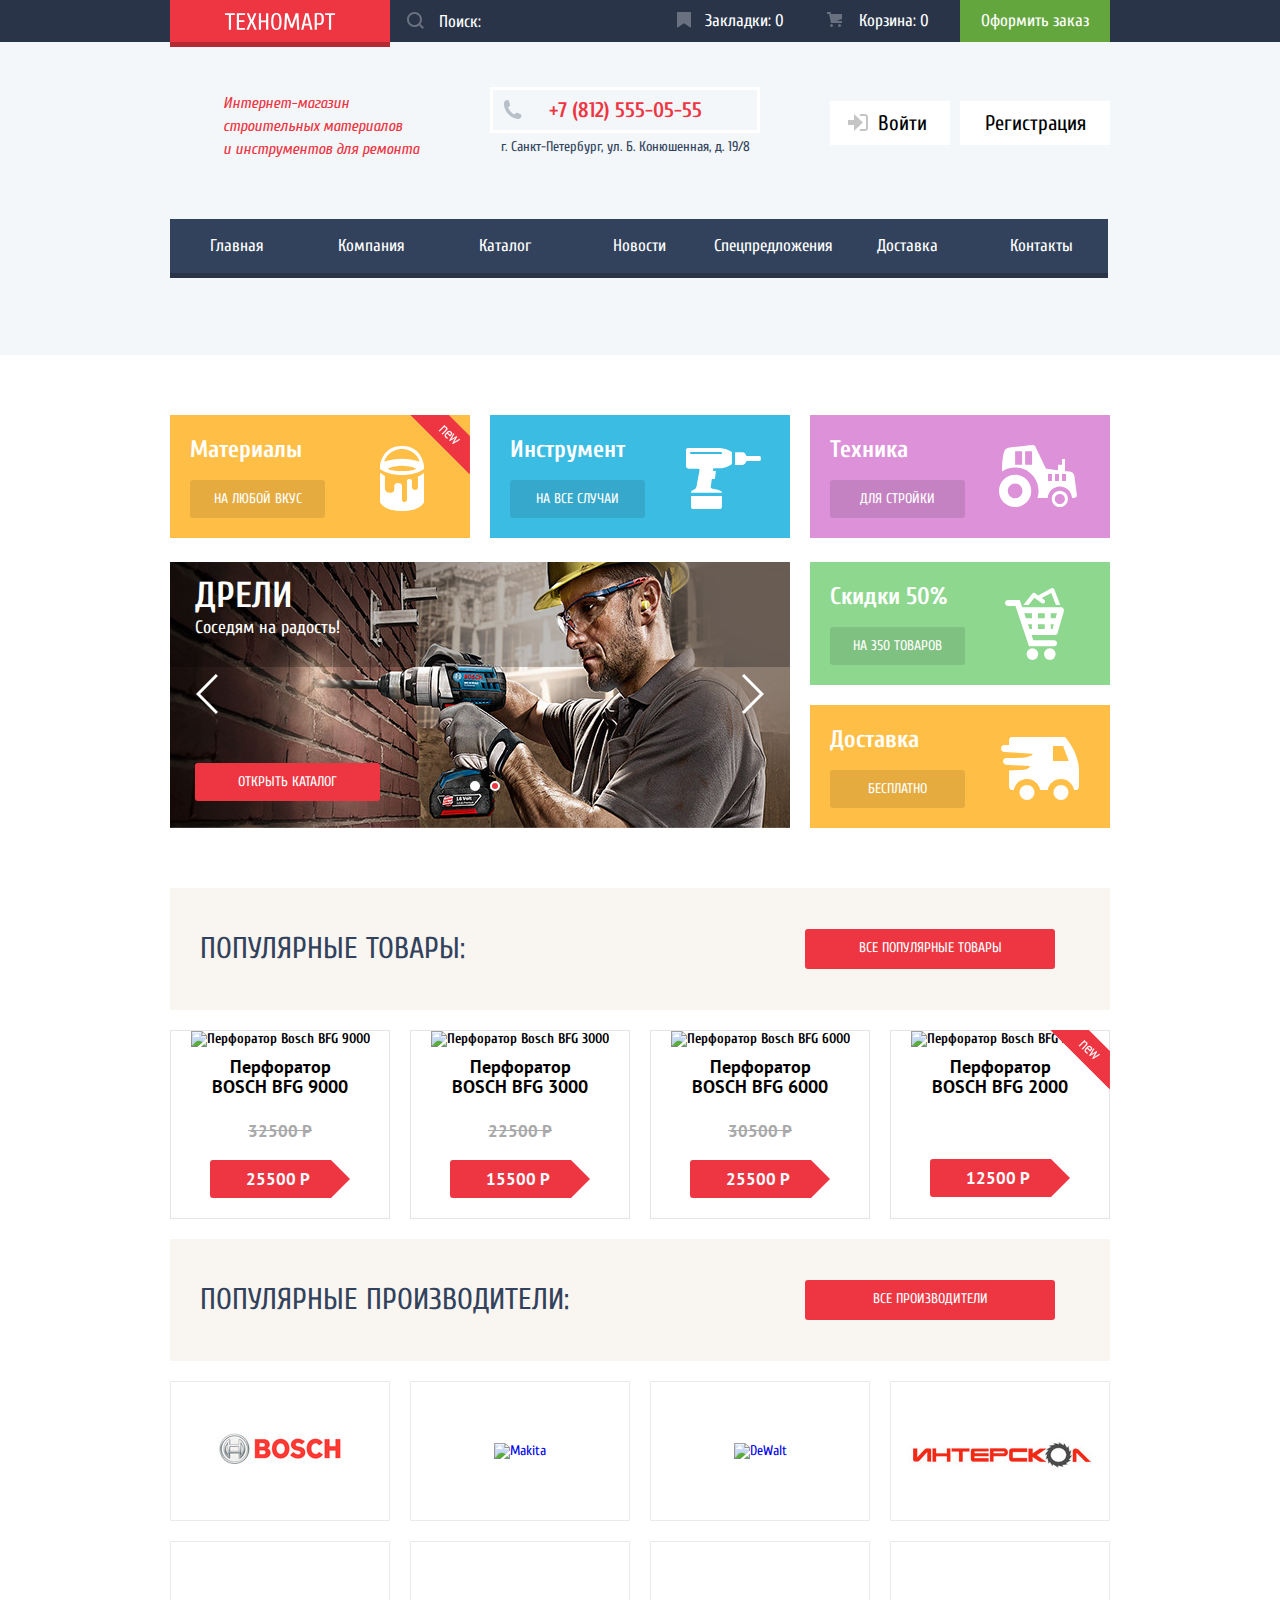
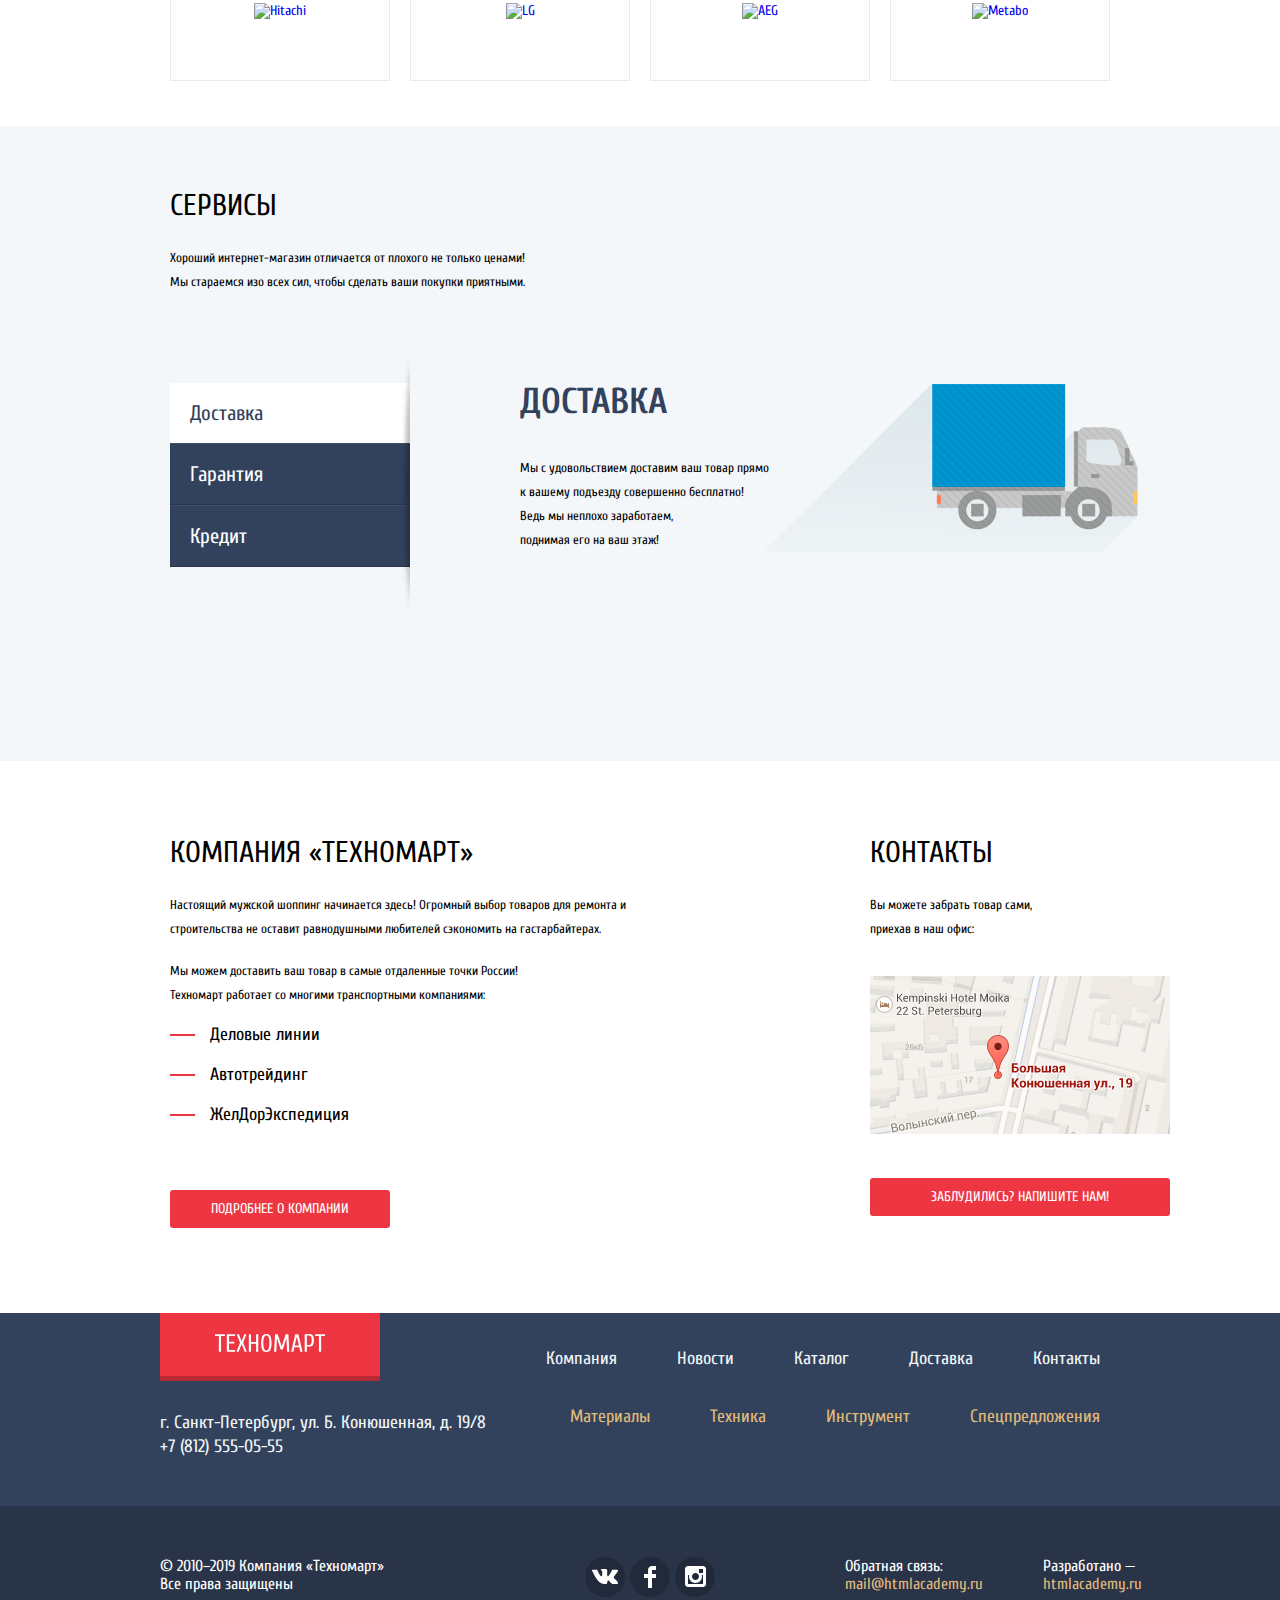
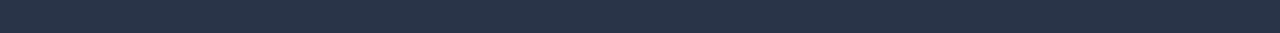
==== index.html @ d7d29e61 "+ модальное окно корзины" ====
<!DOCTYPE html>
<html lang="ru">
  <head>
    <meta charset="utf-8">
    <title>Интернет-магазин "Техномарт"</title>
    <link href="https://fonts.googleapis.com/css?family=Cuprum:400,700%7CPT+Sans:400,700&amp;subset=cyrillic"
      rel="stylesheet">
    <link href="css/normalize.css" rel="stylesheet">
    <link href="css/style-min.css" rel="stylesheet" >
  </head>
  <body>
    <header class="main-header">
      <div class="header-top">
        <div class="container header-top-container">
          <a class="main-header-logo">
          <img src="img/svg/logo-technomart.svg" width="110" height="17" alt="Техномарт">
          </a>
          <div class="top-menu">
            <form class="search-field" method="get" action="#">
              <label class="visually-hidden" for="find">Искать</label>
              <input class="search" type="search" name="site-search" placeholder="Поиск:">
              <button type="submit" class="btn-search" id="find">
                <svg xmlns="http://www.w3.org/2000/svg" width="17" height="17">
                  <path d="M17 15.586l-3.542-3.542C14.421 10.782 15 9.21 15 7.5 15 3.358 11.643 0 7.5 0 3.358 0 0 3.358 0 7.5 0 11.643 3.358 15 7.5 15c1.71 0 3.282-.579 4.544-1.542L15.586 17 17 15.586zM2 7.5C2 4.467 4.467 2 7.5 2 10.532 2 13 4.467 13 7.5c0 3.032-2.468 5.5-5.5 5.5C4.467 13 2 10.532 2 7.5z"/>
                </svg>
              </button>
            </form>
            <a href="#">
              <svg xmlns="http://www.w3.org/2000/svg" width="14" height="16">
                <path d="M14 15c0 .55-.368.741-.818.426l-5.363-3.765c-.45-.315-1.187-.315-1.637 0L.818 15.426C.368 15.741 0 15.55 0 15V1c0-.55.45-1 1-1h12c.55 0 1 .45 1 1v14z"/>
              </svg>
              Закладки: 0
            </a>
            <a class="cart" href="#">
              <svg xmlns="http://www.w3.org/2000/svg" width="15" height="15">
                <circle cx="4.5" cy="13.5" r="1.5"/>
                <circle cx="12.5" cy="13.5" r="1.5"/>
                <path d="M15 2H4.07l-.422-2H0v2h2.031l1.985 9H15V9H9.441L15 6.951z"/>
              </svg>
              Корзина: 0
            </a>
            <a class="btn btn-make-order" href="#">Оформить заказ</a>
          </div>
        </div>
      </div>
      <div class="header-middle">
        <div class="container">
          <h1 class="page-header">Интернет-магазин строительных материалов и&nbsp;инструментов для ремонта</h1>
          <p class="header-contacts">
            <a href="tel:+78125550555"><img src="img/svg/icon-phone.svg" width="19" height="19" alt="">+7 (812) 555-05-55</a>
            г. Санкт-Петербург, ул. Б. Конюшенная, д. 19/8
          </p>
          <nav>
            <ul class="user-navigation">
              <li class="login-link link-sign-in">
                <a href="#">
                  <svg xmlns="http://www.w3.org/2000/svg" width="20" height="17">
                    <path  d="M14.875 8.5L6 0v6H0v5h6v6z"/>
                    <path  d="M16.986 15.01h-5.027V17h5.027c2.178 0 3.004-1.81 3.029-3.026V3.028C19.99 1.811 19.164 0 16.986 0h-5.027v1.99h5.027c.839 0 .992.681 1.01 1.057v10.904c-.017.376-.171 1.059-1.01 1.059z"/>
                  </svg>
                  Войти
                </a>
              </li>
              <li class="login-link link-sign-up">
                <a href="#">Регистрация
                </a>
              </li>
            </ul>
          </nav>
        </div>
      </div>
      <nav class="container">
        <ul class="site-navigation">
          <li><a>Главная</a></li>
          <li><a href="#">Компания</a></li>
          <li><a href="perforators.html">Каталог</a></li>
          <li><a href="#">Новости</a></li>
          <li><a href="#">Спецпредложения</a></li>
          <li><a href="#">Доставка</a></li>
          <li><a href="#">Контакты</a></li>
        </ul>
      </nav>
    </header>
    <main>
      <div class="promo-columns container">
        <section class="promo">
          <ul class="promo-features-list promo-features-top">
            <li class="promo-item promo-materials">
              <span class="flag flag-new">новинка</span>
              <h2>Материалы</h2>
              <a class="btn btn-promo" href="#">На любой вкус</a>
            </li>
            <li class="promo-item promo-instruments">
              <h2>Инструмент</h2>
              <a class="btn btn-promo" href="#">На все случаи</a>
            </li>
            <li class="promo-item promo-tech">
              <h2>Техника</h2>
              <a class="btn btn-promo" href="#">Для стройки</a>
            </li>
          </ul>
          <div class="promo-bottom">
            <section class="slider">
              <button class="slider-btn slider-btn-back">
              <img src="img/svg/icon-left.svg" width="22" height="40" alt="Назад">
              </button>
              <button class="slider-btn slider-btn-next">
              <img src="img/svg/icon-right.svg" width="22" height="40" alt="Вперед">
              </button>
              <ul class="slides">
                <li>
                  <figure class="slider-content">
                    <img src="img/slides/slide-1.jpg" width="620" height="266">
                    <figcaption>
                      <h2>Перфораторы</h2>
                      <p>Настоящие мужские игрушки!</p>
                      <a class="btn" href="perforators.html">Открыть каталог</a>
                      <div class="slider-indicators">
                        <span class="slider-indicator"></span>
                        <span class="slider-indicator"></span>
                      </div>
                    </figcaption>
                  </figure>
                </li>
                <li>
                  <figure class="slider-content slider-content-current">
                    <img src="img/slides/slide-2.jpg" width="620" height="266">
                    <figcaption>
                      <h2>Дрели</h2>
                      <p>Соседям на радость!</p>
                      <a class="btn" href="perforators.html">Открыть каталог</a>
                      <div class="slider-indicators">
                        <span class="slider-indicator"></span>
                        <span class="slider-indicator slider-indicator-active"></span>
                      </div>
                    </figcaption>
                  </figure>
                </li>
              </ul>
            </section>
            <ul class="promo-features-list promo-features-side">
              <li class="promo-item promo-sale">
                <h2>Скидки 50%</h2>
                <a class="btn btn-promo" href="#">На 350 товаров</a>
              </li>
              <li class="promo-item promo-delivery">
                <h2>Доставка</h2>
                <a class="btn btn-promo" href="#">Бесплатно</a>
              </li>
            </ul>
          </div>
        </section>
      </div>
      <section class="catalog catalog-index">
        <div class="container">
          <div class="header-popular">
            <h2>Популярные товары:</h2>
            <a class="btn" href="#">Все популярные товары</a>
          </div>
        </div>
        <ul class="catalog-list container">
          <li class="catalog-item">
            <p class="actions">
              <a class="btn btn-buy" Href="#">Купить</a>
              <a class="btn btn-bookmark" href="#">В закладки</a>
            </p>
            <img src="img/products/bosch/bosch-bfg-9000.jpg" width="218" height="170" alt="Перфоратор Bosch BFG 9000">
            <h3 class="catalog-item-product"><a href="#">Перфоратор BOSCH BFG 9000</a></h3>
            <p class="price-old">32500 Р</p>
            <p class="price-current">25500 Р</p>
          </li>
          <li class="catalog-item">
            <p class="actions">
              <a class="btn btn-buy" Href="#">Купить</a>
              <a class="btn btn-bookmark" href="#">В закладки</a>
            </p>
            <img src="img/products/bosch/bosch-bfg-3000.jpg" width="218" height="170" alt="Перфоратор Bosch BFG 3000">
            <h3 class="catalog-item-product"><a href="#">Перфоратор BOSCH BFG 3000</a></h3>
            <p class="price-old">22500 Р</p>
            <p class="price-current">15500 Р</p>
          </li>
          <li class="catalog-item">
            <p class="actions">
              <a class="btn btn-buy" Href="#">Купить</a>
              <a class="btn btn-bookmark" href="#">В закладки</a>
            </p>
            <img src="img/products/bosch/bosch-bfg-6000.jpg" width="218" height="170" alt="Перфоратор Bosch BFG 6000">
            <h3 class="catalog-item-product"><a href="#">Перфоратор BOSCH BFG 6000</a></h3>
            <p class="price-old">30500 Р</p>
            <p class="price-current">25500 Р</p>
          </li>
          <li class="catalog-item no-discount">
            <span class="flag flag-new">новинка</span>
            <p class="actions">
              <a class="btn btn-buy" Href="#">Купить</a>
              <a class="btn btn-bookmark" href="#">В закладки</a>
            </p>
            <img src="img/products/bosch/bosch-bfg-3000.jpg" width="218" height="170" alt="Перфоратор Bosch BFG 3000">
            <h3 class="catalog-item-product"><a href="#">Перфоратор BOSCH BFG 2000</a></h3>
            <p class="price-current">12500 Р</p>
          </li>
        </ul>
      </section>
      <section class="popular-brands">
        <div class="container">
          <div class="header-popular">
            <h2>Популярные производители:</h2>
            <a class="btn" href="#">Все производители</a>
          </div>
        </div>
        <div class="container">
          <ul class="popular-brands-list">
            <li class="popular-brands-item">
              <a href="#"><img src="img/brands/bosch.jpg" width="126" height="37" alt="Bosch"></a>
            </li>
            <li class="popular-brands-item">
              <a href="#"><img src="img/brands/makita.jpg" width="123" height="40" alt="Makita"></a>
            </li>
            <li class="popular-brands-item">
              <a href="#"><img src="img/brands/dewalt.jpg" width="146" height="44" alt="DeWalt"></a>
            </li>
            <li class="popular-brands-item">
              <a href="#"><img src="img/brands/interskol.jpg" width="200" height="88" alt="Интерскол"></a>
            </li>
            <li class="popular-brands-item">
              <a href="#"><img src="img/brands/hitachi.jpg" width="169" height="31" alt="Hitachi"></a>
            </li>
            <li class="popular-brands-item">
              <a href="#"><img src="img/brands/lg.jpg" width="121" height="73" alt="LG"></a>
            </li>
            <li class="popular-brands-item">
              <a href="#"><img src="img/brands/aeg.jpg" width="151" height="96" alt="AEG"></a>
            </li>
            <li class="popular-brands-item">
              <a href="#"><img src="img/brands/metabo.jpg" width="204" height="69" alt="Metabo"></a>
            </li>
          </ul>
        </div>
      </section>
      <section class="services">
        <div class="container">
          <h2>Сервисы</h2>
          <p class="services-promo">Хороший интернет-магазин отличается от плохого не только ценами!
            Мы стараемся изо всех сил, чтобы сделать ваши покупки приятными.
          </p>
          <div class="services-container">
            <ul class="services-toggle">
              <li><button class="btn-services btn-delivery btn-services-current">Доставка</button></li>
              <li><button class="btn-services btn-warranty">Гарантия</button></li>
              <li><button class="btn-services btn-credit">Кредит</button></li>
            </ul>
            <ul class="services-list">
              <li class="service-item service-item-delivery service-item-current">
                <h3 class="services-list-header">Доставка</h3>
                <p>Мы с удовольствием доставим ваш товар прямо <br>
                  к вашему подъезду совершенно бесплатно!
                  Ведь мы неплохо заработаем, <br>
                  поднимая его на ваш этаж!
                </p>
              </li>
              <li class="service-item service-item-warranty">
                <h3 class="services-list-header">Гарантия</h3>
                <p>Если купленный у нас товар поломается или заискрит, <br>
                  а также в случае пожара, спровоцированного его возгаранием,  вы всегда можете быть уверены в нашей гарантии. Мы обменяем сгоревший товар на новый. <br>
                  Дом уж восстановите как-нибудь сами.
                </p>
              </li>
              <li class="service-item service-item-credit">
                <h3 class="services-list-header">Кредит</h3>
                <p>
                  Залезть в долговую яму стало проще! <br>
                  Кредитные консультанты придут вам на помощь.
                </p>
                <a class="btn" href="#">Отправить заявку</a>
              </li>
            </ul>
          </div>
        </div>
      </section>
      <div class="container">
        <div class="index-columns">
          <section class="about-us">
            <h2>Компания «Техномарт»</h2>
            <p>Настоящий мужской шоппинг начинается здесь! Огромный выбор товаров для ремонта и строительства не оставит равнодушными любителей сэкономить на гастарбайтерах.
            </p>
            <p class="about-us-delivery">Мы можем доставить ваш товар в самые отдаленные точки России!
              Техномарт работает со многими транспортными компаниями:
            </p>
            <ul class="delivery-company-list">
              <li>
                Деловые линии
              </li>
              <li>
                Автотрейдинг
              </li>
              <li>
                ЖелДорЭкспедиция
              </li>
            </ul>
            <a class="btn" href="#">Подробнее о компании</a>
          </section>
          <section class="contacts">
            <h2>Контакты</h2>
            <p>Вы можете забрать товар сами, приехав в наш офис:</p>
            <a class="show-map" href="#"><img src="img/mini-map.jpg" width="300" height="158" alt="Карта проезда"></a>
            <a class="btn btn-write-us" href="#">Заблудились? Напишите нам!</a>
          </section>
        </div>
      </div>
    </main>
    <footer class="main-footer">
      <div class="footer-top">
        <div class="container">
          <div class="footer-top-left">
            <a class="main-footer-logo">
            <img src="img/svg/logo-technomart.svg" width="110" height="18" alt="Техномарт">
            </a>
            <p class="footer-contacts">
              г. Санкт-Петербург, ул. Б. Конюшенная, д. 19/8<br>
              +7 (812) 555-05-55
            </p>
          </div>
          <div class="footer-top-right">
            <nav>
              <ul class="footer-site-navigation">
                <li><a href="#">Компания</a></li>
                <li><a href="#">Новости</a></li>
                <li><a href="perforators.html">Каталог</a></li>
                <li><a href="#">Доставка</a></li>
                <li><a href="#">Контакты</a></li>
              </ul>
            </nav>
            <ul class="footer-store-navigation">
              <li><a href="#">Материалы</a></li>
              <li><a href="#">Техника</a></li>
              <li><a href="perforators.html">Инструмент</a></li>
              <li><a href="#">Спецпредложения</a></li>
            </ul>
          </div>
        </div>
      </div>
      <div class="footer-bottom">
        <div class="container">
          <p class="footer-copyright">
            © 2010–2019 Компания «Техномарт»
            Все права защищены
          </p>
          <div class="footer-social">
            <ul>
              <li><a class="social-btn social-btn-vk" href="#"><span class="visually-hidden">Вконтакте</span>
                </a>
              </li>
              <li><a class="social-btn social-btn-fb" href="#"><span class="visually-hidden">Фейсбук</span>
                </a>
              </li>
              <li><a class="social-btn social-btn-inst" href="#"><span class="visually-hidden">Инстаграм</span>
                </a>
              </li>
            </ul>
          </div>
          <p class="copyright-link">
            Обратная связь:
            <a href="#">mail@htmlacademy.ru</a>
          </p>
          <p class="copyright-link">
            Разработано —
            <a href="https://htmlacademy.ru/intensive/htmlcss">htmlacademy.ru</a>
          </p>
        </div>
      </div>
    </footer>
    <section class="modal write-us">
      <form method="post" action="#">
        <div class="write-us-top">
          <button class="modal-close" type="reset" aria-label="закрыть окно">Закрыть
          </button>
          <div class="half-width">
            <label for="username">
            Ваше имя:
            </label>
            <input type="text" name="username" id="username" placeholder="Имя Фамилия">
          </div>
          <div class="half-width">
            <label for="mail">
            Ваш email:
            </label>
            <input type="email" name="mail" id="mail" placeholder="email@example.com">
          </div>
          <div class="write-us-letter">
            <label for="write-us">Текст письма:</label>
            <textarea id="write-us" placeholder="В свободной форме"></textarea>
          </div>
        </div>
        <div class="write-us-bottom">
          <button type="submit" class="btn">Отправить</button>
        </div>
      </form>
    </section>
    <section class="modal modal-map">
      <h2 class="visually-hidden">Как до нас добраться</h2>
      <iframe src="https://www.google.com/maps/embed?pb=!1m18!1m12!1m3!1d1998.5991043651586!2d30.320894616097!3d59.938794181876254!2m3!1f0!2f0!3f0!3m2!1i1024!2i768!4f13.1!3m3!1m2!1s0x4696310fca5ba729%3A0xea9c53d4493c879f!2z0JHQvtC70YzRiNCw0Y8g0JrQvtC90Y7RiNC10L3QvdCw0Y8g0YPQuy4sIDE5LCDQodCw0L3QutGCLdCf0LXRgtC10YDQsdGD0YDQsywgMTkxMTg2!5e0!3m2!1sru!2sru!4v1551552100437" width="940" height="446"
        allowfullscreen></iframe>
      <p>
        <img src="img/map.jpg" width="940" height="446" alt="Офис компании по адресу: Санкт-Петербург, улица Большая Конюшенная 19/8, Карта проезда">
      </p>
      <button class="modal-close" aria-label="скрыть карту">Закрыть
      </button>
    </section>
    <script src="js/script-min.js"></script>
  </body>
</html>
---- css/style-min.css ----
html{box-sizing:border-box}*,*::before,*::after{box-sizing:inherit}body{min-width:960px;padding:0;font-size:14px;font-family:"Cuprum",Arial,sans-serif;color:black}a{text-decoration:none}img{max-width:100%}.container{width:960px;margin:0 auto;padding:0 10px}.btn{display:block;width:140px;padding:10px 0;font-size:14px;line-height:18px;text-align:center;color:white;text-transform:uppercase;background-color:#ee3643;border-radius:3px}.visually-hidden:not(:focus):not(:active),input[type=radio].visually-hidden,input[type=checkbox].visually-hidden{position:absolute;width:1px;height:1px;margin:-1px;padding:0;overflow:hidden;white-space:nowrap;border:0;clip:rect(0 0 0 0);clip-path:inset(100%)}@font-face{font-weight:400;font-size:16px;font-family:"cuprumitalic";src:url(../fonts/cuprumitalic.woff2) format("woff2"),url(../fonts/cuprumitalic.woff) format("woff")}.main-header{width:100%;margin-bottom:23px;padding-bottom:60px;color:#32425c;background-color:#f3f7f9}.header-top,.top-menu{display:flex;height:42px;margin-bottom:45px;background-color:#293449}.header-top-container{display:flex}.main-header-logo{flex-shrink:0;box-sizing:content-box;width:220px;height:42px;background-color:#ee3643;border-bottom:5px solid #b52933}.main-header-logo img{position:relative;top:13px;left:25%}.search-field{position:relative;display:flex}.top-menu input[type=search]{width:270px;height:42px;padding-left:49px;border:none;outline:none}.top-menu a:hover svg,.top-menu a:focus svg,.search-field:hover svg{fill:white}.top-menu a,.top-menu input[type=search],.top-menu input[type=search]::placeholder,.site-navigation a{vertical-align:middle;color:white;background-color:#293449}.btn-search{position:absolute;left:3px;width:45px;height:42px;background-color:transparent;border:none}.top-menu input[type=search]:focus~.btn-search>svg{fill:#f0525d}.top-menu input[type=search]:focus,.top-menu input[type=search]:focus::placeholder,input[type=search]:focus~.btn-search{color:black;background-color:white;border:none}.top-menu a{position:relative;display:block;width:150px;padding:12px;padding-left:30px;text-align:center}.btn:hover,.btn:focus,.main-header-logo:hover,.main-header-logo:focus{background-color:#ca2c37}.btn:active,.main-header-logo:active{background-color:#ba2732}.top-menu,.site-navigation{font-size:17px;line-height:18px}.top-menu .btn-make-order{padding:10px 0;padding-top:12px;font-size:17px;line-height:18px;text-transform:none;background-color:#63a63e;border-radius:0}.top-menu svg{position:absolute;top:12px;left:17px;fill:rgba(255,255,255,.3)}.search-field svg{left:14px}.top-menu a:hover,.top-menu a:focus{background-color:#212a3a}.top-menu .btn-make-order:hover,.top-menu .btn-make-order:focus{background-color:#5fbb2d}.top-menu a:active{color:rgba(255,255,255,.5);background-color:#161d29}.top-menu .btn-make-order:active{background-color:#518534}.top-menu a:active svg{fill:#6a7180}.top-menu .cart-full{background-color:#ee3643}.top-menu .cart-full svg{fill:rgba(255,255,255,.6)}.header-middle .container{display:flex;flex-direction:row;justify-content:space-between;margin-bottom:45px}.page-header{flex-shrink:0;width:320px;margin:0;margin-top:5px;padding-right:50px;padding-left:53px;font-weight:400;font-size:16px;line-height:23px;font-family:"cuprumitalic","Cuprum",Arial;color:#ee3643;letter-spacing:0}.header-contacts{margin-top:0;margin-right:50px;font-size:14px;line-height:27px;text-align:center;color:#32425c}.header-contacts a{position:relative;display:block;width:270px;font-weight:700;font-size:21px;line-height:40px;text-align:center;color:#ee3643;border:3px solid #fff}.header-contacts img{position:absolute;top:10px;left:10px}.site-navigation,.user-navigation{padding-left:0;list-style:none}.user-navigation{display:flex;flex-direction:row;justify-content:flex-start;box-sizing:content-box;width:300px}.login-link{font-size:21px;text-align:center;color:black}.link-sign-in{width:120px;margin-right:10px;margin-left:20px}.link-sign-in svg{position:relative;top:1px;right:5px}.link-sign-up{width:150px}.login-link a{display:block;padding:10px 10px;text-align:center;color:black;background-color:white}.login-link svg{fill:#c5c5c5}.login-link a:hover,.profile-navigation a:hover{color:#ee3643}.login-link:hover svg,.logged-in:hover svg{fill:black}.logged-in a{position:relative;width:195px;padding:10px 0;padding-left:45px}.logged-in svg{position:absolute;top:12px;left:12px}.logged-in a:hover{color:black}.log-off a{position:relative;width:40px}.login-link a:active,.profile-navigation a:active{color:rgba(0,0,0,.302)}.login-link a:active svg{fill:rgba(0,0,0,.302)}.profile-navigation{display:flex;flex-direction:row;justify-content:flex-start;margin:10px 13px;padding-left:0;list-style:none;font-size:16px;text-decoration:underline}.profile-link a{position:relative;margin-right:30px}.profile-link:not(:last-child) a::after{content:"";position:absolute;right:-15px;bottom:8px;display:block;width:4px;height:4px;background-color:#32425c;border-radius:50%}.site-navigation{display:flex;justify-content:flex-start;width:100%;padding-left:0}.site-navigation a{display:block;box-sizing:content-box;min-width:120px;padding:18px 7px;text-align:center;background-color:#32425c;border-bottom:5px solid #293449}.site-navigation a:hover,.site-navigation a:focus{background-color:#293449;border-bottom-color:#293449}.site-navigation a:active{color:rgba(255,255,255,.6);background-color:#1d2739;border-bottom-color:#1d2739}.breadcrumbs{font-size:13px;line-height:60px;font-family:"PT Sans",Arial,sans-serif;text-transform:uppercase}.breadcrumbs ul{display:flex;flex-direction:row;justify-content:flex-start;padding-left:0;list-style:none}.breadcrumbs a{position:relative;color:black}.breadcrumbs svg{margin:0 15px;vertical-align:baseline}.homepage svg{margin:0}.promo{margin-top:60px}.promo-features-list{display:flex;flex-direction:row;flex-wrap:wrap;justify-content:space-between;margin-bottom:0;padding-left:0;list-style:none}.promo-bottom{display:flex;flex-direction:row;justify-content:flex-start}.promo-features-side{display:flex;flex-direction:column;justify-content:flex-start;margin-bottom:50px;margin-left:20px}.promo-features-side .promo-item,.slider{margin:10px 0}.promo-item{position:relative;width:300px;height:123px;padding-left:20px;background-repeat:no-repeat;}.promo-materials{background-color:#ffbf47;background-image:url(../img/svg/icon-materials.svg);background-position:210px 31px;background-size:44px 65px}.promo-instruments{background-color:#3bbce3;background-image:url(../img/svg/icon-instruments.svg);background-position:196px 33px;background-size:75px 61px}.promo-tech{background-color:#dc91d8;background-image:url(../img/svg/icon-tech.svg);background-position:189px 30px;background-size:78px 62px}.promo-sale{background-color:#8ed78f;background-image:url(../img/svg/icon-sale.svg);background-position:195px 26px;background-size:59px 72px}.promo-delivery{background-color:#ffbf47;background-image:url(../img/svg/icon-delivery.svg);background-position:191px 32px;background-size:78px 63px}.promo-item h2{margin-bottom:15px;font-size:24px;line-height:30px;color:white}.promo-item .btn-promo{width:135px;background-color:rgba(0,0,0,.1)}.btn-promo:hover,.btn-promo:focus{background-color:rgba(0,0,0,.2)}.btn-promo:active{background-color:rgba(0,0,0,.3)}.slider-btn{background-color:transparent;border:none}.slides{padding-left:0;list-style:none}.slider{position:relative;width:620px;max-height:266px}.slider-btn{position:absolute;top:125px}.slider-btn-back{left:20px}.slider-btn-next{right:20px}.slider-content{margin:0}.slider-content figcaption{position:absolute;top:0;left:0;padding-left:0;color:white}.slider-content{display:none}.slider-content-current{display:block}.slider-content h2{position:absolute;top:0;left:25px;font-size:36px;line-height:36px;color:white;text-transform:uppercase}.slider-content p{position:absolute;top:50px;left:25px;width:300px;font-size:18px;line-height:24px}.slider-content .btn{position:absolute;top:215px;left:25px;width:185px}.slider-indicators{position:absolute;top:233px;left:300px;display:flex}.slider-indicator{left:30px;display:block;box-sizing:content-box;width:6px;height:6px;margin-right:10px;background-color:white;border:2px solid white;border-radius:50%}.slider-indicator-active{background-color:#ee3643}.header-popular,.current-product{margin-bottom:20px;padding:16px 30px}.header-popular{display:flex;justify-content:space-between;background-color:#f9f5f0}.header-popular h2,.current-product{padding-top:5px;font-weight:400;font-size:30px;line-height:30px;color:#32425c;text-transform:uppercase}.header-popular .btn{width:250px}.header-popular .btn{display:block;height:40px;margin-top:25px;margin-right:25px;margin-bottom:25px}.popular-brands-list,.services-toggle{list-style:none}.popular-brands-list{display:flex;flex-wrap:wrap;justify-content:flex-start;padding:0}.popular-brands-item{position:relative;display:flex;justify-content:center;align-items:center;width:220px;height:140px;margin-right:20px;margin-bottom:20px;border:1px solid #ebebeb}.popular-brands-item:nth-child(4n){margin-right:0}.popular-brands-item:hover{box-shadow:0 10px 25px rgba(0,0,0,.5)}.popular-brands-item:active{box-shadow:0 4px 10px rgba(0,0,0,.5);opacity:.5}.current-product{padding:30px;font-weight:400;font-size:30px;line-height:30px;color:#32425c;text-transform:uppercase;background-color:#f2f6f8}.catalog-list{display:flex;flex-wrap:wrap;justify-content:flex-start;align-content:center;list-style:none}.catalog-list h3{margin-top:10px;margin-bottom:15px;padding:0 30px;font-size:18px;line-height:20px;font-family:"PT Sans",Arial,sans-serif}.catalog-item-product a{color:black}.catalog-item{position:relative;width:220px;margin-right:20px;margin-bottom:20px;font-weight:700;text-align:center;border:1px solid #e5e5e5}.catalog-item .flag,.promo-item .flag{position:absolute;top:-1px;right:-1px;z-index:20;width:60px;height:60px;overflow:hidden;text-indent:-1000px}.promo-item .flag{top:0;right:0}.catalog-item .flag-new,.promo-item .flag-new{background-image:url(../img/new-flag.png);background-repeat:no-repeat;background-position:0 0}.catalog-index .catalog-item:nth-child(4n){margin-right:0}.price-old,.price-current{margin:10px auto;padding:10px 30px;font-size:17px;line-height:18px;font-family:"PT sans",Arial,sans-serif;text-transform:uppercase}.price-old{min-height:20px;margin-top:15px;margin-bottom:10px;color:#a9a9a9;text-decoration:line-through}.price-current{position:relative;width:140px;margin-bottom:20px;padding-left:25px;color:white;background-color:#ee3643;border-radius:3px}.price-current::after{content:"";position:absolute;top:0;right:-19px;width:0;height:0;border:19px solid white;border-left-color:#ee3643}.no-discount .price-current{margin-top:62px}.btn-buy,.btn-bookmark{position:absolute;left:40px;z-index:10;display:none;margin:0 auto;margin-bottom:7px;padding:7px 0}.catalog-item:hover>.actions,.catalog-item:hover .btn-bookmark,.catalog-item:hover .btn-buy{display:block}.catalog-item:hover{box-shadow:0 10px 25px rgba(0,0,0,.5)}.actions{position:absolute;z-index:10;display:none;width:100%;height:40%;padding:40px 0;background-color:white}.catalog-list .btn{width:130px}.btn-buy{top:30px;color:white;background-color:#63a63e;border-bottom:3px solid #367315;border-radius:3px}.btn-bookmark{top:75px;color:black;background-color:white;border:3px solid #64a63f;border-radius:3px}a:hover.btn-buy,a:focus.btn-buy{background-color:#5fbb2d}a:hover.btn-bookmark,a:focus.btn-bookmark{color:#32425c;background-color:white;border-color:#32425c}a:active.btn-buy{background-color:#518534;border-bottom-color:#518534}a:active.btn-bookmark{color:rgba(50,66,92,.3);border-color:rgba(50,66,92,.3)}.filters-catalog-container{display:flex;flex-direction:row;justify-content:flex-start}.sort-catalog{display:flex;flex-direction:column;flex-wrap:nowrap;justify-content:space-between;width:700px}.sort{display:flex;flex-direction:row;justify-content:flex-start;width:700px}.sort-list{display:flex;flex-direction:row;justify-content:flex-start;margin:0;padding-top:10px;padding-left:0}.sort h3{width:150px;margin:0;margin-right:90px;padding:10px 20px}.sort-option{display:block}.sort-option a{display:block;margin:0 33px;color:rgba(0,0,0,.3);border-bottom:1px dotted #ee3643}.sort-option:first-child a{margin-left:0}.sort-option-how{position:relative;left:15px;display:block;width:35px;font-size:0}.sort-option-how svg{position:absolute;top:2px;fill:rgba(0,0,0,.3)}.sort-current a,.sort-current svg{color:#ee3643;fill:#ee3643}.sort-option a:hover,.sort-option a:focus{color:black;border-bottom-style:solid}.sort-current a,.sort-current a:hover,.sort-current a:focus{border:none}.sort-option-how svg:hover,.sort-option-how a:focus>svg{fill:black}.catalog-list-inner{padding-top:50px;padding-left:20px}.catalog-list-inner .catalog-item:nth-child(3n){margin-right:0}.filters{display:flex;flex-direction:row;width:220px}.filters-type{display:block;width:100%;padding:10px 20px;font-weight:400}.filters-label{margin-bottom:10px;font-weight:700;font-size:17px;line-height:30px;font-family:"PT Sans",Arial,sans-serif;text-transform:uppercase}.filter-option{margin-bottom:15px;font-size:15px;line-height:20px;font-family:"PT Sans",Arial,sans-serif;text-transform:uppercase}.filters-input~label{position:relative;padding-left:35px}.filters-input~label::before{content:"";position:absolute;top:-10px;left:0;width:30px;height:40px;background-repeat:no-repeat;background-position:0 8px}.filters-input-checkbox~label::before{background-image:url(../img/svg/checkbox-off.svg)}.filters-input-checkbox:checked~label::before{background-image:url(../img/svg/checkbox-on.svg)}.filters-input-radio~label::before{background-image:url(../img/svg/radio-off.svg)}.filters-input-radio:checked~label::before{background-image:url(../img/svg/radio-on.svg)}.filters-input:focus~label{outline:1px solid #ee3643}.filters-input:disabled~label{color:rgba(0,0,0,.4)}.filters form{margin-right:5px}.filters fieldset{padding-left:0;border:none}.brands-filter legend{padding-top:15px}.brands-filter{position:relative;width:220px;padding-bottom:20px}.brands-filter::before,.brands-filter::after{content:"";position:absolute;display:block;width:220px;height:1px;background-color:#e5e5e5}.brands-filter::before{top:0}.sort-list,.filters-list{padding-left:0;list-style:none}.filters-type,.sort h3,.sort-option{font-weight:400;font-size:13px;line-height:18px;font-family:"PT Sans",Arial,sans-serif;text-transform:uppercase;background-color:#f7f3ec}.filter-price-range{position:relative;width:220px;height:80px;margin-bottom:10px}.price-range-current{position:absolute;top:39px;left:39px;box-sizing:padding-box;width:120px;height:3px;background-color:#00ca74}.price-range-current::before,.price-range-current::after{content:"";position:absolute;display:block;width:20px;height:23px;background-image:url(../img/svg/filter-button.svg)}.price-range-current::before{top:-10px;left:-20px}.price-range-current::after{top:-10px;right:-20px}.price-range-out{position:relative;top:39px;left:180px;width:20px;height:3px;background-color:#d7dcde}.sort,.filter-price-range,.price-value{background-color:#f7f3ec}.price-value{width:95px;margin-bottom:20px;padding:10px 0;text-align:center;border:none;border-radius:3px}.min-price{position:relative}.filters span{margin:0 4px;margin-right:5px;font-size:16px;line-height:18px;font-family:"PT Sans",Arial,sans-serif}.btn-submit,.pagination-item{font-size:13px;line-height:18px;font-family:"PT Sans",Arial,sans-serif;color:black;background-color:white;border:1px solid #e5e5e5}.btn-submit{width:140px;margin-top:110px;outline:none}.pagination-list{position:relative;left:360px;display:flex;flex-direction:row;justify-content:flex-start;margin-bottom:60px;list-style:none}.pagination-item:hover,.pagination-item:focus,.pagination-item:active{color:black}.pagination-item{width:38px;margin-right:10px;padding:9px 0;font-size:14px;line-height:18px;text-align:center;text-transform:uppercase;border:1px solid #e5e5e5;border-radius:3px}.pagination-item-current{color:white;background-color:#ee3744}.pagination-item-next{width:140px}.btn-submit:hover,.pagination-item:hover,.btn-submit:focus,.pagination-item:focus{background-color:white;border-color:#bdc6ca}.btn-submit:active,.pagination-item:active{color:black;border-color:#ee3744}.services h2{padding-top:65px}.services-promo{width:370px;margin-bottom:40px}.services-toggle{position:relative;width:240px;margin-right:70px;padding:35px 0;padding-bottom:100px}.services-toggle::after{content:"";position:absolute;top:0;right:0;display:block;width:10px;height:272px;background-image:url(../img/services-shadow.png);background-repeat:no-repeat;background-position:50% 50%}.services-container{display:flex;flex-direction:row;justify-content:flex-start;padding-bottom:80px}.service-item{width:700px;padding-top:0;background-repeat:no-repeat}.service-item-delivery{background-image:url(../img/delivery.png);background-position:150px 0}.service-item-delivery p{width:249px}.service-item-warranty{background-image:url(../img/guarantee.png);background-position:150px 0}.service-item-warranty p{width:340px}.service-item-credit{background-image:url(../img/credit.png);background-position:150px 0}.service-item-credit p{margin-bottom:30px}.service-item-credit .btn{display:block;width:195px}.service-item{display:none}.service-item-current{display:block}.btn-services{width:240px;padding:15px 20px;font-size:21px;line-height:30px;text-align:left;color:white;background-color:#32425c;border-top:1px solid #405069;border-right:none;border-bottom:1px solid #293449;border-left:none}.btn-services:hover{color:white;background-color:#293449}.btn-services-current{color:#32425c;background-color:white;border:none}.services p,.index-columns p{font-size:13px;line-height:24px;font-family:"PT Sans" Arial,sans-serif}.services,.about-product{background-color:#f4f7f9}.about-product-container{padding-top:60px;padding-bottom:70px;padding-left:0}.about-product{font-size:13px;line-height:24px;font-family:"PT Sans",Arial,sans-serif}.services h2,.index-columns h2,.about-product h2{font-weight:400;font-size:30px;line-height:30px;font-family:"Cuprum",Arial,sans-serif;color:black;text-transform:uppercase}.services h3{font-size:36px;line-height:36px;color:#32425c;text-transform:uppercase}.services-list{list-style:none}.index-columns{display:flex;flex-direction:row;justify-content:space-between;padding-top:52px;padding-bottom:85px}.about-us{flex-shrink:0;width:520px}.about-us p{margin-bottom:18px}.about-us .btn{width:220px}.delivery-company-list{margin-bottom:65px;list-style:none;font-size:18px;line-height:20px}.delivery-company-list li{position:relative;margin-bottom:20px}.delivery-company-list li::before{content:"";position:absolute;top:9px;left:-40px;display:block;width:25px;height:2px;background-color:#ee3643}.contacts{flex-shrink:0;width:300px;margin-left:180px;padding-right:0}.contacts p{width:180px;margin-bottom:35px}.contacts .btn{width:300px;margin-top:40px}.about-us-delivery{width:390px;margin-top:0}.modal .btn,.contacts .btn{border:none}.main-footer{background-color:#32425c}.footer-top .container{display:flex;flex-direction:row;min-height:193px;padding-left:0}.main-footer-logo{display:block;box-sizing:content-box;width:220px;height:63px;margin-bottom:30px;background-color:#ee3643;border-bottom:5px solid #b52933}.main-footer-logo img{position:relative;top:21px;left:25%}.footer-contacts{width:330px;margin-top:0;margin-right:60px}.footer-site-navigation,.footer-store-navigation{display:flex;flex-direction:row;justify-content:flex-end;width:610px;margin-right:0;padding-top:20px;list-style:none}.footer-store-navigation a,.footer-site-navigation a{display:block;margin-right:60px}.footer-store-navigation li:last-child,.footer-site-navigation li:last-child{margin-right:0}.footer-top a,.footer-top p{font-size:18px;line-height:24px;font-family:"Cuprum",Arial,sans-serif;color:#f1f5f7}.main-footer-logo:hover,.main-footer-logo:focus{background-color:#ca2c37}.main-footer-logo:active{background-color:#ba2732}.footer-store-navigation a{color:#e0ba79}.main-footer a:hover{text-decoration:underline}.footer-store-navigation a:active,.footer-site-navigation a:active{opacity:.5}.footer-bottom{font-size:16px;line-height:18px;color:white;background-color:#293449}.footer-bottom .container{display:flex;flex-direction:row;justify-content:flex-start;padding-top:35px;padding-bottom:20px;padding-left:0}.footer-copyright{flex-shrink:0;width:230px}.footer-social ul{display:flex;flex-direction:row;list-style:none}.social-btn{position:relative;display:block;width:40px;height:40px;margin-right:5px;background-color:#212a3a;background-repeat:no-repeat;background-position:50% 50%;border-radius:50%}.social-btn:hover,.social-btn:active{background-color:#ee3643}.social-btn-vk{margin-left:155px;background-image:url(../img/svg/vk-icon.svg)}.social-btn-fb{background-image:url(../img/svg/fb-icon.svg)}.social-btn-inst{margin-right:130px;background-image:url(../img/svg/insta-icon.svg)}.copyright-link:not(:last-child){width:140px;margin-right:60px;color:white}.copyright-link a{color:#e0ba79}.copyright-link a:active{color:#ee3643;text-decoration:none}.modal{position:fixed;z-index:30}.modal-close{background-color:transparent;border:none}.write-us{bottom:200px;left:50%;display:none;width:620px;height:420px;margin-left:-290px;background-color:white;border-top:5px solid #ee3643;box-shadow:0 40px 60px rgba(0,0,0,.75)}.write-us-top{display:flex;flex-wrap:wrap;justify-content:space-between;padding:37px 80px}.modal-close{position:absolute;top:6px;right:8px;z-index:3;width:27px;height:27px;font-size:0}.modal-close::before,.modal-close::after{content:"";position:absolute;top:12px;right:0;display:block;width:25px;height:4px;background-color:#ee3643}.modal-close::before{transform:rotate(45deg)}.modal-close::after{transform:rotate(-45deg)}.write-us form{display:flex;flex-wrap:wrap;justify-content:space-between}.half-width{display:flex;flex-direction:column;flex-wrap:wrap;width:220px;margin-bottom:15px}.write-us-letter{display:flex;flex-direction:column;width:100%}.write-us label{margin-bottom:10px;font-size:18px;line-height:18px}.write-us input,.write-us textarea{padding:10px 15px;font-size:13px;line-height:18px;font-family:"PT Sans",Arial,sans-serif;color:#a9a9a9;border:2px solid #dee3e4;border-radius:3px;outline:none}.write-us input:hover,.write-us textarea:hover{border-color:#b5b5b5}.write-us input:focus,.write-us textarea:focus{border-color:#ee3643}.write-us input[type=text]{text-transform:capitalize}.write-us textarea{width:460px;height:115px;margin-bottom:35px;resize:none}.write-us-bottom{width:100%;height:112px;padding:37px 80px;background-color:#f4f4f4}.write-us-bottom .btn{width:100%}.modal-map{top:50%;left:50%;display:none;width:940px;height:446px;margin-top:-223px;margin-left:-490px;box-shadow:0 0 32px rgba(0,0,0,.5)}.modal-map iframe{position:relative;z-index:2;border:none}.modal-map p{position:absolute;top:0;left:0;z-index:1;margin:0}.modal-cart{top:300px;left:333px;display:none;width:620px;height:275px;padding:0;background-color:white;border-top:5px solid #ee3643;box-shadow:0 20px 40px rgba(0,0,0,.75)}.modal-cart-message{display:flex;flex-direction:row;justify-content:flex-start;margin:0;padding:37px 80px;font-size:30px;line-height:30px}.modal-cart-message svg{margin-right:30px}.modal-cart-message span{padding-top:15px}.modal-cart-bottom{display:flex;flex-direction:row;justify-content:space-between;width:100%;height:112px;padding:37px 80px;background-color:#f1f1f1}.modal-cart-bottom .btn{width:220px}.btn-keep-shopping{color:black;background-color:white}.btn-keep-shopping:hover,.btn-keep-shopping:focus,.btn-keep-shopping:active{color:white;outline:none}.cart-show-me{display:flex;flex-direction:column;justify-content:space-between}@keyframes fade-in{0%{transform:translateY(-1000px);opacity:0}100%{transform:translateY(0);opacity:1}}@keyframes shake{0%,100%{transform:translateX(0)}10%,30%,50%,70%,90%{transform:translateX(-10px)}20%,40%,60%,80%{transform:translateX(10px)}}.show-me{display:block;animation:fade-in 0.25s}.modal-error{animation:shake 0.4s}
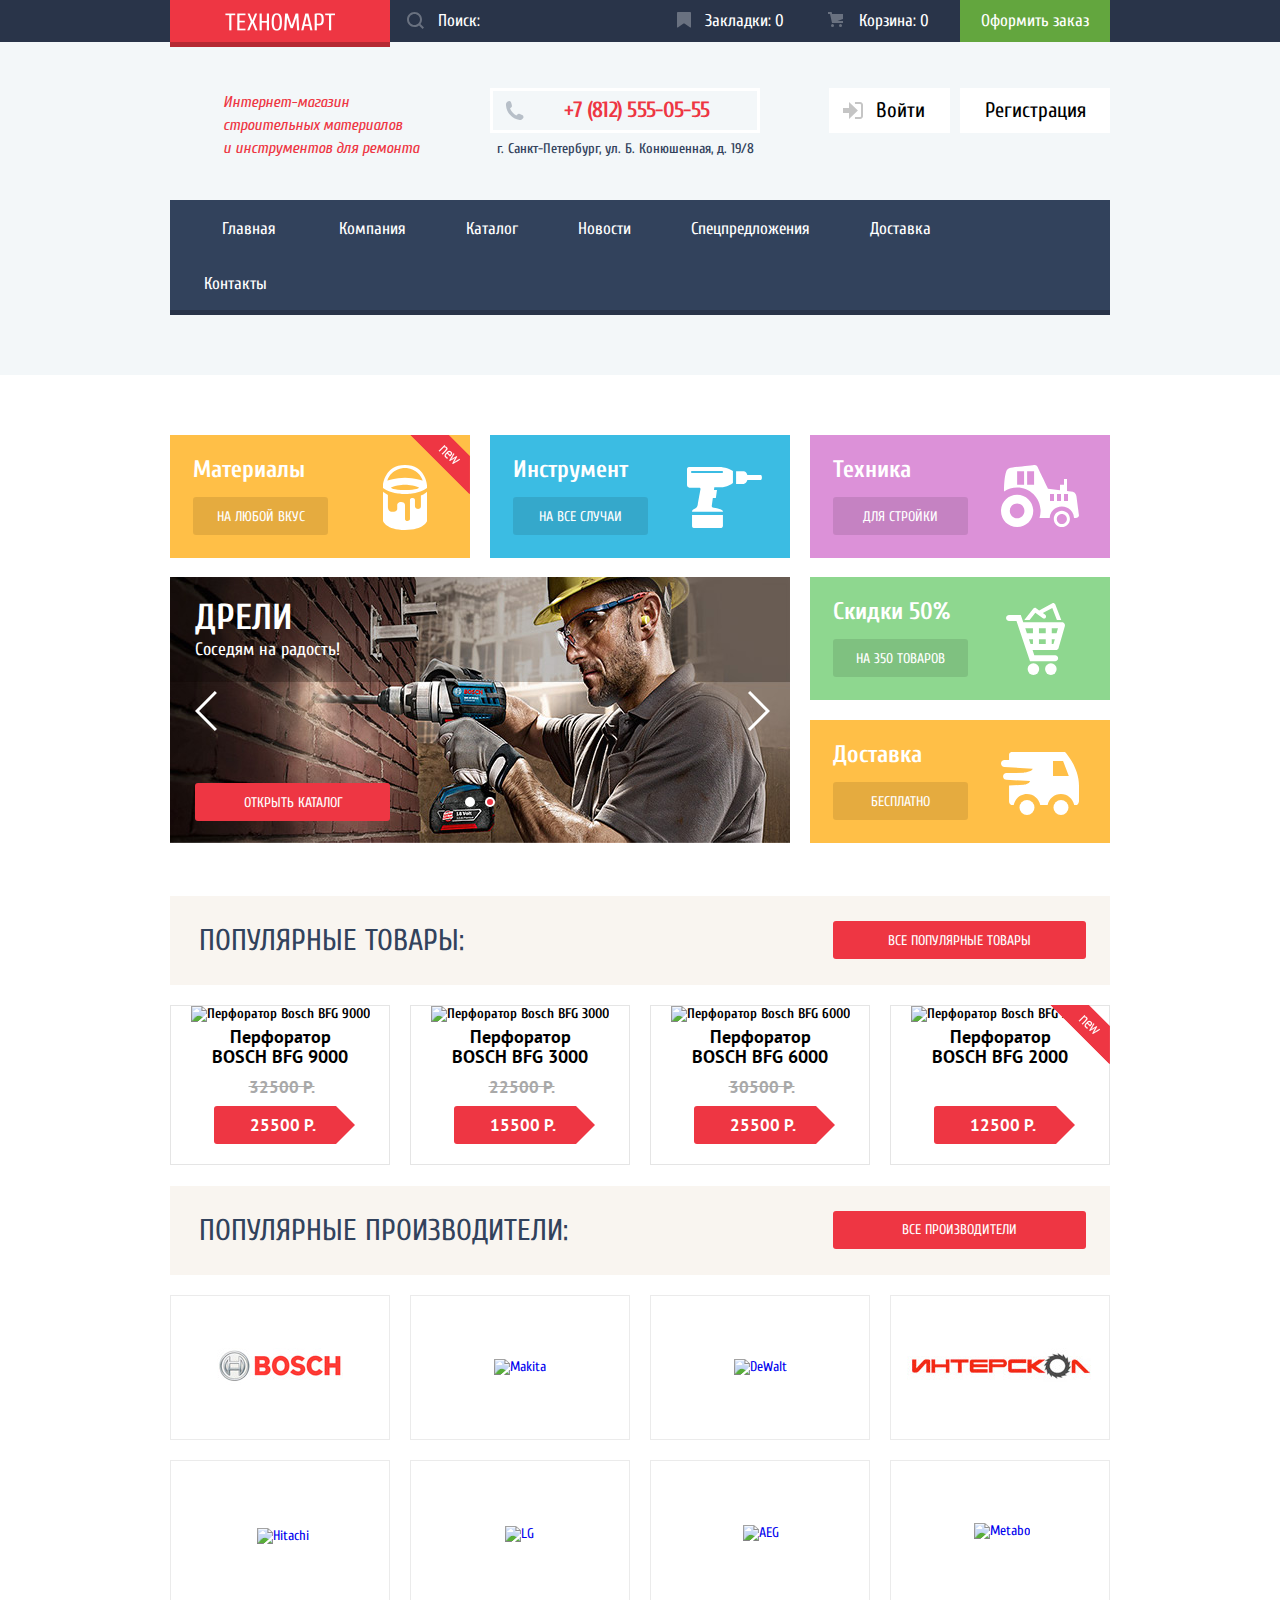
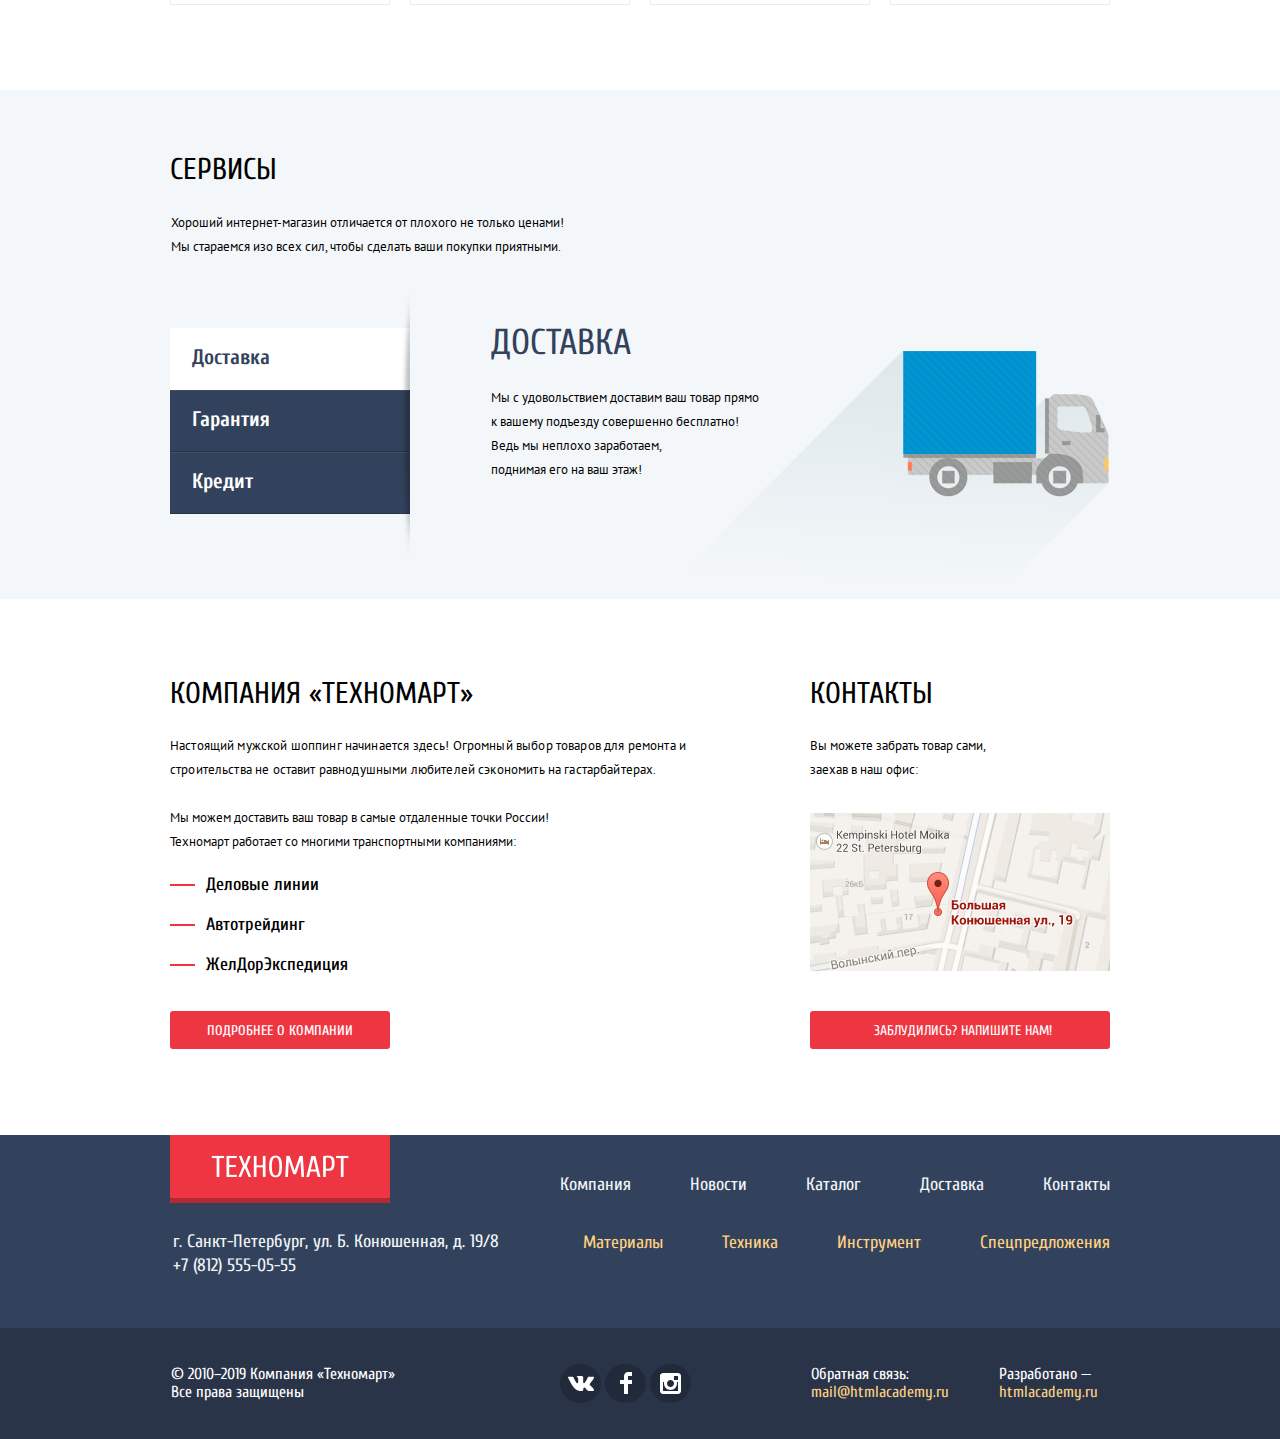
==== commit 7e26bebb: "Исправления по критериям" ====
--- a/index.html
+++ b/index.html
@@ -1,411 +1,424 @@
 <!DOCTYPE html>
 <html lang="ru">
-  <head>
-    <meta charset="utf-8">
-    <title>Интернет-магазин "Техномарт"</title>
-    <link href="https://fonts.googleapis.com/css?family=Cuprum:400,700%7CPT+Sans:400,700&amp;subset=cyrillic"
-      rel="stylesheet">
-    <link href="css/normalize.css" rel="stylesheet">
-    <link href="css/style-min.css" rel="stylesheet" >
-  </head>
-  <body>
-    <header class="main-header">
-      <div class="header-top">
-        <div class="container header-top-container">
-          <a class="main-header-logo">
-          <img src="img/svg/logo-technomart.svg" width="110" height="17" alt="Техномарт">
+
+<head>
+  <meta charset="utf-8">
+  <title>Интернет-магазин "Техномарт"</title>
+  <link href="https://fonts.googleapis.com/css?family=Cuprum:400,700%7CPT+Sans:400,700&amp;subset=cyrillic"
+    rel="stylesheet">
+  <link href="css/normalize.css" rel="stylesheet">
+  <link href="css/style-min.css" rel="stylesheet">
+</head>
+
+<body>
+  <header class="main-header">
+    <div class="header-top">
+      <div class="container header-top-container">
+        <a class="main-header-logo">
+          <img src="img/logo-technomart.png" width="110" height="18" alt="Техномарт">
+        </a>
+        <div class="top-menu">
+          <form class="search-field" method="get" action="#">
+            <label class="visually-hidden" for="find">Искать</label>
+            <input class="search" type="search" name="site-search" placeholder="Поиск:">
+            <button type="submit" class="btn-search" id="find">
+              <svg xmlns="http://www.w3.org/2000/svg" width="17" height="17">
+                <path
+                  d="M17 15.586l-3.542-3.542C14.421 10.782 15 9.21 15 7.5 15 3.358 11.643 0 7.5 0 3.358 0 0 3.358 0 7.5 0 11.643 3.358 15 7.5 15c1.71 0 3.282-.579 4.544-1.542L15.586 17 17 15.586zM2 7.5C2 4.467 4.467 2 7.5 2 10.532 2 13 4.467 13 7.5c0 3.032-2.468 5.5-5.5 5.5C4.467 13 2 10.532 2 7.5z" />
+              </svg>
+            </button>
+          </form>
+          <a class="top-menu-link" href="#">
+            <svg xmlns="http://www.w3.org/2000/svg" width="14" height="16">
+              <path
+                d="M14 15c0 .55-.368.741-.818.426l-5.363-3.765c-.45-.315-1.187-.315-1.637 0L.818 15.426C.368 15.741 0 15.55 0 15V1c0-.55.45-1 1-1h12c.55 0 1 .45 1 1v14z" />
+            </svg>
+            Закладки: 0
           </a>
-          <div class="top-menu">
-            <form class="search-field" method="get" action="#">
-              <label class="visually-hidden" for="find">Искать</label>
-              <input class="search" type="search" name="site-search" placeholder="Поиск:">
-              <button type="submit" class="btn-search" id="find">
-                <svg xmlns="http://www.w3.org/2000/svg" width="17" height="17">
-                  <path d="M17 15.586l-3.542-3.542C14.421 10.782 15 9.21 15 7.5 15 3.358 11.643 0 7.5 0 3.358 0 0 3.358 0 7.5 0 11.643 3.358 15 7.5 15c1.71 0 3.282-.579 4.544-1.542L15.586 17 17 15.586zM2 7.5C2 4.467 4.467 2 7.5 2 10.532 2 13 4.467 13 7.5c0 3.032-2.468 5.5-5.5 5.5C4.467 13 2 10.532 2 7.5z"/>
+          <a class="top-menu-link cart" href="#">
+            <svg xmlns="http://www.w3.org/2000/svg" width="15" height="15">
+              <circle cx="4.5" cy="13.5" r="1.5" />
+              <circle cx="12.5" cy="13.5" r="1.5" />
+              <path d="M15 2H4.07l-.422-2H0v2h2.031l1.985 9H15V9H9.441L15 6.951z" />
+            </svg>
+            Корзина: 0
+          </a>
+          <a class="btn btn-make-order" href="#">Оформить заказ</a>
+        </div>
+      </div>
+    </div>
+    <div class="header-middle">
+      <div class="container">
+        <h1 class="page-header">Интернет-магазин строительных материалов и&nbsp;инструментов для ремонта</h1>
+        <p class="header-contacts">
+          <a href="tel:+78125550555"><img src="img/svg/icon-phone.svg" width="19" height="19" alt="">+7 (812)
+            555-05-55</a>
+          г. Санкт-Петербург, ул. Б. Конюшенная, д. 19/8
+        </p>
+        <nav>
+          <ul class="user-navigation">
+            <li class="login-link link-sign-in">
+              <a href="#">
+                <svg xmlns="http://www.w3.org/2000/svg" width="20" height="17">
+                  <path d="M14.875 8.5L6 0v6H0v5h6v6z" />
+                  <path
+                    d="M16.986 15.01h-5.027V17h5.027c2.178 0 3.004-1.81 3.029-3.026V3.028C19.99 1.811 19.164 0 16.986 0h-5.027v1.99h5.027c.839 0 .992.681 1.01 1.057v10.904c-.017.376-.171 1.059-1.01 1.059z" />
                 </svg>
-              </button>
-            </form>
-            <a href="#">
-              <svg xmlns="http://www.w3.org/2000/svg" width="14" height="16">
-                <path d="M14 15c0 .55-.368.741-.818.426l-5.363-3.765c-.45-.315-1.187-.315-1.637 0L.818 15.426C.368 15.741 0 15.55 0 15V1c0-.55.45-1 1-1h12c.55 0 1 .45 1 1v14z"/>
-              </svg>
-              Закладки: 0
-            </a>
-            <a class="cart" href="#">
-              <svg xmlns="http://www.w3.org/2000/svg" width="15" height="15">
-                <circle cx="4.5" cy="13.5" r="1.5"/>
-                <circle cx="12.5" cy="13.5" r="1.5"/>
-                <path d="M15 2H4.07l-.422-2H0v2h2.031l1.985 9H15V9H9.441L15 6.951z"/>
-              </svg>
-              Корзина: 0
-            </a>
-            <a class="btn btn-make-order" href="#">Оформить заказ</a>
-          </div>
-        </div>
-      </div>
-      <div class="header-middle">
-        <div class="container">
-          <h1 class="page-header">Интернет-магазин строительных материалов и&nbsp;инструментов для ремонта</h1>
-          <p class="header-contacts">
-            <a href="tel:+78125550555"><img src="img/svg/icon-phone.svg" width="19" height="19" alt="">+7 (812) 555-05-55</a>
-            г. Санкт-Петербург, ул. Б. Конюшенная, д. 19/8
-          </p>
-          <nav>
-            <ul class="user-navigation">
-              <li class="login-link link-sign-in">
-                <a href="#">
-                  <svg xmlns="http://www.w3.org/2000/svg" width="20" height="17">
-                    <path  d="M14.875 8.5L6 0v6H0v5h6v6z"/>
-                    <path  d="M16.986 15.01h-5.027V17h5.027c2.178 0 3.004-1.81 3.029-3.026V3.028C19.99 1.811 19.164 0 16.986 0h-5.027v1.99h5.027c.839 0 .992.681 1.01 1.057v10.904c-.017.376-.171 1.059-1.01 1.059z"/>
-                  </svg>
-                  Войти
-                </a>
+                Войти
+              </a>
+            </li>
+            <li class="login-link link-sign-up">
+              <a href="#">Регистрация
+              </a>
+            </li>
+          </ul>
+        </nav>
+      </div>
+    </div>
+    <nav class="container">
+      <ul class="site-navigation">
+        <li class="main-page-link"><a>Главная</a></li>
+        <li><a href="#">Компания</a></li>
+        <li><a href="perforators.html">Каталог</a></li>
+        <li><a href="#">Новости</a></li>
+        <li><a href="#">Спецпредложения</a></li>
+        <li><a href="#">Доставка</a></li>
+        <li class="contacts-page-link"><a href="#">Контакты</a></li>
+      </ul>
+    </nav>
+  </header>
+  <main>
+    <div class="promo-columns container">
+      <section class="promo">
+        <ul class="promo-features-list promo-features-top">
+          <li class="promo-item promo-materials">
+            <span class="flag flag-new">новинка</span>
+            <h2>Материалы</h2>
+            <a class="btn btn-promo" href="#">На любой вкус</a>
+          </li>
+          <li class="promo-item promo-instruments">
+            <h2>Инструмент</h2>
+            <a class="btn btn-promo" href="#">На все случаи</a>
+          </li>
+          <li class="promo-item promo-tech">
+            <h2>Техника</h2>
+            <a class="btn btn-promo" href="#">Для стройки</a>
+          </li>
+        </ul>
+        <div class="promo-bottom">
+          <section class="slider">
+            <button class="slider-btn slider-btn-back">
+              <img src="img/svg/icon-left.svg" width="22" height="40" alt="Назад">
+            </button>
+            <button class="slider-btn slider-btn-next">
+              <img src="img/svg/icon-right.svg" width="22" height="40" alt="Вперед">
+            </button>
+            <input class="visually-hidden slider-radio" type="radio" name="slider-toggle" id="slide-1">
+            <input class="visually-hidden slider-radio" type="radio" name="slider-toggle" id="slide-2" checked>
+            <div class="slider-indicators">
+              <label class="slider-indicator" for="slide-1"></label>
+              <label class="slider-indicator" for="slide-2"></label>
+            </div>
+            <ul class="slides">
+              <li>
+                <figure class="slider-content slider-content-1">
+                  <img src="img/slides/slide-1.jpg" width="620" height="266">
+                  <figcaption>
+                    <h2>Перфораторы</h2>
+                    <p>Настоящие мужские игрушки!</p>
+                    <a class="btn" href="perforators.html">Открыть каталог</a>
+                  </figcaption>
+                </figure>
               </li>
-              <li class="login-link link-sign-up">
-                <a href="#">Регистрация
-                </a>
+              <li>
+                <figure class="slider-content slider-content-2">
+                  <img src="img/slides/slide-2.jpg" width="620" height="266">
+                  <figcaption>
+                    <h2>Дрели</h2>
+                    <p>Соседям на радость!</p>
+                    <a class="btn" href="perforators.html">Открыть каталог</a>
+                  </figcaption>
+                </figure>
               </li>
             </ul>
+          </section>
+          <ul class="promo-features-list promo-features-side">
+            <li class="promo-item promo-sale">
+              <h2>Скидки 50%</h2>
+              <a class="btn btn-promo" href="#">На 350 товаров</a>
+            </li>
+            <li class="promo-item promo-delivery">
+              <h2>Доставка</h2>
+              <a class="btn btn-promo" href="#">Бесплатно</a>
+            </li>
+          </ul>
+        </div>
+      </section>
+    </div>
+    <section class="catalog catalog-index container">
+      <div class="header-popular">
+        <h2>Популярные товары:</h2>
+        <a class="btn" href="#">Все популярные товары</a>
+      </div>
+      <ul class="catalog-list">
+        <li class="catalog-item">
+          <p class="actions">
+            <a class="btn btn-buy" href="#">
+              <img src="img/svg/cart-icon.svg" width="15" height="15">Купить
+            </a>
+            <a class="btn btn-bookmark" href="#">В закладки</a>
+          </p>
+          <img src="img/products/bosch/bosch-bfg-9000.jpg" width="218" height="170" alt="Перфоратор Bosch BFG 9000">
+          <h3 class="catalog-item-product"><a href="#">Перфоратор BOSCH BFG 9000</a></h3>
+          <p class="price-old">32500 Р.</p>
+          <p class="price-current">25500 Р.</p>
+        </li>
+        <li class="catalog-item">
+          <p class="actions">
+            <a class="btn btn-buy" href="#">
+              <img src="img/svg/cart-icon.svg" width="15" height="15">Купить
+            </a>
+            <a class="btn btn-bookmark" href="#">В закладки</a>
+          </p>
+          <img src="img/products/bosch/bosch-bfg-3000.jpg" width="218" height="170" alt="Перфоратор Bosch BFG 3000">
+          <h3 class="catalog-item-product"><a href="#">Перфоратор BOSCH BFG 3000</a></h3>
+          <p class="price-old">22500 Р.</p>
+          <p class="price-current">15500 Р.</p>
+        </li>
+        <li class="catalog-item">
+          <p class="actions">
+            <a class="btn btn-buy" href="#">
+              <img src="img/svg/cart-icon.svg" width="15" height="15">Купить
+            </a>
+            <a class="btn btn-bookmark" href="#">В закладки</a>
+          </p>
+          <img src="img/products/bosch/bosch-bfg-6000.jpg" width="218" height="170" alt="Перфоратор Bosch BFG 6000">
+          <h3 class="catalog-item-product"><a href="#">Перфоратор BOSCH BFG 6000</a></h3>
+          <p class="price-old">30500 Р.</p>
+          <p class="price-current">25500 Р.</p>
+        </li>
+        <li class="catalog-item no-discount">
+          <span class="flag flag-new">новинка</span>
+          <p class="actions">
+            <a class="btn btn-buy" href="#">
+              <img src="img/svg/cart-icon.svg" width="15" height="15">Купить
+            </a>
+            <a class="btn btn-bookmark" href="#">В закладки</a>
+          </p>
+          <img src="img/products/bosch/bosch-bfg-3000.jpg" width="218" height="170" alt="Перфоратор Bosch BFG 3000">
+          <h3 class="catalog-item-product"><a href="#">Перфоратор BOSCH BFG 2000</a></h3>
+          <p class="price-current">12500 Р.</p>
+        </li>
+      </ul>
+    </section>
+    <section class="popular-brands container">
+      <div class="header-popular">
+        <h2>Популярные производители:</h2>
+        <a class="btn" href="#">Все производители</a>
+      </div>
+      <ul class="popular-brands-list">
+        <li class="popular-brands-item">
+          <a href="#"><img src="img/brands/bosch.jpg" width="126" height="37" alt="Bosch"></a>
+        </li>
+        <li class="popular-brands-item">
+          <a href="#"><img src="img/brands/makita.jpg" width="123" height="40" alt="Makita"></a>
+        </li>
+        <li class="popular-brands-item">
+          <a href="#"><img src="img/brands/dewalt.jpg" width="146" height="44" alt="DeWalt"></a>
+        </li>
+        <li class="popular-brands-item">
+          <a href="#"><img src="img/brands/interskol.jpg" width="200" height="88" alt="Интерскол"></a>
+        </li>
+        <li class="popular-brands-item">
+          <a href="#"><img src="img/brands/hitachi.jpg" width="169" height="31" alt="Hitachi"></a>
+        </li>
+        <li class="popular-brands-item">
+          <a href="#"><img src="img/brands/lg.jpg" width="121" height="73" alt="LG"></a>
+        </li>
+        <li class="popular-brands-item">
+          <a href="#"><img src="img/brands/aeg.jpg" width="151" height="96" alt="AEG"></a>
+        </li>
+        <li class="popular-brands-item">
+          <a href="#"><img src="img/brands/metabo.jpg" width="204" height="69" alt="Metabo"></a>
+        </li>
+      </ul>
+    </section>
+    <section class="services">
+      <div class="container">
+        <h2>Сервисы</h2>
+        <p class="services-promo">Хороший интернет-магазин отличается от плохого не только ценами!
+          Мы стараемся изо всех сил, чтобы сделать ваши покупки приятными.
+        </p>
+        <div class="services-container">
+          <input class="visually-hidden services-radio" type="radio" id="slide-delivery" name="service-toggle" checked>
+          <input class="visually-hidden services-radio" type="radio" id="slide-warranty" name="service-toggle">
+          <input class="visually-hidden services-radio" type="radio" id="slide-credit" name="service-toggle">
+          <ul class="services-toggle">
+            <li><label class="btn-services btn-delivery" for="slide-delivery">Доставка</label></li>
+            <li><label class="btn-services btn-warranty" for="slide-warranty">Гарантия</label></li>
+            <li><label class="btn-services btn-credit" for="slide-credit">Кредит</label></li>
+          </ul>
+          <ul class="services-list">
+            <li class="service-item service-item-delivery">
+              <h3 class="services-list-header">Доставка</h3>
+              <p>Мы с удовольствием доставим ваш товар прямо <br>
+                к вашему подъезду совершенно бесплатно!
+                Ведь мы неплохо заработаем, <br>
+                поднимая его на ваш этаж!
+              </p>
+            </li>
+            <li class="service-item service-item-warranty">
+              <h3 class="services-list-header">Гарантия</h3>
+              <p>Если купленный у нас товар поломается или заискрит, <br>
+                а также в случае пожара, спровоцированного его возгаранием, вы всегда можете быть уверены в нашей
+                гарантии. Мы обменяем сгоревший товар на новый. <br>
+                Дом уж восстановите как-нибудь сами.
+              </p>
+            </li>
+            <li class="service-item service-item-credit">
+              <h3 class="services-list-header">Кредит</h3>
+              <p>
+                Залезть в долговую яму стало проще! <br>
+                Кредитные консультанты придут вам на помощь.
+              </p>
+              <a class="btn btn-order-credit" href="#">Отправить заявку</a>
+            </li>
+          </ul>
+        </div>
+      </div>
+    </section>
+    <div class="container index-columns">
+      <section class="about-us">
+        <h2>Компания «Техномарт»</h2>
+        <p class="about-us-promo">Настоящий мужской шоппинг начинается здесь! Огромный выбор товаров для ремонта и
+          строительства не оставит
+          равнодушными любителей сэкономить на гастарбайтерах.
+        </p>
+        <p class="about-us-delivery">Мы можем доставить ваш товар в самые отдаленные точки России!
+          Техномарт работает со многими транспортными компаниями:
+        </p>
+        <ul class="delivery-company-list">
+          <li>
+            Деловые линии
+          </li>
+          <li>
+            Автотрейдинг
+          </li>
+          <li>
+            ЖелДорЭкспедиция
+          </li>
+        </ul>
+        <a class="btn" href="#">Подробнее о компании</a>
+      </section>
+      <section class="contacts">
+        <h2>Контакты</h2>
+        <p>Вы можете забрать товар сами, заехав в наш офис:</p>
+        <a class="show-map"
+          href="https://www.google.com/maps/place/%D0%91%D0%BE%D0%BB%D1%8C%D1%88%D0%B0%D1%8F+%D0%9A%D0%BE%D0%BD%D1%8E%D1%88%D0%B5%D0%BD%D0%BD%D0%B0%D1%8F+%D1%83%D0%BB.,+19%2F8,+%D0%A1%D0%B0%D0%BD%D0%BA%D1%82-%D0%9F%D0%B5%D1%82%D0%B5%D1%80%D0%B1%D1%83%D1%80%D0%B3"><img
+            src="img/mini-map.jpg" width="300" height="158" alt="Карта проезда"></a>
+        <a class="btn btn-write-us" href="#">Заблудились? Напишите нам!</a>
+      </section>
+    </div>
+  </main>
+  <footer class="main-footer">
+    <div class="footer-top">
+      <div class="container">
+        <div class="footer-top-left">
+          <a class="main-footer-logo">
+            <img src="img/logo-technomart-big.png" width="138" height="23" alt="Техномарт">
+          </a>
+          <p class="footer-contacts" x-ms-format-detection="none">
+            г. Санкт-Петербург, ул. Б. Конюшенная, д. 19/8<br>
+            +7 (812) 555-05-55
+          </p>
+        </div>
+        <div class="footer-top-right">
+          <nav>
+            <ul class="footer-site-navigation">
+              <li><a href="#">Компания</a></li>
+              <li><a href="#">Новости</a></li>
+              <li><a href="perforators.html">Каталог</a></li>
+              <li><a href="#">Доставка</a></li>
+              <li><a href="#">Контакты</a></li>
+            </ul>
           </nav>
-        </div>
-      </div>
-      <nav class="container">
-        <ul class="site-navigation">
-          <li><a>Главная</a></li>
-          <li><a href="#">Компания</a></li>
-          <li><a href="perforators.html">Каталог</a></li>
-          <li><a href="#">Новости</a></li>
-          <li><a href="#">Спецпредложения</a></li>
-          <li><a href="#">Доставка</a></li>
-          <li><a href="#">Контакты</a></li>
+          <ul class="footer-store-navigation">
+            <li><a href="#">Материалы</a></li>
+            <li><a href="#">Техника</a></li>
+            <li><a href="perforators.html">Инструмент</a></li>
+            <li><a href="#">Спецпредложения</a></li>
+          </ul>
+        </div>
+      </div>
+    </div>
+    <div class="footer-bottom">
+      <div class="container">
+        <p class="footer-copyright">
+          © 2010–2019 Компания «Техномарт»
+          Все права защищены
+        </p>
+        <ul class="footer-social">
+          <li><a class="social-btn social-btn-vk" href="#"><span class="visually-hidden">Вконтакте</span>
+            </a>
+          </li>
+          <li><a class="social-btn social-btn-fb" href="#"><span class="visually-hidden">Фейсбук</span>
+            </a>
+          </li>
+          <li><a class="social-btn social-btn-inst" href="#"><span class="visually-hidden">Инстаграм</span>
+            </a>
+          </li>
         </ul>
-      </nav>
-    </header>
-    <main>
-      <div class="promo-columns container">
-        <section class="promo">
-          <ul class="promo-features-list promo-features-top">
-            <li class="promo-item promo-materials">
-              <span class="flag flag-new">новинка</span>
-              <h2>Материалы</h2>
-              <a class="btn btn-promo" href="#">На любой вкус</a>
-            </li>
-            <li class="promo-item promo-instruments">
-              <h2>Инструмент</h2>
-              <a class="btn btn-promo" href="#">На все случаи</a>
-            </li>
-            <li class="promo-item promo-tech">
-              <h2>Техника</h2>
-              <a class="btn btn-promo" href="#">Для стройки</a>
-            </li>
-          </ul>
-          <div class="promo-bottom">
-            <section class="slider">
-              <button class="slider-btn slider-btn-back">
-              <img src="img/svg/icon-left.svg" width="22" height="40" alt="Назад">
-              </button>
-              <button class="slider-btn slider-btn-next">
-              <img src="img/svg/icon-right.svg" width="22" height="40" alt="Вперед">
-              </button>
-              <ul class="slides">
-                <li>
-                  <figure class="slider-content">
-                    <img src="img/slides/slide-1.jpg" width="620" height="266">
-                    <figcaption>
-                      <h2>Перфораторы</h2>
-                      <p>Настоящие мужские игрушки!</p>
-                      <a class="btn" href="perforators.html">Открыть каталог</a>
-                      <div class="slider-indicators">
-                        <span class="slider-indicator"></span>
-                        <span class="slider-indicator"></span>
-                      </div>
-                    </figcaption>
-                  </figure>
-                </li>
-                <li>
-                  <figure class="slider-content slider-content-current">
-                    <img src="img/slides/slide-2.jpg" width="620" height="266">
-                    <figcaption>
-                      <h2>Дрели</h2>
-                      <p>Соседям на радость!</p>
-                      <a class="btn" href="perforators.html">Открыть каталог</a>
-                      <div class="slider-indicators">
-                        <span class="slider-indicator"></span>
-                        <span class="slider-indicator slider-indicator-active"></span>
-                      </div>
-                    </figcaption>
-                  </figure>
-                </li>
-              </ul>
-            </section>
-            <ul class="promo-features-list promo-features-side">
-              <li class="promo-item promo-sale">
-                <h2>Скидки 50%</h2>
-                <a class="btn btn-promo" href="#">На 350 товаров</a>
-              </li>
-              <li class="promo-item promo-delivery">
-                <h2>Доставка</h2>
-                <a class="btn btn-promo" href="#">Бесплатно</a>
-              </li>
-            </ul>
-          </div>
-        </section>
-      </div>
-      <section class="catalog catalog-index">
-        <div class="container">
-          <div class="header-popular">
-            <h2>Популярные товары:</h2>
-            <a class="btn" href="#">Все популярные товары</a>
-          </div>
-        </div>
-        <ul class="catalog-list container">
-          <li class="catalog-item">
-            <p class="actions">
-              <a class="btn btn-buy" Href="#">Купить</a>
-              <a class="btn btn-bookmark" href="#">В закладки</a>
-            </p>
-            <img src="img/products/bosch/bosch-bfg-9000.jpg" width="218" height="170" alt="Перфоратор Bosch BFG 9000">
-            <h3 class="catalog-item-product"><a href="#">Перфоратор BOSCH BFG 9000</a></h3>
-            <p class="price-old">32500 Р</p>
-            <p class="price-current">25500 Р</p>
-          </li>
-          <li class="catalog-item">
-            <p class="actions">
-              <a class="btn btn-buy" Href="#">Купить</a>
-              <a class="btn btn-bookmark" href="#">В закладки</a>
-            </p>
-            <img src="img/products/bosch/bosch-bfg-3000.jpg" width="218" height="170" alt="Перфоратор Bosch BFG 3000">
-            <h3 class="catalog-item-product"><a href="#">Перфоратор BOSCH BFG 3000</a></h3>
-            <p class="price-old">22500 Р</p>
-            <p class="price-current">15500 Р</p>
-          </li>
-          <li class="catalog-item">
-            <p class="actions">
-              <a class="btn btn-buy" Href="#">Купить</a>
-              <a class="btn btn-bookmark" href="#">В закладки</a>
-            </p>
-            <img src="img/products/bosch/bosch-bfg-6000.jpg" width="218" height="170" alt="Перфоратор Bosch BFG 6000">
-            <h3 class="catalog-item-product"><a href="#">Перфоратор BOSCH BFG 6000</a></h3>
-            <p class="price-old">30500 Р</p>
-            <p class="price-current">25500 Р</p>
-          </li>
-          <li class="catalog-item no-discount">
-            <span class="flag flag-new">новинка</span>
-            <p class="actions">
-              <a class="btn btn-buy" Href="#">Купить</a>
-              <a class="btn btn-bookmark" href="#">В закладки</a>
-            </p>
-            <img src="img/products/bosch/bosch-bfg-3000.jpg" width="218" height="170" alt="Перфоратор Bosch BFG 3000">
-            <h3 class="catalog-item-product"><a href="#">Перфоратор BOSCH BFG 2000</a></h3>
-            <p class="price-current">12500 Р</p>
-          </li>
-        </ul>
-      </section>
-      <section class="popular-brands">
-        <div class="container">
-          <div class="header-popular">
-            <h2>Популярные производители:</h2>
-            <a class="btn" href="#">Все производители</a>
-          </div>
-        </div>
-        <div class="container">
-          <ul class="popular-brands-list">
-            <li class="popular-brands-item">
-              <a href="#"><img src="img/brands/bosch.jpg" width="126" height="37" alt="Bosch"></a>
-            </li>
-            <li class="popular-brands-item">
-              <a href="#"><img src="img/brands/makita.jpg" width="123" height="40" alt="Makita"></a>
-            </li>
-            <li class="popular-brands-item">
-              <a href="#"><img src="img/brands/dewalt.jpg" width="146" height="44" alt="DeWalt"></a>
-            </li>
-            <li class="popular-brands-item">
-              <a href="#"><img src="img/brands/interskol.jpg" width="200" height="88" alt="Интерскол"></a>
-            </li>
-            <li class="popular-brands-item">
-              <a href="#"><img src="img/brands/hitachi.jpg" width="169" height="31" alt="Hitachi"></a>
-            </li>
-            <li class="popular-brands-item">
-              <a href="#"><img src="img/brands/lg.jpg" width="121" height="73" alt="LG"></a>
-            </li>
-            <li class="popular-brands-item">
-              <a href="#"><img src="img/brands/aeg.jpg" width="151" height="96" alt="AEG"></a>
-            </li>
-            <li class="popular-brands-item">
-              <a href="#"><img src="img/brands/metabo.jpg" width="204" height="69" alt="Metabo"></a>
-            </li>
-          </ul>
-        </div>
-      </section>
-      <section class="services">
-        <div class="container">
-          <h2>Сервисы</h2>
-          <p class="services-promo">Хороший интернет-магазин отличается от плохого не только ценами!
-            Мы стараемся изо всех сил, чтобы сделать ваши покупки приятными.
-          </p>
-          <div class="services-container">
-            <ul class="services-toggle">
-              <li><button class="btn-services btn-delivery btn-services-current">Доставка</button></li>
-              <li><button class="btn-services btn-warranty">Гарантия</button></li>
-              <li><button class="btn-services btn-credit">Кредит</button></li>
-            </ul>
-            <ul class="services-list">
-              <li class="service-item service-item-delivery service-item-current">
-                <h3 class="services-list-header">Доставка</h3>
-                <p>Мы с удовольствием доставим ваш товар прямо <br>
-                  к вашему подъезду совершенно бесплатно!
-                  Ведь мы неплохо заработаем, <br>
-                  поднимая его на ваш этаж!
-                </p>
-              </li>
-              <li class="service-item service-item-warranty">
-                <h3 class="services-list-header">Гарантия</h3>
-                <p>Если купленный у нас товар поломается или заискрит, <br>
-                  а также в случае пожара, спровоцированного его возгаранием,  вы всегда можете быть уверены в нашей гарантии. Мы обменяем сгоревший товар на новый. <br>
-                  Дом уж восстановите как-нибудь сами.
-                </p>
-              </li>
-              <li class="service-item service-item-credit">
-                <h3 class="services-list-header">Кредит</h3>
-                <p>
-                  Залезть в долговую яму стало проще! <br>
-                  Кредитные консультанты придут вам на помощь.
-                </p>
-                <a class="btn" href="#">Отправить заявку</a>
-              </li>
-            </ul>
-          </div>
-        </div>
-      </section>
-      <div class="container">
-        <div class="index-columns">
-          <section class="about-us">
-            <h2>Компания «Техномарт»</h2>
-            <p>Настоящий мужской шоппинг начинается здесь! Огромный выбор товаров для ремонта и строительства не оставит равнодушными любителей сэкономить на гастарбайтерах.
-            </p>
-            <p class="about-us-delivery">Мы можем доставить ваш товар в самые отдаленные точки России!
-              Техномарт работает со многими транспортными компаниями:
-            </p>
-            <ul class="delivery-company-list">
-              <li>
-                Деловые линии
-              </li>
-              <li>
-                Автотрейдинг
-              </li>
-              <li>
-                ЖелДорЭкспедиция
-              </li>
-            </ul>
-            <a class="btn" href="#">Подробнее о компании</a>
-          </section>
-          <section class="contacts">
-            <h2>Контакты</h2>
-            <p>Вы можете забрать товар сами, приехав в наш офис:</p>
-            <a class="show-map" href="#"><img src="img/mini-map.jpg" width="300" height="158" alt="Карта проезда"></a>
-            <a class="btn btn-write-us" href="#">Заблудились? Напишите нам!</a>
-          </section>
-        </div>
-      </div>
-    </main>
-    <footer class="main-footer">
-      <div class="footer-top">
-        <div class="container">
-          <div class="footer-top-left">
-            <a class="main-footer-logo">
-            <img src="img/svg/logo-technomart.svg" width="110" height="18" alt="Техномарт">
-            </a>
-            <p class="footer-contacts">
-              г. Санкт-Петербург, ул. Б. Конюшенная, д. 19/8<br>
-              +7 (812) 555-05-55
-            </p>
-          </div>
-          <div class="footer-top-right">
-            <nav>
-              <ul class="footer-site-navigation">
-                <li><a href="#">Компания</a></li>
-                <li><a href="#">Новости</a></li>
-                <li><a href="perforators.html">Каталог</a></li>
-                <li><a href="#">Доставка</a></li>
-                <li><a href="#">Контакты</a></li>
-              </ul>
-            </nav>
-            <ul class="footer-store-navigation">
-              <li><a href="#">Материалы</a></li>
-              <li><a href="#">Техника</a></li>
-              <li><a href="perforators.html">Инструмент</a></li>
-              <li><a href="#">Спецпредложения</a></li>
-            </ul>
-          </div>
-        </div>
-      </div>
-      <div class="footer-bottom">
-        <div class="container">
-          <p class="footer-copyright">
-            © 2010–2019 Компания «Техномарт»
-            Все права защищены
-          </p>
-          <div class="footer-social">
-            <ul>
-              <li><a class="social-btn social-btn-vk" href="#"><span class="visually-hidden">Вконтакте</span>
-                </a>
-              </li>
-              <li><a class="social-btn social-btn-fb" href="#"><span class="visually-hidden">Фейсбук</span>
-                </a>
-              </li>
-              <li><a class="social-btn social-btn-inst" href="#"><span class="visually-hidden">Инстаграм</span>
-                </a>
-              </li>
-            </ul>
-          </div>
-          <p class="copyright-link">
-            Обратная связь:
-            <a href="#">mail@htmlacademy.ru</a>
-          </p>
-          <p class="copyright-link">
-            Разработано —
-            <a href="https://htmlacademy.ru/intensive/htmlcss">htmlacademy.ru</a>
-          </p>
-        </div>
-      </div>
-    </footer>
-    <section class="modal write-us">
-      <form method="post" action="#">
-        <div class="write-us-top">
-          <button class="modal-close" type="reset" aria-label="закрыть окно">Закрыть
-          </button>
-          <div class="half-width">
-            <label for="username">
+        <p class="copyright-link">
+          Обратная связь:
+          <a href="#">mail@htmlacademy.ru</a>
+        </p>
+        <p class="copyright-link">
+          Разработано —
+          <a href="https://htmlacademy.ru/intensive/htmlcss">htmlacademy.ru</a>
+        </p>
+      </div>
+    </div>
+  </footer>
+  <section class="modal write-us">
+    <form method="post" action="#">
+      <div class="write-us-top">
+        <button class="modal-close" type="reset" aria-label="закрыть окно">Закрыть
+        </button>
+        <div class="half-width">
+          <label for="username">
             Ваше имя:
-            </label>
-            <input type="text" name="username" id="username" placeholder="Имя Фамилия">
-          </div>
-          <div class="half-width">
-            <label for="mail">
+          </label>
+          <input type="text" name="username" id="username" placeholder="Имя Фамилия">
+        </div>
+        <div class="half-width">
+          <label for="mail">
             Ваш email:
-            </label>
-            <input type="email" name="mail" id="mail" placeholder="email@example.com">
-          </div>
-          <div class="write-us-letter">
-            <label for="write-us">Текст письма:</label>
-            <textarea id="write-us" placeholder="В свободной форме"></textarea>
-          </div>
-        </div>
-        <div class="write-us-bottom">
-          <button type="submit" class="btn">Отправить</button>
-        </div>
-      </form>
-    </section>
-    <section class="modal modal-map">
-      <h2 class="visually-hidden">Как до нас добраться</h2>
-      <iframe src="https://www.google.com/maps/embed?pb=!1m18!1m12!1m3!1d1998.5991043651586!2d30.320894616097!3d59.938794181876254!2m3!1f0!2f0!3f0!3m2!1i1024!2i768!4f13.1!3m3!1m2!1s0x4696310fca5ba729%3A0xea9c53d4493c879f!2z0JHQvtC70YzRiNCw0Y8g0JrQvtC90Y7RiNC10L3QvdCw0Y8g0YPQuy4sIDE5LCDQodCw0L3QutGCLdCf0LXRgtC10YDQsdGD0YDQsywgMTkxMTg2!5e0!3m2!1sru!2sru!4v1551552100437" width="940" height="446"
-        allowfullscreen></iframe>
-      <p>
-        <img src="img/map.jpg" width="940" height="446" alt="Офис компании по адресу: Санкт-Петербург, улица Большая Конюшенная 19/8, Карта проезда">
-      </p>
-      <button class="modal-close" aria-label="скрыть карту">Закрыть
-      </button>
-    </section>
-    <script src="js/script-min.js"></script>
-  </body>
+          </label>
+          <input type="email" name="mail" id="mail" placeholder="email@example.com">
+        </div>
+        <div class="write-us-letter">
+          <label for="write-us">Текст письма:</label>
+          <textarea id="write-us" placeholder="В свободной форме"></textarea>
+        </div>
+      </div>
+      <div class="write-us-bottom">
+        <button type="submit" class="btn">Отправить</button>
+      </div>
+    </form>
+  </section>
+  <section class="modal modal-map">
+    <h2 class="visually-hidden">Как до нас добраться</h2>
+    <iframe
+      src="https://www.google.com/maps/embed?pb=!1m18!1m12!1m3!1d1998.5991043651586!2d30.320894616097!3d59.938794181876254!2m3!1f0!2f0!3f0!3m2!1i1024!2i768!4f13.1!3m3!1m2!1s0x4696310fca5ba729%3A0xea9c53d4493c879f!2z0JHQvtC70YzRiNCw0Y8g0JrQvtC90Y7RiNC10L3QvdCw0Y8g0YPQuy4sIDE5LCDQodCw0L3QutGCLdCf0LXRgtC10YDQsdGD0YDQsywgMTkxMTg2!5e0!3m2!1sru!2sru!4v1551552100437"
+      width="940" height="446" allowfullscreen></iframe>
+    <p>
+      <img src="img/map.jpg" width="940" height="446"
+        alt="Офис компании по адресу: Санкт-Петербург, улица Большая Конюшенная 19/8, Карта проезда">
+    </p>
+    <button class="modal-close" aria-label="скрыть карту">Закрыть
+    </button>
+  </section>
+  <script src="js/script-min.js"></script>
+</body>
+
 </html>
--- a/css/style-min.css
+++ b/css/style-min.css
@@ -1 +1 @@
-html{box-sizing:border-box}*,*::before,*::after{box-sizing:inherit}body{min-width:960px;padding:0;font-size:14px;font-family:"Cuprum",Arial,sans-serif;color:black}a{text-decoration:none}img{max-width:100%}.container{width:960px;margin:0 auto;padding:0 10px}.btn{display:block;width:140px;padding:10px 0;font-size:14px;line-height:18px;text-align:center;color:white;text-transform:uppercase;background-color:#ee3643;border-radius:3px}.visually-hidden:not(:focus):not(:active),input[type=radio].visually-hidden,input[type=checkbox].visually-hidden{position:absolute;width:1px;height:1px;margin:-1px;padding:0;overflow:hidden;white-space:nowrap;border:0;clip:rect(0 0 0 0);clip-path:inset(100%)}@font-face{font-weight:400;font-size:16px;font-family:"cuprumitalic";src:url(../fonts/cuprumitalic.woff2) format("woff2"),url(../fonts/cuprumitalic.woff) format("woff")}.main-header{width:100%;margin-bottom:23px;padding-bottom:60px;color:#32425c;background-color:#f3f7f9}.header-top,.top-menu{display:flex;height:42px;margin-bottom:45px;background-color:#293449}.header-top-container{display:flex}.main-header-logo{flex-shrink:0;box-sizing:content-box;width:220px;height:42px;background-color:#ee3643;border-bottom:5px solid #b52933}.main-header-logo img{position:relative;top:13px;left:25%}.search-field{position:relative;display:flex}.top-menu input[type=search]{width:270px;height:42px;padding-left:49px;border:none;outline:none}.top-menu a:hover svg,.top-menu a:focus svg,.search-field:hover svg{fill:white}.top-menu a,.top-menu input[type=search],.top-menu input[type=search]::placeholder,.site-navigation a{vertical-align:middle;color:white;background-color:#293449}.btn-search{position:absolute;left:3px;width:45px;height:42px;background-color:transparent;border:none}.top-menu input[type=search]:focus~.btn-search>svg{fill:#f0525d}.top-menu input[type=search]:focus,.top-menu input[type=search]:focus::placeholder,input[type=search]:focus~.btn-search{color:black;background-color:white;border:none}.top-menu a{position:relative;display:block;width:150px;padding:12px;padding-left:30px;text-align:center}.btn:hover,.btn:focus,.main-header-logo:hover,.main-header-logo:focus{background-color:#ca2c37}.btn:active,.main-header-logo:active{background-color:#ba2732}.top-menu,.site-navigation{font-size:17px;line-height:18px}.top-menu .btn-make-order{padding:10px 0;padding-top:12px;font-size:17px;line-height:18px;text-transform:none;background-color:#63a63e;border-radius:0}.top-menu svg{position:absolute;top:12px;left:17px;fill:rgba(255,255,255,.3)}.search-field svg{left:14px}.top-menu a:hover,.top-menu a:focus{background-color:#212a3a}.top-menu .btn-make-order:hover,.top-menu .btn-make-order:focus{background-color:#5fbb2d}.top-menu a:active{color:rgba(255,255,255,.5);background-color:#161d29}.top-menu .btn-make-order:active{background-color:#518534}.top-menu a:active svg{fill:#6a7180}.top-menu .cart-full{background-color:#ee3643}.top-menu .cart-full svg{fill:rgba(255,255,255,.6)}.header-middle .container{display:flex;flex-direction:row;justify-content:space-between;margin-bottom:45px}.page-header{flex-shrink:0;width:320px;margin:0;margin-top:5px;padding-right:50px;padding-left:53px;font-weight:400;font-size:16px;line-height:23px;font-family:"cuprumitalic","Cuprum",Arial;color:#ee3643;letter-spacing:0}.header-contacts{margin-top:0;margin-right:50px;font-size:14px;line-height:27px;text-align:center;color:#32425c}.header-contacts a{position:relative;display:block;width:270px;font-weight:700;font-size:21px;line-height:40px;text-align:center;color:#ee3643;border:3px solid #fff}.header-contacts img{position:absolute;top:10px;left:10px}.site-navigation,.user-navigation{padding-left:0;list-style:none}.user-navigation{display:flex;flex-direction:row;justify-content:flex-start;box-sizing:content-box;width:300px}.login-link{font-size:21px;text-align:center;color:black}.link-sign-in{width:120px;margin-right:10px;margin-left:20px}.link-sign-in svg{position:relative;top:1px;right:5px}.link-sign-up{width:150px}.login-link a{display:block;padding:10px 10px;text-align:center;color:black;background-color:white}.login-link svg{fill:#c5c5c5}.login-link a:hover,.profile-navigation a:hover{color:#ee3643}.login-link:hover svg,.logged-in:hover svg{fill:black}.logged-in a{position:relative;width:195px;padding:10px 0;padding-left:45px}.logged-in svg{position:absolute;top:12px;left:12px}.logged-in a:hover{color:black}.log-off a{position:relative;width:40px}.login-link a:active,.profile-navigation a:active{color:rgba(0,0,0,.302)}.login-link a:active svg{fill:rgba(0,0,0,.302)}.profile-navigation{display:flex;flex-direction:row;justify-content:flex-start;margin:10px 13px;padding-left:0;list-style:none;font-size:16px;text-decoration:underline}.profile-link a{position:relative;margin-right:30px}.profile-link:not(:last-child) a::after{content:"";position:absolute;right:-15px;bottom:8px;display:block;width:4px;height:4px;background-color:#32425c;border-radius:50%}.site-navigation{display:flex;justify-content:flex-start;width:100%;padding-left:0}.site-navigation a{display:block;box-sizing:content-box;min-width:120px;padding:18px 7px;text-align:center;background-color:#32425c;border-bottom:5px solid #293449}.site-navigation a:hover,.site-navigation a:focus{background-color:#293449;border-bottom-color:#293449}.site-navigation a:active{color:rgba(255,255,255,.6);background-color:#1d2739;border-bottom-color:#1d2739}.breadcrumbs{font-size:13px;line-height:60px;font-family:"PT Sans",Arial,sans-serif;text-transform:uppercase}.breadcrumbs ul{display:flex;flex-direction:row;justify-content:flex-start;padding-left:0;list-style:none}.breadcrumbs a{position:relative;color:black}.breadcrumbs svg{margin:0 15px;vertical-align:baseline}.homepage svg{margin:0}.promo{margin-top:60px}.promo-features-list{display:flex;flex-direction:row;flex-wrap:wrap;justify-content:space-between;margin-bottom:0;padding-left:0;list-style:none}.promo-bottom{display:flex;flex-direction:row;justify-content:flex-start}.promo-features-side{display:flex;flex-direction:column;justify-content:flex-start;margin-bottom:50px;margin-left:20px}.promo-features-side .promo-item,.slider{margin:10px 0}.promo-item{position:relative;width:300px;height:123px;padding-left:20px;background-repeat:no-repeat;}.promo-materials{background-color:#ffbf47;background-image:url(../img/svg/icon-materials.svg);background-position:210px 31px;background-size:44px 65px}.promo-instruments{background-color:#3bbce3;background-image:url(../img/svg/icon-instruments.svg);background-position:196px 33px;background-size:75px 61px}.promo-tech{background-color:#dc91d8;background-image:url(../img/svg/icon-tech.svg);background-position:189px 30px;background-size:78px 62px}.promo-sale{background-color:#8ed78f;background-image:url(../img/svg/icon-sale.svg);background-position:195px 26px;background-size:59px 72px}.promo-delivery{background-color:#ffbf47;background-image:url(../img/svg/icon-delivery.svg);background-position:191px 32px;background-size:78px 63px}.promo-item h2{margin-bottom:15px;font-size:24px;line-height:30px;color:white}.promo-item .btn-promo{width:135px;background-color:rgba(0,0,0,.1)}.btn-promo:hover,.btn-promo:focus{background-color:rgba(0,0,0,.2)}.btn-promo:active{background-color:rgba(0,0,0,.3)}.slider-btn{background-color:transparent;border:none}.slides{padding-left:0;list-style:none}.slider{position:relative;width:620px;max-height:266px}.slider-btn{position:absolute;top:125px}.slider-btn-back{left:20px}.slider-btn-next{right:20px}.slider-content{margin:0}.slider-content figcaption{position:absolute;top:0;left:0;padding-left:0;color:white}.slider-content{display:none}.slider-content-current{display:block}.slider-content h2{position:absolute;top:0;left:25px;font-size:36px;line-height:36px;color:white;text-transform:uppercase}.slider-content p{position:absolute;top:50px;left:25px;width:300px;font-size:18px;line-height:24px}.slider-content .btn{position:absolute;top:215px;left:25px;width:185px}.slider-indicators{position:absolute;top:233px;left:300px;display:flex}.slider-indicator{left:30px;display:block;box-sizing:content-box;width:6px;height:6px;margin-right:10px;background-color:white;border:2px solid white;border-radius:50%}.slider-indicator-active{background-color:#ee3643}.header-popular,.current-product{margin-bottom:20px;padding:16px 30px}.header-popular{display:flex;justify-content:space-between;background-color:#f9f5f0}.header-popular h2,.current-product{padding-top:5px;font-weight:400;font-size:30px;line-height:30px;color:#32425c;text-transform:uppercase}.header-popular .btn{width:250px}.header-popular .btn{display:block;height:40px;margin-top:25px;margin-right:25px;margin-bottom:25px}.popular-brands-list,.services-toggle{list-style:none}.popular-brands-list{display:flex;flex-wrap:wrap;justify-content:flex-start;padding:0}.popular-brands-item{position:relative;display:flex;justify-content:center;align-items:center;width:220px;height:140px;margin-right:20px;margin-bottom:20px;border:1px solid #ebebeb}.popular-brands-item:nth-child(4n){margin-right:0}.popular-brands-item:hover{box-shadow:0 10px 25px rgba(0,0,0,.5)}.popular-brands-item:active{box-shadow:0 4px 10px rgba(0,0,0,.5);opacity:.5}.current-product{padding:30px;font-weight:400;font-size:30px;line-height:30px;color:#32425c;text-transform:uppercase;background-color:#f2f6f8}.catalog-list{display:flex;flex-wrap:wrap;justify-content:flex-start;align-content:center;list-style:none}.catalog-list h3{margin-top:10px;margin-bottom:15px;padding:0 30px;font-size:18px;line-height:20px;font-family:"PT Sans",Arial,sans-serif}.catalog-item-product a{color:black}.catalog-item{position:relative;width:220px;margin-right:20px;margin-bottom:20px;font-weight:700;text-align:center;border:1px solid #e5e5e5}.catalog-item .flag,.promo-item .flag{position:absolute;top:-1px;right:-1px;z-index:20;width:60px;height:60px;overflow:hidden;text-indent:-1000px}.promo-item .flag{top:0;right:0}.catalog-item .flag-new,.promo-item .flag-new{background-image:url(../img/new-flag.png);background-repeat:no-repeat;background-position:0 0}.catalog-index .catalog-item:nth-child(4n){margin-right:0}.price-old,.price-current{margin:10px auto;padding:10px 30px;font-size:17px;line-height:18px;font-family:"PT sans",Arial,sans-serif;text-transform:uppercase}.price-old{min-height:20px;margin-top:15px;margin-bottom:10px;color:#a9a9a9;text-decoration:line-through}.price-current{position:relative;width:140px;margin-bottom:20px;padding-left:25px;color:white;background-color:#ee3643;border-radius:3px}.price-current::after{content:"";position:absolute;top:0;right:-19px;width:0;height:0;border:19px solid white;border-left-color:#ee3643}.no-discount .price-current{margin-top:62px}.btn-buy,.btn-bookmark{position:absolute;left:40px;z-index:10;display:none;margin:0 auto;margin-bottom:7px;padding:7px 0}.catalog-item:hover>.actions,.catalog-item:hover .btn-bookmark,.catalog-item:hover .btn-buy{display:block}.catalog-item:hover{box-shadow:0 10px 25px rgba(0,0,0,.5)}.actions{position:absolute;z-index:10;display:none;width:100%;height:40%;padding:40px 0;background-color:white}.catalog-list .btn{width:130px}.btn-buy{top:30px;color:white;background-color:#63a63e;border-bottom:3px solid #367315;border-radius:3px}.btn-bookmark{top:75px;color:black;background-color:white;border:3px solid #64a63f;border-radius:3px}a:hover.btn-buy,a:focus.btn-buy{background-color:#5fbb2d}a:hover.btn-bookmark,a:focus.btn-bookmark{color:#32425c;background-color:white;border-color:#32425c}a:active.btn-buy{background-color:#518534;border-bottom-color:#518534}a:active.btn-bookmark{color:rgba(50,66,92,.3);border-color:rgba(50,66,92,.3)}.filters-catalog-container{display:flex;flex-direction:row;justify-content:flex-start}.sort-catalog{display:flex;flex-direction:column;flex-wrap:nowrap;justify-content:space-between;width:700px}.sort{display:flex;flex-direction:row;justify-content:flex-start;width:700px}.sort-list{display:flex;flex-direction:row;justify-content:flex-start;margin:0;padding-top:10px;padding-left:0}.sort h3{width:150px;margin:0;margin-right:90px;padding:10px 20px}.sort-option{display:block}.sort-option a{display:block;margin:0 33px;color:rgba(0,0,0,.3);border-bottom:1px dotted #ee3643}.sort-option:first-child a{margin-left:0}.sort-option-how{position:relative;left:15px;display:block;width:35px;font-size:0}.sort-option-how svg{position:absolute;top:2px;fill:rgba(0,0,0,.3)}.sort-current a,.sort-current svg{color:#ee3643;fill:#ee3643}.sort-option a:hover,.sort-option a:focus{color:black;border-bottom-style:solid}.sort-current a,.sort-current a:hover,.sort-current a:focus{border:none}.sort-option-how svg:hover,.sort-option-how a:focus>svg{fill:black}.catalog-list-inner{padding-top:50px;padding-left:20px}.catalog-list-inner .catalog-item:nth-child(3n){margin-right:0}.filters{display:flex;flex-direction:row;width:220px}.filters-type{display:block;width:100%;padding:10px 20px;font-weight:400}.filters-label{margin-bottom:10px;font-weight:700;font-size:17px;line-height:30px;font-family:"PT Sans",Arial,sans-serif;text-transform:uppercase}.filter-option{margin-bottom:15px;font-size:15px;line-height:20px;font-family:"PT Sans",Arial,sans-serif;text-transform:uppercase}.filters-input~label{position:relative;padding-left:35px}.filters-input~label::before{content:"";position:absolute;top:-10px;left:0;width:30px;height:40px;background-repeat:no-repeat;background-position:0 8px}.filters-input-checkbox~label::before{background-image:url(../img/svg/checkbox-off.svg)}.filters-input-checkbox:checked~label::before{background-image:url(../img/svg/checkbox-on.svg)}.filters-input-radio~label::before{background-image:url(../img/svg/radio-off.svg)}.filters-input-radio:checked~label::before{background-image:url(../img/svg/radio-on.svg)}.filters-input:focus~label{outline:1px solid #ee3643}.filters-input:disabled~label{color:rgba(0,0,0,.4)}.filters form{margin-right:5px}.filters fieldset{padding-left:0;border:none}.brands-filter legend{padding-top:15px}.brands-filter{position:relative;width:220px;padding-bottom:20px}.brands-filter::before,.brands-filter::after{content:"";position:absolute;display:block;width:220px;height:1px;background-color:#e5e5e5}.brands-filter::before{top:0}.sort-list,.filters-list{padding-left:0;list-style:none}.filters-type,.sort h3,.sort-option{font-weight:400;font-size:13px;line-height:18px;font-family:"PT Sans",Arial,sans-serif;text-transform:uppercase;background-color:#f7f3ec}.filter-price-range{position:relative;width:220px;height:80px;margin-bottom:10px}.price-range-current{position:absolute;top:39px;left:39px;box-sizing:padding-box;width:120px;height:3px;background-color:#00ca74}.price-range-current::before,.price-range-current::after{content:"";position:absolute;display:block;width:20px;height:23px;background-image:url(../img/svg/filter-button.svg)}.price-range-current::before{top:-10px;left:-20px}.price-range-current::after{top:-10px;right:-20px}.price-range-out{position:relative;top:39px;left:180px;width:20px;height:3px;background-color:#d7dcde}.sort,.filter-price-range,.price-value{background-color:#f7f3ec}.price-value{width:95px;margin-bottom:20px;padding:10px 0;text-align:center;border:none;border-radius:3px}.min-price{position:relative}.filters span{margin:0 4px;margin-right:5px;font-size:16px;line-height:18px;font-family:"PT Sans",Arial,sans-serif}.btn-submit,.pagination-item{font-size:13px;line-height:18px;font-family:"PT Sans",Arial,sans-serif;color:black;background-color:white;border:1px solid #e5e5e5}.btn-submit{width:140px;margin-top:110px;outline:none}.pagination-list{position:relative;left:360px;display:flex;flex-direction:row;justify-content:flex-start;margin-bottom:60px;list-style:none}.pagination-item:hover,.pagination-item:focus,.pagination-item:active{color:black}.pagination-item{width:38px;margin-right:10px;padding:9px 0;font-size:14px;line-height:18px;text-align:center;text-transform:uppercase;border:1px solid #e5e5e5;border-radius:3px}.pagination-item-current{color:white;background-color:#ee3744}.pagination-item-next{width:140px}.btn-submit:hover,.pagination-item:hover,.btn-submit:focus,.pagination-item:focus{background-color:white;border-color:#bdc6ca}.btn-submit:active,.pagination-item:active{color:black;border-color:#ee3744}.services h2{padding-top:65px}.services-promo{width:370px;margin-bottom:40px}.services-toggle{position:relative;width:240px;margin-right:70px;padding:35px 0;padding-bottom:100px}.services-toggle::after{content:"";position:absolute;top:0;right:0;display:block;width:10px;height:272px;background-image:url(../img/services-shadow.png);background-repeat:no-repeat;background-position:50% 50%}.services-container{display:flex;flex-direction:row;justify-content:flex-start;padding-bottom:80px}.service-item{width:700px;padding-top:0;background-repeat:no-repeat}.service-item-delivery{background-image:url(../img/delivery.png);background-position:150px 0}.service-item-delivery p{width:249px}.service-item-warranty{background-image:url(../img/guarantee.png);background-position:150px 0}.service-item-warranty p{width:340px}.service-item-credit{background-image:url(../img/credit.png);background-position:150px 0}.service-item-credit p{margin-bottom:30px}.service-item-credit .btn{display:block;width:195px}.service-item{display:none}.service-item-current{display:block}.btn-services{width:240px;padding:15px 20px;font-size:21px;line-height:30px;text-align:left;color:white;background-color:#32425c;border-top:1px solid #405069;border-right:none;border-bottom:1px solid #293449;border-left:none}.btn-services:hover{color:white;background-color:#293449}.btn-services-current{color:#32425c;background-color:white;border:none}.services p,.index-columns p{font-size:13px;line-height:24px;font-family:"PT Sans" Arial,sans-serif}.services,.about-product{background-color:#f4f7f9}.about-product-container{padding-top:60px;padding-bottom:70px;padding-left:0}.about-product{font-size:13px;line-height:24px;font-family:"PT Sans",Arial,sans-serif}.services h2,.index-columns h2,.about-product h2{font-weight:400;font-size:30px;line-height:30px;font-family:"Cuprum",Arial,sans-serif;color:black;text-transform:uppercase}.services h3{font-size:36px;line-height:36px;color:#32425c;text-transform:uppercase}.services-list{list-style:none}.index-columns{display:flex;flex-direction:row;justify-content:space-between;padding-top:52px;padding-bottom:85px}.about-us{flex-shrink:0;width:520px}.about-us p{margin-bottom:18px}.about-us .btn{width:220px}.delivery-company-list{margin-bottom:65px;list-style:none;font-size:18px;line-height:20px}.delivery-company-list li{position:relative;margin-bottom:20px}.delivery-company-list li::before{content:"";position:absolute;top:9px;left:-40px;display:block;width:25px;height:2px;background-color:#ee3643}.contacts{flex-shrink:0;width:300px;margin-left:180px;padding-right:0}.contacts p{width:180px;margin-bottom:35px}.contacts .btn{width:300px;margin-top:40px}.about-us-delivery{width:390px;margin-top:0}.modal .btn,.contacts .btn{border:none}.main-footer{background-color:#32425c}.footer-top .container{display:flex;flex-direction:row;min-height:193px;padding-left:0}.main-footer-logo{display:block;box-sizing:content-box;width:220px;height:63px;margin-bottom:30px;background-color:#ee3643;border-bottom:5px solid #b52933}.main-footer-logo img{position:relative;top:21px;left:25%}.footer-contacts{width:330px;margin-top:0;margin-right:60px}.footer-site-navigation,.footer-store-navigation{display:flex;flex-direction:row;justify-content:flex-end;width:610px;margin-right:0;padding-top:20px;list-style:none}.footer-store-navigation a,.footer-site-navigation a{display:block;margin-right:60px}.footer-store-navigation li:last-child,.footer-site-navigation li:last-child{margin-right:0}.footer-top a,.footer-top p{font-size:18px;line-height:24px;font-family:"Cuprum",Arial,sans-serif;color:#f1f5f7}.main-footer-logo:hover,.main-footer-logo:focus{background-color:#ca2c37}.main-footer-logo:active{background-color:#ba2732}.footer-store-navigation a{color:#e0ba79}.main-footer a:hover{text-decoration:underline}.footer-store-navigation a:active,.footer-site-navigation a:active{opacity:.5}.footer-bottom{font-size:16px;line-height:18px;color:white;background-color:#293449}.footer-bottom .container{display:flex;flex-direction:row;justify-content:flex-start;padding-top:35px;padding-bottom:20px;padding-left:0}.footer-copyright{flex-shrink:0;width:230px}.footer-social ul{display:flex;flex-direction:row;list-style:none}.social-btn{position:relative;display:block;width:40px;height:40px;margin-right:5px;background-color:#212a3a;background-repeat:no-repeat;background-position:50% 50%;border-radius:50%}.social-btn:hover,.social-btn:active{background-color:#ee3643}.social-btn-vk{margin-left:155px;background-image:url(../img/svg/vk-icon.svg)}.social-btn-fb{background-image:url(../img/svg/fb-icon.svg)}.social-btn-inst{margin-right:130px;background-image:url(../img/svg/insta-icon.svg)}.copyright-link:not(:last-child){width:140px;margin-right:60px;color:white}.copyright-link a{color:#e0ba79}.copyright-link a:active{color:#ee3643;text-decoration:none}.modal{position:fixed;z-index:30}.modal-close{background-color:transparent;border:none}.write-us{bottom:200px;left:50%;display:none;width:620px;height:420px;margin-left:-290px;background-color:white;border-top:5px solid #ee3643;box-shadow:0 40px 60px rgba(0,0,0,.75)}.write-us-top{display:flex;flex-wrap:wrap;justify-content:space-between;padding:37px 80px}.modal-close{position:absolute;top:6px;right:8px;z-index:3;width:27px;height:27px;font-size:0}.modal-close::before,.modal-close::after{content:"";position:absolute;top:12px;right:0;display:block;width:25px;height:4px;background-color:#ee3643}.modal-close::before{transform:rotate(45deg)}.modal-close::after{transform:rotate(-45deg)}.write-us form{display:flex;flex-wrap:wrap;justify-content:space-between}.half-width{display:flex;flex-direction:column;flex-wrap:wrap;width:220px;margin-bottom:15px}.write-us-letter{display:flex;flex-direction:column;width:100%}.write-us label{margin-bottom:10px;font-size:18px;line-height:18px}.write-us input,.write-us textarea{padding:10px 15px;font-size:13px;line-height:18px;font-family:"PT Sans",Arial,sans-serif;color:#a9a9a9;border:2px solid #dee3e4;border-radius:3px;outline:none}.write-us input:hover,.write-us textarea:hover{border-color:#b5b5b5}.write-us input:focus,.write-us textarea:focus{border-color:#ee3643}.write-us input[type=text]{text-transform:capitalize}.write-us textarea{width:460px;height:115px;margin-bottom:35px;resize:none}.write-us-bottom{width:100%;height:112px;padding:37px 80px;background-color:#f4f4f4}.write-us-bottom .btn{width:100%}.modal-map{top:50%;left:50%;display:none;width:940px;height:446px;margin-top:-223px;margin-left:-490px;box-shadow:0 0 32px rgba(0,0,0,.5)}.modal-map iframe{position:relative;z-index:2;border:none}.modal-map p{position:absolute;top:0;left:0;z-index:1;margin:0}.modal-cart{top:300px;left:333px;display:none;width:620px;height:275px;padding:0;background-color:white;border-top:5px solid #ee3643;box-shadow:0 20px 40px rgba(0,0,0,.75)}.modal-cart-message{display:flex;flex-direction:row;justify-content:flex-start;margin:0;padding:37px 80px;font-size:30px;line-height:30px}.modal-cart-message svg{margin-right:30px}.modal-cart-message span{padding-top:15px}.modal-cart-bottom{display:flex;flex-direction:row;justify-content:space-between;width:100%;height:112px;padding:37px 80px;background-color:#f1f1f1}.modal-cart-bottom .btn{width:220px}.btn-keep-shopping{color:black;background-color:white}.btn-keep-shopping:hover,.btn-keep-shopping:focus,.btn-keep-shopping:active{color:white;outline:none}.cart-show-me{display:flex;flex-direction:column;justify-content:space-between}@keyframes fade-in{0%{transform:translateY(-1000px);opacity:0}100%{transform:translateY(0);opacity:1}}@keyframes shake{0%,100%{transform:translateX(0)}10%,30%,50%,70%,90%{transform:translateX(-10px)}20%,40%,60%,80%{transform:translateX(10px)}}.show-me{display:block;animation:fade-in 0.25s}.modal-error{animation:shake 0.4s}
+@font-face{font-weight:400;font-size:16px;font-family:"cuprumitalic";src:url(../fonts/cuprumitalic.woff2) format("woff2"),url(../fonts/cuprumitalic.woff) format("woff")}html{-webkit-box-sizing:border-box;box-sizing:border-box}*,*::before,*::after{-webkit-box-sizing:inherit;box-sizing:inherit}body{min-width:960px;padding:0;font-size:14px;font-family:"Cuprum",Arial,sans-serif;color:black}a{text-decoration:none}img{max-width:100%}.container{width:960px;margin:0 auto;padding:0 10px}.btn{display:block;width:140px;padding:0;padding-top:11px;padding-bottom:9px;font-size:14px;line-height:18px;text-align:center;color:white;text-transform:uppercase;background-color:#ee3643;border-radius:3px}.visually-hidden{position:absolute;width:1px;height:1px;margin:-1px;padding:0;overflow:hidden;white-space:nowrap;border:0;clip:rect(0 0 0 0);-webkit-clip-path:inset(100%);clip-path:inset(100%)}.main-header{width:100%;margin-bottom:23px;padding-bottom:60px;color:#32425c;background-color:#f3f7f9}.header-top,.top-menu{display:-webkit-box;display:-ms-flexbox;display:flex;height:42px;margin-bottom:46px;background-color:#293449}.header-top-container{display:-webkit-box;display:-ms-flexbox;display:flex}.main-header-logo{position:relative;-ms-flex-negative:0;flex-shrink:0;-webkit-box-sizing:content-box;box-sizing:content-box;width:220px;height:42px;background-color:#ee3643;border-bottom:5px solid #b52933}.main-header-logo img{position:absolute;top:13px;left:25%}.search-field{position:relative;display:-webkit-box;display:-ms-flexbox;display:flex}.top-menu input[type=search]{width:270px;height:42px;padding-left:49px;border:none;outline:none}.top-menu input[type=search]::placeholder{position:relative;top:-1px;right:1px}.top-menu svg{position:absolute;top:12px;left:17px;fill:rgba(255,255,255,.3)}.search-field svg{left:14px}.cart svg{left:18px}.cart-full svg{fill:rgba(255,255,255,.3)}.top-menu-link:hover svg,.top-menu-link:focus svg,.search-field:hover svg{fill:white}.top-menu a:active svg{fill:rgba(255,255,255,.5)}.top-menu a,.top-menu input[type=search],.top-menu input[type=search]::-webkit-input-placeholder,.site-navigation a{color:white;background-color:#293449}.top-menu a,.top-menu input[type=search],.top-menu input[type=search]:-ms-input-placeholder,.site-navigation a{color:white;background-color:#293449}.top-menu a,.top-menu input[type=search],.top-menu input[type=search]::-ms-input-placeholder,.site-navigation a{color:white;background-color:#293449}.top-menu a,.top-menu input[type=search],.top-menu input[type=search]::placeholder,.site-navigation a{color:white;background-color:#293449}.btn-search{position:absolute;left:3px;width:45px;height:42px;background-color:transparent;border:none}input[name=site-search]:focus~.btn-search>svg{fill:#f0525d}.top-menu input[type=search]:focus,.top-menu input[type=search]:focus::-webkit-input-placeholder,input[type=search]:focus~.btn-search{color:black;background-color:white;border:none}.top-menu input[type=search]:focus,.top-menu input[type=search]:focus:-ms-input-placeholder,input[type=search]:focus~.btn-search{color:black;background-color:white;border:none}.top-menu input[type=search]:focus,.top-menu input[type=search]:focus::-ms-input-placeholder,input[type=search]:focus~.btn-search{color:black;background-color:white;border:none}.top-menu input[type=search]:focus,.top-menu input[type=search]:focus::placeholder,input[type=search]:focus~.btn-search{color:black;background-color:white;border:none}.top-menu a{position:relative;display:block;width:150px;padding:12px;padding-left:30px;text-align:center}.btn:hover,.btn:focus,.main-header-logo:hover,.main-header-logo:focus{background-color:#ca2c37}.btn:active,.main-header-logo:active{background-color:#ba2732}.top-menu,.site-navigation{font-size:17px;line-height:17px}.top-menu .btn-make-order{padding:10px 0;padding-top:12px;font-size:17px;line-height:18px;text-transform:none;background-color:#63a63e;border-radius:0}.top-menu a:hover,.top-menu a:focus{background-color:#212a3a}.top-menu .btn-make-order:hover,.top-menu .btn-make-order:focus{background-color:#5fbb2d}.top-menu a:active{color:rgba(255,255,255,.5);background-color:#161d29}.top-menu .btn-make-order:active{background-color:#518534}.top-menu .cart-full{padding-left:37px;background-color:#ee3643}.header-middle .container{display:-webkit-box;display:-ms-flexbox;display:flex;-webkit-box-orient:horizontal;-webkit-box-direction:normal;-ms-flex-direction:row;flex-direction:row;-webkit-box-pack:justify;-ms-flex-pack:justify;justify-content:space-between;margin-bottom:24px}.page-header{-ms-flex-negative:0;flex-shrink:0;width:320px;margin:0;margin-top:3px;padding:0;padding-right:50px;padding-left:53px;font-weight:570;font-size:16px;line-height:23px;font-family:"cuprumitalic","Cuprum",Arial;color:#ee3643;letter-spacing:0}.header-contacts{margin-top:0;margin-right:51px;font-weight:500;font-size:14px;line-height:27px;text-align:center;color:#32425c}.header-contacts a{position:relative;display:block;width:270px;margin-bottom:2px;padding:8px 0;padding-bottom:9px;padding-left:23px;font-weight:700;font-size:22px;line-height:22px;color:#ee3643;letter-spacing:-.7px;border:3px solid #fff}.header-contacts img{position:absolute;top:10px;left:12px}.site-navigation,.user-navigation{margin:0;margin-bottom:8px;padding:0;list-style:none}.user-navigation{display:-webkit-box;display:-ms-flexbox;display:flex;-webkit-box-orient:horizontal;-webkit-box-direction:normal;-ms-flex-direction:row;flex-direction:row;-webkit-box-pack:start;-ms-flex-pack:start;justify-content:flex-start;-webkit-box-sizing:content-box;box-sizing:content-box;width:299px}.user-navigation-inner{background-color:white}.login-link{padding:0;font-size:21px;line-height:21px;color:black}.login-link a{position:relative;display:block;padding:12px 25px;text-align:center;color:black;background-color:white}.login-link svg{position:absolute;fill:#c5c5c5}.link-sign-in{width:121px;margin-right:10px;margin-left:18px}.link-sign-in a{padding-left:46px}.link-sign-in svg{top:14px;left:14px}.link-sign-up{width:150px}.login-link a:hover,.profile-navigation a:hover{color:#ee3643}.login-link:hover svg,.logged-in:hover svg{fill:black}.logged-in a{position:relative;width:240px;padding:12px 0;padding-left:19px}.logged-in svg{top:13px;left:13px}.logged-in a:hover{color:black}.log-off a{position:relative;width:40px;min-height:45px;padding:0}.log-off svg{position:absolute;top:14px;left:9px}.login-link a:active,.profile-navigation a:active{color:rgba(0,0,0,.3)}.login-link a:active svg{fill:rgba(0,0,0,.3)}.profile-navigation{display:-webkit-box;display:-ms-flexbox;display:flex;-webkit-box-orient:horizontal;-webkit-box-direction:normal;-ms-flex-direction:row;flex-direction:row;-webkit-box-pack:start;-ms-flex-pack:start;justify-content:flex-start;margin:0;padding:0;padding-left:18px;list-style:none;font-size:16px;line-height:16px}.profile-link a{position:relative;display:block;height:16px;margin-right:32px;color:#32425c;border-bottom:1px solid #32425c}.profile-link a:hover{border-bottom-color:#ee3643}.profile-link a:active{border-bottom-color:rgba(0,0,0,.3)}.profile-link:not(:last-child) a::after{content:"";position:absolute;top:7px;right:-19px;display:block;width:4px;height:4px;background-color:#32425c;border-radius:50%}.site-navigation{display:-webkit-box;display:-ms-flexbox;display:flex;-ms-flex-wrap:wrap;flex-wrap:wrap;-webkit-box-pack:start;-ms-flex-pack:start;justify-content:flex-start;width:100%;margin:0;padding:0;background-color:#32425c;border-bottom:5px solid #293449}.site-navigation a{display:block;-webkit-box-sizing:content-box;box-sizing:content-box;padding:18px 30px;padding-top:20px;text-align:center;background-color:#32425c}.main-page-link a{padding-right:33px;padding-left:52px}.contacts-page-link a{padding-right:53px;padding-left:34px}.site-navigation a:hover,.site-navigation a:focus{background-color:#293449;border-bottom-color:#293449}.site-navigation a:active{color:rgba(255,255,255,.6);background-color:#1d2739;border-bottom-color:#1d2739}.breadcrumbs{position:relative;display:-webkit-box;display:-ms-flexbox;display:flex;-webkit-box-orient:horizontal;-webkit-box-direction:normal;-ms-flex-direction:row;flex-direction:row;-ms-flex-wrap:wrap;flex-wrap:wrap;-webkit-box-pack:start;-ms-flex-pack:start;justify-content:flex-start;margin:0;padding:0;list-style:none;font-size:13px;line-height:18px;font-family:"PT Sans",Arial,sans-serif;text-transform:uppercase}.breadcrumbs a{position:relative;top:-2px;display:block;margin:0;margin-right:40px;color:black}.breadcrumbs a::after{content:"";position:absolute;top:2px;right:-42px;display:block;width:40px;height:12px;background-image:url(../img/svg/icon-right-small.svg);background-repeat:no-repeat;background-position:50% 0}.breadcrumbs-current{margin-left:3px}.breadcrumbs-current a::after{display:none}.breadcrumbs-homepage{position:relative;left:-2px;display:block;width:30px;height:12px;margin-right:25px;background-image:url(../img/svg/icon-home.svg);background-repeat:no-repeat}.breadcrumbs-homepage a::after{left:14px}.promo{margin-top:60px}.promo-features-list{display:-webkit-box;display:-ms-flexbox;display:flex;-webkit-box-orient:horizontal;-webkit-box-direction:normal;-ms-flex-direction:row;flex-direction:row;-ms-flex-wrap:wrap;flex-wrap:wrap;-webkit-box-pack:justify;-ms-flex-pack:justify;justify-content:space-between;margin-bottom:5px;padding-left:0;list-style:none}.promo-bottom{display:-webkit-box;display:-ms-flexbox;display:flex;-webkit-box-orient:horizontal;-webkit-box-direction:normal;-ms-flex-direction:row;flex-direction:row;-webkit-box-pack:start;-ms-flex-pack:start;justify-content:flex-start}.promo-features-side{display:-webkit-box;display:-ms-flexbox;display:flex;-webkit-box-orient:vertical;-webkit-box-direction:normal;-ms-flex-direction:column;flex-direction:column;-webkit-box-pack:start;-ms-flex-pack:start;justify-content:flex-start;margin-bottom:33px;margin-left:20px;padding:0}.promo-features-side .promo-item{margin-bottom:20px}.promo-item{position:relative;width:300px;height:123px;padding-left:23px;background-repeat:no-repeat}.promo-materials{background-color:#ffbf47;background-image:url(../img/svg/icon-materials.svg);background-position:213px 30px;background-size:44px 65px}.promo-instruments{background-color:#3bbce3;background-image:url(../img/svg/icon-instruments.svg);background-position:197px 32px;background-size:75px 61px}.promo-tech{background-color:#dc91d8;background-image:url(../img/svg/icon-tech.svg);background-position:191px 30px;background-size:78px 62px}.promo-sale{background-color:#8ed78f;background-image:url(../img/svg/icon-sale.svg);background-position:196px 26px;background-size:59px 72px}.promo-delivery{background-color:#ffbf47;background-image:url(../img/svg/icon-delivery.svg);background-position:191px 32px;background-size:78px 63px}.promo-item h2{margin-bottom:12px;font-size:24px;line-height:30px;color:white}.promo-item .btn-promo{width:135px;background-color:rgba(0,0,0,.1)}.btn-promo:hover,.btn-promo:focus{background-color:rgba(0,0,0,.2)}.btn-promo:active{background-color:rgba(0,0,0,.3)}.slider-btn{background-color:transparent;border:none}.slides{padding-left:0;list-style:none}.slider{position:relative;width:620px;max-height:266px}.slider-btn{position:absolute;top:127px}.slider-btn-back{left:19px}.slider-btn-next{right:14px}.slider-content{margin:0}.slider-content figcaption{position:absolute;top:0;left:0;padding-left:0;color:white}.slider-content{display:none}.slider-content-current{display:block}.slider-radio:first-of-type:checked~.slides .slider-content-1,.slider-radio:nth-of-type(2):checked~.slides .slider-content-2{display:block}.slider-content h2{position:absolute;top:7px;left:25px;font-size:36px;line-height:36px;color:white;text-transform:uppercase}.slider-content p{position:absolute;top:57px;left:25px;width:300px;font-size:18px;line-height:24px}.slider-content .btn{position:absolute;top:220px;left:25px;width:195px;padding-left:49px;text-align:left}.slider-indicators{position:absolute;top:234px;left:295px;display:-webkit-box;display:-ms-flexbox;display:flex}.slider-indicator{left:30px;display:block;-webkit-box-sizing:content-box;box-sizing:content-box;width:6px;height:6px;margin-right:10px;background-color:white;border:2px solid white;border-radius:50%}.slider-radio:first-of-type:checked~.slider-indicators .slider-indicator:first-child,.slider-radio:nth-of-type(2):checked~.slider-indicators .slider-indicator:nth-child(2){background-color:#ee3643}.slider-indicator-active{background-color:#ee3643}.header-popular{padding-top:25px;padding-right:24px;padding-bottom:26px;padding-left:29px}.header-popular{display:-webkit-box;display:-ms-flexbox;display:flex;-webkit-box-pack:justify;-ms-flex-pack:justify;justify-content:space-between;margin-bottom:10px;background-color:#f9f5f0}.header-popular h2,.current-product{font-weight:400;font-size:30px;line-height:30px;color:#32425c;text-transform:uppercase}.header-popular h2{margin:0;margin-top:5px}.current-product{margin-top:18px;margin-bottom:20px;padding:30px 28px;padding-bottom:29px;background-color:#f2f6f8}.header-popular .btn{width:253px}.popular-brands .btn{padding:10px 0}.popular-brands-list{display:-webkit-box;display:-ms-flexbox;display:flex;-ms-flex-wrap:wrap;flex-wrap:wrap;-webkit-box-pack:start;-ms-flex-pack:start;justify-content:flex-start;margin:0;margin-bottom:75px;padding:0;list-style:none}.popular-brands-item{display:-webkit-box;display:-ms-flexbox;display:flex;-webkit-box-pack:center;-ms-flex-pack:center;justify-content:center;-webkit-box-align:center;-ms-flex-align:center;align-items:center;width:220px;height:145px;margin:10px 0;margin-right:20px;border:1px solid #ebebeb}.popular-brands-item:nth-child(4n){margin-right:0}.popular-brands-item:hover{-webkit-box-shadow:0 10px 25px rgba(0,0,0,.5);box-shadow:0 10px 25px rgba(0,0,0,.5)}.popular-brands-item:active{-webkit-box-shadow:0 4px 10px rgba(0,0,0,.5);box-shadow:0 4px 10px rgba(0,0,0,.5);opacity:.5}.popular-brands-item img{position:relative}.popular-brands-item:nth-of-type(1) img{top:1px}.popular-brands-item:nth-of-type(2) img,.popular-brands-item:nth-of-type(3) img{bottom:1px}.popular-brands-item:nth-of-type(4) img{bottom:6px;left:-1px}.popular-brands-item:nth-of-type(5) img{top:3px;left:3px}.popular-brands-item:nth-of-type(6) img{top:1px;left:-1px}.popular-brands-item:nth-of-type(7) img{left:1px}.popular-brands-item:nth-of-type(8) img{top:-2px;left:2px}.catalog-list{display:-webkit-box;display:-ms-flexbox;display:flex;-ms-flex-wrap:wrap;flex-wrap:wrap;-webkit-box-pack:start;-ms-flex-pack:start;justify-content:flex-start;-ms-flex-line-pack:center;align-content:center;margin:0;margin-bottom:11px;padding-left:0;list-style:none}.catalog-list h3{margin-top:5px;margin-bottom:1px;padding:0 30px;font-size:18px;line-height:20px;font-family:"PT Sans",Arial,sans-serif}.catalog-item-product a{color:black}.catalog-item{position:relative;width:220px;margin:10px 0;margin-right:20px;font-weight:700;text-align:center;border:1px solid #e5e5e5}.catalog-item img{max-width:100%;height:auto}.catalog-item .flag,.promo-item .flag{position:absolute;top:-1px;right:-1px;z-index:20;width:60px;height:60px;overflow:hidden;text-indent:-1000px}.promo-item .flag{top:0;right:0}.catalog-item .flag-new,.promo-item .flag-new{background-image:url(../img/new-flag.png);background-repeat:no-repeat;background-position:0 0}.catalog-index .catalog-item:nth-child(4n){margin-right:0}.catalog-list-inner{margin-bottom:42px;padding-left:0}.catalog-list-inner .catalog-item:nth-child(3n){margin-right:0}.price-old,.price-current{margin:0;padding:10px 30px;font-size:17px;line-height:18px;font-family:"PT sans",Arial,sans-serif;text-transform:uppercase}.price-old{min-height:20px;padding-left:33px;color:#a9a9a9;text-decoration:line-through}.price-current{position:relative;left:4px;width:141px;margin:0 auto;margin-bottom:20px;padding-left:27px;font-weight:550;color:white;background-color:#ee3643;border-radius:3px}.price-current::after{content:"";position:absolute;top:0;right:-19px;width:0;height:0;border:19px solid white;border-left-color:#ee3643}.no-discount .price-current{margin-top:39px}.catalog-list .btn{width:135px}.btn-buy,.btn-bookmark{position:absolute;left:40px;z-index:10;display:none;margin:0 auto;margin-bottom:8px;padding:10px 0;padding-bottom:7px;text-align:left}.btn-buy{top:30px;padding-left:50px;color:white;background-color:#63a63e;border-bottom:3px solid #367315;border-radius:3px}.btn-buy img{position:absolute;top:10px;left:15px;opacity:.3}.btn-buy:hover img,.btn-buy:active img{opacity:1}.btn-bookmark{top:75px;padding-top:9px;padding-bottom:5px;padding-left:33px;color:black;background-color:white;border:3px solid #64a63f;border-radius:3px}.catalog-item:hover>.actions,.catalog-item:hover .btn-bookmark,.catalog-item:hover .btn-buy{display:block}.catalog-item:hover{-webkit-box-shadow:0 10px 25px rgba(0,0,0,.5);box-shadow:0 10px 25px rgba(0,0,0,.5)}.actions{position:absolute;z-index:10;display:none;width:100%;height:40%;padding:40px 0;background-color:white}a:hover.btn-buy,a:focus.btn-buy{background-color:#5fbb2d}a:hover.btn-bookmark,a:focus.btn-bookmark{color:#32425c;background-color:white;border-color:#32425c}a:active.btn-buy{background-color:#518534;border-bottom-color:#518534}a:active.btn-bookmark{color:rgba(50,66,92,.3);border-color:rgba(50,66,92,.3)}.filters-catalog-container{display:-webkit-box;display:-ms-flexbox;display:flex;-webkit-box-orient:horizontal;-webkit-box-direction:normal;-ms-flex-direction:row;flex-direction:row;-webkit-box-pack:start;-ms-flex-pack:start;justify-content:flex-start}.sort-catalog{display:-webkit-box;display:-ms-flexbox;display:flex;-webkit-box-orient:vertical;-webkit-box-direction:normal;-ms-flex-direction:column;flex-direction:column;-ms-flex-wrap:nowrap;flex-wrap:nowrap;-webkit-box-pack:justify;-ms-flex-pack:justify;justify-content:space-between;width:700px}.filters fieldset{margin:0;padding:0;border:none}.filters-label{margin-top:0;margin-bottom:14px;font-weight:700;font-size:17px;line-height:30px;font-family:"PT Sans",Arial,sans-serif;text-transform:uppercase}.sort-list,.filters-list{margin:0;padding-left:0;list-style:none}.filters-type,.sort h3,.sort-option{font-weight:400;font-size:13px;line-height:14px;font-family:"PT Sans",Arial,sans-serif;text-transform:uppercase;background-color:#f7f3ec}.sort{display:-webkit-box;display:-ms-flexbox;display:flex;-webkit-box-orient:horizontal;-webkit-box-direction:normal;-ms-flex-direction:row;flex-direction:row;-ms-flex-wrap:wrap;flex-wrap:wrap;-webkit-box-pack:start;-ms-flex-pack:start;justify-content:flex-start;width:700px;margin-bottom:10px}.sort-list{display:-webkit-box;display:-ms-flexbox;display:flex;-webkit-box-orient:horizontal;-webkit-box-direction:normal;-ms-flex-direction:row;flex-direction:row;-ms-flex-wrap:wrap;flex-wrap:wrap;-webkit-box-pack:start;-ms-flex-pack:start;justify-content:flex-start;width:400px;margin:0;padding:12px 0;padding-bottom:11px}.sort,.filter-price-range,.price-value{background-color:#f7f3ec;border-radius:3px}.sort-list li{margin-right:68px}.sort-list-how li{margin:0}.sort-list-how{justify-content:space-between;width:60px}.sort h3{width:150px;margin:0;margin-right:90px;padding:12px 20px;border-radius:3px}.sort-option{display:block;color:rgba(0,0,0,.3);border-bottom:1px dotted #ee3643}.sort-list li:nth-child(3n){margin-right:0}.sort-option-how{position:relative;display:block;width:28px;font-size:0}.sort-option-how svg{position:absolute;top:2px;fill:#c5c5c5}.sort-current,.sort-current svg{color:#ee3643;fill:#ee3643}.sort-option:hover,.sort-option:focus{color:black;border-bottom-style:solid}.sort-current{border:none}.sort-current:hover,.sort-current:focus{border-bottom:1px solid #ee3643}.sort-option-how:hover,.sort-option-how:focus{border:none}.sort-option-how:hover svg,.sort-option-how:focus>svg{fill:black}.filters{display:-webkit-box;display:-ms-flexbox;display:flex;-webkit-box-orient:horizontal;-webkit-box-direction:normal;-ms-flex-direction:row;flex-direction:row;width:220px;margin-right:20px}.filters-type{display:block;width:100%;margin-bottom:11px;padding:12px 19px;font-weight:400;border-radius:3px}.filter-price-range{position:relative;width:220px;height:80px;margin-bottom:9px;border-bottom-right-radius:5px;border-bottom-left-radius:5px}.price-range-current{position:absolute;top:39px;left:39px;-webkit-box-sizing:padding-box;box-sizing:padding-box;width:120px;height:2px;background-color:#00ca74}.btn-price-range{position:absolute;display:block;width:20px;height:23px;font-size:0;background-color:transparent;background-image:url(../img/svg/filter-button.svg);border:none}.price-range-min{top:30px;left:20px}.price-range-max{top:30px;right:40px}.price-range-out{position:relative;top:39px;left:180px;width:20px;height:2px;background-color:#d7dcde}.price-value{width:95px;margin:0;margin-bottom:42px;padding-top:9px;padding-bottom:11px;font-size:17px;line-height:18px;font-family:"PT Sans",Arial,sans-serif;text-align:center;text-transform:uppercase;border:none;border-radius:3px}.min-price{padding-left:6px}.max-price{padding-left:4px}.filters span{margin:0 6px;margin-right:3px;font-size:16px;line-height:18px;font-family:"PT Sans",Arial,sans-serif}.filters .brands-filter{position:relative;width:220px;margin-bottom:20px}.brands-filter .filters-label{margin-bottom:14px}.brands-filter::before,.brands-filter::after{content:"";position:absolute;display:block;width:220px;height:1px;background-color:#e5e5e5}.brands-filter::before{top:-17px}.filter-option{margin-bottom:20px;font-size:15px;line-height:20px;font-family:"PT Sans",Arial,sans-serif;text-transform:uppercase}.filters-input~label{position:relative;padding-left:35px}.filters-input~label::before{content:"";position:absolute;top:-10px;left:0;width:30px;height:40px;background-repeat:no-repeat;background-position:0 8px}.filters-input-checkbox~label::before{background-image:url(../img/svg/checkbox-off.svg)}.filters-input-checkbox:checked~label::before{background-image:url(../img/svg/checkbox-on.svg)}.filters-input-radio~label::before{background-image:url(../img/svg/radio-off.svg);background-position:0 7px}.filters-input-radio:checked~label::before{background-image:url(../img/svg/radio-on.svg)}.filters-input:focus~label{outline:2px solid #c5c5c5;outline-offset:5px}.filters-input:disabled~label{color:rgba(0,0,0,.4)}.btn-submit{margin-top:58px;padding:10px 0;padding-bottom:8px}.btn-submit,.pagination-item{font-size:13px;line-height:18px;font-family:"PT Sans",Arial,sans-serif;color:black;background-color:white;border:1px solid #e5e5e5}.pagination{margin:0 auto}.pagination-list{display:-webkit-box;display:-ms-flexbox;display:flex;-webkit-box-orient:horizontal;-webkit-box-direction:normal;-ms-flex-direction:row;flex-direction:row;-ms-flex-wrap:wrap;flex-wrap:wrap;-webkit-box-pack:start;-ms-flex-pack:start;justify-content:flex-start;margin:0;margin-bottom:60px;padding-left:239px;list-style:none}.pagination-item a,.pagination-item:hover,.pagination-item:focus,.pagination-item:active,.pagination-item a:hover,.pagination-item a:focus,.pagination-item a:active{color:black}.pagination-item{width:38px;height:38px;margin-right:10px;padding-top:9px;padding-left:15px;font-size:13px;line-height:18px;text-transform:uppercase;border-radius:3px}.pagination-item-current{width:40px;margin-right:9px;padding:10px;padding-left:16px;color:white;background-color:#ee3744}.pagination-item-next{width:140px;padding:9px 0;padding-left:32px}.btn-submit:hover,.pagination-item:hover,.btn-submit:focus,.pagination-item:focus{background-color:white;border-color:#bdc6ca}.btn-submit:active,.pagination-item:active{color:black;border-color:#ee3744}.services-container{display:-webkit-box;display:-ms-flexbox;display:flex;-webkit-box-orient:horizontal;-webkit-box-direction:normal;-ms-flex-direction:row;flex-direction:row;-webkit-box-pack:start;-ms-flex-pack:start;justify-content:flex-start}.services,.about-product{background-color:#f4f7f9}.services p,.index-columns p{font-size:13px;line-height:24px;font-family:"PT Sans",Arial,sans-serif}.services h2{padding-top:65px}.services-promo{width:400px;margin-bottom:20px;padding:1px}.services-list{position:relative;left:81px;padding-left:0}.services-toggle{position:relative;width:240px;margin-bottom:50px;padding:34px 0;list-style:none}.services-toggle::after{content:"";position:absolute;top:-5px;right:0;display:block;width:10px;height:272px;background-image:url(../img/services-shadow.png);background-repeat:no-repeat;background-position:50% 50%}.service-item{width:700px;min-height:260px;background-repeat:no-repeat}.services h3{margin-top:31px;margin-bottom:25px;font-weight:400;font-size:36px;line-height:36px;color:#32425c;text-transform:uppercase}.service-item-delivery{background-image:url(../img/delivery.png);background-position:150px 26px}.service-item-delivery p{width:275px}.service-item-warranty{background-image:url(../img/guarantee.png);background-position:240px 5px}.service-item-warranty p{width:375px}.service-item-credit{background-image:url(../img/credit.png);background-position:168px -2px}.service-item-credit p{margin-bottom:30px}.btn-order-credit{display:block;width:195px;margin-bottom:10px;background-color:#ff5357}.service-item{display:none}.service-item-current{display:block}.services-radio:first-of-type:checked~.services-list .service-item-delivery,.services-radio:nth-of-type(2):checked~.services-list .service-item-warranty,.services-radio:nth-of-type(3):checked~.services-list .service-item-credit{display:block}.btn-services{display:block;width:240px;padding:17px 20px;padding-top:13px;padding-left:22px;font-weight:700;font-size:21px;line-height:30px;text-align:left;color:white;background-color:#32425c;border-top:1px solid #405069;border-right:none;border-bottom:1px solid #293449;border-left:none;cursor:pointer}.services-radio:first-of-type:checked~.services-toggle .btn-delivery,.services-radio:nth-of-type(2):checked~.services-toggle .btn-warranty,.services-radio:nth-of-type(3):checked~.services-toggle .btn-credit{padding:18px 20px;padding-top:14px;padding-left:22px;color:#32425c;background-color:white;border:none}.btn-services:hover{color:white;background-color:#293449}.btn-services-current{color:#32425c;background-color:white;border:none}.about-product-container{padding-top:40px;padding-bottom:56px}.about-product{font-size:13px;line-height:24px;font-family:"PT Sans",Arial,sans-serif}.services h2,.index-columns h2,.about-product h2{font-weight:400;font-size:30px;line-height:30px;font-family:"Cuprum",Arial,sans-serif;color:black;text-transform:uppercase}.services-list{list-style:none}.index-columns{display:-webkit-box;display:-ms-flexbox;display:flex;-webkit-box-orient:horizontal;-webkit-box-direction:normal;-ms-flex-direction:row;flex-direction:row;-webkit-box-pack:start;-ms-flex-pack:start;justify-content:flex-start;padding:10px;padding-top:55px}.about-us{-ms-flex-negative:0;flex-shrink:0;width:530px;margin-right:110px;font-weight:500}.about-us-promo{margin-bottom:24px;letter-spacing:.15px}.about-us-delivery{margin-bottom:21px}.about-us .btn{width:220px}.delivery-company-list{margin:0;margin-bottom:36px;padding-left:36px;list-style:none;font-size:18px;line-height:20px}.delivery-company-list li{position:relative;margin-bottom:20px}.delivery-company-list li::before{content:"";position:absolute;top:9px;left:-36px;display:block;width:25px;height:2px;background-color:#ee3643}.contacts{-ms-flex-negative:0;flex-shrink:0;width:300px}.contacts p{width:180px;margin-bottom:31px}.contacts .btn{width:300px;margin-top:36px;margin-bottom:76px;padding-left:64px;text-align:left}.about-us-delivery{width:390px;margin-top:0}.main-footer{background-color:#32425c}.footer-top .container{display:-webkit-box;display:-ms-flexbox;display:flex;-webkit-box-orient:horizontal;-webkit-box-direction:normal;-ms-flex-direction:row;flex-direction:row;min-height:193px}.main-footer-logo{display:block;-webkit-box-sizing:content-box;box-sizing:content-box;width:220px;height:63px;margin-bottom:27px;background-color:#ee3643;border-bottom:5px solid #b52933}.main-footer-logo img{position:relative;top:20px;left:41px}.footer-contacts{width:330px;margin-top:0;margin-right:0;padding-left:3px}.footer-phone{color:white;text-decoration:none}.footer-site-navigation,.footer-store-navigation{display:-webkit-box;display:-ms-flexbox;display:flex;-webkit-box-orient:horizontal;-webkit-box-direction:normal;-ms-flex-direction:row;flex-direction:row;-ms-flex-wrap:wrap;flex-wrap:wrap;-webkit-box-pack:end;-ms-flex-pack:end;justify-content:flex-end;width:610px;margin-right:0;padding:0;padding-top:24px;list-style:none}.footer-store-navigation{padding-top:20px}.footer-store-navigation a,.footer-site-navigation a{display:block;margin-right:59px}.footer-store-navigation li:last-child,.footer-site-navigation li:last-child{margin-right:-59px}.footer-top a,.footer-top p{font-size:18px;line-height:24px;font-family:"Cuprum",Arial,sans-serif;color:#f1f5f7}.main-footer-logo:hover,.main-footer-logo:focus{background-color:#ca2c37}.main-footer-logo:active{background-color:#ba2732}.footer-store-navigation a{color:#ffd180}.main-footer a:hover{text-decoration:underline}.footer-store-navigation a:active,.footer-site-navigation a:active{opacity:.5}.footer-bottom{font-size:16px;line-height:18px;color:white;background-color:#293449}.footer-bottom .container{display:-webkit-box;display:-ms-flexbox;display:flex;-webkit-box-orient:horizontal;-webkit-box-direction:normal;-ms-flex-direction:row;flex-direction:row;-webkit-box-pack:start;-ms-flex-pack:start;justify-content:flex-start;padding-top:20px;padding-bottom:20px}.footer-copyright{-ms-flex-negative:0;flex-shrink:0;width:230px;margin-right:160px;padding:1px}.footer-social{display:-webkit-box;display:-ms-flexbox;display:flex;-ms-flex-negative:0;flex-shrink:0;-webkit-box-orient:horizontal;-webkit-box-direction:normal;-ms-flex-direction:row;flex-direction:row;-ms-flex-wrap:wrap;flex-wrap:wrap;width:220px;margin-right:31px;padding-left:0;list-style:none}.social-btn{position:relative;display:block;width:41px;height:39px;margin-right:4px;background-color:#212a3a;background-repeat:no-repeat;background-position:50% 50%;border-radius:50%}.social-btn:hover,.social-btn:active{background-color:#ee3643}.social-btn-vk{background-image:url(../img/svg/vk-icon.svg)}.social-btn-fb{background-image:url(../img/svg/fb-icon.svg)}.social-btn-inst{margin-right:0;background-image:url(../img/svg/insta-icon.svg)}.copyright-link:not(:last-child){width:140px;margin-right:48px;color:white}.copyright-link:last-child{width:110px}.copyright-link{margin-top:17px}.copyright-link a{color:#ffd180}.copyright-link a:active{color:#ee3643;text-decoration:none}.modal{position:fixed;z-index:30}.modal-close{background-color:transparent;border:none}.write-us{bottom:200px;left:50%;display:none;width:620px;height:420px;margin-left:-290px;background-color:white;border-top:5px solid #ee3643;-webkit-box-shadow:0 40px 60px rgba(0,0,0,.75);box-shadow:0 40px 60px rgba(0,0,0,.75)}.write-us-top{display:-webkit-box;display:-ms-flexbox;display:flex;-ms-flex-wrap:wrap;flex-wrap:wrap;-webkit-box-pack:justify;-ms-flex-pack:justify;justify-content:space-between;padding:37px 80px}.modal-close{position:absolute;top:6px;right:8px;z-index:3;width:27px;height:27px;font-size:0}.modal-close::before,.modal-close::after{content:"";position:absolute;top:12px;right:0;display:block;width:25px;height:4px;background-color:#ee3643}.modal-close::before{-webkit-transform:rotate(45deg);-ms-transform:rotate(45deg);transform:rotate(45deg)}.modal-close::after{-webkit-transform:rotate(-45deg);-ms-transform:rotate(-45deg);transform:rotate(-45deg)}.write-us form{display:-webkit-box;display:-ms-flexbox;display:flex;-ms-flex-wrap:wrap;flex-wrap:wrap;-webkit-box-pack:justify;-ms-flex-pack:justify;justify-content:space-between}.half-width{display:-webkit-box;display:-ms-flexbox;display:flex;-webkit-box-orient:vertical;-webkit-box-direction:normal;-ms-flex-direction:column;flex-direction:column;-ms-flex-wrap:wrap;flex-wrap:wrap;width:220px;margin-bottom:15px}.write-us-letter{display:-webkit-box;display:-ms-flexbox;display:flex;-webkit-box-orient:vertical;-webkit-box-direction:normal;-ms-flex-direction:column;flex-direction:column;width:100%}.write-us label{margin-bottom:10px;font-size:18px;line-height:18px}.write-us input,.write-us textarea{padding:10px 15px;font-size:13px;line-height:18px;font-family:"PT Sans",Arial,sans-serif;color:#a9a9a9;border:2px solid #dee3e4;border-radius:3px;outline:none}.write-us input:hover,.write-us textarea:hover{border-color:#b5b5b5}.write-us input:focus,.write-us textarea:focus{border-color:#ee3643}.write-us input[type=text]{text-transform:capitalize}.write-us textarea{width:460px;height:115px;margin-bottom:35px;resize:none}.write-us-bottom{width:100%;height:112px;padding:37px 80px;background-color:#f4f4f4}.write-us-bottom .btn{width:100%;border:none}.modal-map{top:50%;left:50%;display:none;width:940px;height:446px;margin-top:-213px;margin-left:-470px;-webkit-box-shadow:0 0 32px rgba(0,0,0,.5);box-shadow:0 0 32px rgba(0,0,0,.5)}.modal-map iframe{position:relative;z-index:2;border:none}.modal-map p{position:absolute;top:0;left:0;z-index:1;margin:0}.modal-cart{top:300px;left:333px;display:none;width:620px;height:275px;padding:0;background-color:white;border-top:5px solid #ee3643;-webkit-box-shadow:0 20px 40px rgba(0,0,0,.75);box-shadow:0 20px 40px rgba(0,0,0,.75)}.modal-cart-message{display:-webkit-box;display:-ms-flexbox;display:flex;-webkit-box-orient:horizontal;-webkit-box-direction:normal;-ms-flex-direction:row;flex-direction:row;-webkit-box-pack:start;-ms-flex-pack:start;justify-content:flex-start;margin:0;padding:37px 80px;font-size:30px;line-height:30px}.modal-cart-message svg{margin-right:30px}.modal-cart-message span{padding-top:15px}.modal-cart-bottom{display:-webkit-box;display:-ms-flexbox;display:flex;-webkit-box-orient:horizontal;-webkit-box-direction:normal;-ms-flex-direction:row;flex-direction:row;-webkit-box-pack:justify;-ms-flex-pack:justify;justify-content:space-between;width:100%;height:112px;padding:37px 80px;background-color:#f1f1f1}.modal-cart-bottom .btn{width:220px}.btn-keep-shopping{color:black;background-color:white;border:none}.btn-keep-shopping:hover,.btn-keep-shopping:focus,.btn-keep-shopping:active{color:white;outline:none}.cart-show-me{display:-webkit-box;display:-ms-flexbox;display:flex;-webkit-box-orient:vertical;-webkit-box-direction:normal;-ms-flex-direction:column;flex-direction:column;-webkit-box-pack:justify;-ms-flex-pack:justify;justify-content:space-between}@-webkit-keyframes fade-in{0%{-webkit-transform:translateY(-1000px);transform:translateY(-1000px);opacity:0}100%{-webkit-transform:translateY(0);transform:translateY(0);opacity:1}}@keyframes fade-in{0%{-webkit-transform:translateY(-1000px);transform:translateY(-1000px);opacity:0}100%{-webkit-transform:translateY(0);transform:translateY(0);opacity:1}}@-webkit-keyframes shake{0%,100%{-webkit-transform:translateX(0);transform:translateX(0)}10%,30%,50%,70%,90%{-webkit-transform:translateX(-10px);transform:translateX(-10px)}20%,40%,60%,80%{-webkit-transform:translateX(10px);transform:translateX(10px)}}@keyframes shake{0%,100%{-webkit-transform:translateX(0);transform:translateX(0)}10%,30%,50%,70%,90%{-webkit-transform:translateX(-10px);transform:translateX(-10px)}20%,40%,60%,80%{-webkit-transform:translateX(10px);transform:translateX(10px)}}.show-me{display:block;-webkit-animation:fade-in 0.25s;animation:fade-in 0.25s}.modal-error{-webkit-animation:shake 0.4s;animation:shake 0.4s}
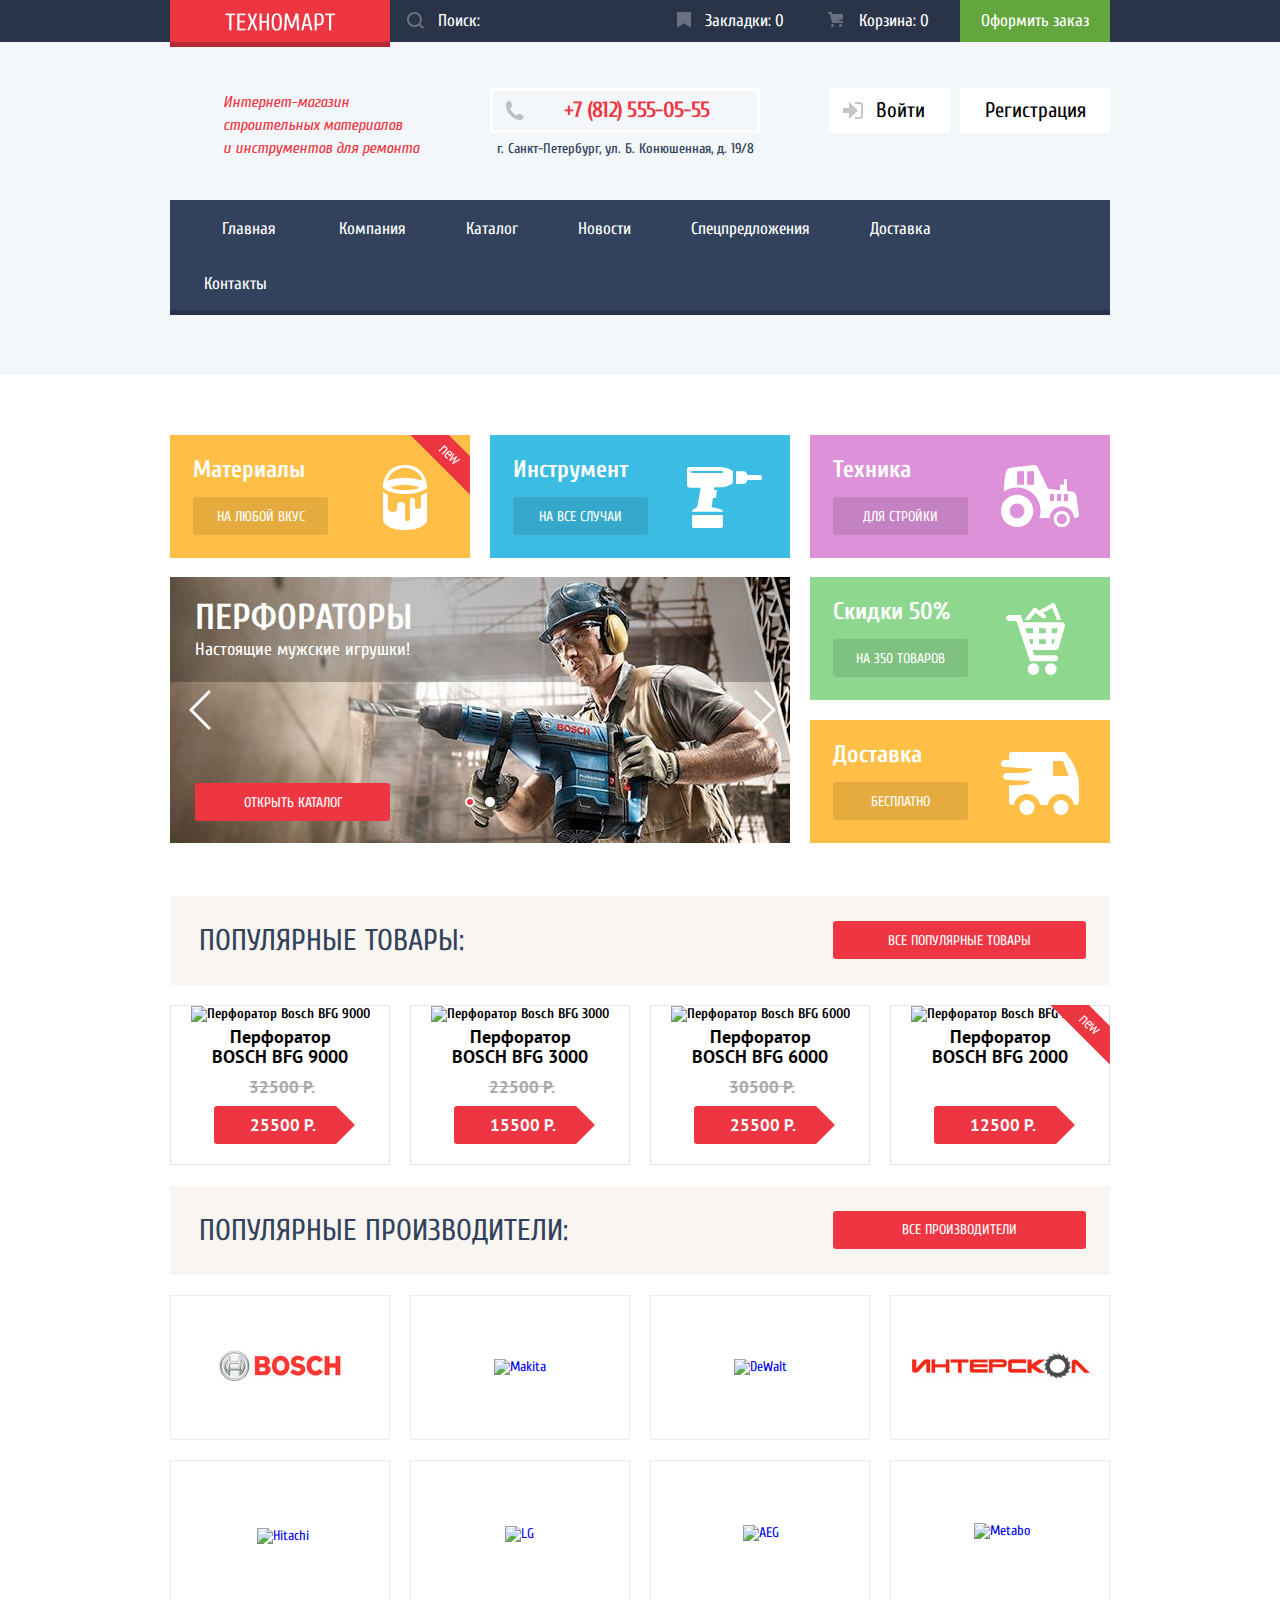
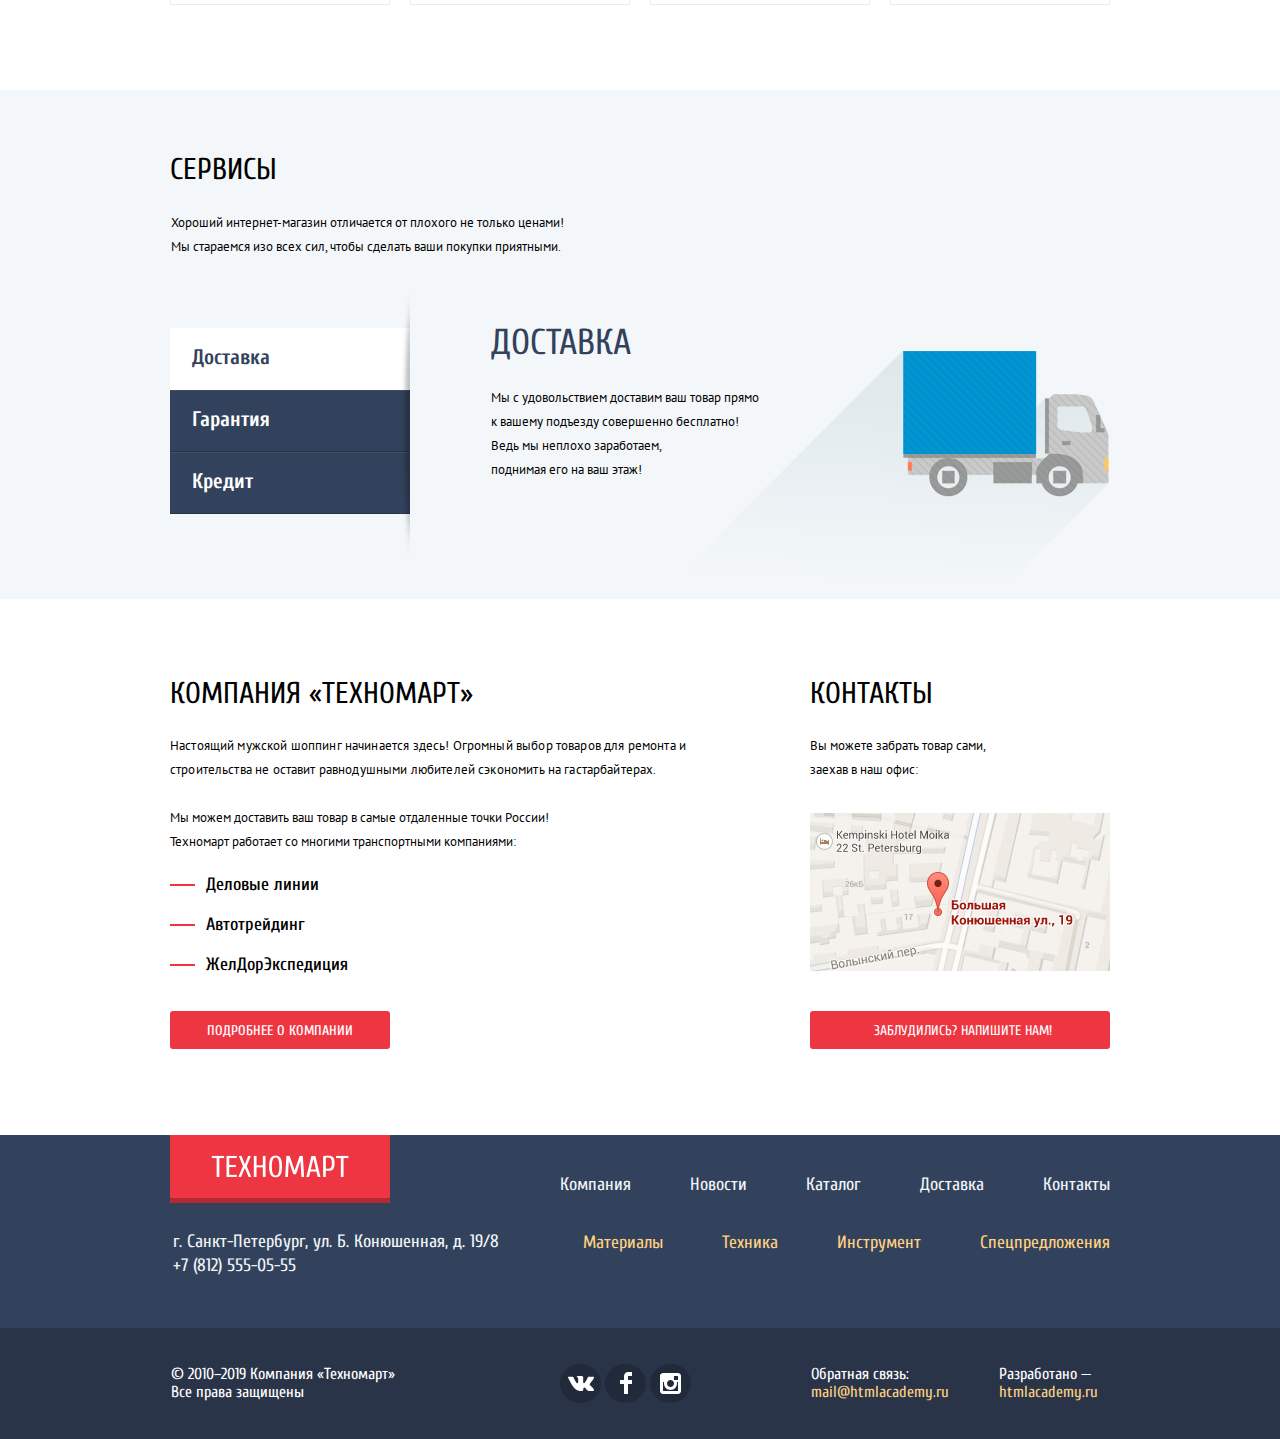
==== commit f4a5c11a: "Добавил скрипт для слайдера на главной странице" ====
--- a/index.html
+++ b/index.html
@@ -107,14 +107,14 @@
         </ul>
         <div class="promo-bottom">
           <section class="slider">
-            <button class="slider-btn slider-btn-back">
+            <input class="visually-hidden slider-radio" type="radio" name="slider-toggle" id="slide-1" checked>
+            <input class="visually-hidden slider-radio" type="radio" name="slider-toggle" id="slide-2">
+            <label class="slider-btn slider-btn-back" for="slide-1" tabindex="0">
               <img src="img/svg/icon-left.svg" width="22" height="40" alt="Назад">
-            </button>
-            <button class="slider-btn slider-btn-next">
+            </label>
+            <label class="slider-btn slider-btn-next" for="slide-2" tabindex="0">
               <img src="img/svg/icon-right.svg" width="22" height="40" alt="Вперед">
-            </button>
-            <input class="visually-hidden slider-radio" type="radio" name="slider-toggle" id="slide-1">
-            <input class="visually-hidden slider-radio" type="radio" name="slider-toggle" id="slide-2" checked>
+            </label>
             <div class="slider-indicators">
               <label class="slider-indicator" for="slide-1"></label>
               <label class="slider-indicator" for="slide-2"></label>
@@ -163,10 +163,10 @@
       <ul class="catalog-list">
         <li class="catalog-item">
           <p class="actions">
-            <a class="btn btn-buy" href="#">
-              <img src="img/svg/cart-icon.svg" width="15" height="15">Купить
-            </a>
-            <a class="btn btn-bookmark" href="#">В закладки</a>
+            <button class="btn btn-buy">
+              <img src="img/svg/cart-icon.svg" width="15" height="15" alt="">Купить
+            </button>
+            <button class="btn btn-bookmark">В закладки</button>
           </p>
           <img src="img/products/bosch/bosch-bfg-9000.jpg" width="218" height="170" alt="Перфоратор Bosch BFG 9000">
           <h3 class="catalog-item-product"><a href="#">Перфоратор BOSCH BFG 9000</a></h3>
@@ -175,10 +175,10 @@
         </li>
         <li class="catalog-item">
           <p class="actions">
-            <a class="btn btn-buy" href="#">
-              <img src="img/svg/cart-icon.svg" width="15" height="15">Купить
-            </a>
-            <a class="btn btn-bookmark" href="#">В закладки</a>
+            <button class="btn btn-buy">
+              <img src="img/svg/cart-icon.svg" width="15" height="15" alt="">Купить
+            </button>
+            <button class="btn btn-bookmark">В закладки</button>
           </p>
           <img src="img/products/bosch/bosch-bfg-3000.jpg" width="218" height="170" alt="Перфоратор Bosch BFG 3000">
           <h3 class="catalog-item-product"><a href="#">Перфоратор BOSCH BFG 3000</a></h3>
@@ -187,10 +187,10 @@
         </li>
         <li class="catalog-item">
           <p class="actions">
-            <a class="btn btn-buy" href="#">
-              <img src="img/svg/cart-icon.svg" width="15" height="15">Купить
-            </a>
-            <a class="btn btn-bookmark" href="#">В закладки</a>
+            <button class="btn btn-buy">
+              <img src="img/svg/cart-icon.svg" width="15" height="15" alt="">Купить
+            </button>
+            <button class="btn btn-bookmark">В закладки</button>
           </p>
           <img src="img/products/bosch/bosch-bfg-6000.jpg" width="218" height="170" alt="Перфоратор Bosch BFG 6000">
           <h3 class="catalog-item-product"><a href="#">Перфоратор BOSCH BFG 6000</a></h3>
@@ -200,10 +200,10 @@
         <li class="catalog-item no-discount">
           <span class="flag flag-new">новинка</span>
           <p class="actions">
-            <a class="btn btn-buy" href="#">
-              <img src="img/svg/cart-icon.svg" width="15" height="15">Купить
-            </a>
-            <a class="btn btn-bookmark" href="#">В закладки</a>
+            <button class="btn btn-buy">
+              <img src="img/svg/cart-icon.svg" width="15" height="15" alt="">Купить
+            </button>
+            <button class="btn btn-bookmark">В закладки</button>
           </p>
           <img src="img/products/bosch/bosch-bfg-3000.jpg" width="218" height="170" alt="Перфоратор Bosch BFG 3000">
           <h3 class="catalog-item-product"><a href="#">Перфоратор BOSCH BFG 2000</a></h3>
@@ -327,9 +327,9 @@
           <a class="main-footer-logo">
             <img src="img/logo-technomart-big.png" width="138" height="23" alt="Техномарт">
           </a>
-          <p class="footer-contacts" x-ms-format-detection="none">
+          <p class="footer-contacts">
             г. Санкт-Петербург, ул. Б. Конюшенная, д. 19/8<br>
-            +7 (812) 555-05-55
+            <a class="footer-phone" href="tel:+78125550555">+7 (812) 555-05-55</a>
           </p>
         </div>
         <div class="footer-top-right">
--- a/css/style-min.css
+++ b/css/style-min.css
@@ -1 +1 @@
-@font-face{font-weight:400;font-size:16px;font-family:"cuprumitalic";src:url(../fonts/cuprumitalic.woff2) format("woff2"),url(../fonts/cuprumitalic.woff) format("woff")}html{-webkit-box-sizing:border-box;box-sizing:border-box}*,*::before,*::after{-webkit-box-sizing:inherit;box-sizing:inherit}body{min-width:960px;padding:0;font-size:14px;font-family:"Cuprum",Arial,sans-serif;color:black}a{text-decoration:none}img{max-width:100%}.container{width:960px;margin:0 auto;padding:0 10px}.btn{display:block;width:140px;padding:0;padding-top:11px;padding-bottom:9px;font-size:14px;line-height:18px;text-align:center;color:white;text-transform:uppercase;background-color:#ee3643;border-radius:3px}.visually-hidden{position:absolute;width:1px;height:1px;margin:-1px;padding:0;overflow:hidden;white-space:nowrap;border:0;clip:rect(0 0 0 0);-webkit-clip-path:inset(100%);clip-path:inset(100%)}.main-header{width:100%;margin-bottom:23px;padding-bottom:60px;color:#32425c;background-color:#f3f7f9}.header-top,.top-menu{display:-webkit-box;display:-ms-flexbox;display:flex;height:42px;margin-bottom:46px;background-color:#293449}.header-top-container{display:-webkit-box;display:-ms-flexbox;display:flex}.main-header-logo{position:relative;-ms-flex-negative:0;flex-shrink:0;-webkit-box-sizing:content-box;box-sizing:content-box;width:220px;height:42px;background-color:#ee3643;border-bottom:5px solid #b52933}.main-header-logo img{position:absolute;top:13px;left:25%}.search-field{position:relative;display:-webkit-box;display:-ms-flexbox;display:flex}.top-menu input[type=search]{width:270px;height:42px;padding-left:49px;border:none;outline:none}.top-menu input[type=search]::placeholder{position:relative;top:-1px;right:1px}.top-menu svg{position:absolute;top:12px;left:17px;fill:rgba(255,255,255,.3)}.search-field svg{left:14px}.cart svg{left:18px}.cart-full svg{fill:rgba(255,255,255,.3)}.top-menu-link:hover svg,.top-menu-link:focus svg,.search-field:hover svg{fill:white}.top-menu a:active svg{fill:rgba(255,255,255,.5)}.top-menu a,.top-menu input[type=search],.top-menu input[type=search]::-webkit-input-placeholder,.site-navigation a{color:white;background-color:#293449}.top-menu a,.top-menu input[type=search],.top-menu input[type=search]:-ms-input-placeholder,.site-navigation a{color:white;background-color:#293449}.top-menu a,.top-menu input[type=search],.top-menu input[type=search]::-ms-input-placeholder,.site-navigation a{color:white;background-color:#293449}.top-menu a,.top-menu input[type=search],.top-menu input[type=search]::placeholder,.site-navigation a{color:white;background-color:#293449}.btn-search{position:absolute;left:3px;width:45px;height:42px;background-color:transparent;border:none}input[name=site-search]:focus~.btn-search>svg{fill:#f0525d}.top-menu input[type=search]:focus,.top-menu input[type=search]:focus::-webkit-input-placeholder,input[type=search]:focus~.btn-search{color:black;background-color:white;border:none}.top-menu input[type=search]:focus,.top-menu input[type=search]:focus:-ms-input-placeholder,input[type=search]:focus~.btn-search{color:black;background-color:white;border:none}.top-menu input[type=search]:focus,.top-menu input[type=search]:focus::-ms-input-placeholder,input[type=search]:focus~.btn-search{color:black;background-color:white;border:none}.top-menu input[type=search]:focus,.top-menu input[type=search]:focus::placeholder,input[type=search]:focus~.btn-search{color:black;background-color:white;border:none}.top-menu a{position:relative;display:block;width:150px;padding:12px;padding-left:30px;text-align:center}.btn:hover,.btn:focus,.main-header-logo:hover,.main-header-logo:focus{background-color:#ca2c37}.btn:active,.main-header-logo:active{background-color:#ba2732}.top-menu,.site-navigation{font-size:17px;line-height:17px}.top-menu .btn-make-order{padding:10px 0;padding-top:12px;font-size:17px;line-height:18px;text-transform:none;background-color:#63a63e;border-radius:0}.top-menu a:hover,.top-menu a:focus{background-color:#212a3a}.top-menu .btn-make-order:hover,.top-menu .btn-make-order:focus{background-color:#5fbb2d}.top-menu a:active{color:rgba(255,255,255,.5);background-color:#161d29}.top-menu .btn-make-order:active{background-color:#518534}.top-menu .cart-full{padding-left:37px;background-color:#ee3643}.header-middle .container{display:-webkit-box;display:-ms-flexbox;display:flex;-webkit-box-orient:horizontal;-webkit-box-direction:normal;-ms-flex-direction:row;flex-direction:row;-webkit-box-pack:justify;-ms-flex-pack:justify;justify-content:space-between;margin-bottom:24px}.page-header{-ms-flex-negative:0;flex-shrink:0;width:320px;margin:0;margin-top:3px;padding:0;padding-right:50px;padding-left:53px;font-weight:570;font-size:16px;line-height:23px;font-family:"cuprumitalic","Cuprum",Arial;color:#ee3643;letter-spacing:0}.header-contacts{margin-top:0;margin-right:51px;font-weight:500;font-size:14px;line-height:27px;text-align:center;color:#32425c}.header-contacts a{position:relative;display:block;width:270px;margin-bottom:2px;padding:8px 0;padding-bottom:9px;padding-left:23px;font-weight:700;font-size:22px;line-height:22px;color:#ee3643;letter-spacing:-.7px;border:3px solid #fff}.header-contacts img{position:absolute;top:10px;left:12px}.site-navigation,.user-navigation{margin:0;margin-bottom:8px;padding:0;list-style:none}.user-navigation{display:-webkit-box;display:-ms-flexbox;display:flex;-webkit-box-orient:horizontal;-webkit-box-direction:normal;-ms-flex-direction:row;flex-direction:row;-webkit-box-pack:start;-ms-flex-pack:start;justify-content:flex-start;-webkit-box-sizing:content-box;box-sizing:content-box;width:299px}.user-navigation-inner{background-color:white}.login-link{padding:0;font-size:21px;line-height:21px;color:black}.login-link a{position:relative;display:block;padding:12px 25px;text-align:center;color:black;background-color:white}.login-link svg{position:absolute;fill:#c5c5c5}.link-sign-in{width:121px;margin-right:10px;margin-left:18px}.link-sign-in a{padding-left:46px}.link-sign-in svg{top:14px;left:14px}.link-sign-up{width:150px}.login-link a:hover,.profile-navigation a:hover{color:#ee3643}.login-link:hover svg,.logged-in:hover svg{fill:black}.logged-in a{position:relative;width:240px;padding:12px 0;padding-left:19px}.logged-in svg{top:13px;left:13px}.logged-in a:hover{color:black}.log-off a{position:relative;width:40px;min-height:45px;padding:0}.log-off svg{position:absolute;top:14px;left:9px}.login-link a:active,.profile-navigation a:active{color:rgba(0,0,0,.3)}.login-link a:active svg{fill:rgba(0,0,0,.3)}.profile-navigation{display:-webkit-box;display:-ms-flexbox;display:flex;-webkit-box-orient:horizontal;-webkit-box-direction:normal;-ms-flex-direction:row;flex-direction:row;-webkit-box-pack:start;-ms-flex-pack:start;justify-content:flex-start;margin:0;padding:0;padding-left:18px;list-style:none;font-size:16px;line-height:16px}.profile-link a{position:relative;display:block;height:16px;margin-right:32px;color:#32425c;border-bottom:1px solid #32425c}.profile-link a:hover{border-bottom-color:#ee3643}.profile-link a:active{border-bottom-color:rgba(0,0,0,.3)}.profile-link:not(:last-child) a::after{content:"";position:absolute;top:7px;right:-19px;display:block;width:4px;height:4px;background-color:#32425c;border-radius:50%}.site-navigation{display:-webkit-box;display:-ms-flexbox;display:flex;-ms-flex-wrap:wrap;flex-wrap:wrap;-webkit-box-pack:start;-ms-flex-pack:start;justify-content:flex-start;width:100%;margin:0;padding:0;background-color:#32425c;border-bottom:5px solid #293449}.site-navigation a{display:block;-webkit-box-sizing:content-box;box-sizing:content-box;padding:18px 30px;padding-top:20px;text-align:center;background-color:#32425c}.main-page-link a{padding-right:33px;padding-left:52px}.contacts-page-link a{padding-right:53px;padding-left:34px}.site-navigation a:hover,.site-navigation a:focus{background-color:#293449;border-bottom-color:#293449}.site-navigation a:active{color:rgba(255,255,255,.6);background-color:#1d2739;border-bottom-color:#1d2739}.breadcrumbs{position:relative;display:-webkit-box;display:-ms-flexbox;display:flex;-webkit-box-orient:horizontal;-webkit-box-direction:normal;-ms-flex-direction:row;flex-direction:row;-ms-flex-wrap:wrap;flex-wrap:wrap;-webkit-box-pack:start;-ms-flex-pack:start;justify-content:flex-start;margin:0;padding:0;list-style:none;font-size:13px;line-height:18px;font-family:"PT Sans",Arial,sans-serif;text-transform:uppercase}.breadcrumbs a{position:relative;top:-2px;display:block;margin:0;margin-right:40px;color:black}.breadcrumbs a::after{content:"";position:absolute;top:2px;right:-42px;display:block;width:40px;height:12px;background-image:url(../img/svg/icon-right-small.svg);background-repeat:no-repeat;background-position:50% 0}.breadcrumbs-current{margin-left:3px}.breadcrumbs-current a::after{display:none}.breadcrumbs-homepage{position:relative;left:-2px;display:block;width:30px;height:12px;margin-right:25px;background-image:url(../img/svg/icon-home.svg);background-repeat:no-repeat}.breadcrumbs-homepage a::after{left:14px}.promo{margin-top:60px}.promo-features-list{display:-webkit-box;display:-ms-flexbox;display:flex;-webkit-box-orient:horizontal;-webkit-box-direction:normal;-ms-flex-direction:row;flex-direction:row;-ms-flex-wrap:wrap;flex-wrap:wrap;-webkit-box-pack:justify;-ms-flex-pack:justify;justify-content:space-between;margin-bottom:5px;padding-left:0;list-style:none}.promo-bottom{display:-webkit-box;display:-ms-flexbox;display:flex;-webkit-box-orient:horizontal;-webkit-box-direction:normal;-ms-flex-direction:row;flex-direction:row;-webkit-box-pack:start;-ms-flex-pack:start;justify-content:flex-start}.promo-features-side{display:-webkit-box;display:-ms-flexbox;display:flex;-webkit-box-orient:vertical;-webkit-box-direction:normal;-ms-flex-direction:column;flex-direction:column;-webkit-box-pack:start;-ms-flex-pack:start;justify-content:flex-start;margin-bottom:33px;margin-left:20px;padding:0}.promo-features-side .promo-item{margin-bottom:20px}.promo-item{position:relative;width:300px;height:123px;padding-left:23px;background-repeat:no-repeat}.promo-materials{background-color:#ffbf47;background-image:url(../img/svg/icon-materials.svg);background-position:213px 30px;background-size:44px 65px}.promo-instruments{background-color:#3bbce3;background-image:url(../img/svg/icon-instruments.svg);background-position:197px 32px;background-size:75px 61px}.promo-tech{background-color:#dc91d8;background-image:url(../img/svg/icon-tech.svg);background-position:191px 30px;background-size:78px 62px}.promo-sale{background-color:#8ed78f;background-image:url(../img/svg/icon-sale.svg);background-position:196px 26px;background-size:59px 72px}.promo-delivery{background-color:#ffbf47;background-image:url(../img/svg/icon-delivery.svg);background-position:191px 32px;background-size:78px 63px}.promo-item h2{margin-bottom:12px;font-size:24px;line-height:30px;color:white}.promo-item .btn-promo{width:135px;background-color:rgba(0,0,0,.1)}.btn-promo:hover,.btn-promo:focus{background-color:rgba(0,0,0,.2)}.btn-promo:active{background-color:rgba(0,0,0,.3)}.slider-btn{background-color:transparent;border:none}.slides{padding-left:0;list-style:none}.slider{position:relative;width:620px;max-height:266px}.slider-btn{position:absolute;top:127px}.slider-btn-back{left:19px}.slider-btn-next{right:14px}.slider-content{margin:0}.slider-content figcaption{position:absolute;top:0;left:0;padding-left:0;color:white}.slider-content{display:none}.slider-content-current{display:block}.slider-radio:first-of-type:checked~.slides .slider-content-1,.slider-radio:nth-of-type(2):checked~.slides .slider-content-2{display:block}.slider-content h2{position:absolute;top:7px;left:25px;font-size:36px;line-height:36px;color:white;text-transform:uppercase}.slider-content p{position:absolute;top:57px;left:25px;width:300px;font-size:18px;line-height:24px}.slider-content .btn{position:absolute;top:220px;left:25px;width:195px;padding-left:49px;text-align:left}.slider-indicators{position:absolute;top:234px;left:295px;display:-webkit-box;display:-ms-flexbox;display:flex}.slider-indicator{left:30px;display:block;-webkit-box-sizing:content-box;box-sizing:content-box;width:6px;height:6px;margin-right:10px;background-color:white;border:2px solid white;border-radius:50%}.slider-radio:first-of-type:checked~.slider-indicators .slider-indicator:first-child,.slider-radio:nth-of-type(2):checked~.slider-indicators .slider-indicator:nth-child(2){background-color:#ee3643}.slider-indicator-active{background-color:#ee3643}.header-popular{padding-top:25px;padding-right:24px;padding-bottom:26px;padding-left:29px}.header-popular{display:-webkit-box;display:-ms-flexbox;display:flex;-webkit-box-pack:justify;-ms-flex-pack:justify;justify-content:space-between;margin-bottom:10px;background-color:#f9f5f0}.header-popular h2,.current-product{font-weight:400;font-size:30px;line-height:30px;color:#32425c;text-transform:uppercase}.header-popular h2{margin:0;margin-top:5px}.current-product{margin-top:18px;margin-bottom:20px;padding:30px 28px;padding-bottom:29px;background-color:#f2f6f8}.header-popular .btn{width:253px}.popular-brands .btn{padding:10px 0}.popular-brands-list{display:-webkit-box;display:-ms-flexbox;display:flex;-ms-flex-wrap:wrap;flex-wrap:wrap;-webkit-box-pack:start;-ms-flex-pack:start;justify-content:flex-start;margin:0;margin-bottom:75px;padding:0;list-style:none}.popular-brands-item{display:-webkit-box;display:-ms-flexbox;display:flex;-webkit-box-pack:center;-ms-flex-pack:center;justify-content:center;-webkit-box-align:center;-ms-flex-align:center;align-items:center;width:220px;height:145px;margin:10px 0;margin-right:20px;border:1px solid #ebebeb}.popular-brands-item:nth-child(4n){margin-right:0}.popular-brands-item:hover{-webkit-box-shadow:0 10px 25px rgba(0,0,0,.5);box-shadow:0 10px 25px rgba(0,0,0,.5)}.popular-brands-item:active{-webkit-box-shadow:0 4px 10px rgba(0,0,0,.5);box-shadow:0 4px 10px rgba(0,0,0,.5);opacity:.5}.popular-brands-item img{position:relative}.popular-brands-item:nth-of-type(1) img{top:1px}.popular-brands-item:nth-of-type(2) img,.popular-brands-item:nth-of-type(3) img{bottom:1px}.popular-brands-item:nth-of-type(4) img{bottom:6px;left:-1px}.popular-brands-item:nth-of-type(5) img{top:3px;left:3px}.popular-brands-item:nth-of-type(6) img{top:1px;left:-1px}.popular-brands-item:nth-of-type(7) img{left:1px}.popular-brands-item:nth-of-type(8) img{top:-2px;left:2px}.catalog-list{display:-webkit-box;display:-ms-flexbox;display:flex;-ms-flex-wrap:wrap;flex-wrap:wrap;-webkit-box-pack:start;-ms-flex-pack:start;justify-content:flex-start;-ms-flex-line-pack:center;align-content:center;margin:0;margin-bottom:11px;padding-left:0;list-style:none}.catalog-list h3{margin-top:5px;margin-bottom:1px;padding:0 30px;font-size:18px;line-height:20px;font-family:"PT Sans",Arial,sans-serif}.catalog-item-product a{color:black}.catalog-item{position:relative;width:220px;margin:10px 0;margin-right:20px;font-weight:700;text-align:center;border:1px solid #e5e5e5}.catalog-item img{max-width:100%;height:auto}.catalog-item .flag,.promo-item .flag{position:absolute;top:-1px;right:-1px;z-index:20;width:60px;height:60px;overflow:hidden;text-indent:-1000px}.promo-item .flag{top:0;right:0}.catalog-item .flag-new,.promo-item .flag-new{background-image:url(../img/new-flag.png);background-repeat:no-repeat;background-position:0 0}.catalog-index .catalog-item:nth-child(4n){margin-right:0}.catalog-list-inner{margin-bottom:42px;padding-left:0}.catalog-list-inner .catalog-item:nth-child(3n){margin-right:0}.price-old,.price-current{margin:0;padding:10px 30px;font-size:17px;line-height:18px;font-family:"PT sans",Arial,sans-serif;text-transform:uppercase}.price-old{min-height:20px;padding-left:33px;color:#a9a9a9;text-decoration:line-through}.price-current{position:relative;left:4px;width:141px;margin:0 auto;margin-bottom:20px;padding-left:27px;font-weight:550;color:white;background-color:#ee3643;border-radius:3px}.price-current::after{content:"";position:absolute;top:0;right:-19px;width:0;height:0;border:19px solid white;border-left-color:#ee3643}.no-discount .price-current{margin-top:39px}.catalog-list .btn{width:135px}.btn-buy,.btn-bookmark{position:absolute;left:40px;z-index:10;display:none;margin:0 auto;margin-bottom:8px;padding:10px 0;padding-bottom:7px;text-align:left}.btn-buy{top:30px;padding-left:50px;color:white;background-color:#63a63e;border-bottom:3px solid #367315;border-radius:3px}.btn-buy img{position:absolute;top:10px;left:15px;opacity:.3}.btn-buy:hover img,.btn-buy:active img{opacity:1}.btn-bookmark{top:75px;padding-top:9px;padding-bottom:5px;padding-left:33px;color:black;background-color:white;border:3px solid #64a63f;border-radius:3px}.catalog-item:hover>.actions,.catalog-item:hover .btn-bookmark,.catalog-item:hover .btn-buy{display:block}.catalog-item:hover{-webkit-box-shadow:0 10px 25px rgba(0,0,0,.5);box-shadow:0 10px 25px rgba(0,0,0,.5)}.actions{position:absolute;z-index:10;display:none;width:100%;height:40%;padding:40px 0;background-color:white}a:hover.btn-buy,a:focus.btn-buy{background-color:#5fbb2d}a:hover.btn-bookmark,a:focus.btn-bookmark{color:#32425c;background-color:white;border-color:#32425c}a:active.btn-buy{background-color:#518534;border-bottom-color:#518534}a:active.btn-bookmark{color:rgba(50,66,92,.3);border-color:rgba(50,66,92,.3)}.filters-catalog-container{display:-webkit-box;display:-ms-flexbox;display:flex;-webkit-box-orient:horizontal;-webkit-box-direction:normal;-ms-flex-direction:row;flex-direction:row;-webkit-box-pack:start;-ms-flex-pack:start;justify-content:flex-start}.sort-catalog{display:-webkit-box;display:-ms-flexbox;display:flex;-webkit-box-orient:vertical;-webkit-box-direction:normal;-ms-flex-direction:column;flex-direction:column;-ms-flex-wrap:nowrap;flex-wrap:nowrap;-webkit-box-pack:justify;-ms-flex-pack:justify;justify-content:space-between;width:700px}.filters fieldset{margin:0;padding:0;border:none}.filters-label{margin-top:0;margin-bottom:14px;font-weight:700;font-size:17px;line-height:30px;font-family:"PT Sans",Arial,sans-serif;text-transform:uppercase}.sort-list,.filters-list{margin:0;padding-left:0;list-style:none}.filters-type,.sort h3,.sort-option{font-weight:400;font-size:13px;line-height:14px;font-family:"PT Sans",Arial,sans-serif;text-transform:uppercase;background-color:#f7f3ec}.sort{display:-webkit-box;display:-ms-flexbox;display:flex;-webkit-box-orient:horizontal;-webkit-box-direction:normal;-ms-flex-direction:row;flex-direction:row;-ms-flex-wrap:wrap;flex-wrap:wrap;-webkit-box-pack:start;-ms-flex-pack:start;justify-content:flex-start;width:700px;margin-bottom:10px}.sort-list{display:-webkit-box;display:-ms-flexbox;display:flex;-webkit-box-orient:horizontal;-webkit-box-direction:normal;-ms-flex-direction:row;flex-direction:row;-ms-flex-wrap:wrap;flex-wrap:wrap;-webkit-box-pack:start;-ms-flex-pack:start;justify-content:flex-start;width:400px;margin:0;padding:12px 0;padding-bottom:11px}.sort,.filter-price-range,.price-value{background-color:#f7f3ec;border-radius:3px}.sort-list li{margin-right:68px}.sort-list-how li{margin:0}.sort-list-how{justify-content:space-between;width:60px}.sort h3{width:150px;margin:0;margin-right:90px;padding:12px 20px;border-radius:3px}.sort-option{display:block;color:rgba(0,0,0,.3);border-bottom:1px dotted #ee3643}.sort-list li:nth-child(3n){margin-right:0}.sort-option-how{position:relative;display:block;width:28px;font-size:0}.sort-option-how svg{position:absolute;top:2px;fill:#c5c5c5}.sort-current,.sort-current svg{color:#ee3643;fill:#ee3643}.sort-option:hover,.sort-option:focus{color:black;border-bottom-style:solid}.sort-current{border:none}.sort-current:hover,.sort-current:focus{border-bottom:1px solid #ee3643}.sort-option-how:hover,.sort-option-how:focus{border:none}.sort-option-how:hover svg,.sort-option-how:focus>svg{fill:black}.filters{display:-webkit-box;display:-ms-flexbox;display:flex;-webkit-box-orient:horizontal;-webkit-box-direction:normal;-ms-flex-direction:row;flex-direction:row;width:220px;margin-right:20px}.filters-type{display:block;width:100%;margin-bottom:11px;padding:12px 19px;font-weight:400;border-radius:3px}.filter-price-range{position:relative;width:220px;height:80px;margin-bottom:9px;border-bottom-right-radius:5px;border-bottom-left-radius:5px}.price-range-current{position:absolute;top:39px;left:39px;-webkit-box-sizing:padding-box;box-sizing:padding-box;width:120px;height:2px;background-color:#00ca74}.btn-price-range{position:absolute;display:block;width:20px;height:23px;font-size:0;background-color:transparent;background-image:url(../img/svg/filter-button.svg);border:none}.price-range-min{top:30px;left:20px}.price-range-max{top:30px;right:40px}.price-range-out{position:relative;top:39px;left:180px;width:20px;height:2px;background-color:#d7dcde}.price-value{width:95px;margin:0;margin-bottom:42px;padding-top:9px;padding-bottom:11px;font-size:17px;line-height:18px;font-family:"PT Sans",Arial,sans-serif;text-align:center;text-transform:uppercase;border:none;border-radius:3px}.min-price{padding-left:6px}.max-price{padding-left:4px}.filters span{margin:0 6px;margin-right:3px;font-size:16px;line-height:18px;font-family:"PT Sans",Arial,sans-serif}.filters .brands-filter{position:relative;width:220px;margin-bottom:20px}.brands-filter .filters-label{margin-bottom:14px}.brands-filter::before,.brands-filter::after{content:"";position:absolute;display:block;width:220px;height:1px;background-color:#e5e5e5}.brands-filter::before{top:-17px}.filter-option{margin-bottom:20px;font-size:15px;line-height:20px;font-family:"PT Sans",Arial,sans-serif;text-transform:uppercase}.filters-input~label{position:relative;padding-left:35px}.filters-input~label::before{content:"";position:absolute;top:-10px;left:0;width:30px;height:40px;background-repeat:no-repeat;background-position:0 8px}.filters-input-checkbox~label::before{background-image:url(../img/svg/checkbox-off.svg)}.filters-input-checkbox:checked~label::before{background-image:url(../img/svg/checkbox-on.svg)}.filters-input-radio~label::before{background-image:url(../img/svg/radio-off.svg);background-position:0 7px}.filters-input-radio:checked~label::before{background-image:url(../img/svg/radio-on.svg)}.filters-input:focus~label{outline:2px solid #c5c5c5;outline-offset:5px}.filters-input:disabled~label{color:rgba(0,0,0,.4)}.btn-submit{margin-top:58px;padding:10px 0;padding-bottom:8px}.btn-submit,.pagination-item{font-size:13px;line-height:18px;font-family:"PT Sans",Arial,sans-serif;color:black;background-color:white;border:1px solid #e5e5e5}.pagination{margin:0 auto}.pagination-list{display:-webkit-box;display:-ms-flexbox;display:flex;-webkit-box-orient:horizontal;-webkit-box-direction:normal;-ms-flex-direction:row;flex-direction:row;-ms-flex-wrap:wrap;flex-wrap:wrap;-webkit-box-pack:start;-ms-flex-pack:start;justify-content:flex-start;margin:0;margin-bottom:60px;padding-left:239px;list-style:none}.pagination-item a,.pagination-item:hover,.pagination-item:focus,.pagination-item:active,.pagination-item a:hover,.pagination-item a:focus,.pagination-item a:active{color:black}.pagination-item{width:38px;height:38px;margin-right:10px;padding-top:9px;padding-left:15px;font-size:13px;line-height:18px;text-transform:uppercase;border-radius:3px}.pagination-item-current{width:40px;margin-right:9px;padding:10px;padding-left:16px;color:white;background-color:#ee3744}.pagination-item-next{width:140px;padding:9px 0;padding-left:32px}.btn-submit:hover,.pagination-item:hover,.btn-submit:focus,.pagination-item:focus{background-color:white;border-color:#bdc6ca}.btn-submit:active,.pagination-item:active{color:black;border-color:#ee3744}.services-container{display:-webkit-box;display:-ms-flexbox;display:flex;-webkit-box-orient:horizontal;-webkit-box-direction:normal;-ms-flex-direction:row;flex-direction:row;-webkit-box-pack:start;-ms-flex-pack:start;justify-content:flex-start}.services,.about-product{background-color:#f4f7f9}.services p,.index-columns p{font-size:13px;line-height:24px;font-family:"PT Sans",Arial,sans-serif}.services h2{padding-top:65px}.services-promo{width:400px;margin-bottom:20px;padding:1px}.services-list{position:relative;left:81px;padding-left:0}.services-toggle{position:relative;width:240px;margin-bottom:50px;padding:34px 0;list-style:none}.services-toggle::after{content:"";position:absolute;top:-5px;right:0;display:block;width:10px;height:272px;background-image:url(../img/services-shadow.png);background-repeat:no-repeat;background-position:50% 50%}.service-item{width:700px;min-height:260px;background-repeat:no-repeat}.services h3{margin-top:31px;margin-bottom:25px;font-weight:400;font-size:36px;line-height:36px;color:#32425c;text-transform:uppercase}.service-item-delivery{background-image:url(../img/delivery.png);background-position:150px 26px}.service-item-delivery p{width:275px}.service-item-warranty{background-image:url(../img/guarantee.png);background-position:240px 5px}.service-item-warranty p{width:375px}.service-item-credit{background-image:url(../img/credit.png);background-position:168px -2px}.service-item-credit p{margin-bottom:30px}.btn-order-credit{display:block;width:195px;margin-bottom:10px;background-color:#ff5357}.service-item{display:none}.service-item-current{display:block}.services-radio:first-of-type:checked~.services-list .service-item-delivery,.services-radio:nth-of-type(2):checked~.services-list .service-item-warranty,.services-radio:nth-of-type(3):checked~.services-list .service-item-credit{display:block}.btn-services{display:block;width:240px;padding:17px 20px;padding-top:13px;padding-left:22px;font-weight:700;font-size:21px;line-height:30px;text-align:left;color:white;background-color:#32425c;border-top:1px solid #405069;border-right:none;border-bottom:1px solid #293449;border-left:none;cursor:pointer}.services-radio:first-of-type:checked~.services-toggle .btn-delivery,.services-radio:nth-of-type(2):checked~.services-toggle .btn-warranty,.services-radio:nth-of-type(3):checked~.services-toggle .btn-credit{padding:18px 20px;padding-top:14px;padding-left:22px;color:#32425c;background-color:white;border:none}.btn-services:hover{color:white;background-color:#293449}.btn-services-current{color:#32425c;background-color:white;border:none}.about-product-container{padding-top:40px;padding-bottom:56px}.about-product{font-size:13px;line-height:24px;font-family:"PT Sans",Arial,sans-serif}.services h2,.index-columns h2,.about-product h2{font-weight:400;font-size:30px;line-height:30px;font-family:"Cuprum",Arial,sans-serif;color:black;text-transform:uppercase}.services-list{list-style:none}.index-columns{display:-webkit-box;display:-ms-flexbox;display:flex;-webkit-box-orient:horizontal;-webkit-box-direction:normal;-ms-flex-direction:row;flex-direction:row;-webkit-box-pack:start;-ms-flex-pack:start;justify-content:flex-start;padding:10px;padding-top:55px}.about-us{-ms-flex-negative:0;flex-shrink:0;width:530px;margin-right:110px;font-weight:500}.about-us-promo{margin-bottom:24px;letter-spacing:.15px}.about-us-delivery{margin-bottom:21px}.about-us .btn{width:220px}.delivery-company-list{margin:0;margin-bottom:36px;padding-left:36px;list-style:none;font-size:18px;line-height:20px}.delivery-company-list li{position:relative;margin-bottom:20px}.delivery-company-list li::before{content:"";position:absolute;top:9px;left:-36px;display:block;width:25px;height:2px;background-color:#ee3643}.contacts{-ms-flex-negative:0;flex-shrink:0;width:300px}.contacts p{width:180px;margin-bottom:31px}.contacts .btn{width:300px;margin-top:36px;margin-bottom:76px;padding-left:64px;text-align:left}.about-us-delivery{width:390px;margin-top:0}.main-footer{background-color:#32425c}.footer-top .container{display:-webkit-box;display:-ms-flexbox;display:flex;-webkit-box-orient:horizontal;-webkit-box-direction:normal;-ms-flex-direction:row;flex-direction:row;min-height:193px}.main-footer-logo{display:block;-webkit-box-sizing:content-box;box-sizing:content-box;width:220px;height:63px;margin-bottom:27px;background-color:#ee3643;border-bottom:5px solid #b52933}.main-footer-logo img{position:relative;top:20px;left:41px}.footer-contacts{width:330px;margin-top:0;margin-right:0;padding-left:3px}.footer-phone{color:white;text-decoration:none}.footer-site-navigation,.footer-store-navigation{display:-webkit-box;display:-ms-flexbox;display:flex;-webkit-box-orient:horizontal;-webkit-box-direction:normal;-ms-flex-direction:row;flex-direction:row;-ms-flex-wrap:wrap;flex-wrap:wrap;-webkit-box-pack:end;-ms-flex-pack:end;justify-content:flex-end;width:610px;margin-right:0;padding:0;padding-top:24px;list-style:none}.footer-store-navigation{padding-top:20px}.footer-store-navigation a,.footer-site-navigation a{display:block;margin-right:59px}.footer-store-navigation li:last-child,.footer-site-navigation li:last-child{margin-right:-59px}.footer-top a,.footer-top p{font-size:18px;line-height:24px;font-family:"Cuprum",Arial,sans-serif;color:#f1f5f7}.main-footer-logo:hover,.main-footer-logo:focus{background-color:#ca2c37}.main-footer-logo:active{background-color:#ba2732}.footer-store-navigation a{color:#ffd180}.main-footer a:hover{text-decoration:underline}.footer-store-navigation a:active,.footer-site-navigation a:active{opacity:.5}.footer-bottom{font-size:16px;line-height:18px;color:white;background-color:#293449}.footer-bottom .container{display:-webkit-box;display:-ms-flexbox;display:flex;-webkit-box-orient:horizontal;-webkit-box-direction:normal;-ms-flex-direction:row;flex-direction:row;-webkit-box-pack:start;-ms-flex-pack:start;justify-content:flex-start;padding-top:20px;padding-bottom:20px}.footer-copyright{-ms-flex-negative:0;flex-shrink:0;width:230px;margin-right:160px;padding:1px}.footer-social{display:-webkit-box;display:-ms-flexbox;display:flex;-ms-flex-negative:0;flex-shrink:0;-webkit-box-orient:horizontal;-webkit-box-direction:normal;-ms-flex-direction:row;flex-direction:row;-ms-flex-wrap:wrap;flex-wrap:wrap;width:220px;margin-right:31px;padding-left:0;list-style:none}.social-btn{position:relative;display:block;width:41px;height:39px;margin-right:4px;background-color:#212a3a;background-repeat:no-repeat;background-position:50% 50%;border-radius:50%}.social-btn:hover,.social-btn:active{background-color:#ee3643}.social-btn-vk{background-image:url(../img/svg/vk-icon.svg)}.social-btn-fb{background-image:url(../img/svg/fb-icon.svg)}.social-btn-inst{margin-right:0;background-image:url(../img/svg/insta-icon.svg)}.copyright-link:not(:last-child){width:140px;margin-right:48px;color:white}.copyright-link:last-child{width:110px}.copyright-link{margin-top:17px}.copyright-link a{color:#ffd180}.copyright-link a:active{color:#ee3643;text-decoration:none}.modal{position:fixed;z-index:30}.modal-close{background-color:transparent;border:none}.write-us{bottom:200px;left:50%;display:none;width:620px;height:420px;margin-left:-290px;background-color:white;border-top:5px solid #ee3643;-webkit-box-shadow:0 40px 60px rgba(0,0,0,.75);box-shadow:0 40px 60px rgba(0,0,0,.75)}.write-us-top{display:-webkit-box;display:-ms-flexbox;display:flex;-ms-flex-wrap:wrap;flex-wrap:wrap;-webkit-box-pack:justify;-ms-flex-pack:justify;justify-content:space-between;padding:37px 80px}.modal-close{position:absolute;top:6px;right:8px;z-index:3;width:27px;height:27px;font-size:0}.modal-close::before,.modal-close::after{content:"";position:absolute;top:12px;right:0;display:block;width:25px;height:4px;background-color:#ee3643}.modal-close::before{-webkit-transform:rotate(45deg);-ms-transform:rotate(45deg);transform:rotate(45deg)}.modal-close::after{-webkit-transform:rotate(-45deg);-ms-transform:rotate(-45deg);transform:rotate(-45deg)}.write-us form{display:-webkit-box;display:-ms-flexbox;display:flex;-ms-flex-wrap:wrap;flex-wrap:wrap;-webkit-box-pack:justify;-ms-flex-pack:justify;justify-content:space-between}.half-width{display:-webkit-box;display:-ms-flexbox;display:flex;-webkit-box-orient:vertical;-webkit-box-direction:normal;-ms-flex-direction:column;flex-direction:column;-ms-flex-wrap:wrap;flex-wrap:wrap;width:220px;margin-bottom:15px}.write-us-letter{display:-webkit-box;display:-ms-flexbox;display:flex;-webkit-box-orient:vertical;-webkit-box-direction:normal;-ms-flex-direction:column;flex-direction:column;width:100%}.write-us label{margin-bottom:10px;font-size:18px;line-height:18px}.write-us input,.write-us textarea{padding:10px 15px;font-size:13px;line-height:18px;font-family:"PT Sans",Arial,sans-serif;color:#a9a9a9;border:2px solid #dee3e4;border-radius:3px;outline:none}.write-us input:hover,.write-us textarea:hover{border-color:#b5b5b5}.write-us input:focus,.write-us textarea:focus{border-color:#ee3643}.write-us input[type=text]{text-transform:capitalize}.write-us textarea{width:460px;height:115px;margin-bottom:35px;resize:none}.write-us-bottom{width:100%;height:112px;padding:37px 80px;background-color:#f4f4f4}.write-us-bottom .btn{width:100%;border:none}.modal-map{top:50%;left:50%;display:none;width:940px;height:446px;margin-top:-213px;margin-left:-470px;-webkit-box-shadow:0 0 32px rgba(0,0,0,.5);box-shadow:0 0 32px rgba(0,0,0,.5)}.modal-map iframe{position:relative;z-index:2;border:none}.modal-map p{position:absolute;top:0;left:0;z-index:1;margin:0}.modal-cart{top:300px;left:333px;display:none;width:620px;height:275px;padding:0;background-color:white;border-top:5px solid #ee3643;-webkit-box-shadow:0 20px 40px rgba(0,0,0,.75);box-shadow:0 20px 40px rgba(0,0,0,.75)}.modal-cart-message{display:-webkit-box;display:-ms-flexbox;display:flex;-webkit-box-orient:horizontal;-webkit-box-direction:normal;-ms-flex-direction:row;flex-direction:row;-webkit-box-pack:start;-ms-flex-pack:start;justify-content:flex-start;margin:0;padding:37px 80px;font-size:30px;line-height:30px}.modal-cart-message svg{margin-right:30px}.modal-cart-message span{padding-top:15px}.modal-cart-bottom{display:-webkit-box;display:-ms-flexbox;display:flex;-webkit-box-orient:horizontal;-webkit-box-direction:normal;-ms-flex-direction:row;flex-direction:row;-webkit-box-pack:justify;-ms-flex-pack:justify;justify-content:space-between;width:100%;height:112px;padding:37px 80px;background-color:#f1f1f1}.modal-cart-bottom .btn{width:220px}.btn-keep-shopping{color:black;background-color:white;border:none}.btn-keep-shopping:hover,.btn-keep-shopping:focus,.btn-keep-shopping:active{color:white;outline:none}.cart-show-me{display:-webkit-box;display:-ms-flexbox;display:flex;-webkit-box-orient:vertical;-webkit-box-direction:normal;-ms-flex-direction:column;flex-direction:column;-webkit-box-pack:justify;-ms-flex-pack:justify;justify-content:space-between}@-webkit-keyframes fade-in{0%{-webkit-transform:translateY(-1000px);transform:translateY(-1000px);opacity:0}100%{-webkit-transform:translateY(0);transform:translateY(0);opacity:1}}@keyframes fade-in{0%{-webkit-transform:translateY(-1000px);transform:translateY(-1000px);opacity:0}100%{-webkit-transform:translateY(0);transform:translateY(0);opacity:1}}@-webkit-keyframes shake{0%,100%{-webkit-transform:translateX(0);transform:translateX(0)}10%,30%,50%,70%,90%{-webkit-transform:translateX(-10px);transform:translateX(-10px)}20%,40%,60%,80%{-webkit-transform:translateX(10px);transform:translateX(10px)}}@keyframes shake{0%,100%{-webkit-transform:translateX(0);transform:translateX(0)}10%,30%,50%,70%,90%{-webkit-transform:translateX(-10px);transform:translateX(-10px)}20%,40%,60%,80%{-webkit-transform:translateX(10px);transform:translateX(10px)}}.show-me{display:block;-webkit-animation:fade-in 0.25s;animation:fade-in 0.25s}.modal-error{-webkit-animation:shake 0.4s;animation:shake 0.4s}
+@font-face{font-weight:400;font-size:16px;font-family:"cuprumitalic";src:url(../fonts/cuprumitalic.woff2) format("woff2"),url(../fonts/cuprumitalic.woff) format("woff")}html{-webkit-box-sizing:border-box;box-sizing:border-box}*,*::before,*::after{-webkit-box-sizing:inherit;box-sizing:inherit}body{min-width:960px;padding:0;font-size:14px;font-family:"Cuprum",Arial,sans-serif;color:black}a{text-decoration:none}img{max-width:100%}.container{width:960px;margin:0 auto;padding:0 10px}.btn{display:block;width:140px;padding:0;padding-top:11px;padding-bottom:9px;font-size:14px;line-height:18px;text-align:center;color:white;text-transform:uppercase;background-color:#ee3643;border-radius:3px}.visually-hidden{position:absolute;width:1px;height:1px;margin:-1px;padding:0;overflow:hidden;white-space:nowrap;border:0;clip:rect(0 0 0 0);-webkit-clip-path:inset(100%);clip-path:inset(100%)}.main-header{width:100%;margin-bottom:23px;padding-bottom:60px;color:#32425c;background-color:#f3f7f9}.header-top,.top-menu{display:-webkit-box;display:-ms-flexbox;display:flex;height:42px;margin-bottom:46px;background-color:#293449}.header-top-container{display:-webkit-box;display:-ms-flexbox;display:flex}.main-header-logo{position:relative;-ms-flex-negative:0;flex-shrink:0;-webkit-box-sizing:content-box;box-sizing:content-box;width:220px;height:42px;background-color:#ee3643;border-bottom:5px solid #b52933}.main-header-logo img{position:absolute;top:13px;left:25%}.search-field{position:relative;display:-webkit-box;display:-ms-flexbox;display:flex}.top-menu input[type=search]{width:270px;height:42px;padding-left:49px;border:none;outline:none}.top-menu input[type=search]::placeholder{position:relative;top:-1px;right:1px}.top-menu svg{position:absolute;top:12px;left:17px;fill:rgba(255,255,255,.3)}.search-field svg{left:14px}.cart svg{left:18px}.cart-full svg{fill:rgba(255,255,255,.3)}.top-menu-link:hover svg,.top-menu-link:focus svg,.search-field:hover svg{fill:white}.top-menu a:active svg{fill:rgba(255,255,255,.5)}.top-menu a,.top-menu input[type=search],.top-menu input[type=search]::-webkit-input-placeholder,.site-navigation a{color:white;background-color:#293449}.top-menu a,.top-menu input[type=search],.top-menu input[type=search]:-ms-input-placeholder,.site-navigation a{color:white;background-color:#293449}.top-menu a,.top-menu input[type=search],.top-menu input[type=search]::-ms-input-placeholder,.site-navigation a{color:white;background-color:#293449}.top-menu a,.top-menu input[type=search],.top-menu input[type=search]::placeholder,.site-navigation a{color:white;background-color:#293449}.btn-search{position:absolute;left:3px;width:45px;height:42px;background-color:transparent;border:none}input[name=site-search]:focus~.btn-search>svg{fill:#f0525d}.top-menu input[type=search]:focus,.top-menu input[type=search]:focus::-webkit-input-placeholder,input[type=search]:focus~.btn-search{color:black;background-color:white;border:none}.top-menu input[type=search]:focus,.top-menu input[type=search]:focus:-ms-input-placeholder,input[type=search]:focus~.btn-search{color:black;background-color:white;border:none}.top-menu input[type=search]:focus,.top-menu input[type=search]:focus::-ms-input-placeholder,input[type=search]:focus~.btn-search{color:black;background-color:white;border:none}.top-menu input[type=search]:focus,.top-menu input[type=search]:focus::placeholder,input[type=search]:focus~.btn-search{color:black;background-color:white;border:none}.top-menu a{position:relative;display:block;width:150px;padding:12px;padding-left:30px;text-align:center}.btn:hover,.btn:focus,.main-header-logo:hover,.main-header-logo:focus{background-color:#ca2c37}.btn:active,.main-header-logo:active{background-color:#ba2732}.top-menu,.site-navigation{font-size:17px;line-height:17px}.top-menu .btn-make-order{padding:10px 0;padding-top:12px;font-size:17px;line-height:18px;text-transform:none;background-color:#63a63e;border-radius:0}.top-menu a:hover,.top-menu a:focus{background-color:#212a3a}.top-menu .btn-make-order:hover,.top-menu .btn-make-order:focus{background-color:#5fbb2d}.top-menu a:active{color:rgba(255,255,255,.5);background-color:#161d29}.top-menu .btn-make-order:active{background-color:#518534}.top-menu .cart-full{padding-left:37px;background-color:#ee3643}.header-middle .container{display:-webkit-box;display:-ms-flexbox;display:flex;-webkit-box-orient:horizontal;-webkit-box-direction:normal;-ms-flex-direction:row;flex-direction:row;-webkit-box-pack:justify;-ms-flex-pack:justify;justify-content:space-between;margin-bottom:24px}.page-header{-ms-flex-negative:0;flex-shrink:0;width:320px;margin:0;margin-top:3px;padding:0;padding-right:50px;padding-left:53px;font-weight:570;font-size:16px;line-height:23px;font-family:"cuprumitalic","Cuprum",Arial;color:#ee3643;letter-spacing:0}.header-contacts{margin-top:0;margin-right:51px;font-weight:500;font-size:14px;line-height:27px;text-align:center;color:#32425c}.header-contacts a{position:relative;display:block;width:270px;margin-bottom:2px;padding:8px 0;padding-bottom:9px;padding-left:23px;font-weight:700;font-size:22px;line-height:22px;color:#ee3643;letter-spacing:-.7px;border:3px solid #fff}.header-contacts img{position:absolute;top:10px;left:12px}.site-navigation,.user-navigation{margin:0;margin-bottom:8px;padding:0;list-style:none}.user-navigation{display:-webkit-box;display:-ms-flexbox;display:flex;-webkit-box-orient:horizontal;-webkit-box-direction:normal;-ms-flex-direction:row;flex-direction:row;-webkit-box-pack:start;-ms-flex-pack:start;justify-content:flex-start;-webkit-box-sizing:content-box;box-sizing:content-box;width:299px}.user-navigation-inner{background-color:white}.login-link{padding:0;font-size:21px;line-height:21px;color:black}.login-link a{position:relative;display:block;padding:12px 25px;text-align:center;color:black;background-color:white}.login-link svg{position:absolute;fill:#c5c5c5}.link-sign-in{width:121px;margin-right:10px;margin-left:18px}.link-sign-in a{padding-left:46px}.link-sign-in svg{top:14px;left:14px}.link-sign-up{width:150px}.login-link a:hover,.profile-navigation a:hover{color:#ee3643}.login-link:hover svg,.logged-in:hover svg{fill:black}.logged-in a{position:relative;width:240px;padding:12px 0;padding-left:19px}.logged-in svg{top:13px;left:13px}.logged-in a:hover{color:black}.log-off a{position:relative;width:40px;min-height:45px;padding:0}.log-off svg{position:absolute;top:14px;left:9px}.login-link a:active,.profile-navigation a:active{color:rgba(0,0,0,.3)}.login-link a:active svg{fill:rgba(0,0,0,.3)}.profile-navigation{display:-webkit-box;display:-ms-flexbox;display:flex;-webkit-box-orient:horizontal;-webkit-box-direction:normal;-ms-flex-direction:row;flex-direction:row;-webkit-box-pack:start;-ms-flex-pack:start;justify-content:flex-start;margin:0;padding:0;padding-left:18px;list-style:none;font-size:16px;line-height:16px}.profile-link a{position:relative;display:block;height:16px;margin-right:32px;color:#32425c;border-bottom:1px solid #32425c}.profile-link a:hover{border-bottom-color:#ee3643}.profile-link a:active{border-bottom-color:rgba(0,0,0,.3)}.profile-link:not(:last-child) a::after{content:"";position:absolute;top:7px;right:-19px;display:block;width:4px;height:4px;background-color:#32425c;border-radius:50%}.site-navigation{display:-webkit-box;display:-ms-flexbox;display:flex;-ms-flex-wrap:wrap;flex-wrap:wrap;-webkit-box-pack:start;-ms-flex-pack:start;justify-content:flex-start;width:100%;margin:0;padding:0;background-color:#32425c;border-bottom:5px solid #293449}.site-navigation a{display:block;-webkit-box-sizing:content-box;box-sizing:content-box;padding:18px 30px;padding-top:20px;text-align:center;background-color:#32425c}.main-page-link a{padding-right:33px;padding-left:52px}.contacts-page-link a{padding-right:53px;padding-left:34px}.site-navigation a:hover,.site-navigation a:focus{background-color:#293449;border-bottom-color:#293449}.site-navigation a:active{color:rgba(255,255,255,.6);background-color:#1d2739;border-bottom-color:#1d2739}.breadcrumbs{position:relative;display:-webkit-box;display:-ms-flexbox;display:flex;-webkit-box-orient:horizontal;-webkit-box-direction:normal;-ms-flex-direction:row;flex-direction:row;-ms-flex-wrap:wrap;flex-wrap:wrap;-webkit-box-pack:start;-ms-flex-pack:start;justify-content:flex-start;margin:0;padding:0;list-style:none;font-size:13px;line-height:18px;font-family:"PT Sans",Arial,sans-serif;text-transform:uppercase}.breadcrumbs a{position:relative;top:-2px;display:block;margin:0;margin-right:40px;color:black}.breadcrumbs a::after{content:"";position:absolute;top:2px;right:-42px;display:block;width:40px;height:12px;background-image:url(../img/svg/icon-right-small.svg);background-repeat:no-repeat;background-position:50% 0}.breadcrumbs-current{margin-left:3px}.breadcrumbs-current a::after{display:none}.breadcrumbs-homepage{position:relative;left:-2px;display:block;width:30px;height:12px;margin-right:25px;background-image:url(../img/svg/icon-home.svg);background-repeat:no-repeat}.breadcrumbs-homepage a::after{left:14px}.promo{margin-top:60px}.promo-features-list{display:-webkit-box;display:-ms-flexbox;display:flex;-webkit-box-orient:horizontal;-webkit-box-direction:normal;-ms-flex-direction:row;flex-direction:row;-ms-flex-wrap:wrap;flex-wrap:wrap;-webkit-box-pack:justify;-ms-flex-pack:justify;justify-content:space-between;margin-bottom:5px;padding-left:0;list-style:none}.promo-bottom{display:-webkit-box;display:-ms-flexbox;display:flex;-webkit-box-orient:horizontal;-webkit-box-direction:normal;-ms-flex-direction:row;flex-direction:row;-webkit-box-pack:start;-ms-flex-pack:start;justify-content:flex-start}.promo-features-side{display:-webkit-box;display:-ms-flexbox;display:flex;-webkit-box-orient:vertical;-webkit-box-direction:normal;-ms-flex-direction:column;flex-direction:column;-webkit-box-pack:start;-ms-flex-pack:start;justify-content:flex-start;margin-bottom:33px;margin-left:20px;padding:0}.promo-features-side .promo-item{margin-bottom:20px}.promo-item{position:relative;width:300px;height:123px;padding-left:23px;background-repeat:no-repeat}.promo-materials{background-color:#ffbf47;background-image:url(../img/svg/icon-materials.svg);background-position:213px 30px;background-size:44px 65px}.promo-instruments{background-color:#3bbce3;background-image:url(../img/svg/icon-instruments.svg);background-position:197px 32px;background-size:75px 61px}.promo-tech{background-color:#dc91d8;background-image:url(../img/svg/icon-tech.svg);background-position:191px 30px;background-size:78px 62px}.promo-sale{background-color:#8ed78f;background-image:url(../img/svg/icon-sale.svg);background-position:196px 26px;background-size:59px 72px}.promo-delivery{background-color:#ffbf47;background-image:url(../img/svg/icon-delivery.svg);background-position:191px 32px;background-size:78px 63px}.promo-item h2{margin-bottom:12px;font-size:24px;line-height:30px;color:white}.promo-item .btn-promo{width:135px;background-color:rgba(0,0,0,.1)}.btn-promo:hover,.btn-promo:focus{background-color:rgba(0,0,0,.2)}.btn-promo:active{background-color:rgba(0,0,0,.3)}.slider-btn{background-color:transparent;border:none}.slides{padding-left:0;list-style:none}.slider{position:relative;width:620px;max-height:266px}.slider-btn{position:absolute;top:127px}.slider-btn-back{left:19px;cursor:pointer}.slider-btn-next{right:14px;cursor:pointer}.slider-content{margin:0}.slider-content figcaption{position:absolute;top:0;left:0;padding-left:0;color:white}.slider-content{display:none}.slider-radio:first-of-type:checked~.slides .slider-content-1,.slider-radio:nth-of-type(2):checked~.slides .slider-content-2,.slider-content-current{display:block}.slider-btn:focus{border:1px solid #4d90fe;outline:none;-webkit-box-shadow:0 0 5px #4d90fe;box-shadow:0 0 5px #4d90fe}.slider-content h2{position:absolute;top:7px;left:25px;font-size:36px;line-height:36px;color:white;text-transform:uppercase}.slider-content p{position:absolute;top:57px;left:25px;width:300px;font-size:18px;line-height:24px}.slider-content .btn{position:absolute;top:220px;left:25px;width:195px;padding-left:49px;text-align:left}.slider-indicators{position:absolute;top:234px;left:295px;display:-webkit-box;display:-ms-flexbox;display:flex}.slider-indicator{left:30px;display:block;-webkit-box-sizing:content-box;box-sizing:content-box;width:6px;height:6px;margin-right:10px;background-color:white;border:2px solid white;border-radius:50%}.slider-radio:first-of-type:checked~.slider-indicators .slider-indicator:first-child,.slider-radio:nth-of-type(2):checked~.slider-indicators .slider-indicator:nth-child(2),.slider-indicator-current{background-color:#ee3643}.slider-indicator-active{background-color:#ee3643}.header-popular{padding-top:25px;padding-right:24px;padding-bottom:26px;padding-left:29px}.header-popular{display:-webkit-box;display:-ms-flexbox;display:flex;-webkit-box-pack:justify;-ms-flex-pack:justify;justify-content:space-between;margin-bottom:10px;background-color:#f9f5f0}.header-popular h2,.current-product{font-weight:400;font-size:30px;line-height:30px;color:#32425c;text-transform:uppercase}.header-popular h2{margin:0;margin-top:5px}.current-product{margin-top:18px;margin-bottom:20px;padding:30px 28px;padding-bottom:29px;background-color:#f2f6f8}.header-popular .btn{width:253px}.popular-brands .btn{padding:10px 0}.popular-brands-list{display:-webkit-box;display:-ms-flexbox;display:flex;-ms-flex-wrap:wrap;flex-wrap:wrap;-webkit-box-pack:start;-ms-flex-pack:start;justify-content:flex-start;margin:0;margin-bottom:75px;padding:0;list-style:none}.popular-brands-item{display:-webkit-box;display:-ms-flexbox;display:flex;-webkit-box-pack:center;-ms-flex-pack:center;justify-content:center;-webkit-box-align:center;-ms-flex-align:center;align-items:center;width:220px;height:145px;margin:10px 0;margin-right:20px;border:1px solid #ebebeb}.popular-brands-item:nth-child(4n){margin-right:0}.popular-brands-item:hover{-webkit-box-shadow:0 10px 25px rgba(0,0,0,.5);box-shadow:0 10px 25px rgba(0,0,0,.5)}.popular-brands-item:active{-webkit-box-shadow:0 4px 10px rgba(0,0,0,.5);box-shadow:0 4px 10px rgba(0,0,0,.5);opacity:.5}.popular-brands-item img{position:relative}.popular-brands-item:nth-of-type(1) img{top:1px}.popular-brands-item:nth-of-type(2) img,.popular-brands-item:nth-of-type(3) img{bottom:1px}.popular-brands-item:nth-of-type(4) img{bottom:6px;left:-1px}.popular-brands-item:nth-of-type(5) img{top:3px;left:3px}.popular-brands-item:nth-of-type(6) img{top:1px;left:-1px}.popular-brands-item:nth-of-type(7) img{left:1px}.popular-brands-item:nth-of-type(8) img{top:-2px;left:2px}.catalog-list{display:-webkit-box;display:-ms-flexbox;display:flex;-ms-flex-wrap:wrap;flex-wrap:wrap;-webkit-box-pack:start;-ms-flex-pack:start;justify-content:flex-start;-ms-flex-line-pack:center;align-content:center;margin:0;margin-bottom:11px;padding-left:0;list-style:none}.catalog-list h3{margin-top:5px;margin-bottom:1px;padding:0 30px;font-size:18px;line-height:20px;font-family:"PT Sans",Arial,sans-serif}.catalog-item-product a{color:black}.catalog-item{position:relative;width:220px;margin:10px 0;margin-right:20px;font-weight:700;text-align:center;border:1px solid #e5e5e5}.catalog-item img{max-width:100%;height:auto}.catalog-item .flag,.promo-item .flag{position:absolute;top:-1px;right:-1px;z-index:20;width:60px;height:60px;overflow:hidden;text-indent:-1000px}.promo-item .flag{top:0;right:0}.catalog-item .flag-new,.promo-item .flag-new{background-image:url(../img/new-flag.png);background-repeat:no-repeat;background-position:0 0}.catalog-index .catalog-item:nth-child(4n){margin-right:0}.catalog-list-inner{margin-bottom:42px;padding-left:0}.catalog-list-inner .catalog-item:nth-child(3n){margin-right:0}.price-old,.price-current{margin:0;padding:10px 30px;font-size:17px;line-height:18px;font-family:"PT sans",Arial,sans-serif;text-transform:uppercase}.price-old{min-height:20px;padding-left:33px;color:#a9a9a9;text-decoration:line-through}.price-current{position:relative;left:4px;width:141px;margin:0 auto;margin-bottom:20px;padding-left:27px;font-weight:550;color:white;background-color:#ee3643;border-radius:3px}.price-current::after{content:"";position:absolute;top:0;right:-19px;width:0;height:0;border:19px solid white;border-left-color:#ee3643}.no-discount .price-current{margin-top:39px}.catalog-list .btn{width:135px}.btn-buy,.btn-bookmark{position:absolute;left:40px;z-index:10;display:none;margin:0 auto;margin-bottom:8px;padding:10px 0;padding-bottom:7px;text-align:left;cursor:pointer}.btn-buy{top:30px;padding-left:50px;color:white;background-color:#63a63e;border:none;border-bottom:3px solid #367315;border-radius:3px}.btn-buy img{position:absolute;top:10px;left:15px;opacity:.3}.btn-buy:hover img,.btn-buy:active img{opacity:1}.btn-bookmark{top:75px;padding-top:9px;padding-bottom:5px;padding-left:33px;color:black;background-color:white;border:3px solid #64a63f;border-radius:3px}.catalog-item:hover>.actions,.catalog-item:hover .btn-bookmark,.catalog-item:hover .btn-buy{display:block}.catalog-item:hover{-webkit-box-shadow:0 10px 25px rgba(0,0,0,.5);box-shadow:0 10px 25px rgba(0,0,0,.5)}.actions{position:absolute;z-index:10;display:none;width:100%;height:40%;padding:40px 0;background-color:white}.btn-buy:hover,.btn-buy:focus{background-color:#5fbb2d}.btn-bookmark:hover,.btn-bookmark:focus{color:#32425c;background-color:white;border-color:#32425c}.btn-buy:active{background-color:#518534;border-bottom-color:#518534}.btn-bookmark:active{color:rgba(50,66,92,.3);border-color:rgba(50,66,92,.3)}.filters-catalog-container{display:-webkit-box;display:-ms-flexbox;display:flex;-webkit-box-orient:horizontal;-webkit-box-direction:normal;-ms-flex-direction:row;flex-direction:row;-webkit-box-pack:start;-ms-flex-pack:start;justify-content:flex-start}.sort-catalog{display:-webkit-box;display:-ms-flexbox;display:flex;-webkit-box-orient:vertical;-webkit-box-direction:normal;-ms-flex-direction:column;flex-direction:column;-ms-flex-wrap:nowrap;flex-wrap:nowrap;-webkit-box-pack:justify;-ms-flex-pack:justify;justify-content:space-between;width:700px}.filters fieldset{margin:0;padding:0;border:none}.filters-label{margin-top:0;margin-bottom:14px;font-weight:700;font-size:17px;line-height:30px;font-family:"PT Sans",Arial,sans-serif;text-transform:uppercase}.sort-list,.filters-list{margin:0;padding-left:0;list-style:none}.filters-type,.sort h3,.sort-option{font-weight:400;font-size:13px;line-height:14px;font-family:"PT Sans",Arial,sans-serif;text-transform:uppercase;background-color:#f7f3ec}.sort{display:-webkit-box;display:-ms-flexbox;display:flex;-webkit-box-orient:horizontal;-webkit-box-direction:normal;-ms-flex-direction:row;flex-direction:row;-ms-flex-wrap:wrap;flex-wrap:wrap;-webkit-box-pack:start;-ms-flex-pack:start;justify-content:flex-start;width:700px;margin-bottom:10px}.sort-list{display:-webkit-box;display:-ms-flexbox;display:flex;-webkit-box-orient:horizontal;-webkit-box-direction:normal;-ms-flex-direction:row;flex-direction:row;-ms-flex-wrap:wrap;flex-wrap:wrap;-webkit-box-pack:start;-ms-flex-pack:start;justify-content:flex-start;width:400px;margin:0;padding:12px 0;padding-bottom:11px}.sort,.filter-price-range,.price-value{background-color:#f7f3ec;border-radius:3px}.sort-list li{margin-right:68px}.sort-list-how li{margin:0}.sort-list-how{justify-content:space-between;width:60px}.sort h3{width:150px;margin:0;margin-right:90px;padding:12px 20px;border-radius:3px}.sort-option{display:block;color:rgba(0,0,0,.3);border-bottom:1px dotted #ee3643}.sort-list li:nth-child(3n){margin-right:0}.sort-option-how{position:relative;display:block;width:28px;font-size:0}.sort-option-how svg{position:absolute;top:2px;fill:#c5c5c5}.sort-current,.sort-current svg{color:#ee3643;fill:#ee3643}.sort-option:hover,.sort-option:focus{color:black;border-bottom-style:solid}.sort-current{border:none}.sort-current:hover,.sort-current:focus{border-bottom:1px solid #ee3643}.sort-option-how:hover,.sort-option-how:focus{border:none}.sort-option-how:hover svg,.sort-option-how:focus>svg{fill:black}.filters{display:-webkit-box;display:-ms-flexbox;display:flex;-webkit-box-orient:horizontal;-webkit-box-direction:normal;-ms-flex-direction:row;flex-direction:row;width:220px;margin-right:20px}.filters-type{display:block;width:100%;margin-bottom:11px;padding:12px 19px;font-weight:400;border-radius:3px}.filter-price-range{position:relative;width:220px;height:80px;margin-bottom:9px;border-bottom-right-radius:5px;border-bottom-left-radius:5px}.price-range-current{position:absolute;top:39px;left:39px;-webkit-box-sizing:padding-box;box-sizing:padding-box;width:120px;height:2px;background-color:#00ca74}.btn-price-range{position:absolute;display:block;width:20px;height:23px;font-size:0;background-color:transparent;background-image:url(../img/svg/filter-button.svg);border:none}.price-range-min{top:30px;left:20px}.price-range-max{top:30px;right:40px}.price-range-out{position:relative;top:39px;left:180px;width:20px;height:2px;background-color:#d7dcde}.price-value{width:95px;margin:0;margin-bottom:42px;padding-top:9px;padding-bottom:11px;font-size:17px;line-height:18px;font-family:"PT Sans",Arial,sans-serif;text-align:center;text-transform:uppercase;border:none;border-radius:3px}.min-price{padding-left:6px}.max-price{padding-left:4px}.filters span{margin:0 6px;margin-right:3px;font-size:16px;line-height:18px;font-family:"PT Sans",Arial,sans-serif}.filters .brands-filter{position:relative;width:220px;margin-bottom:20px}.brands-filter .filters-label{margin-bottom:14px}.brands-filter::before,.brands-filter::after{content:"";position:absolute;display:block;width:220px;height:1px;background-color:#e5e5e5}.brands-filter::before{top:-17px}.filter-option{margin-bottom:20px;font-size:15px;line-height:20px;font-family:"PT Sans",Arial,sans-serif;text-transform:uppercase}.filters-input~label{position:relative;padding-left:35px}.filters-input~label::before{content:"";position:absolute;top:-10px;left:0;width:30px;height:40px;background-repeat:no-repeat;background-position:0 8px}.filters-input-checkbox~label::before{background-image:url(../img/svg/checkbox-off.svg)}.filters-input-checkbox:checked~label::before{background-image:url(../img/svg/checkbox-on.svg)}.filters-input-radio~label::before{background-image:url(../img/svg/radio-off.svg);background-position:0 7px}.filters-input-radio:checked~label::before{background-image:url(../img/svg/radio-on.svg)}.filters-input:focus~label{outline:2px solid #c5c5c5;outline-offset:5px}.filters-input:disabled~label{color:rgba(0,0,0,.4)}.btn-submit{margin-top:58px;padding:10px 0;padding-bottom:8px}.btn-submit,.pagination-item{font-size:13px;line-height:18px;font-family:"PT Sans",Arial,sans-serif;color:black;background-color:white;border:1px solid #e5e5e5}.pagination{margin:0 auto}.pagination-list{display:-webkit-box;display:-ms-flexbox;display:flex;-webkit-box-orient:horizontal;-webkit-box-direction:normal;-ms-flex-direction:row;flex-direction:row;-ms-flex-wrap:wrap;flex-wrap:wrap;-webkit-box-pack:start;-ms-flex-pack:start;justify-content:flex-start;margin:0;margin-bottom:60px;padding-left:239px;list-style:none}.pagination-item a,.pagination-item:hover,.pagination-item:focus,.pagination-item:active,.pagination-item a:hover,.pagination-item a:focus,.pagination-item a:active{color:black}.pagination-item{width:38px;height:38px;margin-right:10px;padding-top:9px;padding-left:15px;font-size:13px;line-height:18px;text-transform:uppercase;border-radius:3px}.pagination-item-current{width:40px;margin-right:9px;padding:10px;padding-left:16px;color:white;background-color:#ee3744}.pagination-item-next{width:140px;padding:9px 0;padding-left:32px}.btn-submit:hover,.pagination-item:hover,.btn-submit:focus,.pagination-item:focus{background-color:white;border-color:#bdc6ca}.btn-submit:active,.pagination-item:active{color:black;border-color:#ee3744}.services-container{display:-webkit-box;display:-ms-flexbox;display:flex;-webkit-box-orient:horizontal;-webkit-box-direction:normal;-ms-flex-direction:row;flex-direction:row;-webkit-box-pack:start;-ms-flex-pack:start;justify-content:flex-start}.services,.about-product{background-color:#f4f7f9}.services p,.index-columns p{font-size:13px;line-height:24px;font-family:"PT Sans",Arial,sans-serif}.services h2{padding-top:65px}.services-promo{width:400px;margin-bottom:20px;padding:1px}.services-list{position:relative;left:81px;padding-left:0}.services-toggle{position:relative;width:240px;margin-bottom:50px;padding:34px 0;list-style:none}.services-toggle::after{content:"";position:absolute;top:-5px;right:0;display:block;width:10px;height:272px;background-image:url(../img/services-shadow.png);background-repeat:no-repeat;background-position:50% 50%}.service-item{width:700px;min-height:260px;background-repeat:no-repeat}.services h3{margin-top:31px;margin-bottom:25px;font-weight:400;font-size:36px;line-height:36px;color:#32425c;text-transform:uppercase}.service-item-delivery{background-image:url(../img/delivery.png);background-position:150px 26px}.service-item-delivery p{width:275px}.service-item-warranty{background-image:url(../img/guarantee.png);background-position:240px 5px}.service-item-warranty p{width:375px}.service-item-credit{background-image:url(../img/credit.png);background-position:168px -2px}.service-item-credit p{margin-bottom:30px}.btn-order-credit{display:block;width:195px;margin-bottom:10px;background-color:#ff5357}.service-item{display:none}.service-item-current{display:block}.services-radio:first-of-type:checked~.services-list .service-item-delivery,.services-radio:nth-of-type(2):checked~.services-list .service-item-warranty,.services-radio:nth-of-type(3):checked~.services-list .service-item-credit{display:block}.btn-services{display:block;width:240px;padding:17px 20px;padding-top:13px;padding-left:22px;font-weight:700;font-size:21px;line-height:30px;text-align:left;color:white;background-color:#32425c;border-top:1px solid #405069;border-right:none;border-bottom:1px solid #293449;border-left:none;cursor:pointer}.services-radio:first-of-type:checked~.services-toggle .btn-delivery,.services-radio:nth-of-type(2):checked~.services-toggle .btn-warranty,.services-radio:nth-of-type(3):checked~.services-toggle .btn-credit{padding:18px 20px;padding-top:14px;padding-left:22px;color:#32425c;background-color:white;border:none}.btn-services:hover{color:white;background-color:#293449}.btn-services-current{color:#32425c;background-color:white;border:none}.about-product-container{padding-top:40px;padding-bottom:56px}.about-product{font-size:13px;line-height:24px;font-family:"PT Sans",Arial,sans-serif}.services h2,.index-columns h2,.about-product h2{font-weight:400;font-size:30px;line-height:30px;font-family:"Cuprum",Arial,sans-serif;color:black;text-transform:uppercase}.services-list{list-style:none}.index-columns{display:-webkit-box;display:-ms-flexbox;display:flex;-webkit-box-orient:horizontal;-webkit-box-direction:normal;-ms-flex-direction:row;flex-direction:row;-webkit-box-pack:start;-ms-flex-pack:start;justify-content:flex-start;padding:10px;padding-top:55px}.about-us{-ms-flex-negative:0;flex-shrink:0;width:530px;margin-right:110px;font-weight:500}.about-us-promo{margin-bottom:24px;letter-spacing:.15px}.about-us-delivery{margin-bottom:21px}.about-us .btn{width:220px}.delivery-company-list{margin:0;margin-bottom:36px;padding-left:36px;list-style:none;font-size:18px;line-height:20px}.delivery-company-list li{position:relative;margin-bottom:20px}.delivery-company-list li::before{content:"";position:absolute;top:9px;left:-36px;display:block;width:25px;height:2px;background-color:#ee3643}.contacts{-ms-flex-negative:0;flex-shrink:0;width:300px}.contacts p{width:180px;margin-bottom:31px}.contacts .btn{width:300px;margin-top:36px;margin-bottom:76px;padding-left:64px;text-align:left}.about-us-delivery{width:390px;margin-top:0}.main-footer{background-color:#32425c}.footer-top .container{display:-webkit-box;display:-ms-flexbox;display:flex;-webkit-box-orient:horizontal;-webkit-box-direction:normal;-ms-flex-direction:row;flex-direction:row;min-height:193px}.main-footer-logo{display:block;-webkit-box-sizing:content-box;box-sizing:content-box;width:220px;height:63px;margin-bottom:27px;background-color:#ee3643;border-bottom:5px solid #b52933}.main-footer-logo img{position:relative;top:20px;left:41px}.footer-contacts{width:330px;margin-top:0;margin-right:0;padding-left:3px}.footer-phone{color:white;text-decoration:none}.footer-site-navigation,.footer-store-navigation{display:-webkit-box;display:-ms-flexbox;display:flex;-webkit-box-orient:horizontal;-webkit-box-direction:normal;-ms-flex-direction:row;flex-direction:row;-ms-flex-wrap:wrap;flex-wrap:wrap;-webkit-box-pack:end;-ms-flex-pack:end;justify-content:flex-end;width:610px;margin-right:0;padding:0;padding-top:24px;list-style:none}.footer-store-navigation{padding-top:20px}.footer-store-navigation a,.footer-site-navigation a{display:block;margin-right:59px}.footer-store-navigation li:last-child,.footer-site-navigation li:last-child{margin-right:-59px}.footer-top a,.footer-top p{font-size:18px;line-height:24px;font-family:"Cuprum",Arial,sans-serif;color:#f1f5f7}.main-footer-logo:hover,.main-footer-logo:focus{background-color:#ca2c37}.main-footer-logo:active{background-color:#ba2732}.footer-store-navigation a{color:#ffd180}.main-footer a:hover{text-decoration:underline}.footer-store-navigation a:active,.footer-site-navigation a:active{opacity:.5}.footer-bottom{font-size:16px;line-height:18px;color:white;background-color:#293449}.footer-bottom .container{display:-webkit-box;display:-ms-flexbox;display:flex;-webkit-box-orient:horizontal;-webkit-box-direction:normal;-ms-flex-direction:row;flex-direction:row;-webkit-box-pack:start;-ms-flex-pack:start;justify-content:flex-start;padding-top:20px;padding-bottom:20px}.footer-copyright{-ms-flex-negative:0;flex-shrink:0;width:230px;margin-right:160px;padding:1px}.footer-social{display:-webkit-box;display:-ms-flexbox;display:flex;-ms-flex-negative:0;flex-shrink:0;-webkit-box-orient:horizontal;-webkit-box-direction:normal;-ms-flex-direction:row;flex-direction:row;-ms-flex-wrap:wrap;flex-wrap:wrap;width:220px;margin-right:31px;padding-left:0;list-style:none}.social-btn{position:relative;display:block;width:41px;height:39px;margin-right:4px;background-color:#212a3a;background-repeat:no-repeat;background-position:50% 50%;border-radius:50%}.social-btn:hover,.social-btn:active{background-color:#ee3643}.social-btn-vk{background-image:url(../img/svg/vk-icon.svg)}.social-btn-fb{background-image:url(../img/svg/fb-icon.svg)}.social-btn-inst{margin-right:0;background-image:url(../img/svg/insta-icon.svg)}.copyright-link:not(:last-child){width:140px;margin-right:48px;color:white}.copyright-link:last-child{width:110px}.copyright-link{margin-top:17px}.copyright-link a{color:#ffd180}.copyright-link a:active{color:#ee3643;text-decoration:none}.modal{position:fixed;z-index:30}.modal-close{background-color:transparent;border:none}.write-us{bottom:200px;left:50%;display:none;width:620px;height:420px;margin-left:-290px;background-color:white;border-top:5px solid #ee3643;-webkit-box-shadow:0 40px 60px rgba(0,0,0,.75);box-shadow:0 40px 60px rgba(0,0,0,.75)}.write-us-top{display:-webkit-box;display:-ms-flexbox;display:flex;-ms-flex-wrap:wrap;flex-wrap:wrap;-webkit-box-pack:justify;-ms-flex-pack:justify;justify-content:space-between;padding:37px 80px}.modal-close{position:absolute;top:6px;right:8px;z-index:3;width:27px;height:27px;font-size:0}.modal-close::before,.modal-close::after{content:"";position:absolute;top:12px;right:0;display:block;width:25px;height:4px;background-color:#ee3643}.modal-close::before{-webkit-transform:rotate(45deg);-ms-transform:rotate(45deg);transform:rotate(45deg)}.modal-close::after{-webkit-transform:rotate(-45deg);-ms-transform:rotate(-45deg);transform:rotate(-45deg)}.write-us form{display:-webkit-box;display:-ms-flexbox;display:flex;-ms-flex-wrap:wrap;flex-wrap:wrap;-webkit-box-pack:justify;-ms-flex-pack:justify;justify-content:space-between}.half-width{display:-webkit-box;display:-ms-flexbox;display:flex;-webkit-box-orient:vertical;-webkit-box-direction:normal;-ms-flex-direction:column;flex-direction:column;-ms-flex-wrap:wrap;flex-wrap:wrap;width:220px;margin-bottom:15px}.write-us-letter{display:-webkit-box;display:-ms-flexbox;display:flex;-webkit-box-orient:vertical;-webkit-box-direction:normal;-ms-flex-direction:column;flex-direction:column;width:100%}.write-us label{margin-bottom:10px;font-size:18px;line-height:18px}.write-us input,.write-us textarea{padding:10px 15px;font-size:13px;line-height:18px;font-family:"PT Sans",Arial,sans-serif;color:#a9a9a9;border:2px solid #dee3e4;border-radius:3px;outline:none}.write-us input:hover,.write-us textarea:hover{border-color:#b5b5b5}.write-us input:focus,.write-us textarea:focus{border-color:#ee3643}.write-us input[type=text]{text-transform:capitalize}.write-us textarea{width:460px;height:115px;margin-bottom:35px;resize:none}.write-us-bottom{width:100%;height:112px;padding:37px 80px;background-color:#f4f4f4}.write-us-bottom .btn{width:100%;border:none}.modal-map{top:50%;left:50%;display:none;width:940px;height:446px;margin-top:-213px;margin-left:-470px;-webkit-box-shadow:0 0 32px rgba(0,0,0,.5);box-shadow:0 0 32px rgba(0,0,0,.5)}.modal-map iframe{position:relative;z-index:2;border:none}.modal-map p{position:absolute;top:0;left:0;z-index:1;margin:0}.modal-cart{top:300px;left:333px;display:none;width:620px;height:275px;padding:0;background-color:white;border-top:5px solid #ee3643;-webkit-box-shadow:0 20px 40px rgba(0,0,0,.75);box-shadow:0 20px 40px rgba(0,0,0,.75)}.modal-cart-message{display:-webkit-box;display:-ms-flexbox;display:flex;-webkit-box-orient:horizontal;-webkit-box-direction:normal;-ms-flex-direction:row;flex-direction:row;-webkit-box-pack:start;-ms-flex-pack:start;justify-content:flex-start;margin:0;padding:37px 80px;font-size:30px;line-height:30px}.modal-cart-message svg{margin-right:30px}.modal-cart-message span{padding-top:15px}.modal-cart-bottom{display:-webkit-box;display:-ms-flexbox;display:flex;-webkit-box-orient:horizontal;-webkit-box-direction:normal;-ms-flex-direction:row;flex-direction:row;-webkit-box-pack:justify;-ms-flex-pack:justify;justify-content:space-between;width:100%;height:112px;padding:37px 80px;background-color:#f1f1f1}.modal-cart-bottom .btn{width:220px}.btn-keep-shopping{color:black;background-color:white;border:none}.btn-keep-shopping:hover,.btn-keep-shopping:focus,.btn-keep-shopping:active{color:white;outline:none}.cart-show-me{display:-webkit-box;display:-ms-flexbox;display:flex;-webkit-box-orient:vertical;-webkit-box-direction:normal;-ms-flex-direction:column;flex-direction:column;-webkit-box-pack:justify;-ms-flex-pack:justify;justify-content:space-between}@-webkit-keyframes fade-in{0%{-webkit-transform:translateY(-1000px);transform:translateY(-1000px);opacity:0}100%{-webkit-transform:translateY(0);transform:translateY(0);opacity:1}}@keyframes fade-in{0%{-webkit-transform:translateY(-1000px);transform:translateY(-1000px);opacity:0}100%{-webkit-transform:translateY(0);transform:translateY(0);opacity:1}}@-webkit-keyframes shake{0%,100%{-webkit-transform:translateX(0);transform:translateX(0)}10%,30%,50%,70%,90%{-webkit-transform:translateX(-10px);transform:translateX(-10px)}20%,40%,60%,80%{-webkit-transform:translateX(10px);transform:translateX(10px)}}@keyframes shake{0%,100%{-webkit-transform:translateX(0);transform:translateX(0)}10%,30%,50%,70%,90%{-webkit-transform:translateX(-10px);transform:translateX(-10px)}20%,40%,60%,80%{-webkit-transform:translateX(10px);transform:translateX(10px)}}.show-me{display:block;-webkit-animation:fade-in 0.25s;animation:fade-in 0.25s}.modal-error{-webkit-animation:shake 0.4s;animation:shake 0.4s}
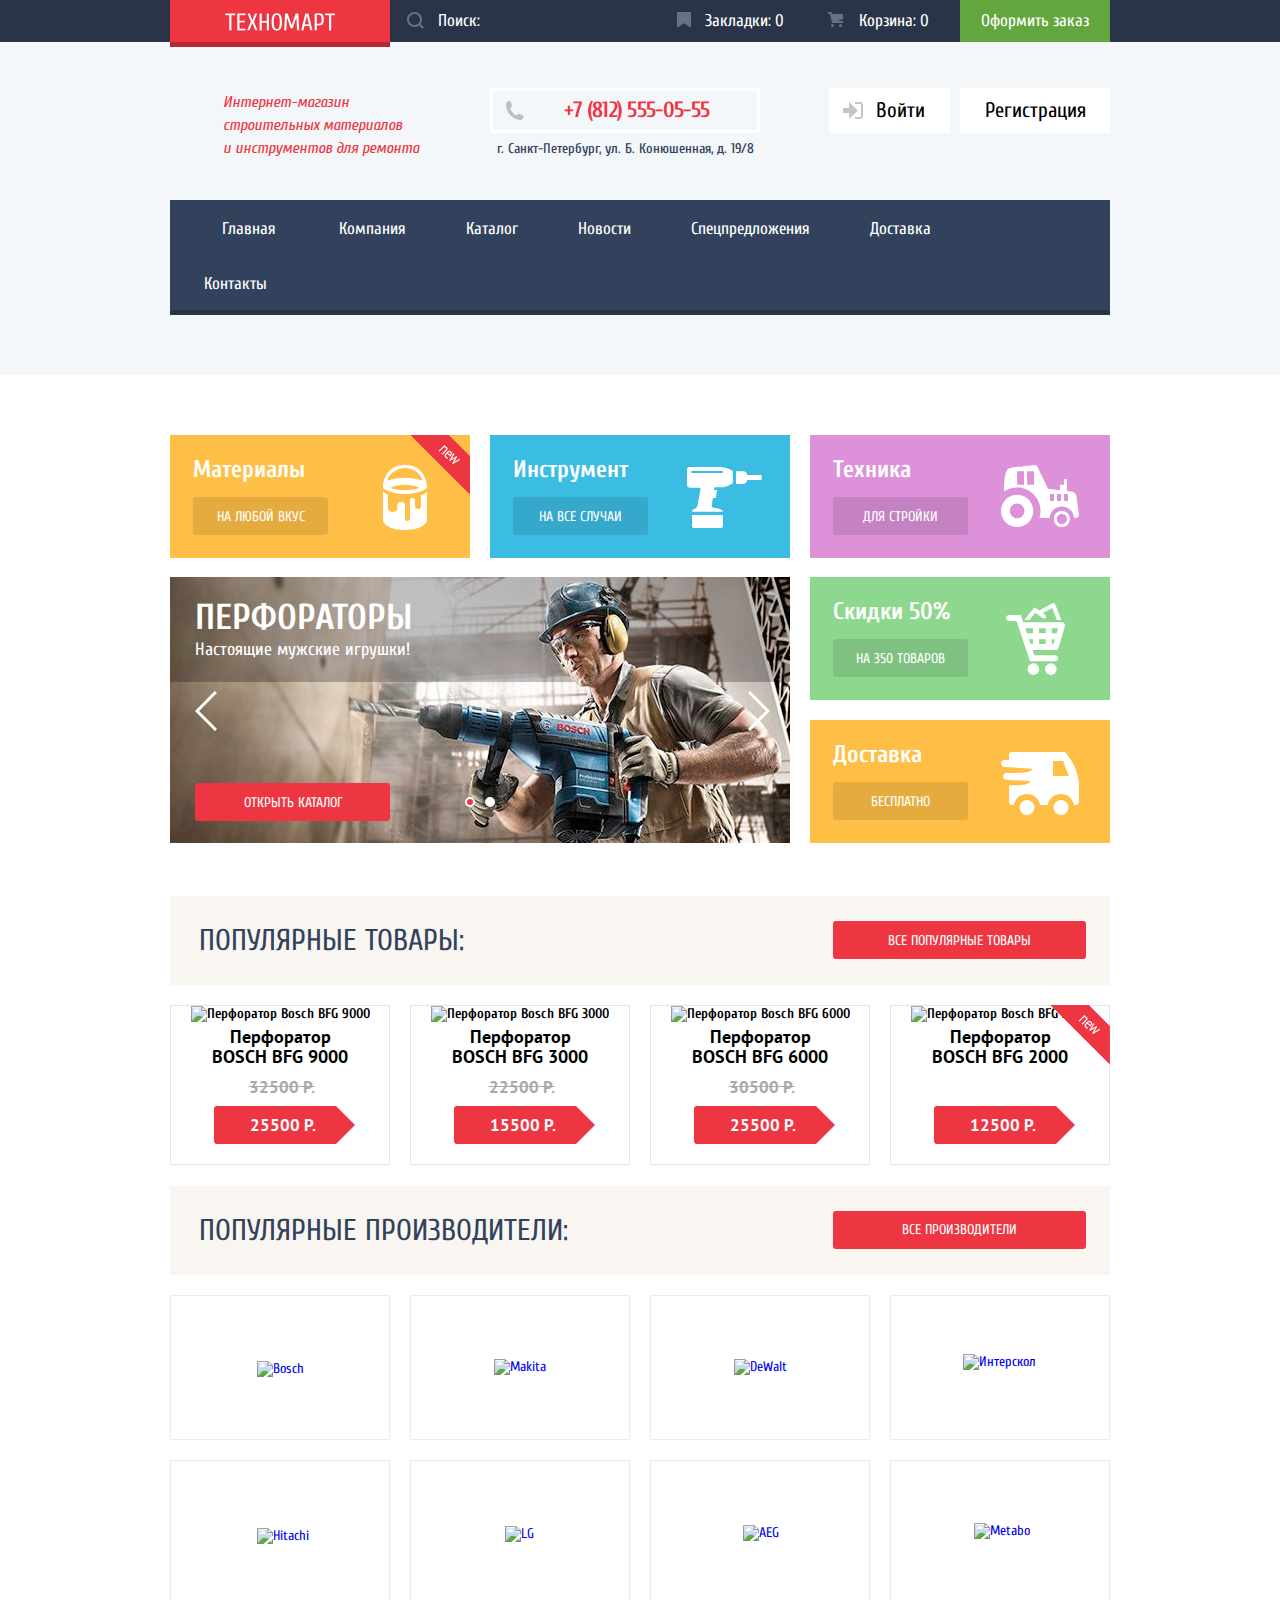
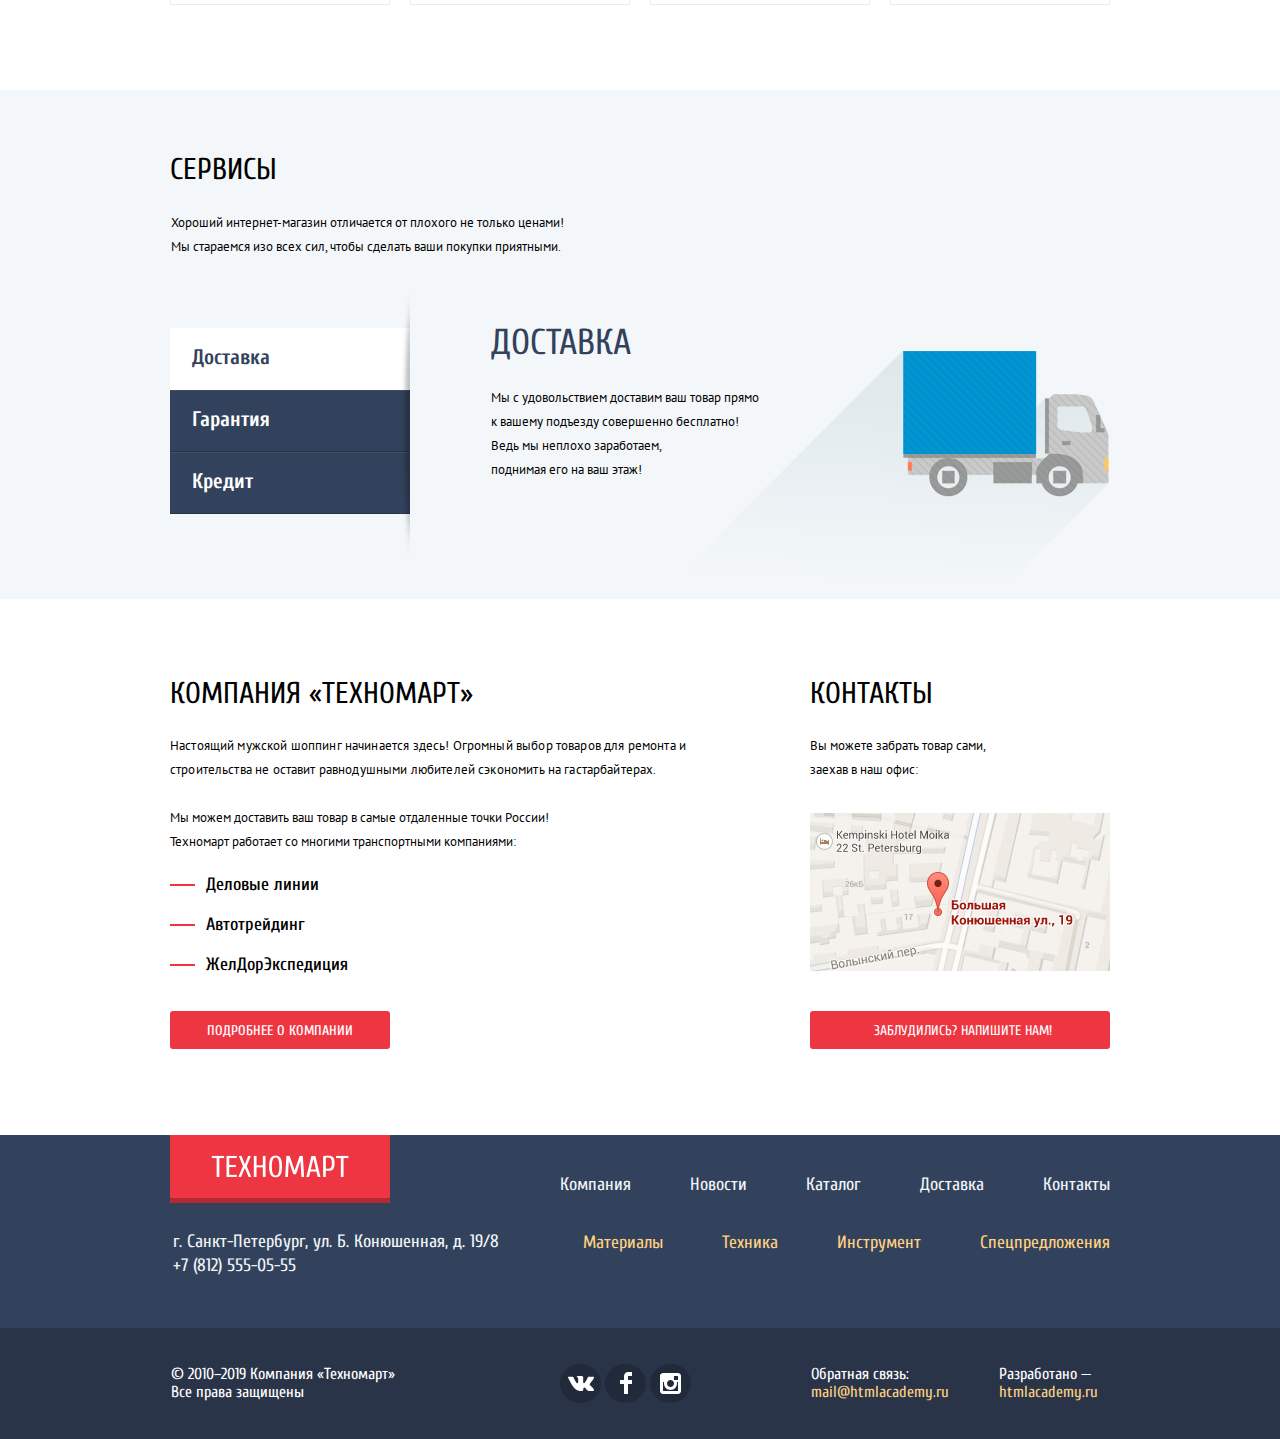
==== commit 1825b91e: "Б 11 д 19" ====
--- a/index.html
+++ b/index.html
@@ -7,7 +7,7 @@
   <link href="https://fonts.googleapis.com/css?family=Cuprum:400,700%7CPT+Sans:400,700&amp;subset=cyrillic"
     rel="stylesheet">
   <link href="css/normalize.css" rel="stylesheet">
-  <link href="css/style-min.css" rel="stylesheet">
+  <link href="css/style.css" rel="stylesheet">
 </head>
 
 <body>
--- a/css/style.css
+++ b/css/style.css
@@ -0,0 +1,2833 @@
+/* Общие стили страниц*/
+@font-face {
+  font-weight: normal;
+  font-size: 16px;
+  font-family: "cuprumitalic";
+
+  src: url("../fonts/cuprumitalic.woff2") format("woff2"),
+  url("../fonts/cuprumitalic.woff") format("woff");
+}
+
+
+html {
+  -webkit-box-sizing: border-box;
+          box-sizing: border-box;
+}
+
+*,
+*::before,
+*::after {
+  -webkit-box-sizing: inherit;
+          box-sizing: inherit;
+}
+
+body {
+  min-width: 960px;
+  padding: 0;
+
+  font-size: 14px;
+  font-family: "Cuprum", Arial, sans-serif;
+  color: black;
+}
+
+a {
+  text-decoration: none;
+}
+
+img {
+  max-width: 100%;
+}
+
+.container {
+  width: 960px;
+  margin: 0 auto;
+  padding: 0 10px;
+}
+
+.btn {
+  display: block;
+  width: 140px;
+  padding: 0;
+  padding-top: 11px;
+  padding-bottom: 9px;
+
+  font-size: 14px;
+  line-height: 18px;
+  text-align: center;
+  color: white;
+  text-transform: uppercase;
+
+  background-color: #ee3643;
+  border-radius: 3px;
+}
+
+.visually-hidden {
+  position: absolute;
+
+  width: 1px;
+  height: 1px;
+  margin: -1px;
+  padding: 0;
+  overflow: hidden;
+
+  white-space: nowrap;
+
+  border: 0;
+
+  clip: rect(0 0 0 0);
+  -webkit-clip-path: inset(100%);
+          clip-path: inset(100%);
+}
+
+/*-----------*/
+
+/*Шапка сайта*/
+
+
+.main-header {
+  width: 100%;
+  margin-bottom: 23px;
+  padding-bottom: 60px;
+
+  color: #32425c;
+
+  background-color: #f3f7f9;
+}
+
+/*    Верхнее меню        */
+
+.header-top,
+.top-menu {
+  display: -webkit-box;
+  display: -ms-flexbox;
+  display: flex;
+  height: 42px;
+  margin-bottom: 46px;
+
+  background-color: #293449;
+}
+
+.header-top-container {
+  display: -webkit-box;
+  display: -ms-flexbox;
+  display: flex;
+}
+
+.main-header-logo {
+  position: relative;
+
+  -ms-flex-negative: 0;
+  flex-shrink: 0;
+  -webkit-box-sizing: content-box;
+          box-sizing: content-box;
+  width: 220px;
+  height: 42px;
+
+  background-color: #ee3643;
+  border-bottom: 5px solid #b52933;
+}
+
+.main-header-logo img {
+  position: absolute;
+  top: 13px;
+  left: 25%;
+}
+
+.search-field {
+  position: relative;
+
+  display: -webkit-box;
+  display: -ms-flexbox;
+  display: flex;
+}
+
+.top-menu input[type=search] {
+  width: 270px;
+  height: 42px;
+  padding-left: 49px;
+
+  border: none;
+  outline: none;
+}
+
+.top-menu input[type=search]::placeholder {
+  position: relative;
+  top: -1px;
+  right: 1px;
+}
+
+.top-menu svg {
+  position: absolute;
+  top: 12px;
+  left: 17px;
+
+  fill: rgba(255, 255, 255, 0.3);
+}
+
+.search-field svg {
+  left: 14px;
+}
+
+.cart svg {
+  left: 18px;
+}
+
+.cart-full svg {
+  fill: rgba(255, 255, 255, 0.3);
+}
+
+.top-menu-link:hover svg,
+.top-menu-link:focus svg,
+.search-field:hover svg {
+  fill: white;
+}
+
+.top-menu a:active svg {
+  fill: rgba(255, 255, 255, 0.5);
+}
+
+
+.top-menu a,
+.top-menu input[type=search],
+.top-menu input[type=search]::-webkit-input-placeholder,
+.site-navigation a {
+  color: white;
+
+  background-color: #293449;
+}
+
+.top-menu a,
+.top-menu input[type=search],
+.top-menu input[type=search]:-ms-input-placeholder,
+.site-navigation a {
+  color: white;
+
+  background-color: #293449;
+}
+
+.top-menu a,
+.top-menu input[type=search],
+.top-menu input[type=search]::-ms-input-placeholder,
+.site-navigation a {
+  color: white;
+
+  background-color: #293449;
+}
+
+.top-menu a,
+.top-menu input[type=search],
+.top-menu input[type=search]::placeholder,
+.site-navigation a {
+  color: white;
+
+  background-color: #293449;
+}
+
+.btn-search {
+  position: absolute;
+  left: 3px;
+
+  width: 45px;
+  height: 42px;
+
+  background-color: transparent;
+  border: none;
+}
+
+input[name=site-search]:focus ~ .btn-search > svg {
+  fill: #f0525d;
+}
+
+.top-menu input[type=search]:focus,
+.top-menu input[type=search]:focus::-webkit-input-placeholder,
+input[type=search]:focus ~ .btn-search {
+  color: black;
+
+  background-color: white;
+  border: none;
+}
+
+.top-menu input[type=search]:focus,
+.top-menu input[type=search]:focus:-ms-input-placeholder,
+input[type=search]:focus ~ .btn-search {
+  color: black;
+
+  background-color: white;
+  border: none;
+}
+
+.top-menu input[type=search]:focus,
+.top-menu input[type=search]:focus::-ms-input-placeholder,
+input[type=search]:focus ~ .btn-search {
+  color: black;
+
+  background-color: white;
+  border: none;
+}
+
+.top-menu input[type=search]:focus,
+.top-menu input[type=search]:focus::placeholder,
+input[type=search]:focus ~ .btn-search {
+  color: black;
+
+  background-color: white;
+  border: none;
+}
+
+.top-menu a {
+  position: relative;
+
+  display: block;
+  width: 150px;
+  padding: 12px;
+  padding-left: 30px;
+
+  text-align: center;
+}
+
+
+.btn:hover,
+.btn:focus,
+.main-header-logo:hover,
+.main-header-logo:focus {
+  background-color: #ca2c37;
+}
+
+.btn:active,
+.main-header-logo:active {
+  background-color: #ba2732;
+}
+
+
+.top-menu,
+.site-navigation {
+  font-size: 17px;
+  line-height: 17px;
+}
+
+.top-menu .btn-make-order {
+  padding: 10px 0;
+  padding-top: 12px;
+
+  font-size: 17px;
+  line-height: 18px;
+  text-transform: none;
+
+  background-color: #63a63e;
+  border-radius: 0;
+}
+
+
+.top-menu a:hover,
+.top-menu a:focus {
+  background-color: #212a3a;
+}
+
+.top-menu .btn-make-order:hover,
+.top-menu .btn-make-order:focus {
+  background-color: #5fbb2d;
+}
+
+.top-menu a:active {
+  color: rgba(255, 255, 255, 0.5);
+
+  background-color: #161d29;
+}
+
+.top-menu .btn-make-order:active {
+  background-color: #518534;
+}
+
+.top-menu .cart-full {
+  padding-left: 37px;
+
+  background-color: #ee3643;
+}
+
+
+/* Средняя часть шапки  */
+
+.header-middle .container {
+  display: -webkit-box;
+  display: -ms-flexbox;
+  display: flex;
+  -webkit-box-orient: horizontal;
+  -webkit-box-direction: normal;
+  -ms-flex-direction: row;
+      flex-direction: row;
+  -webkit-box-pack: justify;
+  -ms-flex-pack: justify;
+  justify-content: space-between;
+  margin-bottom: 24px;
+}
+
+.page-header {
+  -ms-flex-negative: 0;
+  flex-shrink: 0;
+  width: 320px;
+  margin: 0;
+  margin-top: 3px;
+  padding: 0;
+  padding-right: 50px;
+  padding-left: 53px;
+
+  font-weight: 570;
+  font-size: 16px;
+  line-height: 23px;
+  font-family: "cuprumitalic", "Cuprum", Arial;
+  color: #ee3643;
+  letter-spacing: 0;
+}
+
+.header-contacts {
+  margin-top: 0;
+  margin-right: 51px;
+
+  font-weight: 500;
+  font-size: 14px;
+  line-height: 27px;
+  text-align: center;
+  color: #32425c;
+}
+
+.header-contacts a {
+  position: relative;
+
+  display: block;
+  width: 270px;
+  margin-bottom: 2px;
+  padding: 8px 0;
+  padding-bottom: 9px;
+  padding-left: 23px;
+
+  font-weight: bold;
+  font-size: 22px;
+  line-height: 22px;
+  color: #ee3643;
+  letter-spacing: -0.7px;
+
+  border: 3px solid #ffffff;
+}
+
+
+.header-contacts img {
+  position: absolute;
+  top: 10px;
+  left: 12px;
+}
+
+.site-navigation,
+.user-navigation {
+  margin: 0;
+  margin-bottom: 8px;
+  padding: 0;
+
+  list-style: none;
+}
+
+.user-navigation {
+  display: -webkit-box;
+  display: -ms-flexbox;
+  display: flex;
+  -webkit-box-orient: horizontal;
+  -webkit-box-direction: normal;
+  -ms-flex-direction: row;
+      flex-direction: row;
+  -webkit-box-pack: start;
+  -ms-flex-pack: start;
+  justify-content: flex-start;
+  -webkit-box-sizing: content-box;
+          box-sizing: content-box;
+  width: 299px;
+}
+
+.user-navigation-inner {
+  background-color: white;
+}
+
+.login-link {
+  padding: 0;
+
+  font-size: 21px;
+  line-height: 21px;
+  color: black;
+}
+
+.login-link a {
+  position: relative;
+
+  display: block;
+  padding: 12px 25px;
+
+  text-align: center;
+  color: black;
+
+  background-color: white;
+}
+
+.login-link svg {
+  position: absolute;
+
+  fill: #c5c5c5;
+}
+
+.link-sign-in {
+  width: 121px;
+  margin-right: 10px;
+  margin-left: 18px;
+}
+
+.link-sign-in a {
+  padding-left: 46px;
+}
+
+.link-sign-in svg {
+  top: 14px;
+  left: 14px;
+}
+
+.link-sign-up {
+  width: 150px;
+}
+
+.login-link a:hover,
+.profile-navigation a:hover {
+  color: #ee3643;
+}
+
+.login-link:hover svg,
+.logged-in:hover svg {
+  fill: black;
+}
+
+.logged-in a {
+  position: relative;
+
+  width: 240px;
+  padding: 12px 0;
+  padding-left: 19px;
+}
+
+.logged-in svg {
+  top: 13px;
+  left: 13px;
+}
+
+.logged-in a:hover {
+  color: black;
+}
+
+.log-off a {
+  position: relative;
+
+  width: 40px;
+  min-height: 45px;
+  padding: 0;
+}
+
+.log-off svg {
+  position: absolute;
+  top: 14px;
+  left: 9px;
+}
+
+.login-link a:active,
+.profile-navigation a:active {
+  color: rgba(0, 0, 0, 0.3);
+}
+
+.login-link a:active svg {
+  fill: rgba(0, 0, 0, 0.3);
+}
+
+
+.profile-navigation {
+  display: -webkit-box;
+  display: -ms-flexbox;
+  display: flex;
+  -webkit-box-orient: horizontal;
+  -webkit-box-direction: normal;
+  -ms-flex-direction: row;
+      flex-direction: row;
+  -webkit-box-pack: start;
+  -ms-flex-pack: start;
+  justify-content: flex-start;
+  margin: 0;
+  padding: 0;
+  padding-left: 18px;
+
+  list-style: none;
+  font-size: 16px;
+  line-height: 16px;
+}
+
+.profile-link a {
+  position: relative;
+
+  display: block;
+  height: 16px;
+  margin-right: 32px;
+
+  color: #32425c;
+
+  border-bottom: 1px solid #32425c;
+}
+
+.profile-link a:hover {
+  border-bottom-color: #ee3643;
+}
+
+.profile-link a:active {
+  border-bottom-color: rgba(0, 0, 0, 0.3);
+}
+
+.profile-link:not(:last-child) a::after {
+  content: "";
+  position: absolute;
+  top: 7px;
+  right: -19px;
+
+  display: block;
+  width: 4px;
+  height: 4px;
+
+  background-color: #32425c;
+  border-radius: 50%;
+}
+
+
+/* Главная навигация   */
+
+.site-navigation {
+  display: -webkit-box;
+  display: -ms-flexbox;
+  display: flex;
+  -ms-flex-wrap: wrap;
+      flex-wrap: wrap;
+  -webkit-box-pack: start;
+  -ms-flex-pack: start;
+  justify-content: flex-start;
+  width: 100%;
+  margin: 0;
+  padding: 0;
+
+  background-color: #32425c;
+  border-bottom: 5px solid #293449;
+}
+
+
+.site-navigation a {
+  display: block;
+  -webkit-box-sizing: content-box;
+          box-sizing: content-box;
+  padding: 18px 30px ;
+  padding-top: 20px;
+
+  text-align: center;
+
+  background-color: #32425c;
+}
+
+.main-page-link a {
+  padding-right: 33px;
+  padding-left: 52px;
+}
+
+.contacts-page-link a {
+  padding-right: 53px;
+  padding-left: 34px;
+}
+
+.site-navigation a:hover,
+.site-navigation a:focus {
+  background-color: #293449;
+  border-bottom-color: #293449;
+}
+
+.site-navigation a:active {
+  color: rgba(255, 255, 255, 0.6);
+
+  background-color: #1d2739;
+  border-bottom-color: #1d2739;
+}
+
+
+
+/* Стили для основного контента сайта */
+
+/*Хлебные крошки */
+
+
+.breadcrumbs {
+  position: relative;
+
+  display: -webkit-box;
+  display: -ms-flexbox;
+  display: flex;
+  -webkit-box-orient: horizontal;
+  -webkit-box-direction: normal;
+  -ms-flex-direction: row;
+      flex-direction: row;
+  -ms-flex-wrap: wrap;
+      flex-wrap: wrap;
+  -webkit-box-pack: start;
+  -ms-flex-pack: start;
+  justify-content: flex-start;
+  margin: 0;
+  padding: 0;
+
+  list-style: none;
+  font-size: 13px;
+  line-height: 18px;
+  font-family: "PT Sans", Arial, sans-serif;
+  text-transform: uppercase;
+}
+
+.breadcrumbs a {
+  position: relative;
+  top: -2px;
+
+  display: block;
+  margin: 0;
+  margin-right: 40px;
+
+  color: black;
+}
+
+.breadcrumbs a::after {
+  content: "";
+  position: absolute;
+  top: 2px;
+  right: -42px;
+
+  display: block;
+  width: 40px;
+  height: 12px;
+
+  background-image: url("../img/svg/icon-right-small.svg");
+  background-repeat: no-repeat;
+  background-position: 50% 0;
+}
+
+.breadcrumbs-current {
+  margin-left: 3px;
+}
+
+.breadcrumbs-current a::after {
+  display: none;
+}
+
+.breadcrumbs-homepage {
+  position: relative;
+  left: -2px;
+
+  display: block;
+  width: 30px;
+  height: 12px;
+  margin-right: 25px;
+
+  background-image: url("../img/svg/icon-home.svg");
+  background-repeat: no-repeat;
+}
+
+.breadcrumbs-homepage a::after {
+  left: 14px;
+}
+
+
+
+/* Промо-блок   Главная страница*/
+
+.promo {
+  margin-top: 60px;
+}
+
+.promo-features-list {
+  display: -webkit-box;
+  display: -ms-flexbox;
+  display: flex;
+  -webkit-box-orient: horizontal;
+  -webkit-box-direction: normal;
+  -ms-flex-direction: row;
+      flex-direction: row;
+  -ms-flex-wrap: wrap;
+      flex-wrap: wrap;
+  -webkit-box-pack: justify;
+  -ms-flex-pack: justify;
+  justify-content: space-between;
+  margin-bottom: 5px;
+  padding-left: 0;
+
+  list-style: none;
+}
+
+.promo-bottom {
+  display: -webkit-box;
+  display: -ms-flexbox;
+  display: flex;
+  -webkit-box-orient: horizontal;
+  -webkit-box-direction: normal;
+  -ms-flex-direction: row;
+      flex-direction: row;
+  -webkit-box-pack: start;
+  -ms-flex-pack: start;
+  justify-content: flex-start;
+}
+
+.promo-features-side {
+  display: -webkit-box;
+  display: -ms-flexbox;
+  display: flex;
+  -webkit-box-orient: vertical;
+  -webkit-box-direction: normal;
+  -ms-flex-direction: column;
+      flex-direction: column;
+  -webkit-box-pack: start;
+  -ms-flex-pack: start;
+  justify-content: flex-start;
+  margin-bottom: 33px;
+  margin-left: 20px;
+  padding: 0;
+}
+
+.promo-features-side .promo-item {
+  margin-bottom: 20px;
+}
+
+.promo-item {
+  position: relative;
+
+  width: 300px;
+  height: 123px;
+  padding-left: 23px;
+
+  background-repeat: no-repeat;
+}
+
+
+.promo-materials {
+  background-color: #ffbf47;
+  background-image: url("../img/svg/icon-materials.svg");
+  background-position: 213px 30px;
+  background-size: 44px 65px;
+}
+
+.promo-instruments {
+  background-color: #3bbce3;
+  background-image: url("../img/svg/icon-instruments.svg");
+  background-position: 197px 32px;
+  background-size: 75px 61px;
+}
+
+.promo-tech {
+  background-color: #dc91d8;
+  background-image: url("../img/svg/icon-tech.svg");
+  background-position: 191px 30px;
+  background-size: 78px 62px;
+}
+
+.promo-sale {
+  background-color: #8ed78f;
+  background-image: url("../img/svg/icon-sale.svg");
+  background-position: 196px 26px;
+  background-size: 59px 72px;
+}
+
+.promo-delivery {
+  background-color: #ffbf47;
+  background-image: url("../img/svg/icon-delivery.svg");
+  background-position: 191px 32px;
+  background-size: 78px 63px;
+}
+
+.promo-item h2 {
+  margin-bottom: 12px;
+
+  font-size: 24px;
+  line-height: 30px;
+  color: white;
+}
+
+
+.promo-item .btn-promo {
+  width: 135px;
+
+  background-color: rgba(0, 0, 0, 0.1);
+}
+
+.btn-promo:hover,
+.btn-promo:focus {
+  background-color: rgba(0, 0, 0, 0.2);
+}
+
+.btn-promo:active {
+  background-color: rgba(0, 0, 0, 0.3);
+}
+
+/* Слайды */
+
+.slider-btn {
+  background-color: transparent;
+  border: none;
+}
+
+.slides {
+  padding-left: 0;
+
+  list-style: none;
+}
+
+.slider {
+  position: relative;
+
+  width: 620px;
+  max-height: 266px;
+}
+
+.slider-btn {
+  position: absolute;
+  top: 128px;
+}
+
+.slider-btn-back {
+  left: 25px;
+  cursor: pointer;
+}
+
+.slider-btn-next {
+  right: 20px;
+
+  cursor: pointer;
+}
+
+.slider-content {
+  margin: 0;
+}
+
+.slider-content figcaption {
+  position: absolute;
+  top: 0;
+  left: 0;
+
+  padding-left: 0;
+
+  color: white;
+}
+
+
+.slider-content {
+  display: none;
+}
+
+
+.slider-radio:first-of-type:checked ~ .slides .slider-content-1,
+.slider-radio:nth-of-type(2):checked ~ .slides .slider-content-2,
+.slider-content-current {
+  display: block;
+}
+
+.slider-btn:focus {
+  border: 1px solid #4d90fe;
+  outline: none;
+  -webkit-box-shadow: 0 0 5px  #4d90fe;
+          box-shadow: 0 0 5px  #4d90fe;
+}
+
+.slider-content h2 {
+  position: absolute;
+  top: 7px;
+  left: 25px;
+
+  font-size: 36px;
+  line-height: 36px;
+  color: white;
+  text-transform: uppercase;
+}
+
+.slider-content p {
+  position: absolute;
+  top: 57px;
+  left: 25px;
+
+  width: 300px;
+
+  font-size: 18px;
+  line-height: 24px;
+}
+
+.slider-content .btn {
+  position: absolute;
+  top: 220px;
+  left: 25px;
+
+  width: 195px;
+  padding-left: 49px;
+
+  text-align: left;
+}
+
+.slider-indicators {
+  position: absolute;
+  top: 234px;
+  left: 295px;
+
+  display: -webkit-box;
+  display: -ms-flexbox;
+  display: flex;
+}
+
+.slider-indicator {
+  left: 30px;
+
+  display: block;
+  -webkit-box-sizing: content-box;
+          box-sizing: content-box;
+  width: 6px;
+  height: 6px;
+  margin-right: 10px;
+
+  background-color: white;
+  border: 2px solid white;
+  border-radius: 50%;
+}
+
+.slider-radio:first-of-type:checked ~ .slider-indicators .slider-indicator:first-child,
+.slider-radio:nth-of-type(2):checked ~ .slider-indicators .slider-indicator:nth-child(2),
+.slider-indicator-current {
+  background-color: #ee3643;
+}
+
+.slider-indicator-active {
+  background-color: #ee3643;
+}
+
+/* Главная страница - блок популярных товаров и брендов*/
+
+.header-popular {
+  padding-top: 25px;
+  padding-right: 24px;
+  padding-bottom: 26px;
+  padding-left: 29px;
+}
+
+.header-popular {
+  display: -webkit-box;
+  display: -ms-flexbox;
+  display: flex;
+  -webkit-box-pack: justify;
+  -ms-flex-pack: justify;
+  justify-content: space-between;
+  margin-bottom: 10px;
+
+  background-color: #f9f5f0;
+}
+
+
+
+.header-popular h2,
+.current-product {
+  font-weight: normal;
+  font-size: 30px;
+  line-height: 30px;
+  color: #32425c;
+  text-transform: uppercase;
+}
+
+.header-popular h2 {
+  margin: 0;
+  margin-top: 5px;
+}
+
+.current-product {
+  margin-top: 18px;
+  margin-bottom: 20px;
+  padding: 30px 28px;
+  padding-bottom: 29px;
+
+  background-color: #f2f6f8;
+}
+
+.header-popular .btn {
+  width: 253px;
+}
+
+.popular-brands .btn {
+  padding: 10px 0;
+}
+
+.popular-brands-list {
+  display: -webkit-box;
+  display: -ms-flexbox;
+  display: flex;
+  -ms-flex-wrap: wrap;
+      flex-wrap: wrap;
+  -webkit-box-pack: start;
+  -ms-flex-pack: start;
+  justify-content: flex-start;
+  margin: 0;
+  margin-bottom: 75px;
+  padding: 0;
+
+  list-style: none;
+}
+
+.popular-brands-item {
+  display: -webkit-box;
+  display: -ms-flexbox;
+  display: flex;
+  -webkit-box-pack: center;
+  -ms-flex-pack: center;
+  justify-content: center;
+  -webkit-box-align: center;
+  -ms-flex-align: center;
+  align-items: center;
+  width: 220px;
+  height: 145px;
+  margin: 10px 0;
+  margin-right: 20px;
+
+  border: 1px solid #ebebeb;
+}
+
+.popular-brands-item:nth-child(4n) {
+  margin-right: 0;
+}
+
+.popular-brands-item:hover {
+  -webkit-box-shadow: 0 10px 25px rgba(0, 0, 0, 0.5);
+          box-shadow: 0 10px 25px rgba(0, 0, 0, 0.5);
+}
+
+.popular-brands-item:active {
+  -webkit-box-shadow: 0 4px 10px rgba(0, 0, 0, 0.5);
+          box-shadow: 0 4px 10px rgba(0, 0, 0, 0.5);
+  opacity: 0.5;
+}
+
+.popular-brands-item img {
+  position: relative;
+}
+
+.popular-brands-item:nth-of-type(1) img {
+  top: 1px;
+}
+
+.popular-brands-item:nth-of-type(2) img,
+.popular-brands-item:nth-of-type(3) img {
+  bottom: 1px;
+}
+
+.popular-brands-item:nth-of-type(4) img {
+  bottom: 6px;
+  left: -1px;
+}
+
+.popular-brands-item:nth-of-type(5) img {
+  top: 3px;
+  left: 3px;
+}
+
+.popular-brands-item:nth-of-type(6) img {
+  top: 1px;
+  left: -1px;
+}
+
+.popular-brands-item:nth-of-type(7) img {
+  left: 1px;
+}
+
+.popular-brands-item:nth-of-type(8) img {
+  top: -2px;
+  left: 2px;
+}
+/* Стили для каталога и блока популярных товаров*/
+
+
+.catalog-list {
+  display: -webkit-box;
+  display: -ms-flexbox;
+  display: flex;
+  -ms-flex-wrap: wrap;
+      flex-wrap: wrap;
+  -webkit-box-pack: start;
+  -ms-flex-pack: start;
+  justify-content: flex-start;
+  -ms-flex-line-pack: center;
+  align-content: center;
+  margin: 0;
+  margin-bottom: 11px;
+  padding-left: 0;
+
+  list-style: none;
+}
+
+
+
+.catalog-list h3 {
+  margin-top: 5px;
+  margin-bottom: 1px;
+  padding: 0 30px;
+
+  font-size: 18px;
+  line-height: 20px;
+  font-family: "PT Sans", Arial, sans-serif;
+}
+
+.catalog-item-product a {
+  color: black;
+}
+
+.catalog-item {
+  position: relative;
+
+  width: 220px;
+  margin: 10px 0;
+  margin-right: 20px;
+
+  font-weight: bold;
+  text-align: center;
+
+  border: 1px solid #e5e5e5;
+}
+
+.catalog-item img {
+  max-width: 100%;
+  height: auto;
+}
+
+.catalog-item .flag,
+.promo-item .flag {
+  position: absolute;
+  top: -1px;
+  right: -1px;
+  z-index: 20;
+
+  width: 60px;
+  height: 60px;
+  overflow: hidden;
+
+  text-indent: -1000px;
+}
+
+.promo-item .flag {
+  top: 0;
+  right: 0;
+}
+
+.catalog-item .flag-new,
+.promo-item .flag-new {
+  background-image: url("../img/new-flag.png");
+  background-repeat: no-repeat;
+  background-position: 0 0;
+}
+
+
+.catalog-index .catalog-item:nth-child(4n) {
+  margin-right: 0;
+}
+
+.catalog-list-inner {
+  margin-bottom: 42px;
+  padding-left: 0;
+}
+
+.catalog-list-inner .catalog-item:nth-child(3n) {
+  margin-right: 0;
+}
+
+.price-old,
+.price-current {
+  margin: 0;
+  padding: 10px 30px;
+
+  font-size: 17px;
+  line-height: 18px;
+  font-family: "PT sans", Arial, sans-serif;
+  text-transform: uppercase;
+}
+
+.price-old {
+  min-height: 20px;
+  padding-left: 33px;
+
+  color: #a9a9a9;
+  text-decoration: line-through;
+}
+
+.price-current {
+  position: relative;
+  left: 4px;
+
+  width: 141px;
+  margin: 0 auto;
+  margin-bottom: 20px;
+  padding-left: 27px;
+
+  font-weight: 550;
+  color: white;
+
+  background-color: #ee3643;
+  border-radius: 3px;
+}
+
+.price-current::after {
+  content: "";
+  position: absolute;
+  top: 0;
+  right: -19px;
+
+  width: 0;
+  height: 0;
+
+  border: 19px solid white;
+  border-left-color: #ee3643;
+}
+
+.no-discount  .price-current {
+  margin-top: 39px;
+}
+
+.catalog-list .btn {
+  width: 135px;
+}
+
+.btn-buy,
+.btn-bookmark {
+  position: absolute;
+  left: 40px;
+  z-index: 10;
+
+  display: none;
+  margin: 0 auto;
+  margin-bottom: 8px;
+  padding: 10px 0;
+  padding-bottom: 7px;
+
+  text-align: left;
+
+  cursor: pointer;
+}
+
+.btn-buy {
+  top: 30px;
+
+  padding-left: 50px;
+
+  color: white;
+
+  background-color: #63a63e;
+  border: none;
+  border-bottom: 3px solid #367315;
+  border-radius: 3px;
+}
+
+.btn-buy img {
+  position: absolute;
+  top: 10px;
+  left: 15px;
+
+  opacity: 0.3;
+}
+
+.btn-buy:hover img,
+.btn-buy:active img {
+  opacity: 1;
+}
+
+.btn-bookmark {
+  top: 75px;
+
+  padding-top: 9px;
+  padding-bottom: 5px;
+  padding-left: 33px;
+
+  color: black;
+
+  background-color: white;
+  border: 3px solid #64a63f;
+  border-radius: 3px;
+}
+
+.catalog-item:hover > .actions,
+.catalog-item:hover .btn-bookmark,
+.catalog-item:hover .btn-buy {
+  display: block;
+}
+
+.catalog-item:hover {
+  -webkit-box-shadow: 0 10px 25px rgba(0, 0, 0, 0.5);
+          box-shadow: 0 10px 25px rgba(0, 0, 0, 0.5);
+}
+
+.actions {
+  position: absolute;
+  z-index: 10;
+
+  display: none;
+  width: 100%;
+  height: 40%;
+  padding: 40px 0;
+
+  background-color: white;
+}
+
+
+.btn-buy:hover,
+.btn-buy:focus {
+  background-color: #5fbb2d;
+}
+
+.btn-bookmark:hover,
+.btn-bookmark:focus {
+  color: #32425c;
+
+  background-color: white;
+  border-color: #32425c;
+}
+
+.btn-buy:active {
+  background-color: #518534;
+  border-bottom-color: #518534;
+}
+
+.btn-bookmark:active {
+  color: rgba(50, 66, 92, 0.3);
+
+  border-color: rgba(50, 66, 92, 0.3);
+}
+
+
+
+/* Фильтр на странице каталога  общие стили*/
+
+
+.filters-catalog-container {
+  display: -webkit-box;
+  display: -ms-flexbox;
+  display: flex;
+  -webkit-box-orient: horizontal;
+  -webkit-box-direction: normal;
+  -ms-flex-direction: row;
+      flex-direction: row;
+  -webkit-box-pack: start;
+  -ms-flex-pack: start;
+  justify-content: flex-start;
+}
+
+.sort-catalog {
+  display: -webkit-box;
+  display: -ms-flexbox;
+  display: flex;
+  -webkit-box-orient: vertical;
+  -webkit-box-direction: normal;
+  -ms-flex-direction: column;
+      flex-direction: column;
+  -ms-flex-wrap: nowrap;
+      flex-wrap: nowrap;
+  -webkit-box-pack: justify;
+  -ms-flex-pack: justify;
+  justify-content: space-between;
+  width: 700px;
+}
+
+.filters fieldset {
+  margin: 0;
+  padding: 0;
+
+  border: none;
+}
+
+.filters-label {
+  margin-top: 0;
+  margin-bottom: 14px;
+
+  font-weight: bold;
+  font-size: 17px;
+  line-height: 30px;
+  font-family: "PT Sans", Arial, sans-serif;
+  text-transform: uppercase;
+}
+
+.sort-list,
+.filters-list {
+  margin: 0;
+  padding-left: 0;
+
+  list-style: none;
+}
+
+.filters-type,
+.sort h3,
+.sort-option {
+  font-weight: normal;
+  font-size: 13px;
+  line-height: 14px;
+  font-family: "PT Sans", Arial, sans-serif;
+  text-transform: uppercase;
+
+  background-color: #f7f3ec;
+}
+
+/* Меню сортировки */
+
+
+.sort {
+  display: -webkit-box;
+  display: -ms-flexbox;
+  display: flex;
+  -webkit-box-orient: horizontal;
+  -webkit-box-direction: normal;
+  -ms-flex-direction: row;
+      flex-direction: row;
+  -ms-flex-wrap: wrap;
+      flex-wrap: wrap;
+  -webkit-box-pack: start;
+  -ms-flex-pack: start;
+  justify-content: flex-start;
+  width: 700px;
+  margin-bottom: 10px;
+}
+
+.sort-list {
+  display: -webkit-box;
+  display: -ms-flexbox;
+  display: flex;
+  -webkit-box-orient: horizontal;
+  -webkit-box-direction: normal;
+  -ms-flex-direction: row;
+      flex-direction: row;
+  -ms-flex-wrap: wrap;
+      flex-wrap: wrap;
+  -webkit-box-pack: start;
+  -ms-flex-pack: start;
+  justify-content: flex-start;
+  width: 400px;
+  margin: 0;
+  padding: 12px 0;
+  padding-bottom: 11px;
+}
+
+.sort,
+.filter-price-range,
+.price-value {
+  background-color: #f7f3ec;
+  border-radius: 3px;
+}
+
+.sort-list li {
+  margin-right: 68px;
+}
+
+.sort-list-how li {
+  margin: 0;
+}
+
+.sort-list-how {
+  justify-content: space-between;
+  width: 60px;
+}
+
+
+.sort h3 {
+  width: 150px;
+  margin: 0;
+  margin-right: 90px;
+  padding: 12px 20px;
+
+  border-radius: 3px;
+}
+
+
+.sort-option {
+  display: block;
+
+  color: rgba(0, 0, 0, 0.3);
+
+  border-bottom: 1px dotted #ee3643;
+}
+
+.sort-list li:nth-child(3n) {
+  margin-right: 0;
+}
+
+
+.sort-option-how {
+  position: relative;
+
+  display: block;
+  width: 28px;
+
+  font-size: 0;
+}
+
+.sort-option-how svg {
+  position: absolute;
+  top: 2px;
+
+  fill: #c5c5c5;
+}
+
+.sort-current,
+.sort-current svg {
+  color: #ee3643;
+
+  fill: #ee3643;
+}
+
+.sort-option:hover,
+.sort-option:focus {
+  color: black;
+
+  border-bottom-style: solid;
+}
+
+.sort-current {
+  border: none;
+}
+
+.sort-current:hover,
+.sort-current:focus {
+  border-bottom: 1px solid #ee3643;
+}
+
+.sort-option-how:hover,
+.sort-option-how:focus {
+  border: none;
+}
+
+.sort-option-how:hover svg,
+.sort-option-how:focus > svg {
+  fill: black;
+}
+
+/* Фильтр */
+
+.filters {
+  display: -webkit-box;
+  display: -ms-flexbox;
+  display: flex;
+  -webkit-box-orient: horizontal;
+  -webkit-box-direction: normal;
+  -ms-flex-direction: row;
+      flex-direction: row;
+  width: 220px;
+  margin-right: 20px;
+}
+
+
+.filters-type {
+  display: block;
+  width: 100%;
+  margin-bottom: 11px;
+  padding: 12px 19px;
+
+  font-weight: normal;
+
+  border-radius: 3px;
+}
+
+/* Выбор цены */
+
+.filter-price-range {
+  position: relative;
+
+  width: 220px;
+  height: 80px;
+  margin-bottom: 9px;
+
+  border-bottom-right-radius: 5px;
+  border-bottom-left-radius: 5px;
+}
+
+.price-range-current {
+  position: absolute;
+  top: 39px;
+  left: 39px;
+
+  -webkit-box-sizing: padding-box;
+          box-sizing: padding-box;
+  width: 120px;
+  height: 2px;
+
+  background-color: #00ca74;
+}
+
+.btn-price-range {
+  position: absolute;
+
+  display: block;
+  width: 20px;
+  height: 23px;
+
+  font-size: 0;
+
+  background-color: transparent;
+  background-image: url("../img/svg/filter-button.svg");
+  border: none;
+}
+
+.price-range-min {
+  top: 30px;
+  left: 20px;
+}
+
+.price-range-max {
+  top: 30px;
+  right: 40px;
+}
+
+.price-range-out {
+  position: relative;
+  top: 39px;
+  left: 180px;
+
+  width: 20px;
+  height: 2px;
+
+  background-color: #d7dcde;
+}
+
+.price-value {
+  width: 95px;
+  margin: 0;
+  margin-bottom: 42px;
+  padding-top: 9px;
+  padding-bottom: 11px;
+
+  font-size: 17px;
+  line-height: 18px;
+  font-family: "PT Sans", Arial, sans-serif;
+  text-align: center;
+  text-transform: uppercase;
+
+  border: none;
+  border-radius: 3px;
+}
+
+.min-price {
+  padding-left: 6px;
+}
+
+.max-price {
+  padding-left: 4px;
+}
+
+.filters span {
+  margin: 0 6px;
+  margin-right: 3px;
+
+  font-size: 16px;
+  line-height: 18px;
+  font-family: "PT Sans", Arial, sans-serif;
+}
+
+/*  */
+
+/* Фильтр по производителю и типу питания */
+
+.filters .brands-filter {
+  position: relative;
+
+  width: 220px;
+  margin-bottom: 20px;
+}
+
+.brands-filter .filters-label {
+  margin-bottom: 14px;
+}
+
+.brands-filter::before,
+.brands-filter::after {
+  content: "";
+  position: absolute;
+
+  display: block;
+  width: 220px;
+  height: 1px;
+
+  background-color: #e5e5e5;
+}
+
+.brands-filter::before {
+  top: -17px;
+}
+
+
+.filter-option {
+  margin-bottom: 20px;
+
+  font-size: 15px;
+  line-height: 20px;
+  font-family: "PT Sans", Arial, sans-serif;
+  text-transform: uppercase;
+}
+
+.filters-input ~ label {
+  position: relative;
+
+  padding-left: 35px;
+}
+
+.filters-input ~ label::before {
+  content: "";
+  position: absolute;
+  top: -10px;
+  left: 0;
+
+  width: 30px;
+  height: 40px;
+
+  background-repeat: no-repeat;
+  background-position: 0 8px;
+}
+
+.filters-input-checkbox ~ label::before {
+  background-image: url("../img/svg/checkbox-off.svg");
+}
+
+.filters-input-checkbox:checked ~ label::before {
+  background-image: url("../img/svg/checkbox-on.svg");
+}
+
+.filters-input-radio ~ label::before {
+  background-image: url("../img/svg/radio-off.svg");
+  background-position: 0 7px;
+}
+
+.filters-input-radio:checked ~ label::before {
+  background-image: url("../img/svg/radio-on.svg");
+}
+
+.filters-input:focus ~ label {
+  outline: 2px solid #c5c5c5;
+  outline-offset: 5px;
+}
+
+.filters-input:disabled ~ label {
+  color: rgba(0, 0, 0, 0.4);
+}
+
+
+.btn-submit {
+  margin-top: 58px;
+  padding: 10px 0;
+  padding-bottom: 8px;
+}
+
+
+.btn-submit,
+.pagination-item {
+  font-size: 13px;
+  line-height: 18px;
+  font-family: "PT Sans", Arial, sans-serif;
+  color: black;
+
+  background-color: white;
+  border: 1px solid #e5e5e5;
+}
+
+.pagination {
+  margin: 0 auto;
+}
+
+.pagination-list {
+  display: -webkit-box;
+  display: -ms-flexbox;
+  display: flex;
+  -webkit-box-orient: horizontal;
+  -webkit-box-direction: normal;
+  -ms-flex-direction: row;
+      flex-direction: row;
+  -ms-flex-wrap: wrap;
+      flex-wrap: wrap;
+  -webkit-box-pack: start;
+  -ms-flex-pack: start;
+  justify-content: flex-start;
+  margin: 0;
+  margin-bottom: 60px;
+  padding-left: 239px;
+
+  list-style: none;
+}
+
+.pagination-item a,
+.pagination-item:hover,
+.pagination-item:focus,
+.pagination-item:active,
+.pagination-item a:hover,
+.pagination-item a:focus,
+.pagination-item a:active {
+  color: black;
+}
+
+.pagination-item {
+  width: 38px;
+  height: 38px;
+  margin-right: 10px;
+  padding-top: 9px;
+  padding-left: 15px;
+
+  font-size: 13px;
+  line-height: 18px;
+  text-transform: uppercase;
+
+  border-radius: 3px;
+}
+
+.pagination-item-current {
+  width: 40px;
+  margin-right: 9px;
+  padding: 10px;
+  padding-left: 16px;
+
+  color: white;
+
+  background-color: #ee3744;
+}
+
+
+
+.pagination-item-next {
+  width: 140px;
+  padding: 9px 0;
+  padding-left: 32px;
+}
+
+
+.btn-submit:hover,
+.pagination-item:hover,
+.btn-submit:focus,
+.pagination-item:focus {
+  background-color: white;
+  border-color: #bdc6ca;
+}
+
+.btn-submit:active,
+.pagination-item:active {
+  color: black;
+
+  border-color: #ee3744;
+}
+
+/*Сервисы, О продукте, О компании*/
+
+.services-container {
+  display: -webkit-box;
+  display: -ms-flexbox;
+  display: flex;
+  -webkit-box-orient: horizontal;
+  -webkit-box-direction: normal;
+  -ms-flex-direction: row;
+      flex-direction: row;
+  -webkit-box-pack: start;
+  -ms-flex-pack: start;
+  justify-content: flex-start;
+}
+
+.services,
+.about-product {
+  background-color: #f4f7f9;
+}
+
+.services p,
+.index-columns p {
+  font-size: 13px;
+  line-height: 24px;
+  font-family: "PT Sans", Arial, sans-serif;
+}
+
+.services h2 {
+  padding-top: 65px;
+}
+
+.services-promo {
+  width: 400px;
+  margin-bottom: 20px;
+  padding: 1px;
+}
+
+.services-list {
+  position: relative;
+  left: 81px;
+
+  padding-left: 0;
+}
+
+.services-toggle {
+  position: relative;
+
+  width: 240px;
+  margin-bottom: 50px;
+  padding: 34px 0;
+
+  list-style: none;
+}
+
+.services-toggle::after {
+  content: "";
+  position: absolute;
+  top: -5px;
+  right: 0;
+
+  display: block;
+  width: 10px;
+  height: 272px;
+
+  background-image: url("../img/services-shadow.png");
+  background-repeat: no-repeat;
+  background-position: 50% 50%;
+}
+
+.service-item {
+  width: 700px;
+  min-height: 260px;
+
+  background-repeat: no-repeat;
+}
+
+.services h3 {
+  margin-top: 31px;
+  margin-bottom: 25px;
+
+  font-weight: normal;
+  font-size: 36px;
+  line-height: 36px;
+  color: #32425c;
+  text-transform: uppercase;
+}
+
+.service-item-delivery {
+  background-image: url("../img/delivery.png");
+  background-position: 150px 26px;
+}
+
+.service-item-delivery p {
+  width: 275px;
+}
+
+.service-item-warranty {
+  background-image: url("../img/guarantee.png");
+  background-position: 240px 5px;
+}
+
+.service-item-warranty p {
+  width: 375px;
+}
+
+.service-item-credit {
+  background-image: url("../img/credit.png");
+  background-position: 168px -2px;
+}
+
+.service-item-credit p {
+  margin-bottom: 30px;
+}
+
+.btn-order-credit {
+  display: block;
+  width: 195px;
+  margin-bottom: 10px;
+
+  background-color: #ff5357;
+}
+
+.service-item {
+  display: none;
+}
+
+.service-item-current {
+  display: block;
+}
+
+.services-radio:first-of-type:checked ~ .services-list .service-item-delivery,
+.services-radio:nth-of-type(2):checked ~ .services-list .service-item-warranty,
+.services-radio:nth-of-type(3):checked ~ .services-list .service-item-credit {
+  display: block;
+}
+
+.btn-services {
+  display: block;
+  width: 240px;
+  padding: 17px 20px;
+  padding-top: 13px;
+  padding-left: 22px;
+
+  font-weight: bold;
+  font-size: 21px;
+  line-height: 30px;
+  text-align: left;
+  color: white;
+
+  background-color: #32425c;
+  border-top: 1px solid #405069;
+  border-right: none;
+  border-bottom: 1px solid #293449;
+  border-left: none;
+  cursor: pointer;
+}
+
+.services-radio:first-of-type:checked ~ .services-toggle .btn-delivery,
+.services-radio:nth-of-type(2):checked ~ .services-toggle .btn-warranty,
+.services-radio:nth-of-type(3):checked ~ .services-toggle .btn-credit {
+  padding: 18px 20px;
+  padding-top: 14px;
+  padding-left: 22px;
+
+  color: #32425c;
+
+  background-color: white;
+  border: none;
+}
+
+.btn-services:hover {
+  color: white;
+
+  background-color: #293449;
+}
+
+.btn-services-current {
+  color: #32425c;
+
+  background-color: white;
+  border: none;
+}
+
+
+.about-product-container {
+  padding-top: 40px;
+  padding-bottom: 56px;
+}
+
+.about-product {
+  font-size: 13px;
+  line-height: 24px;
+  font-family: "PT Sans", Arial, sans-serif;
+}
+
+.services h2,
+.index-columns h2,
+.about-product h2 {
+  font-weight: normal;
+  font-size: 30px;
+  line-height: 30px;
+  font-family: "Cuprum", Arial, sans-serif;
+  color: black;
+  text-transform: uppercase;
+}
+
+.services-list {
+  list-style: none;
+}
+
+.index-columns {
+  display: -webkit-box;
+  display: -ms-flexbox;
+  display: flex;
+  -webkit-box-orient: horizontal;
+  -webkit-box-direction: normal;
+  -ms-flex-direction: row;
+      flex-direction: row;
+  -webkit-box-pack: start;
+  -ms-flex-pack: start;
+  justify-content: flex-start;
+  padding: 10px;
+  padding-top: 55px;
+}
+
+.about-us {
+  -ms-flex-negative: 0;
+  flex-shrink: 0;
+  width: 530px;
+  margin-right: 110px;
+
+  font-weight: 500;
+}
+
+.about-us-promo {
+  margin-bottom: 24px;
+
+  letter-spacing: 0.15px;
+}
+
+.about-us-delivery {
+  margin-bottom: 21px;
+}
+
+.about-us .btn {
+  width: 220px;
+}
+
+.delivery-company-list {
+  margin: 0;
+  margin-bottom: 36px;
+  padding-left: 36px;
+
+  list-style: none;
+  font-size: 18px;
+  line-height: 20px;
+}
+
+.delivery-company-list li {
+  position: relative;
+
+  margin-bottom: 20px;
+}
+
+.delivery-company-list li::before {
+  content: "";
+  position: absolute;
+  top: 9px;
+  left: -36px;
+
+  display: block;
+  width: 25px;
+  height: 2px;
+
+  background-color: #ee3643;
+}
+
+.contacts {
+  -ms-flex-negative: 0;
+  flex-shrink: 0;
+  width: 300px;
+}
+
+.contacts p {
+  width: 180px;
+  margin-bottom: 31px;
+}
+
+.contacts .btn {
+  width: 300px;
+  margin-top: 36px;
+  margin-bottom: 76px;
+  padding-left: 64px;
+
+  text-align: left;
+}
+
+.about-us-delivery {
+  width: 390px;
+  margin-top: 0;
+}
+
+
+/*Стили для подвала*/
+
+/*Подвал - верх*/
+
+
+.main-footer {
+  background-color: #32425c;
+}
+
+.footer-top .container {
+  display: -webkit-box;
+  display: -ms-flexbox;
+  display: flex;
+  -webkit-box-orient: horizontal;
+  -webkit-box-direction: normal;
+  -ms-flex-direction: row;
+      flex-direction: row;
+  min-height: 193px;
+}
+
+.main-footer-logo {
+  display: block;
+  -webkit-box-sizing: content-box;
+          box-sizing: content-box;
+  width: 220px;
+  height: 63px;
+  margin-bottom: 27px;
+
+  background-color: #ee3643;
+  border-bottom: 5px solid #b52933;
+}
+
+
+.main-footer-logo img {
+  position: relative;
+  top: 20px;
+  left: 41px;
+}
+
+.footer-contacts {
+  width: 330px;
+  margin-top: 0;
+  margin-right: 0;
+  padding-left: 3px;
+}
+
+.footer-phone {
+  color: white;
+  text-decoration: none;
+}
+
+.footer-site-navigation,
+.footer-store-navigation {
+  display: -webkit-box;
+  display: -ms-flexbox;
+  display: flex;
+  -webkit-box-orient: horizontal;
+  -webkit-box-direction: normal;
+  -ms-flex-direction: row;
+      flex-direction: row;
+  -ms-flex-wrap: wrap;
+      flex-wrap: wrap;
+  -webkit-box-pack: end;
+  -ms-flex-pack: end;
+  justify-content: flex-end;
+  width: 610px;
+  margin-right: 0;
+  padding: 0;
+  padding-top: 24px;
+
+  list-style: none;
+}
+
+.footer-store-navigation {
+  padding-top: 20px;
+}
+
+
+.footer-store-navigation a,
+.footer-site-navigation a {
+  display: block;
+  margin-right: 59px;
+}
+
+.footer-store-navigation li:last-child,
+.footer-site-navigation li:last-child {
+  margin-right: -59px;
+}
+
+.footer-top a,
+.footer-top p {
+  font-size: 18px;
+  line-height: 24px;
+  font-family: "Cuprum", Arial, sans-serif;
+  color: #f1f5f7;
+}
+
+.main-footer-logo:hover,
+.main-footer-logo:focus {
+  background-color: #ca2c37;
+}
+
+.main-footer-logo:active {
+  background-color: #ba2732;
+}
+
+.footer-store-navigation a {
+  color: #ffd180;
+}
+
+
+.main-footer a:hover {
+  text-decoration: underline;
+}
+
+.footer-store-navigation a:active,
+.footer-site-navigation a:active {
+  opacity: 0.5;
+}
+
+
+
+
+/* Подвал - низ*/
+
+.footer-bottom {
+  font-size: 16px;
+  line-height: 18px;
+  color: white;
+
+  background-color: #293449;
+}
+
+.footer-bottom .container {
+  display: -webkit-box;
+  display: -ms-flexbox;
+  display: flex;
+  -webkit-box-orient: horizontal;
+  -webkit-box-direction: normal;
+  -ms-flex-direction: row;
+      flex-direction: row;
+  -webkit-box-pack: start;
+  -ms-flex-pack: start;
+  justify-content: flex-start;
+  padding-top: 20px;
+  padding-bottom: 20px;
+}
+
+.footer-copyright {
+  -ms-flex-negative: 0;
+  flex-shrink: 0;
+  width: 230px;
+  margin-right: 160px;
+  padding: 1px;
+}
+
+
+.footer-social {
+  display: -webkit-box;
+  display: -ms-flexbox;
+  display: flex;
+  -ms-flex-negative: 0;
+  flex-shrink: 0;
+  -webkit-box-orient: horizontal;
+  -webkit-box-direction: normal;
+  -ms-flex-direction: row;
+      flex-direction: row;
+  -ms-flex-wrap: wrap;
+      flex-wrap: wrap;
+  width: 220px;
+  margin-right: 31px;
+  padding-left: 0;
+
+  list-style: none;
+}
+
+.social-btn {
+  position: relative;
+
+  display: block;
+  width: 41px;
+  height: 39px;
+  margin-right: 4px;
+
+  background-color: #212a3a;
+  background-repeat: no-repeat;
+  background-position: 50% 50%;
+  border-radius: 50%;
+}
+
+.social-btn:hover,
+.social-btn:active {
+  background-color: #ee3643;
+}
+
+.social-btn-vk {
+  background-image: url("../img/svg/vk-icon.svg");
+}
+
+.social-btn-fb {
+  background-image: url("../img/svg/fb-icon.svg");
+}
+
+.social-btn-inst {
+  margin-right: 0;
+
+  background-image: url("../img/svg/insta-icon.svg");
+}
+
+.copyright-link:not(:last-child) {
+  width: 140px;
+  margin-right: 48px;
+
+  color: white;
+}
+
+.copyright-link:last-child {
+  width: 110px;
+}
+
+.copyright-link {
+  margin-top: 17px;
+}
+
+.copyright-link a {
+  color: #ffd180;
+}
+
+.copyright-link a:active {
+  color: #ee3643;
+  text-decoration: none;
+}
+
+
+/*Модальные окна*/
+.modal {
+  position: fixed;
+  z-index: 30;
+}
+
+.modal-close {
+  background-color: transparent;
+  border: none;
+}
+
+/*Обратная связь*/
+
+.write-us {
+  bottom: 200px;
+  left: 50%;
+
+  display: none;
+  width: 620px;
+  height: 420px;
+  margin-left: -290px;
+
+  background-color: white;
+  border-top: 5px solid #ee3643;
+  -webkit-box-shadow: 0 40px 60px rgba(0, 0, 0, 0.75);
+          box-shadow: 0 40px 60px rgba(0, 0, 0, 0.75);
+}
+
+.write-us-top {
+  display: -webkit-box;
+  display: -ms-flexbox;
+  display: flex;
+  -ms-flex-wrap: wrap;
+      flex-wrap: wrap;
+  -webkit-box-pack: justify;
+  -ms-flex-pack: justify;
+  justify-content: space-between;
+  padding: 37px 80px;
+}
+
+.modal-close {
+  position: absolute;
+  top: 6px;
+  right: 8px;
+  z-index: 3;
+
+  width: 27px;
+  height: 27px;
+
+  font-size: 0;
+}
+
+.modal-close::before,
+.modal-close::after {
+  content: "";
+  position: absolute;
+  top: 12px;
+  right: 0;
+
+  display: block;
+  width: 25px;
+  height: 4px;
+
+  background-color: #ee3643;
+}
+
+.modal-close::before {
+  -webkit-transform: rotate(45deg);
+      -ms-transform: rotate(45deg);
+          transform: rotate(45deg);
+}
+
+.modal-close::after {
+  -webkit-transform: rotate(-45deg);
+      -ms-transform: rotate(-45deg);
+          transform: rotate(-45deg);
+}
+
+.write-us form {
+  display: -webkit-box;
+  display: -ms-flexbox;
+  display: flex;
+  -ms-flex-wrap: wrap;
+      flex-wrap: wrap;
+  -webkit-box-pack: justify;
+  -ms-flex-pack: justify;
+  justify-content: space-between;
+}
+
+.half-width {
+  display: -webkit-box;
+  display: -ms-flexbox;
+  display: flex;
+  -webkit-box-orient: vertical;
+  -webkit-box-direction: normal;
+  -ms-flex-direction: column;
+      flex-direction: column;
+  -ms-flex-wrap: wrap;
+      flex-wrap: wrap;
+  width: 220px;
+  margin-bottom: 15px;
+}
+
+.write-us-letter {
+  display: -webkit-box;
+  display: -ms-flexbox;
+  display: flex;
+  -webkit-box-orient: vertical;
+  -webkit-box-direction: normal;
+  -ms-flex-direction: column;
+      flex-direction: column;
+  width: 100%;
+}
+
+
+.write-us label {
+  margin-bottom: 10px;
+
+  font-size: 18px;
+  line-height: 18px;
+}
+
+.write-us input,
+.write-us textarea {
+  padding: 10px 15px;
+
+  font-size: 13px;
+  line-height: 18px;
+  font-family: "PT Sans", Arial, sans-serif;
+  color: #a9a9a9;
+
+  border: 2px solid #dee3e4;
+  border-radius: 3px;
+  outline: none;
+}
+
+.write-us input:hover,
+.write-us textarea:hover {
+  border-color: #b5b5b5;
+}
+
+.write-us input:focus,
+.write-us textarea:focus {
+  border-color: #ee3643;
+}
+
+.write-us input[type=text] {
+  text-transform: capitalize;
+}
+
+.write-us textarea {
+  width: 460px;
+  height: 115px;
+  margin-bottom: 35px;
+
+  resize: none;
+}
+
+.write-us-bottom {
+  width: 100%;
+  height: 112px;
+  padding: 37px 80px;
+
+  background-color: #f4f4f4;
+}
+
+.write-us-bottom .btn {
+  width: 100%;
+
+  border: none;
+}
+
+
+/*Карта*/
+
+.modal-map {
+  top: 50%;
+  left: 50%;
+
+  display: none;
+  width: 940px;
+  height: 446px;
+  margin-top: -213px;
+  margin-left: -470px;
+
+  -webkit-box-shadow: 0 0 32px rgba(0, 0, 0, 0.5);
+          box-shadow: 0 0 32px rgba(0, 0, 0, 0.5);
+}
+
+.modal-map iframe {
+  position: relative;
+  z-index: 2;
+
+  border: none;
+}
+
+.modal-map p {
+  position: absolute;
+  top: 0;
+  left: 0;
+  z-index: 1;
+
+  margin: 0;
+}
+
+.modal-cart {
+  top: 300px;
+  left: 333px;
+
+  display: none;
+  width: 620px;
+  height: 275px;
+  padding: 0;
+
+  background-color: white;
+  border-top: 5px solid #ee3643;
+  -webkit-box-shadow: 0 20px 40px rgba(0, 0, 0, 0.75);
+          box-shadow: 0 20px 40px rgba(0, 0, 0, 0.75);
+}
+
+.modal-cart-message {
+  display: -webkit-box;
+  display: -ms-flexbox;
+  display: flex;
+  -webkit-box-orient: horizontal;
+  -webkit-box-direction: normal;
+  -ms-flex-direction: row;
+      flex-direction: row;
+  -webkit-box-pack: start;
+  -ms-flex-pack: start;
+  justify-content: flex-start;
+  margin: 0;
+  padding: 37px 80px;
+
+  font-size: 30px;
+  line-height: 30px;
+}
+
+.modal-cart-message svg {
+  margin-right: 30px;
+}
+
+.modal-cart-message span {
+  padding-top: 15px;
+}
+
+.modal-cart-bottom {
+  display: -webkit-box;
+  display: -ms-flexbox;
+  display: flex;
+  -webkit-box-orient: horizontal;
+  -webkit-box-direction: normal;
+  -ms-flex-direction: row;
+      flex-direction: row;
+  -webkit-box-pack: justify;
+  -ms-flex-pack: justify;
+  justify-content: space-between;
+  width: 100%;
+  height: 112px;
+  padding: 37px 80px;
+
+  background-color: #f1f1f1;
+}
+
+.modal-cart-bottom .btn {
+  width: 220px;
+}
+
+.btn-keep-shopping {
+  color: black;
+
+  background-color: white;
+  border: none;
+}
+
+.btn-keep-shopping:hover,
+.btn-keep-shopping:focus,
+.btn-keep-shopping:active {
+  color: white;
+
+  outline: none;
+}
+
+.cart-show-me {
+  display: -webkit-box;
+  display: -ms-flexbox;
+  display: flex;
+  -webkit-box-orient: vertical;
+  -webkit-box-direction: normal;
+  -ms-flex-direction: column;
+      flex-direction: column;
+  -webkit-box-pack: justify;
+  -ms-flex-pack: justify;
+  justify-content: space-between;
+}
+
+@-webkit-keyframes fade-in {
+  0% {
+    -webkit-transform: translateY(-1000px);
+            transform: translateY(-1000px);
+    opacity: 0;
+  }
+
+  100% {
+    -webkit-transform: translateY(0);
+            transform: translateY(0);
+    opacity: 1;
+  }
+}
+
+@keyframes fade-in {
+  0% {
+    -webkit-transform: translateY(-1000px);
+            transform: translateY(-1000px);
+    opacity: 0;
+  }
+
+  100% {
+    -webkit-transform: translateY(0);
+            transform: translateY(0);
+    opacity: 1;
+  }
+}
+
+@-webkit-keyframes shake {
+  0%,
+  100% {
+    -webkit-transform: translateX(0);
+            transform: translateX(0);
+  }
+
+  10%,
+  30%,
+  50%,
+  70%,
+  90% {
+    -webkit-transform: translateX(-10px);
+            transform: translateX(-10px);
+  }
+
+  20%,
+  40%,
+  60%,
+  80% {
+    -webkit-transform: translateX(10px);
+            transform: translateX(10px);
+  }
+}
+
+@keyframes shake {
+  0%,
+  100% {
+    -webkit-transform: translateX(0);
+            transform: translateX(0);
+  }
+
+  10%,
+  30%,
+  50%,
+  70%,
+  90% {
+    -webkit-transform: translateX(-10px);
+            transform: translateX(-10px);
+  }
+
+  20%,
+  40%,
+  60%,
+  80% {
+    -webkit-transform: translateX(10px);
+            transform: translateX(10px);
+  }
+}
+
+.show-me {
+  display: block;
+
+  -webkit-animation: fade-in 0.25s;
+          animation: fade-in 0.25s;
+}
+
+.modal-error {
+  -webkit-animation: shake 0.4s;
+          animation: shake 0.4s;
+}
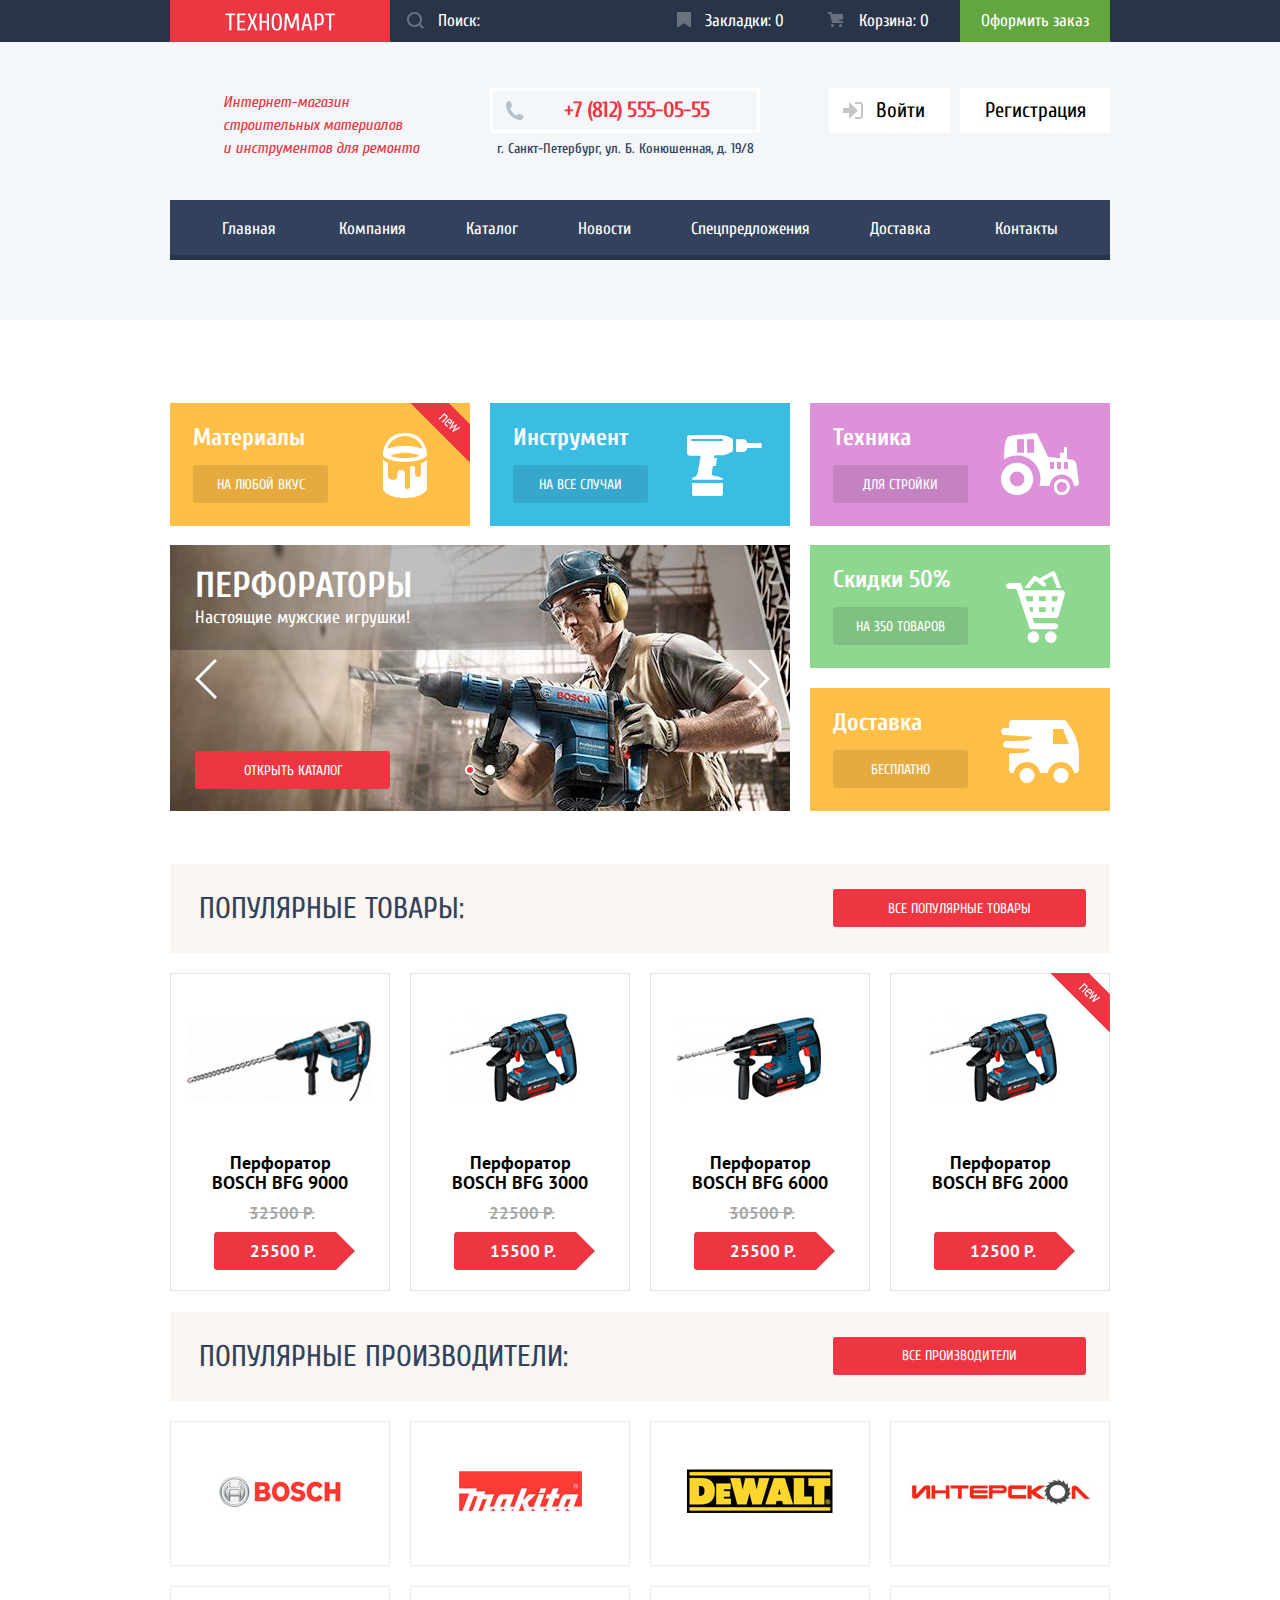
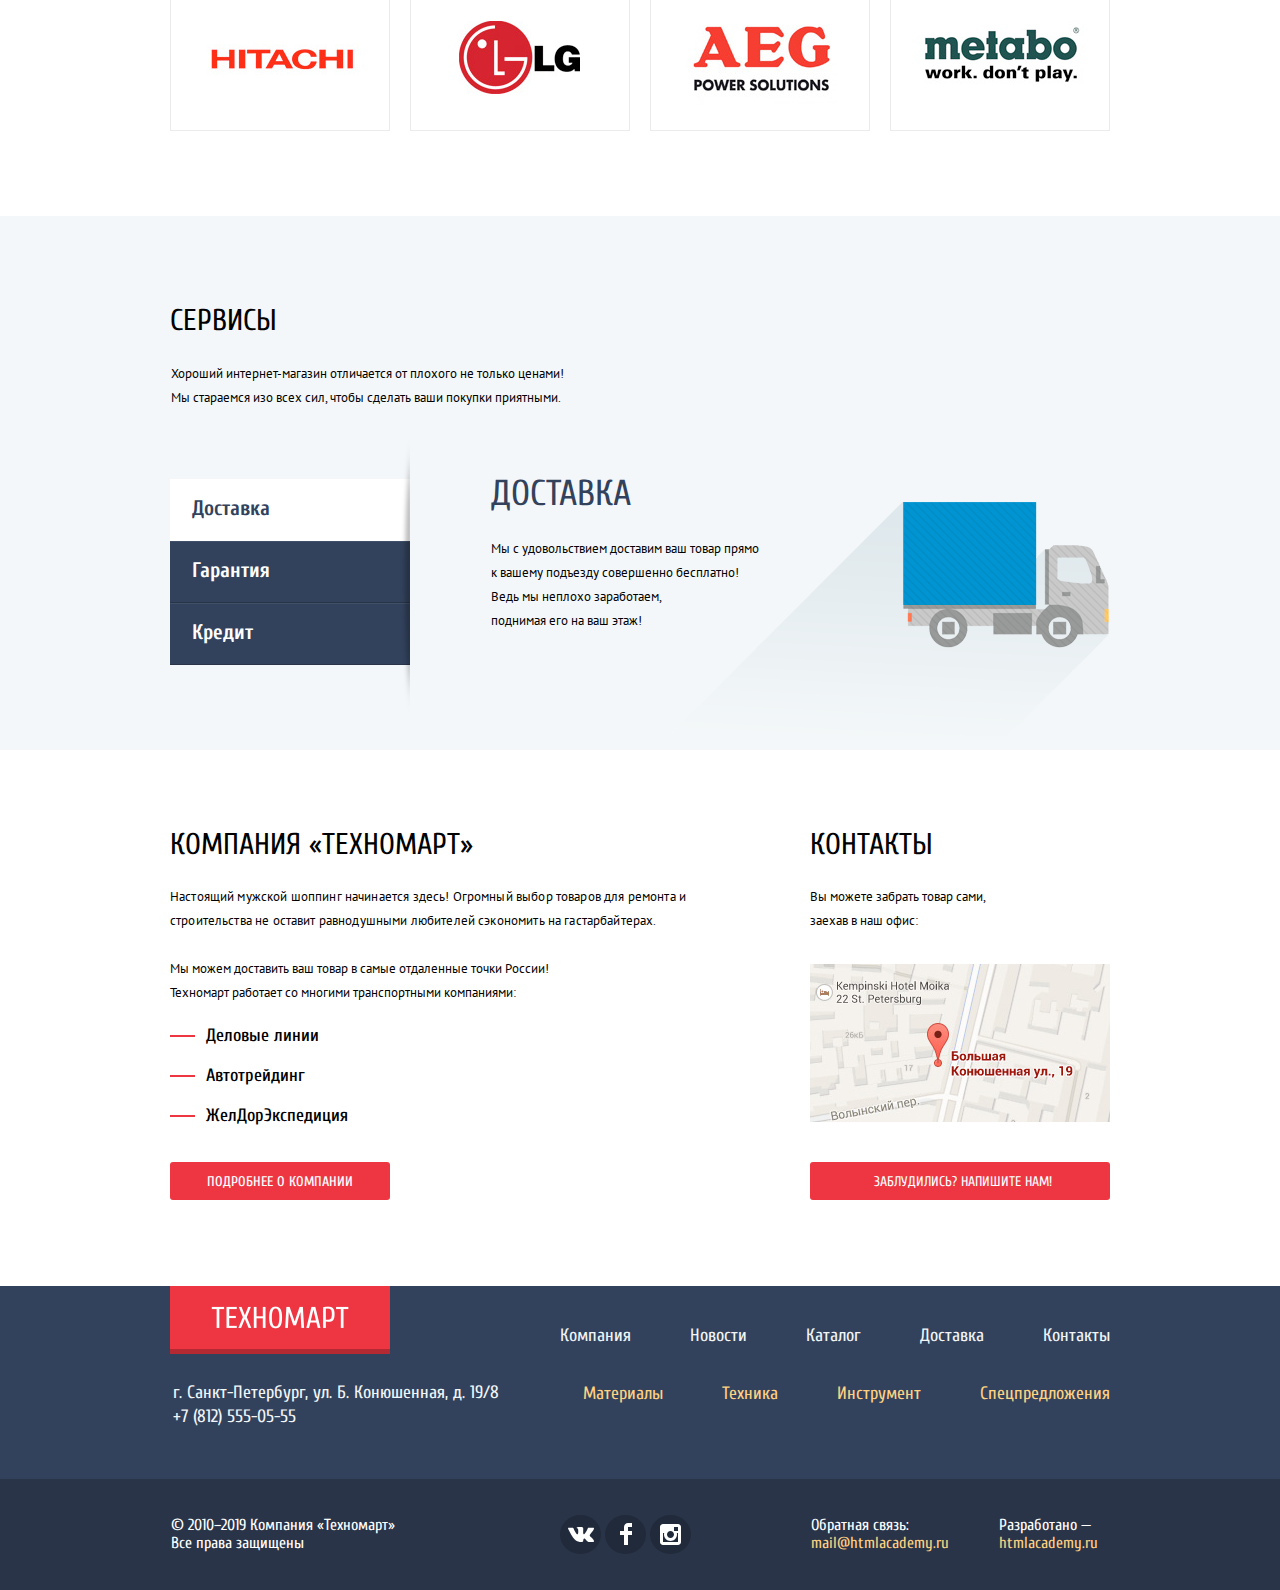
==== commit 9e9711f6: "Б12, Б13" ====
--- a/index.html
+++ b/index.html
@@ -7,7 +7,7 @@
   <link href="https://fonts.googleapis.com/css?family=Cuprum:400,700%7CPT+Sans:400,700&amp;subset=cyrillic"
     rel="stylesheet">
   <link href="css/normalize.css" rel="stylesheet">
-  <link href="css/style.css" rel="stylesheet">
+  <link href="css/style-min.css" rel="stylesheet">
 </head>
 
 <body>
--- a/css/style-min.css
+++ b/css/style-min.css
@@ -0,0 +1 @@
+@font-face{font-weight:400;font-size:16px;font-family:"cuprumitalic";src:url(../fonts/cuprumitalic.woff2) format("woff2"),url(../fonts/cuprumitalic.woff) format("woff")}html{-webkit-box-sizing:border-box;box-sizing:border-box}*,*::before,*::after{-webkit-box-sizing:inherit;box-sizing:inherit}body{min-width:960px;padding:0;font-size:14px;font-family:"Cuprum",Arial,sans-serif;color:black}a{text-decoration:none}img{max-width:100%}.container{width:960px;margin:0 auto;padding:0 10px;overflow:hidden}.btn{display:block;width:140px;padding:0;padding-top:11px;padding-bottom:9px;font-size:14px;line-height:18px;text-align:center;color:white;text-transform:uppercase;background-color:#ee3643;border-radius:3px}.visually-hidden{position:absolute;width:1px;height:1px;margin:-1px;padding:0;overflow:hidden;white-space:nowrap;border:0;clip:rect(0 0 0 0);-webkit-clip-path:inset(100%);clip-path:inset(100%)}.main-header{width:100%;margin-bottom:23px;padding-bottom:60px;color:#32425c;background-color:#f3f7f9}.header-top,.top-menu{display:-webkit-box;display:-ms-flexbox;display:flex;height:42px;margin-bottom:46px;background-color:#293449}.header-top-container{display:-webkit-box;display:-ms-flexbox;display:flex}.main-header-logo{position:relative;-ms-flex-negative:0;flex-shrink:0;-webkit-box-sizing:content-box;box-sizing:content-box;width:220px;height:42px;background-color:#ee3643;border-bottom:5px solid #b52933}.main-header-logo img{position:absolute;top:13px;left:25%}.search-field{position:relative;display:-webkit-box;display:-ms-flexbox;display:flex}.top-menu input[type=search]{width:270px;height:42px;padding-left:49px;border:none;outline:none}.top-menu input[type=search]::placeholder{position:relative;top:-1px;right:1px}.top-menu svg{position:absolute;top:12px;left:17px;fill:rgba(255,255,255,.3)}.search-field svg{left:14px}.cart svg{left:18px}.cart-full svg{fill:rgba(255,255,255,.3)}.top-menu-link:hover svg,.top-menu-link:focus svg,.search-field:hover svg{fill:white}.top-menu a:active svg{fill:rgba(255,255,255,.5)}.top-menu a,.top-menu input[type=search],.top-menu input[type=search]::-webkit-input-placeholder,.site-navigation a{color:white;background-color:#293449}.top-menu a,.top-menu input[type=search],.top-menu input[type=search]:-ms-input-placeholder,.site-navigation a{color:white;background-color:#293449}.top-menu a,.top-menu input[type=search],.top-menu input[type=search]::-ms-input-placeholder,.site-navigation a{color:white;background-color:#293449}.top-menu a,.top-menu input[type=search],.top-menu input[type=search]::placeholder,.site-navigation a{color:white;background-color:#293449}.btn-search{position:absolute;left:3px;width:45px;height:42px;background-color:transparent;border:none}input[name=site-search]:focus~.btn-search>svg{fill:#f0525d}.top-menu input[type=search]:focus,.top-menu input[type=search]:focus::-webkit-input-placeholder,input[type=search]:focus~.btn-search{color:black;background-color:white;border:none}.top-menu input[type=search]:focus,.top-menu input[type=search]:focus:-ms-input-placeholder,input[type=search]:focus~.btn-search{color:black;background-color:white;border:none}.top-menu input[type=search]:focus,.top-menu input[type=search]:focus::-ms-input-placeholder,input[type=search]:focus~.btn-search{color:black;background-color:white;border:none}.top-menu input[type=search]:focus,.top-menu input[type=search]:focus::placeholder,input[type=search]:focus~.btn-search{color:black;background-color:white;border:none}.top-menu a{position:relative;display:block;width:150px;padding:12px;padding-left:30px;text-align:center}.btn:hover,.btn:focus,.main-header-logo:hover,.main-header-logo:focus{background-color:#ca2c37}.btn:active,.main-header-logo:active{background-color:#ba2732}.top-menu,.site-navigation{font-size:17px;line-height:17px}.top-menu .btn-make-order{padding:10px 0;padding-top:12px;font-size:17px;line-height:18px;text-transform:none;background-color:#63a63e;border-radius:0}.top-menu a:hover,.top-menu a:focus{background-color:#212a3a}.top-menu .btn-make-order:hover,.top-menu .btn-make-order:focus{background-color:#5fbb2d}.top-menu a:active{color:rgba(255,255,255,.5);background-color:#161d29}.top-menu .btn-make-order:active{background-color:#518534}.top-menu .cart-full{padding-left:37px;background-color:#ee3643}.header-middle .container{display:-webkit-box;display:-ms-flexbox;display:flex;-webkit-box-orient:horizontal;-webkit-box-direction:normal;-ms-flex-direction:row;flex-direction:row;-webkit-box-pack:justify;-ms-flex-pack:justify;justify-content:space-between;margin-bottom:24px}.page-header{-ms-flex-negative:0;flex-shrink:0;width:320px;margin:0;margin-top:3px;padding:0;padding-right:50px;padding-left:53px;font-weight:570;font-size:16px;line-height:23px;font-family:"cuprumitalic","Cuprum",Arial;color:#ee3643;letter-spacing:0}.header-contacts{margin-top:0;margin-right:51px;font-weight:500;font-size:14px;line-height:27px;text-align:center;color:#32425c}.header-contacts a{position:relative;display:block;width:270px;margin-bottom:2px;padding:8px 0;padding-bottom:9px;padding-left:23px;font-weight:700;font-size:22px;line-height:22px;color:#ee3643;letter-spacing:-.7px;border:3px solid #fff}.header-contacts img{position:absolute;top:10px;left:12px}.site-navigation,.user-navigation{margin:0;margin-bottom:8px;padding:0;list-style:none}.user-navigation{display:-webkit-box;display:-ms-flexbox;display:flex;-webkit-box-orient:horizontal;-webkit-box-direction:normal;-ms-flex-direction:row;flex-direction:row;-webkit-box-pack:start;-ms-flex-pack:start;justify-content:flex-start;-webkit-box-sizing:content-box;box-sizing:content-box;width:299px}.user-navigation-inner{background-color:white}.login-link{padding:0;font-size:21px;line-height:21px;color:black}.login-link a{position:relative;display:block;padding:12px 25px;text-align:center;color:black;background-color:white}.login-link svg{position:absolute;fill:#c5c5c5}.link-sign-in{width:121px;margin-right:10px;margin-left:18px}.link-sign-in a{padding-left:46px}.link-sign-in svg{top:14px;left:14px}.link-sign-up{width:150px}.login-link a:hover,.profile-navigation a:hover{color:#ee3643}.login-link:hover svg,.logged-in:hover svg{fill:black}.logged-in a{position:relative;width:240px;padding:12px 0;padding-left:19px}.logged-in svg{top:13px;left:13px}.logged-in a:hover{color:black}.log-off a{position:relative;width:40px;min-height:45px;padding:0}.log-off svg{position:absolute;top:14px;left:9px}.login-link a:active,.profile-navigation a:active{color:rgba(0,0,0,.3)}.login-link a:active svg{fill:rgba(0,0,0,.3)}.profile-navigation{display:-webkit-box;display:-ms-flexbox;display:flex;-webkit-box-orient:horizontal;-webkit-box-direction:normal;-ms-flex-direction:row;flex-direction:row;-webkit-box-pack:start;-ms-flex-pack:start;justify-content:flex-start;margin:0;padding:0;padding-left:18px;list-style:none;font-size:16px;line-height:16px}.profile-link a{position:relative;display:block;height:16px;margin-right:32px;color:#32425c;border-bottom:1px solid #32425c}.profile-link a:hover{border-bottom-color:#ee3643}.profile-link a:active{border-bottom-color:rgba(0,0,0,.3)}.profile-link:not(:last-child) a::after{content:"";position:absolute;top:7px;right:-19px;display:block;width:4px;height:4px;background-color:#32425c;border-radius:50%}.site-navigation{display:-webkit-box;display:-ms-flexbox;display:flex;-ms-flex-wrap:wrap;flex-wrap:wrap;-webkit-box-pack:start;-ms-flex-pack:start;justify-content:flex-start;width:100%;margin:0;padding:0;background-color:#32425c;border-bottom:5px solid #293449}.site-navigation a{display:block;-webkit-box-sizing:content-box;box-sizing:content-box;padding:18px 30px;padding-top:20px;text-align:center;background-color:#32425c}.main-page-link a{padding-right:33px;padding-left:52px}.contacts-page-link a{padding-right:51px;padding-left:34px}.site-navigation a:hover,.site-navigation a:focus{background-color:#293449;border-bottom-color:#293449}.site-navigation a:active{color:rgba(255,255,255,.6);background-color:#1d2739;border-bottom-color:#1d2739}.breadcrumbs{position:relative;display:-webkit-box;display:-ms-flexbox;display:flex;-webkit-box-orient:horizontal;-webkit-box-direction:normal;-ms-flex-direction:row;flex-direction:row;-ms-flex-wrap:wrap;flex-wrap:wrap;-webkit-box-pack:start;-ms-flex-pack:start;justify-content:flex-start;margin:0;padding:0;list-style:none;font-size:13px;line-height:18px;font-family:"PT Sans",Arial,sans-serif;text-transform:uppercase}.breadcrumbs a{position:relative;top:-2px;display:block;margin:0;margin-right:40px;color:black}.breadcrumbs a::after{content:"";position:absolute;top:2px;right:-42px;display:block;width:40px;height:12px;background-image:url(../img/svg/icon-right-small.svg);background-repeat:no-repeat;background-position:50% 0}.breadcrumbs-current{margin-left:3px}.breadcrumbs-current a::after{display:none}.breadcrumbs-homepage{position:relative;left:-2px;display:block;width:30px;height:12px;margin-right:25px;background-image:url(../img/svg/icon-home.svg);background-repeat:no-repeat}.breadcrumbs-homepage a::after{left:14px}.promo{margin-top:60px}.promo-features-list{display:-webkit-box;display:-ms-flexbox;display:flex;-webkit-box-orient:horizontal;-webkit-box-direction:normal;-ms-flex-direction:row;flex-direction:row;-ms-flex-wrap:wrap;flex-wrap:wrap;-webkit-box-pack:justify;-ms-flex-pack:justify;justify-content:space-between;margin-bottom:5px;padding-left:0;list-style:none}.promo-bottom{display:-webkit-box;display:-ms-flexbox;display:flex;-webkit-box-orient:horizontal;-webkit-box-direction:normal;-ms-flex-direction:row;flex-direction:row;-webkit-box-pack:start;-ms-flex-pack:start;justify-content:flex-start}.promo-features-side{display:-webkit-box;display:-ms-flexbox;display:flex;-webkit-box-orient:vertical;-webkit-box-direction:normal;-ms-flex-direction:column;flex-direction:column;-webkit-box-pack:start;-ms-flex-pack:start;justify-content:flex-start;margin-bottom:33px;margin-left:20px;padding:0}.promo-features-side .promo-item{margin-bottom:20px}.promo-item{position:relative;width:300px;height:123px;padding-left:23px;background-repeat:no-repeat}.promo-materials{background-color:#ffbf47;background-image:url(../img/svg/icon-materials.svg);background-position:213px 30px;background-size:44px 65px}.promo-instruments{background-color:#3bbce3;background-image:url(../img/svg/icon-instruments.svg);background-position:197px 32px;background-size:75px 61px}.promo-tech{background-color:#dc91d8;background-image:url(../img/svg/icon-tech.svg);background-position:191px 30px;background-size:78px 62px}.promo-sale{background-color:#8ed78f;background-image:url(../img/svg/icon-sale.svg);background-position:196px 26px;background-size:59px 72px}.promo-delivery{background-color:#ffbf47;background-image:url(../img/svg/icon-delivery.svg);background-position:191px 32px;background-size:78px 63px}.promo-item h2{margin-bottom:12px;font-size:24px;line-height:30px;color:white}.promo-item .btn-promo{width:135px;background-color:rgba(0,0,0,.1)}.btn-promo:hover,.btn-promo:focus{background-color:rgba(0,0,0,.2)}.btn-promo:active{background-color:rgba(0,0,0,.3)}.slider-btn{background-color:transparent;border:none}.slides{padding-left:0;list-style:none}.slider{position:relative;width:620px;max-height:266px}.slider-btn{position:absolute;top:128px}.slider-btn-back{left:25px;cursor:pointer}.slider-btn-next{right:20px;cursor:pointer}.slider-content{margin:0}.slider-content figcaption{position:absolute;top:0;left:0;padding-left:0;color:white}.slider-content{display:none}.slider-radio:first-of-type:checked~.slides .slider-content-1,.slider-radio:nth-of-type(2):checked~.slides .slider-content-2,.slider-content-current{display:block}.slider-btn:focus{border:1px solid #4d90fe;outline:none;-webkit-box-shadow:0 0 5px #4d90fe;box-shadow:0 0 5px #4d90fe}.slider-content h2{position:absolute;top:7px;left:25px;font-size:36px;line-height:36px;color:white;text-transform:uppercase}.slider-content p{position:absolute;top:57px;left:25px;width:300px;font-size:18px;line-height:24px}.slider-content .btn{position:absolute;top:220px;left:25px;width:195px;padding-left:49px;text-align:left}.slider-indicators{position:absolute;top:234px;left:295px;display:-webkit-box;display:-ms-flexbox;display:flex}.slider-indicator{left:30px;display:block;-webkit-box-sizing:content-box;box-sizing:content-box;width:6px;height:6px;margin-right:10px;background-color:white;border:2px solid white;border-radius:50%}.slider-radio:first-of-type:checked~.slider-indicators .slider-indicator:first-child,.slider-radio:nth-of-type(2):checked~.slider-indicators .slider-indicator:nth-child(2),.slider-indicator-current{background-color:#ee3643}.slider-indicator-active{background-color:#ee3643}.header-popular{padding-top:25px;padding-right:24px;padding-bottom:26px;padding-left:29px}.header-popular{display:-webkit-box;display:-ms-flexbox;display:flex;-webkit-box-pack:justify;-ms-flex-pack:justify;justify-content:space-between;margin-bottom:10px;background-color:#f9f5f0}.header-popular h2,.current-product{font-weight:400;font-size:30px;line-height:30px;color:#32425c;text-transform:uppercase}.header-popular h2{margin:0;margin-top:5px}.current-product{margin-top:18px;margin-bottom:20px;padding:30px 28px;padding-bottom:29px;background-color:#f2f6f8}.header-popular .btn{width:253px}.popular-brands .btn{padding:10px 0}.popular-brands-list{display:-webkit-box;display:-ms-flexbox;display:flex;-ms-flex-wrap:wrap;flex-wrap:wrap;-webkit-box-pack:start;-ms-flex-pack:start;justify-content:flex-start;margin:0;margin-bottom:75px;padding:0;list-style:none}.popular-brands-item{display:-webkit-box;display:-ms-flexbox;display:flex;-webkit-box-pack:center;-ms-flex-pack:center;justify-content:center;-webkit-box-align:center;-ms-flex-align:center;align-items:center;width:220px;height:145px;margin:10px 0;margin-right:20px;border:1px solid #ebebeb}.popular-brands-item:nth-child(4n){margin-right:0}.popular-brands-item:hover{-webkit-box-shadow:0 10px 25px rgba(0,0,0,.5);box-shadow:0 10px 25px rgba(0,0,0,.5)}.popular-brands-item:active{-webkit-box-shadow:0 4px 10px rgba(0,0,0,.5);box-shadow:0 4px 10px rgba(0,0,0,.5);opacity:.5}.popular-brands-item img{position:relative}.popular-brands-item:nth-of-type(1) img{top:1px}.popular-brands-item:nth-of-type(2) img,.popular-brands-item:nth-of-type(3) img{bottom:1px}.popular-brands-item:nth-of-type(4) img{bottom:6px;left:-1px}.popular-brands-item:nth-of-type(5) img{top:3px;left:3px}.popular-brands-item:nth-of-type(6) img{top:1px;left:-1px}.popular-brands-item:nth-of-type(7) img{left:1px}.popular-brands-item:nth-of-type(8) img{top:-2px;left:2px}.catalog-list{display:-webkit-box;display:-ms-flexbox;display:flex;-ms-flex-wrap:wrap;flex-wrap:wrap;-webkit-box-pack:start;-ms-flex-pack:start;justify-content:flex-start;-ms-flex-line-pack:center;align-content:center;margin:0;margin-bottom:11px;padding-left:0;list-style:none}.catalog-list h3{margin-top:5px;margin-bottom:1px;padding:0 30px;font-size:18px;line-height:20px;font-family:"PT Sans",Arial,sans-serif}.catalog-item-product a{color:black}.catalog-item{position:relative;width:220px;margin:10px 0;margin-right:20px;font-weight:700;text-align:center;border:1px solid #e5e5e5}.catalog-item img{max-width:100%;height:auto}.catalog-item .flag,.promo-item .flag{position:absolute;top:-1px;right:-1px;z-index:20;width:60px;height:60px;overflow:hidden;text-indent:-1000px}.promo-item .flag{top:0;right:0}.catalog-item .flag-new,.promo-item .flag-new{background-image:url(../img/new-flag.png);background-repeat:no-repeat;background-position:0 0}.catalog-index .catalog-item:nth-child(4n){margin-right:0}.catalog-list-inner{margin-bottom:42px;padding-left:0}.catalog-list-inner .catalog-item:nth-child(3n){margin-right:0}.price-old,.price-current{margin:0;padding:10px 30px;font-size:17px;line-height:18px;font-family:"PT sans",Arial,sans-serif;text-transform:uppercase}.price-old{min-height:20px;padding-left:33px;color:#a9a9a9;text-decoration:line-through}.price-current{position:relative;left:4px;width:141px;margin:0 auto;margin-bottom:20px;padding-left:27px;font-weight:550;color:white;background-color:#ee3643;border-radius:3px}.price-current::after{content:"";position:absolute;top:0;right:-19px;width:0;height:0;border:19px solid white;border-left-color:#ee3643}.no-discount .price-current{margin-top:39px}.catalog-list .btn{width:135px}.btn-buy,.btn-bookmark{position:absolute;left:40px;z-index:10;display:none;margin:0 auto;margin-bottom:8px;padding:10px 0;padding-bottom:7px;text-align:left;cursor:pointer}.btn-buy{top:30px;padding-left:50px;color:white;background-color:#63a63e;border:none;border-bottom:3px solid #367315;border-radius:3px}.btn-buy img{position:absolute;top:10px;left:15px;opacity:.3}.btn-buy:hover img,.btn-buy:active img{opacity:1}.btn-bookmark{top:75px;padding-top:9px;padding-bottom:5px;padding-left:33px;color:black;background-color:white;border:3px solid #64a63f;border-radius:3px}.catalog-item:hover>.actions,.catalog-item:hover .btn-bookmark,.catalog-item:hover .btn-buy{display:block}.catalog-item:hover{-webkit-box-shadow:0 10px 25px rgba(0,0,0,.5);box-shadow:0 10px 25px rgba(0,0,0,.5)}.actions{position:absolute;z-index:10;display:none;width:100%;height:40%;padding:40px 0;background-color:white}.btn-buy:hover,.btn-buy:focus{background-color:#5fbb2d}.btn-bookmark:hover,.btn-bookmark:focus{color:#32425c;background-color:white;border-color:#32425c}.btn-buy:active{background-color:#518534;border-bottom-color:#518534}.btn-bookmark:active{color:rgba(50,66,92,.3);border-color:rgba(50,66,92,.3)}.filters-catalog-container{display:-webkit-box;display:-ms-flexbox;display:flex;-webkit-box-orient:horizontal;-webkit-box-direction:normal;-ms-flex-direction:row;flex-direction:row;-webkit-box-pack:start;-ms-flex-pack:start;justify-content:flex-start}.sort-catalog{display:-webkit-box;display:-ms-flexbox;display:flex;-webkit-box-orient:vertical;-webkit-box-direction:normal;-ms-flex-direction:column;flex-direction:column;-ms-flex-wrap:nowrap;flex-wrap:nowrap;-webkit-box-pack:justify;-ms-flex-pack:justify;justify-content:space-between;width:700px}.filters fieldset{margin:0;padding:0;border:none}.filters-label{margin-top:0;margin-bottom:14px;font-weight:700;font-size:17px;line-height:30px;font-family:"PT Sans",Arial,sans-serif;text-transform:uppercase}.sort-list,.filters-list{margin:0;padding-left:0;list-style:none}.filters-type,.sort h3,.sort-option{font-weight:400;font-size:13px;line-height:14px;font-family:"PT Sans",Arial,sans-serif;text-transform:uppercase;background-color:#f7f3ec}.sort{display:-webkit-box;display:-ms-flexbox;display:flex;-webkit-box-orient:horizontal;-webkit-box-direction:normal;-ms-flex-direction:row;flex-direction:row;-ms-flex-wrap:wrap;flex-wrap:wrap;-webkit-box-pack:start;-ms-flex-pack:start;justify-content:flex-start;width:700px;margin-bottom:10px}.sort-list{display:-webkit-box;display:-ms-flexbox;display:flex;-webkit-box-orient:horizontal;-webkit-box-direction:normal;-ms-flex-direction:row;flex-direction:row;-ms-flex-wrap:wrap;flex-wrap:wrap;-webkit-box-pack:start;-ms-flex-pack:start;justify-content:flex-start;width:400px;margin:0;padding:12px 0;padding-bottom:11px}.sort,.filter-price-range,.price-value{background-color:#f7f3ec;border-radius:3px}.sort-list li{margin-right:68px}.sort-list-how li{margin:0}.sort-list-how{justify-content:space-between;width:60px}.sort h3{width:150px;margin:0;margin-right:90px;padding:12px 20px;border-radius:3px}.sort-option{display:block;color:rgba(0,0,0,.3);border-bottom:1px dotted #ee3643}.sort-list li:nth-child(3n){margin-right:0}.sort-option-how{position:relative;display:block;width:28px;font-size:0}.sort-option-how svg{position:absolute;top:2px;fill:#c5c5c5}.sort-current,.sort-current svg{color:#ee3643;fill:#ee3643}.sort-option:hover,.sort-option:focus{color:black;border-bottom-style:solid}.sort-current{border:none}.sort-current:hover,.sort-current:focus{border-bottom:1px solid #ee3643}.sort-option-how:hover,.sort-option-how:focus{border:none}.sort-option-how:hover svg,.sort-option-how:focus>svg{fill:black}.filters{display:-webkit-box;display:-ms-flexbox;display:flex;-webkit-box-orient:horizontal;-webkit-box-direction:normal;-ms-flex-direction:row;flex-direction:row;width:220px;margin-right:20px}.filters-type{display:block;width:100%;margin-bottom:11px;padding:12px 19px;font-weight:400;border-radius:3px}.filter-price-range{position:relative;width:220px;height:80px;margin-bottom:9px;border-bottom-right-radius:5px;border-bottom-left-radius:5px}.price-range-current{position:absolute;top:39px;left:39px;-webkit-box-sizing:padding-box;box-sizing:padding-box;width:120px;height:2px;background-color:#00ca74}.btn-price-range{position:absolute;display:block;width:20px;height:23px;font-size:0;background-color:transparent;background-image:url(../img/svg/filter-button.svg);border:none}.price-range-min{top:30px;left:20px}.price-range-max{top:30px;right:40px}.price-range-out{position:relative;top:39px;left:180px;width:20px;height:2px;background-color:#d7dcde}.price-value{width:95px;margin:0;margin-bottom:42px;padding-top:9px;padding-bottom:11px;font-size:17px;line-height:18px;font-family:"PT Sans",Arial,sans-serif;text-align:center;text-transform:uppercase;border:none;border-radius:3px}.min-price{padding-left:6px}.max-price{padding-left:4px}.filters span{margin:0 6px;margin-right:3px;font-size:16px;line-height:18px;font-family:"PT Sans",Arial,sans-serif}.filters .brands-filter{position:relative;width:220px;margin-bottom:20px}.brands-filter .filters-label{margin-bottom:14px}.brands-filter::before,.brands-filter::after{content:"";position:absolute;display:block;width:220px;height:1px;background-color:#e5e5e5}.brands-filter::before{top:-17px}.filter-option{margin-bottom:20px;font-size:15px;line-height:20px;font-family:"PT Sans",Arial,sans-serif;text-transform:uppercase}.filters-input~label{position:relative;padding-left:35px}.filters-input~label::before{content:"";position:absolute;top:-10px;left:0;width:30px;height:40px;background-repeat:no-repeat;background-position:0 8px}.filters-input-checkbox~label::before{background-image:url(../img/svg/checkbox-off.svg)}.filters-input-checkbox:checked~label::before{background-image:url(../img/svg/checkbox-on.svg)}.filters-input-radio~label::before{background-image:url(../img/svg/radio-off.svg);background-position:0 7px}.filters-input-radio:checked~label::before{background-image:url(../img/svg/radio-on.svg)}.filters-input:focus~label{outline:2px solid #c5c5c5;outline-offset:5px}.filters-input:disabled~label{color:rgba(0,0,0,.4)}.btn-submit{margin-top:58px;padding:10px 0;padding-bottom:8px}.btn-submit,.pagination-item{font-size:13px;line-height:18px;font-family:"PT Sans",Arial,sans-serif;color:black;background-color:white;border:1px solid #e5e5e5}.pagination{margin:0 auto}.pagination-list{display:-webkit-box;display:-ms-flexbox;display:flex;-webkit-box-orient:horizontal;-webkit-box-direction:normal;-ms-flex-direction:row;flex-direction:row;-ms-flex-wrap:wrap;flex-wrap:wrap;-webkit-box-pack:start;-ms-flex-pack:start;justify-content:flex-start;margin:0;margin-bottom:60px;padding-left:239px;list-style:none}.pagination-item a,.pagination-item:hover,.pagination-item:focus,.pagination-item:active,.pagination-item a:hover,.pagination-item a:focus,.pagination-item a:active{color:black}.pagination-item{width:38px;height:38px;margin-right:10px;padding-top:9px;padding-left:15px;font-size:13px;line-height:18px;text-transform:uppercase;border-radius:3px}.pagination-item-current{width:40px;margin-right:9px;padding:10px;padding-left:16px;color:white;background-color:#ee3744}.pagination-item-next{width:140px;padding:9px 0;padding-left:32px}.btn-submit:hover,.pagination-item:hover,.btn-submit:focus,.pagination-item:focus{background-color:white;border-color:#bdc6ca}.btn-submit:active,.pagination-item:active{color:black;border-color:#ee3744}.services-container{display:-webkit-box;display:-ms-flexbox;display:flex;-webkit-box-orient:horizontal;-webkit-box-direction:normal;-ms-flex-direction:row;flex-direction:row;-webkit-box-pack:start;-ms-flex-pack:start;justify-content:flex-start}.services,.about-product{background-color:#f4f7f9}.services p,.index-columns p{font-size:13px;line-height:24px;font-family:"PT Sans",Arial,sans-serif}.services h2{padding-top:65px}.services-promo{width:400px;margin-bottom:20px;padding:1px}.services-list{position:relative;left:81px;padding-left:0}.services-toggle{position:relative;width:240px;margin-bottom:50px;padding:34px 0;list-style:none}.services-toggle::after{content:"";position:absolute;top:-5px;right:0;display:block;width:10px;height:272px;background-image:url(../img/services-shadow.png);background-repeat:no-repeat;background-position:50% 50%}.service-item{width:700px;min-height:260px;background-repeat:no-repeat}.services h3{margin-top:31px;margin-bottom:25px;font-weight:400;font-size:36px;line-height:36px;color:#32425c;text-transform:uppercase}.service-item-delivery{background-image:url(../img/delivery.png);background-position:150px 26px}.service-item-delivery p{width:275px}.service-item-warranty{background-image:url(../img/guarantee.png);background-position:240px 5px}.service-item-warranty p{width:375px}.service-item-credit{background-image:url(../img/credit.png);background-position:168px -2px}.service-item-credit p{margin-bottom:30px}.btn-order-credit{display:block;width:195px;margin-bottom:10px;background-color:#ff5357}.service-item{display:none}.service-item-current{display:block}.services-radio:first-of-type:checked~.services-list .service-item-delivery,.services-radio:nth-of-type(2):checked~.services-list .service-item-warranty,.services-radio:nth-of-type(3):checked~.services-list .service-item-credit{display:block}.btn-services{display:block;width:240px;padding:17px 20px;padding-top:13px;padding-left:22px;font-weight:700;font-size:21px;line-height:30px;text-align:left;color:white;background-color:#32425c;border-top:1px solid #405069;border-right:none;border-bottom:1px solid #293449;border-left:none;cursor:pointer}.services-radio:first-of-type:checked~.services-toggle .btn-delivery,.services-radio:nth-of-type(2):checked~.services-toggle .btn-warranty,.services-radio:nth-of-type(3):checked~.services-toggle .btn-credit{padding:18px 20px;padding-top:14px;padding-left:22px;color:#32425c;background-color:white;border:none}.btn-services:hover{color:white;background-color:#293449}.btn-services-current{color:#32425c;background-color:white;border:none}.about-product-container{padding-top:40px;padding-bottom:56px}.about-product{font-size:13px;line-height:24px;font-family:"PT Sans",Arial,sans-serif}.services h2,.index-columns h2,.about-product h2{font-weight:400;font-size:30px;line-height:30px;font-family:"Cuprum",Arial,sans-serif;color:black;text-transform:uppercase}.services-list{list-style:none}.index-columns{display:-webkit-box;display:-ms-flexbox;display:flex;-webkit-box-orient:horizontal;-webkit-box-direction:normal;-ms-flex-direction:row;flex-direction:row;-webkit-box-pack:start;-ms-flex-pack:start;justify-content:flex-start;padding:10px;padding-top:55px}.about-us{-ms-flex-negative:0;flex-shrink:0;width:530px;margin-right:110px;font-weight:500}.about-us-promo{margin-bottom:24px;letter-spacing:.15px}.about-us-delivery{margin-bottom:21px}.about-us .btn{width:220px}.delivery-company-list{margin:0;margin-bottom:36px;padding-left:36px;list-style:none;font-size:18px;line-height:20px}.delivery-company-list li{position:relative;margin-bottom:20px}.delivery-company-list li::before{content:"";position:absolute;top:9px;left:-36px;display:block;width:25px;height:2px;background-color:#ee3643}.contacts{-ms-flex-negative:0;flex-shrink:0;width:300px}.contacts p{width:180px;margin-bottom:31px}.contacts .btn{width:300px;margin-top:36px;margin-bottom:76px;padding-left:64px;text-align:left}.about-us-delivery{width:390px;margin-top:0}.main-footer{background-color:#32425c}.footer-top .container{display:-webkit-box;display:-ms-flexbox;display:flex;-webkit-box-orient:horizontal;-webkit-box-direction:normal;-ms-flex-direction:row;flex-direction:row;min-height:193px}.main-footer-logo{display:block;-webkit-box-sizing:content-box;box-sizing:content-box;width:220px;height:63px;margin-bottom:27px;background-color:#ee3643;border-bottom:5px solid #b52933}.main-footer-logo img{position:relative;top:20px;left:41px}.footer-contacts{width:330px;margin-top:0;margin-right:0;padding-left:3px}.footer-phone{color:white;text-decoration:none}.footer-site-navigation,.footer-store-navigation{display:-webkit-box;display:-ms-flexbox;display:flex;-webkit-box-orient:horizontal;-webkit-box-direction:normal;-ms-flex-direction:row;flex-direction:row;-ms-flex-wrap:wrap;flex-wrap:wrap;-webkit-box-pack:end;-ms-flex-pack:end;justify-content:flex-end;width:610px;margin-right:0;padding:0;padding-top:24px;list-style:none}.footer-store-navigation{padding-top:20px}.footer-store-navigation a,.footer-site-navigation a{display:block;margin-right:59px}.footer-store-navigation li:last-child,.footer-site-navigation li:last-child{margin-right:-59px}.footer-top a,.footer-top p{font-size:18px;line-height:24px;font-family:"Cuprum",Arial,sans-serif;color:#f1f5f7}.main-footer-logo:hover,.main-footer-logo:focus{background-color:#ca2c37}.main-footer-logo:active{background-color:#ba2732}.footer-store-navigation a{color:#ffd180}.main-footer a:hover{text-decoration:underline}.footer-store-navigation a:active,.footer-site-navigation a:active{opacity:.5}.footer-bottom{font-size:16px;line-height:18px;color:white;background-color:#293449}.footer-bottom .container{display:-webkit-box;display:-ms-flexbox;display:flex;-webkit-box-orient:horizontal;-webkit-box-direction:normal;-ms-flex-direction:row;flex-direction:row;-webkit-box-pack:start;-ms-flex-pack:start;justify-content:flex-start;padding-top:20px;padding-bottom:20px}.footer-copyright{-ms-flex-negative:0;flex-shrink:0;width:230px;margin-right:160px;padding:1px}.footer-social{display:-webkit-box;display:-ms-flexbox;display:flex;-ms-flex-negative:0;flex-shrink:0;-webkit-box-orient:horizontal;-webkit-box-direction:normal;-ms-flex-direction:row;flex-direction:row;-ms-flex-wrap:wrap;flex-wrap:wrap;width:220px;margin-right:31px;padding-left:0;list-style:none}.social-btn{position:relative;display:block;width:41px;height:39px;margin-right:4px;background-color:#212a3a;background-repeat:no-repeat;background-position:50% 50%;border-radius:50%}.social-btn:hover,.social-btn:active{background-color:#ee3643}.social-btn-vk{background-image:url(../img/svg/vk-icon.svg)}.social-btn-fb{background-image:url(../img/svg/fb-icon.svg)}.social-btn-inst{margin-right:0;background-image:url(../img/svg/insta-icon.svg)}.copyright-link:not(:last-child){width:140px;margin-right:48px;color:white}.copyright-link:last-child{width:110px}.copyright-link{margin-top:17px}.copyright-link a{color:#ffd180}.copyright-link a:active{color:#ee3643;text-decoration:none}.modal{position:fixed;z-index:30}.modal-close{background-color:transparent;border:none}.write-us{bottom:200px;left:50%;display:none;width:620px;height:420px;margin-left:-290px;background-color:white;border-top:5px solid #ee3643;-webkit-box-shadow:0 40px 60px rgba(0,0,0,.75);box-shadow:0 40px 60px rgba(0,0,0,.75)}.write-us-top{display:-webkit-box;display:-ms-flexbox;display:flex;-ms-flex-wrap:wrap;flex-wrap:wrap;-webkit-box-pack:justify;-ms-flex-pack:justify;justify-content:space-between;padding:37px 80px}.modal-close{position:absolute;top:6px;right:8px;z-index:3;width:27px;height:27px;font-size:0}.modal-close::before,.modal-close::after{content:"";position:absolute;top:12px;right:0;display:block;width:25px;height:4px;background-color:#ee3643}.modal-close::before{-webkit-transform:rotate(45deg);-ms-transform:rotate(45deg);transform:rotate(45deg)}.modal-close::after{-webkit-transform:rotate(-45deg);-ms-transform:rotate(-45deg);transform:rotate(-45deg)}.write-us form{display:-webkit-box;display:-ms-flexbox;display:flex;-ms-flex-wrap:wrap;flex-wrap:wrap;-webkit-box-pack:justify;-ms-flex-pack:justify;justify-content:space-between}.half-width{display:-webkit-box;display:-ms-flexbox;display:flex;-webkit-box-orient:vertical;-webkit-box-direction:normal;-ms-flex-direction:column;flex-direction:column;-ms-flex-wrap:wrap;flex-wrap:wrap;width:220px;margin-bottom:15px}.write-us-letter{display:-webkit-box;display:-ms-flexbox;display:flex;-webkit-box-orient:vertical;-webkit-box-direction:normal;-ms-flex-direction:column;flex-direction:column;width:100%}.write-us label{margin-bottom:10px;font-size:18px;line-height:18px}.write-us input,.write-us textarea{padding:10px 15px;font-size:13px;line-height:18px;font-family:"PT Sans",Arial,sans-serif;color:#a9a9a9;border:2px solid #dee3e4;border-radius:3px;outline:none}.write-us input:hover,.write-us textarea:hover{border-color:#b5b5b5}.write-us input:focus,.write-us textarea:focus{border-color:#ee3643}.write-us input[type=text]{text-transform:capitalize}.write-us textarea{width:460px;height:115px;margin-bottom:35px;resize:none}.write-us-bottom{width:100%;height:112px;padding:37px 80px;background-color:#f4f4f4}.write-us-bottom .btn{width:100%;border:none}.modal-map{top:50%;left:50%;display:none;width:940px;height:446px;margin-top:-213px;margin-left:-470px;-webkit-box-shadow:0 0 32px rgba(0,0,0,.5);box-shadow:0 0 32px rgba(0,0,0,.5)}.modal-map iframe{position:relative;z-index:2;border:none}.modal-map p{position:absolute;top:0;left:0;z-index:1;margin:0}.modal-cart{top:300px;left:333px;display:none;width:620px;height:275px;padding:0;background-color:white;border-top:5px solid #ee3643;-webkit-box-shadow:0 20px 40px rgba(0,0,0,.75);box-shadow:0 20px 40px rgba(0,0,0,.75)}.modal-cart-message{display:-webkit-box;display:-ms-flexbox;display:flex;-webkit-box-orient:horizontal;-webkit-box-direction:normal;-ms-flex-direction:row;flex-direction:row;-webkit-box-pack:start;-ms-flex-pack:start;justify-content:flex-start;margin:0;padding:37px 80px;font-size:30px;line-height:30px}.modal-cart-message svg{margin-right:30px}.modal-cart-message span{padding-top:15px}.modal-cart-bottom{display:-webkit-box;display:-ms-flexbox;display:flex;-webkit-box-orient:horizontal;-webkit-box-direction:normal;-ms-flex-direction:row;flex-direction:row;-webkit-box-pack:justify;-ms-flex-pack:justify;justify-content:space-between;width:100%;height:112px;padding:37px 80px;background-color:#f1f1f1}.modal-cart-bottom .btn{width:220px}.btn-keep-shopping{color:black;background-color:white;border:none}.btn-keep-shopping:hover,.btn-keep-shopping:focus,.btn-keep-shopping:active{color:white;outline:none}.cart-show-me{display:-webkit-box;display:-ms-flexbox;display:flex;-webkit-box-orient:vertical;-webkit-box-direction:normal;-ms-flex-direction:column;flex-direction:column;-webkit-box-pack:justify;-ms-flex-pack:justify;justify-content:space-between}@-webkit-keyframes fade-in{0%{-webkit-transform:translateY(-1000px);transform:translateY(-1000px);opacity:0}100%{-webkit-transform:translateY(0);transform:translateY(0);opacity:1}}@keyframes fade-in{0%{-webkit-transform:translateY(-1000px);transform:translateY(-1000px);opacity:0}100%{-webkit-transform:translateY(0);transform:translateY(0);opacity:1}}@-webkit-keyframes shake{0%,100%{-webkit-transform:translateX(0);transform:translateX(0)}10%,30%,50%,70%,90%{-webkit-transform:translateX(-10px);transform:translateX(-10px)}20%,40%,60%,80%{-webkit-transform:translateX(10px);transform:translateX(10px)}}@keyframes shake{0%,100%{-webkit-transform:translateX(0);transform:translateX(0)}10%,30%,50%,70%,90%{-webkit-transform:translateX(-10px);transform:translateX(-10px)}20%,40%,60%,80%{-webkit-transform:translateX(10px);transform:translateX(10px)}}.show-me{display:block;-webkit-animation:fade-in 0.25s;animation:fade-in 0.25s}.modal-error{-webkit-animation:shake 0.4s;animation:shake 0.4s}
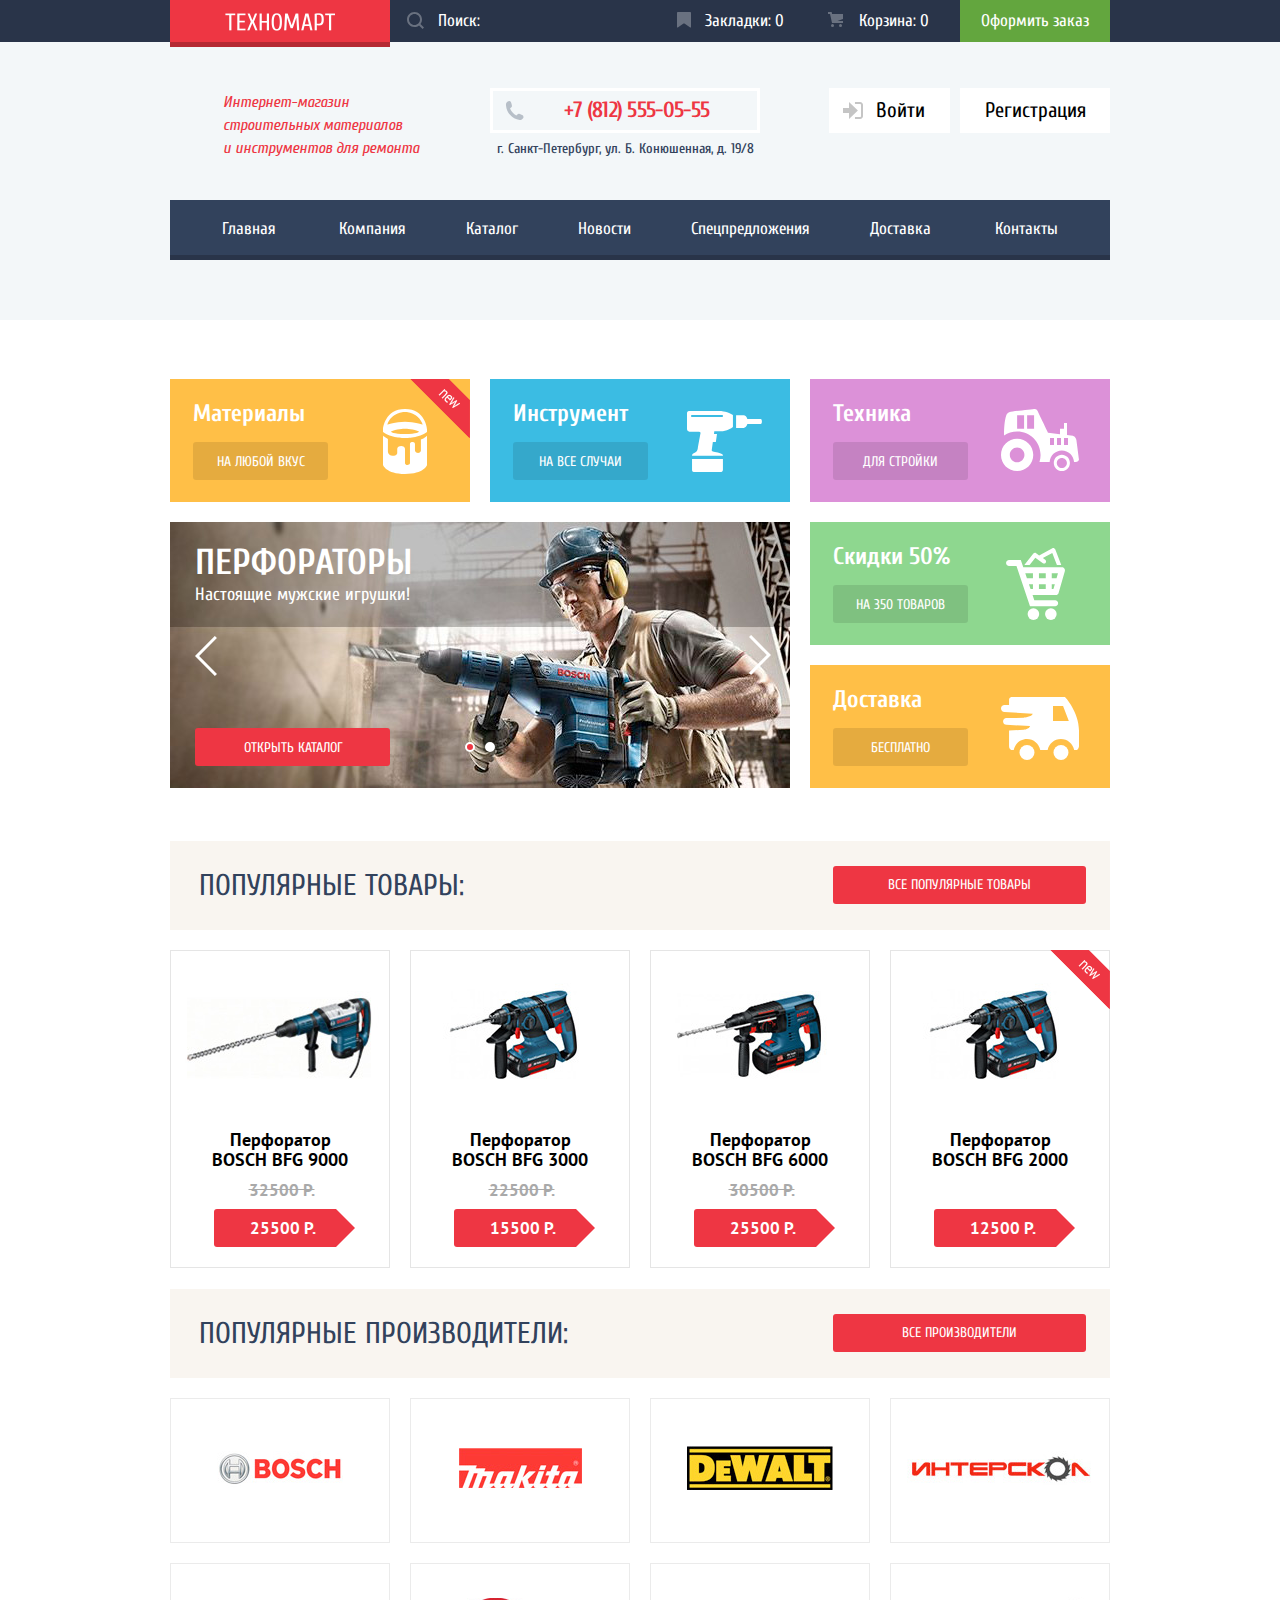
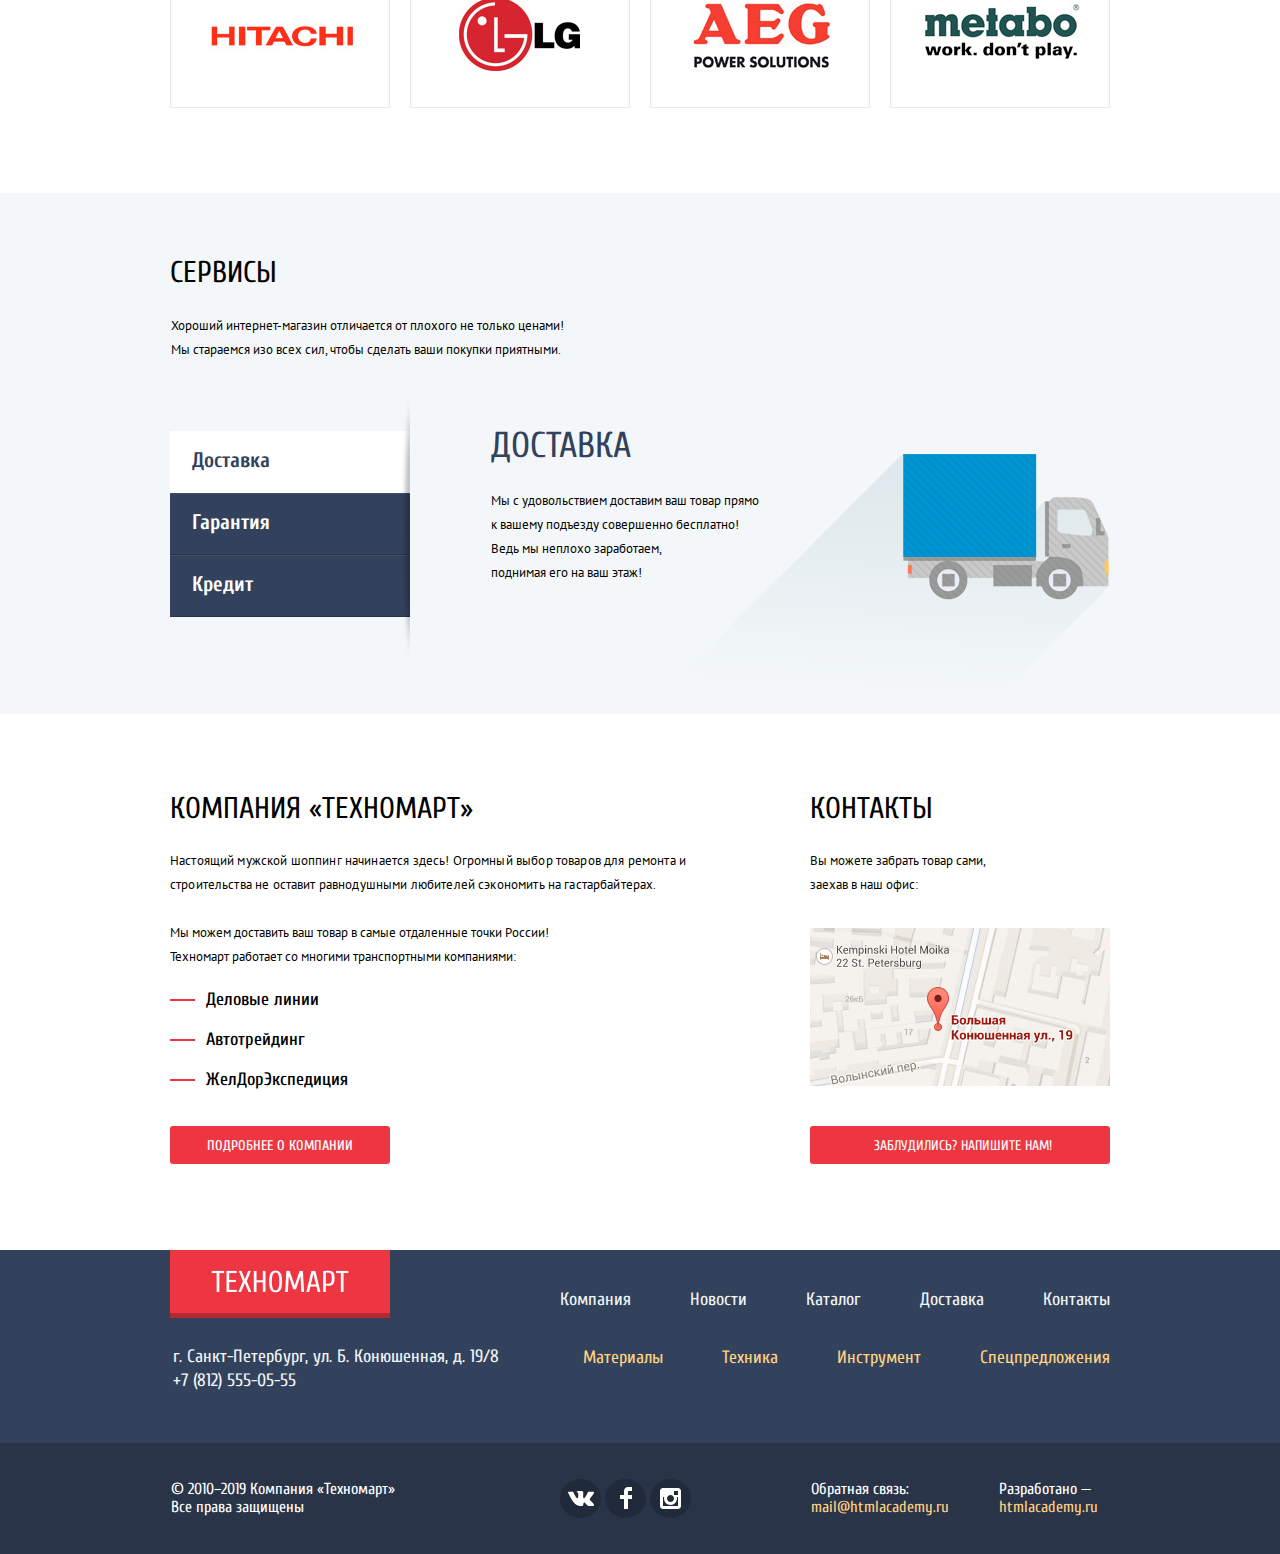
==== commit 023bd418: "Правки по критериям" ====
--- a/index.html
+++ b/index.html
@@ -91,8 +91,7 @@
     <div class="promo-columns container">
       <section class="promo">
         <ul class="promo-features-list promo-features-top">
-          <li class="promo-item promo-materials">
-            <span class="flag flag-new">новинка</span>
+          <li class="promo-item promo-materials flag flag-new">
             <h2>Материалы</h2>
             <a class="btn btn-promo" href="#">На любой вкус</a>
           </li>
@@ -163,10 +162,8 @@
       <ul class="catalog-list">
         <li class="catalog-item">
           <p class="actions">
-            <button class="btn btn-buy">
-              <img src="img/svg/cart-icon.svg" width="15" height="15" alt="">Купить
-            </button>
-            <button class="btn btn-bookmark">В закладки</button>
+            <a href="#" class="btn btn-buy"> Купить</a>
+            <a href="#" class="btn btn-bookmark">В закладки</a>
           </p>
           <img src="img/products/bosch/bosch-bfg-9000.jpg" width="218" height="170" alt="Перфоратор Bosch BFG 9000">
           <h3 class="catalog-item-product"><a href="#">Перфоратор BOSCH BFG 9000</a></h3>
@@ -175,10 +172,8 @@
         </li>
         <li class="catalog-item">
           <p class="actions">
-            <button class="btn btn-buy">
-              <img src="img/svg/cart-icon.svg" width="15" height="15" alt="">Купить
-            </button>
-            <button class="btn btn-bookmark">В закладки</button>
+            <a href="#" class="btn btn-buy"> Купить</a>
+            <a href="#" class="btn btn-bookmark">В закладки</a>
           </p>
           <img src="img/products/bosch/bosch-bfg-3000.jpg" width="218" height="170" alt="Перфоратор Bosch BFG 3000">
           <h3 class="catalog-item-product"><a href="#">Перфоратор BOSCH BFG 3000</a></h3>
@@ -187,23 +182,18 @@
         </li>
         <li class="catalog-item">
           <p class="actions">
-            <button class="btn btn-buy">
-              <img src="img/svg/cart-icon.svg" width="15" height="15" alt="">Купить
-            </button>
-            <button class="btn btn-bookmark">В закладки</button>
+            <a href="#" class="btn btn-buy"> Купить</a>
+            <a href="#" class="btn btn-bookmark">В закладки</a>
           </p>
           <img src="img/products/bosch/bosch-bfg-6000.jpg" width="218" height="170" alt="Перфоратор Bosch BFG 6000">
           <h3 class="catalog-item-product"><a href="#">Перфоратор BOSCH BFG 6000</a></h3>
           <p class="price-old">30500 Р.</p>
           <p class="price-current">25500 Р.</p>
         </li>
-        <li class="catalog-item no-discount">
-          <span class="flag flag-new">новинка</span>
+        <li class="catalog-item no-discount flag flag-new">
           <p class="actions">
-            <button class="btn btn-buy">
-              <img src="img/svg/cart-icon.svg" width="15" height="15" alt="">Купить
-            </button>
-            <button class="btn btn-bookmark">В закладки</button>
+            <a href="#" class="btn btn-buy"> Купить</a>
+            <a href="#" class="btn btn-bookmark">В закладки</a>
           </p>
           <img src="img/products/bosch/bosch-bfg-3000.jpg" width="218" height="170" alt="Перфоратор Bosch BFG 3000">
           <h3 class="catalog-item-product"><a href="#">Перфоратор BOSCH BFG 2000</a></h3>
@@ -358,13 +348,19 @@
           Все права защищены
         </p>
         <ul class="footer-social">
-          <li><a class="social-btn social-btn-vk" href="#"><span class="visually-hidden">Вконтакте</span>
+          <li>
+            <a class="social-btn social-btn-vk" href="#">
+              <span class="visually-hidden">Вконтакте</span>
             </a>
           </li>
-          <li><a class="social-btn social-btn-fb" href="#"><span class="visually-hidden">Фейсбук</span>
+          <li>
+            <a class="social-btn social-btn-fb" href="#">
+              <span class="visually-hidden">Фейсбук</span>
             </a>
           </li>
-          <li><a class="social-btn social-btn-inst" href="#"><span class="visually-hidden">Инстаграм</span>
+          <li>
+            <a class="social-btn social-btn-inst" href="#">
+              <span class="visually-hidden">Инстаграм</span>
             </a>
           </li>
         </ul>
--- a/css/style-min.css
+++ b/css/style-min.css
@@ -1 +1 @@
-@font-face{font-weight:400;font-size:16px;font-family:"cuprumitalic";src:url(../fonts/cuprumitalic.woff2) format("woff2"),url(../fonts/cuprumitalic.woff) format("woff")}html{-webkit-box-sizing:border-box;box-sizing:border-box}*,*::before,*::after{-webkit-box-sizing:inherit;box-sizing:inherit}body{min-width:960px;padding:0;font-size:14px;font-family:"Cuprum",Arial,sans-serif;color:black}a{text-decoration:none}img{max-width:100%}.container{width:960px;margin:0 auto;padding:0 10px;overflow:hidden}.btn{display:block;width:140px;padding:0;padding-top:11px;padding-bottom:9px;font-size:14px;line-height:18px;text-align:center;color:white;text-transform:uppercase;background-color:#ee3643;border-radius:3px}.visually-hidden{position:absolute;width:1px;height:1px;margin:-1px;padding:0;overflow:hidden;white-space:nowrap;border:0;clip:rect(0 0 0 0);-webkit-clip-path:inset(100%);clip-path:inset(100%)}.main-header{width:100%;margin-bottom:23px;padding-bottom:60px;color:#32425c;background-color:#f3f7f9}.header-top,.top-menu{display:-webkit-box;display:-ms-flexbox;display:flex;height:42px;margin-bottom:46px;background-color:#293449}.header-top-container{display:-webkit-box;display:-ms-flexbox;display:flex}.main-header-logo{position:relative;-ms-flex-negative:0;flex-shrink:0;-webkit-box-sizing:content-box;box-sizing:content-box;width:220px;height:42px;background-color:#ee3643;border-bottom:5px solid #b52933}.main-header-logo img{position:absolute;top:13px;left:25%}.search-field{position:relative;display:-webkit-box;display:-ms-flexbox;display:flex}.top-menu input[type=search]{width:270px;height:42px;padding-left:49px;border:none;outline:none}.top-menu input[type=search]::placeholder{position:relative;top:-1px;right:1px}.top-menu svg{position:absolute;top:12px;left:17px;fill:rgba(255,255,255,.3)}.search-field svg{left:14px}.cart svg{left:18px}.cart-full svg{fill:rgba(255,255,255,.3)}.top-menu-link:hover svg,.top-menu-link:focus svg,.search-field:hover svg{fill:white}.top-menu a:active svg{fill:rgba(255,255,255,.5)}.top-menu a,.top-menu input[type=search],.top-menu input[type=search]::-webkit-input-placeholder,.site-navigation a{color:white;background-color:#293449}.top-menu a,.top-menu input[type=search],.top-menu input[type=search]:-ms-input-placeholder,.site-navigation a{color:white;background-color:#293449}.top-menu a,.top-menu input[type=search],.top-menu input[type=search]::-ms-input-placeholder,.site-navigation a{color:white;background-color:#293449}.top-menu a,.top-menu input[type=search],.top-menu input[type=search]::placeholder,.site-navigation a{color:white;background-color:#293449}.btn-search{position:absolute;left:3px;width:45px;height:42px;background-color:transparent;border:none}input[name=site-search]:focus~.btn-search>svg{fill:#f0525d}.top-menu input[type=search]:focus,.top-menu input[type=search]:focus::-webkit-input-placeholder,input[type=search]:focus~.btn-search{color:black;background-color:white;border:none}.top-menu input[type=search]:focus,.top-menu input[type=search]:focus:-ms-input-placeholder,input[type=search]:focus~.btn-search{color:black;background-color:white;border:none}.top-menu input[type=search]:focus,.top-menu input[type=search]:focus::-ms-input-placeholder,input[type=search]:focus~.btn-search{color:black;background-color:white;border:none}.top-menu input[type=search]:focus,.top-menu input[type=search]:focus::placeholder,input[type=search]:focus~.btn-search{color:black;background-color:white;border:none}.top-menu a{position:relative;display:block;width:150px;padding:12px;padding-left:30px;text-align:center}.btn:hover,.btn:focus,.main-header-logo:hover,.main-header-logo:focus{background-color:#ca2c37}.btn:active,.main-header-logo:active{background-color:#ba2732}.top-menu,.site-navigation{font-size:17px;line-height:17px}.top-menu .btn-make-order{padding:10px 0;padding-top:12px;font-size:17px;line-height:18px;text-transform:none;background-color:#63a63e;border-radius:0}.top-menu a:hover,.top-menu a:focus{background-color:#212a3a}.top-menu .btn-make-order:hover,.top-menu .btn-make-order:focus{background-color:#5fbb2d}.top-menu a:active{color:rgba(255,255,255,.5);background-color:#161d29}.top-menu .btn-make-order:active{background-color:#518534}.top-menu .cart-full{padding-left:37px;background-color:#ee3643}.header-middle .container{display:-webkit-box;display:-ms-flexbox;display:flex;-webkit-box-orient:horizontal;-webkit-box-direction:normal;-ms-flex-direction:row;flex-direction:row;-webkit-box-pack:justify;-ms-flex-pack:justify;justify-content:space-between;margin-bottom:24px}.page-header{-ms-flex-negative:0;flex-shrink:0;width:320px;margin:0;margin-top:3px;padding:0;padding-right:50px;padding-left:53px;font-weight:570;font-size:16px;line-height:23px;font-family:"cuprumitalic","Cuprum",Arial;color:#ee3643;letter-spacing:0}.header-contacts{margin-top:0;margin-right:51px;font-weight:500;font-size:14px;line-height:27px;text-align:center;color:#32425c}.header-contacts a{position:relative;display:block;width:270px;margin-bottom:2px;padding:8px 0;padding-bottom:9px;padding-left:23px;font-weight:700;font-size:22px;line-height:22px;color:#ee3643;letter-spacing:-.7px;border:3px solid #fff}.header-contacts img{position:absolute;top:10px;left:12px}.site-navigation,.user-navigation{margin:0;margin-bottom:8px;padding:0;list-style:none}.user-navigation{display:-webkit-box;display:-ms-flexbox;display:flex;-webkit-box-orient:horizontal;-webkit-box-direction:normal;-ms-flex-direction:row;flex-direction:row;-webkit-box-pack:start;-ms-flex-pack:start;justify-content:flex-start;-webkit-box-sizing:content-box;box-sizing:content-box;width:299px}.user-navigation-inner{background-color:white}.login-link{padding:0;font-size:21px;line-height:21px;color:black}.login-link a{position:relative;display:block;padding:12px 25px;text-align:center;color:black;background-color:white}.login-link svg{position:absolute;fill:#c5c5c5}.link-sign-in{width:121px;margin-right:10px;margin-left:18px}.link-sign-in a{padding-left:46px}.link-sign-in svg{top:14px;left:14px}.link-sign-up{width:150px}.login-link a:hover,.profile-navigation a:hover{color:#ee3643}.login-link:hover svg,.logged-in:hover svg{fill:black}.logged-in a{position:relative;width:240px;padding:12px 0;padding-left:19px}.logged-in svg{top:13px;left:13px}.logged-in a:hover{color:black}.log-off a{position:relative;width:40px;min-height:45px;padding:0}.log-off svg{position:absolute;top:14px;left:9px}.login-link a:active,.profile-navigation a:active{color:rgba(0,0,0,.3)}.login-link a:active svg{fill:rgba(0,0,0,.3)}.profile-navigation{display:-webkit-box;display:-ms-flexbox;display:flex;-webkit-box-orient:horizontal;-webkit-box-direction:normal;-ms-flex-direction:row;flex-direction:row;-webkit-box-pack:start;-ms-flex-pack:start;justify-content:flex-start;margin:0;padding:0;padding-left:18px;list-style:none;font-size:16px;line-height:16px}.profile-link a{position:relative;display:block;height:16px;margin-right:32px;color:#32425c;border-bottom:1px solid #32425c}.profile-link a:hover{border-bottom-color:#ee3643}.profile-link a:active{border-bottom-color:rgba(0,0,0,.3)}.profile-link:not(:last-child) a::after{content:"";position:absolute;top:7px;right:-19px;display:block;width:4px;height:4px;background-color:#32425c;border-radius:50%}.site-navigation{display:-webkit-box;display:-ms-flexbox;display:flex;-ms-flex-wrap:wrap;flex-wrap:wrap;-webkit-box-pack:start;-ms-flex-pack:start;justify-content:flex-start;width:100%;margin:0;padding:0;background-color:#32425c;border-bottom:5px solid #293449}.site-navigation a{display:block;-webkit-box-sizing:content-box;box-sizing:content-box;padding:18px 30px;padding-top:20px;text-align:center;background-color:#32425c}.main-page-link a{padding-right:33px;padding-left:52px}.contacts-page-link a{padding-right:51px;padding-left:34px}.site-navigation a:hover,.site-navigation a:focus{background-color:#293449;border-bottom-color:#293449}.site-navigation a:active{color:rgba(255,255,255,.6);background-color:#1d2739;border-bottom-color:#1d2739}.breadcrumbs{position:relative;display:-webkit-box;display:-ms-flexbox;display:flex;-webkit-box-orient:horizontal;-webkit-box-direction:normal;-ms-flex-direction:row;flex-direction:row;-ms-flex-wrap:wrap;flex-wrap:wrap;-webkit-box-pack:start;-ms-flex-pack:start;justify-content:flex-start;margin:0;padding:0;list-style:none;font-size:13px;line-height:18px;font-family:"PT Sans",Arial,sans-serif;text-transform:uppercase}.breadcrumbs a{position:relative;top:-2px;display:block;margin:0;margin-right:40px;color:black}.breadcrumbs a::after{content:"";position:absolute;top:2px;right:-42px;display:block;width:40px;height:12px;background-image:url(../img/svg/icon-right-small.svg);background-repeat:no-repeat;background-position:50% 0}.breadcrumbs-current{margin-left:3px}.breadcrumbs-current a::after{display:none}.breadcrumbs-homepage{position:relative;left:-2px;display:block;width:30px;height:12px;margin-right:25px;background-image:url(../img/svg/icon-home.svg);background-repeat:no-repeat}.breadcrumbs-homepage a::after{left:14px}.promo{margin-top:60px}.promo-features-list{display:-webkit-box;display:-ms-flexbox;display:flex;-webkit-box-orient:horizontal;-webkit-box-direction:normal;-ms-flex-direction:row;flex-direction:row;-ms-flex-wrap:wrap;flex-wrap:wrap;-webkit-box-pack:justify;-ms-flex-pack:justify;justify-content:space-between;margin-bottom:5px;padding-left:0;list-style:none}.promo-bottom{display:-webkit-box;display:-ms-flexbox;display:flex;-webkit-box-orient:horizontal;-webkit-box-direction:normal;-ms-flex-direction:row;flex-direction:row;-webkit-box-pack:start;-ms-flex-pack:start;justify-content:flex-start}.promo-features-side{display:-webkit-box;display:-ms-flexbox;display:flex;-webkit-box-orient:vertical;-webkit-box-direction:normal;-ms-flex-direction:column;flex-direction:column;-webkit-box-pack:start;-ms-flex-pack:start;justify-content:flex-start;margin-bottom:33px;margin-left:20px;padding:0}.promo-features-side .promo-item{margin-bottom:20px}.promo-item{position:relative;width:300px;height:123px;padding-left:23px;background-repeat:no-repeat}.promo-materials{background-color:#ffbf47;background-image:url(../img/svg/icon-materials.svg);background-position:213px 30px;background-size:44px 65px}.promo-instruments{background-color:#3bbce3;background-image:url(../img/svg/icon-instruments.svg);background-position:197px 32px;background-size:75px 61px}.promo-tech{background-color:#dc91d8;background-image:url(../img/svg/icon-tech.svg);background-position:191px 30px;background-size:78px 62px}.promo-sale{background-color:#8ed78f;background-image:url(../img/svg/icon-sale.svg);background-position:196px 26px;background-size:59px 72px}.promo-delivery{background-color:#ffbf47;background-image:url(../img/svg/icon-delivery.svg);background-position:191px 32px;background-size:78px 63px}.promo-item h2{margin-bottom:12px;font-size:24px;line-height:30px;color:white}.promo-item .btn-promo{width:135px;background-color:rgba(0,0,0,.1)}.btn-promo:hover,.btn-promo:focus{background-color:rgba(0,0,0,.2)}.btn-promo:active{background-color:rgba(0,0,0,.3)}.slider-btn{background-color:transparent;border:none}.slides{padding-left:0;list-style:none}.slider{position:relative;width:620px;max-height:266px}.slider-btn{position:absolute;top:128px}.slider-btn-back{left:25px;cursor:pointer}.slider-btn-next{right:20px;cursor:pointer}.slider-content{margin:0}.slider-content figcaption{position:absolute;top:0;left:0;padding-left:0;color:white}.slider-content{display:none}.slider-radio:first-of-type:checked~.slides .slider-content-1,.slider-radio:nth-of-type(2):checked~.slides .slider-content-2,.slider-content-current{display:block}.slider-btn:focus{border:1px solid #4d90fe;outline:none;-webkit-box-shadow:0 0 5px #4d90fe;box-shadow:0 0 5px #4d90fe}.slider-content h2{position:absolute;top:7px;left:25px;font-size:36px;line-height:36px;color:white;text-transform:uppercase}.slider-content p{position:absolute;top:57px;left:25px;width:300px;font-size:18px;line-height:24px}.slider-content .btn{position:absolute;top:220px;left:25px;width:195px;padding-left:49px;text-align:left}.slider-indicators{position:absolute;top:234px;left:295px;display:-webkit-box;display:-ms-flexbox;display:flex}.slider-indicator{left:30px;display:block;-webkit-box-sizing:content-box;box-sizing:content-box;width:6px;height:6px;margin-right:10px;background-color:white;border:2px solid white;border-radius:50%}.slider-radio:first-of-type:checked~.slider-indicators .slider-indicator:first-child,.slider-radio:nth-of-type(2):checked~.slider-indicators .slider-indicator:nth-child(2),.slider-indicator-current{background-color:#ee3643}.slider-indicator-active{background-color:#ee3643}.header-popular{padding-top:25px;padding-right:24px;padding-bottom:26px;padding-left:29px}.header-popular{display:-webkit-box;display:-ms-flexbox;display:flex;-webkit-box-pack:justify;-ms-flex-pack:justify;justify-content:space-between;margin-bottom:10px;background-color:#f9f5f0}.header-popular h2,.current-product{font-weight:400;font-size:30px;line-height:30px;color:#32425c;text-transform:uppercase}.header-popular h2{margin:0;margin-top:5px}.current-product{margin-top:18px;margin-bottom:20px;padding:30px 28px;padding-bottom:29px;background-color:#f2f6f8}.header-popular .btn{width:253px}.popular-brands .btn{padding:10px 0}.popular-brands-list{display:-webkit-box;display:-ms-flexbox;display:flex;-ms-flex-wrap:wrap;flex-wrap:wrap;-webkit-box-pack:start;-ms-flex-pack:start;justify-content:flex-start;margin:0;margin-bottom:75px;padding:0;list-style:none}.popular-brands-item{display:-webkit-box;display:-ms-flexbox;display:flex;-webkit-box-pack:center;-ms-flex-pack:center;justify-content:center;-webkit-box-align:center;-ms-flex-align:center;align-items:center;width:220px;height:145px;margin:10px 0;margin-right:20px;border:1px solid #ebebeb}.popular-brands-item:nth-child(4n){margin-right:0}.popular-brands-item:hover{-webkit-box-shadow:0 10px 25px rgba(0,0,0,.5);box-shadow:0 10px 25px rgba(0,0,0,.5)}.popular-brands-item:active{-webkit-box-shadow:0 4px 10px rgba(0,0,0,.5);box-shadow:0 4px 10px rgba(0,0,0,.5);opacity:.5}.popular-brands-item img{position:relative}.popular-brands-item:nth-of-type(1) img{top:1px}.popular-brands-item:nth-of-type(2) img,.popular-brands-item:nth-of-type(3) img{bottom:1px}.popular-brands-item:nth-of-type(4) img{bottom:6px;left:-1px}.popular-brands-item:nth-of-type(5) img{top:3px;left:3px}.popular-brands-item:nth-of-type(6) img{top:1px;left:-1px}.popular-brands-item:nth-of-type(7) img{left:1px}.popular-brands-item:nth-of-type(8) img{top:-2px;left:2px}.catalog-list{display:-webkit-box;display:-ms-flexbox;display:flex;-ms-flex-wrap:wrap;flex-wrap:wrap;-webkit-box-pack:start;-ms-flex-pack:start;justify-content:flex-start;-ms-flex-line-pack:center;align-content:center;margin:0;margin-bottom:11px;padding-left:0;list-style:none}.catalog-list h3{margin-top:5px;margin-bottom:1px;padding:0 30px;font-size:18px;line-height:20px;font-family:"PT Sans",Arial,sans-serif}.catalog-item-product a{color:black}.catalog-item{position:relative;width:220px;margin:10px 0;margin-right:20px;font-weight:700;text-align:center;border:1px solid #e5e5e5}.catalog-item img{max-width:100%;height:auto}.catalog-item .flag,.promo-item .flag{position:absolute;top:-1px;right:-1px;z-index:20;width:60px;height:60px;overflow:hidden;text-indent:-1000px}.promo-item .flag{top:0;right:0}.catalog-item .flag-new,.promo-item .flag-new{background-image:url(../img/new-flag.png);background-repeat:no-repeat;background-position:0 0}.catalog-index .catalog-item:nth-child(4n){margin-right:0}.catalog-list-inner{margin-bottom:42px;padding-left:0}.catalog-list-inner .catalog-item:nth-child(3n){margin-right:0}.price-old,.price-current{margin:0;padding:10px 30px;font-size:17px;line-height:18px;font-family:"PT sans",Arial,sans-serif;text-transform:uppercase}.price-old{min-height:20px;padding-left:33px;color:#a9a9a9;text-decoration:line-through}.price-current{position:relative;left:4px;width:141px;margin:0 auto;margin-bottom:20px;padding-left:27px;font-weight:550;color:white;background-color:#ee3643;border-radius:3px}.price-current::after{content:"";position:absolute;top:0;right:-19px;width:0;height:0;border:19px solid white;border-left-color:#ee3643}.no-discount .price-current{margin-top:39px}.catalog-list .btn{width:135px}.btn-buy,.btn-bookmark{position:absolute;left:40px;z-index:10;display:none;margin:0 auto;margin-bottom:8px;padding:10px 0;padding-bottom:7px;text-align:left;cursor:pointer}.btn-buy{top:30px;padding-left:50px;color:white;background-color:#63a63e;border:none;border-bottom:3px solid #367315;border-radius:3px}.btn-buy img{position:absolute;top:10px;left:15px;opacity:.3}.btn-buy:hover img,.btn-buy:active img{opacity:1}.btn-bookmark{top:75px;padding-top:9px;padding-bottom:5px;padding-left:33px;color:black;background-color:white;border:3px solid #64a63f;border-radius:3px}.catalog-item:hover>.actions,.catalog-item:hover .btn-bookmark,.catalog-item:hover .btn-buy{display:block}.catalog-item:hover{-webkit-box-shadow:0 10px 25px rgba(0,0,0,.5);box-shadow:0 10px 25px rgba(0,0,0,.5)}.actions{position:absolute;z-index:10;display:none;width:100%;height:40%;padding:40px 0;background-color:white}.btn-buy:hover,.btn-buy:focus{background-color:#5fbb2d}.btn-bookmark:hover,.btn-bookmark:focus{color:#32425c;background-color:white;border-color:#32425c}.btn-buy:active{background-color:#518534;border-bottom-color:#518534}.btn-bookmark:active{color:rgba(50,66,92,.3);border-color:rgba(50,66,92,.3)}.filters-catalog-container{display:-webkit-box;display:-ms-flexbox;display:flex;-webkit-box-orient:horizontal;-webkit-box-direction:normal;-ms-flex-direction:row;flex-direction:row;-webkit-box-pack:start;-ms-flex-pack:start;justify-content:flex-start}.sort-catalog{display:-webkit-box;display:-ms-flexbox;display:flex;-webkit-box-orient:vertical;-webkit-box-direction:normal;-ms-flex-direction:column;flex-direction:column;-ms-flex-wrap:nowrap;flex-wrap:nowrap;-webkit-box-pack:justify;-ms-flex-pack:justify;justify-content:space-between;width:700px}.filters fieldset{margin:0;padding:0;border:none}.filters-label{margin-top:0;margin-bottom:14px;font-weight:700;font-size:17px;line-height:30px;font-family:"PT Sans",Arial,sans-serif;text-transform:uppercase}.sort-list,.filters-list{margin:0;padding-left:0;list-style:none}.filters-type,.sort h3,.sort-option{font-weight:400;font-size:13px;line-height:14px;font-family:"PT Sans",Arial,sans-serif;text-transform:uppercase;background-color:#f7f3ec}.sort{display:-webkit-box;display:-ms-flexbox;display:flex;-webkit-box-orient:horizontal;-webkit-box-direction:normal;-ms-flex-direction:row;flex-direction:row;-ms-flex-wrap:wrap;flex-wrap:wrap;-webkit-box-pack:start;-ms-flex-pack:start;justify-content:flex-start;width:700px;margin-bottom:10px}.sort-list{display:-webkit-box;display:-ms-flexbox;display:flex;-webkit-box-orient:horizontal;-webkit-box-direction:normal;-ms-flex-direction:row;flex-direction:row;-ms-flex-wrap:wrap;flex-wrap:wrap;-webkit-box-pack:start;-ms-flex-pack:start;justify-content:flex-start;width:400px;margin:0;padding:12px 0;padding-bottom:11px}.sort,.filter-price-range,.price-value{background-color:#f7f3ec;border-radius:3px}.sort-list li{margin-right:68px}.sort-list-how li{margin:0}.sort-list-how{justify-content:space-between;width:60px}.sort h3{width:150px;margin:0;margin-right:90px;padding:12px 20px;border-radius:3px}.sort-option{display:block;color:rgba(0,0,0,.3);border-bottom:1px dotted #ee3643}.sort-list li:nth-child(3n){margin-right:0}.sort-option-how{position:relative;display:block;width:28px;font-size:0}.sort-option-how svg{position:absolute;top:2px;fill:#c5c5c5}.sort-current,.sort-current svg{color:#ee3643;fill:#ee3643}.sort-option:hover,.sort-option:focus{color:black;border-bottom-style:solid}.sort-current{border:none}.sort-current:hover,.sort-current:focus{border-bottom:1px solid #ee3643}.sort-option-how:hover,.sort-option-how:focus{border:none}.sort-option-how:hover svg,.sort-option-how:focus>svg{fill:black}.filters{display:-webkit-box;display:-ms-flexbox;display:flex;-webkit-box-orient:horizontal;-webkit-box-direction:normal;-ms-flex-direction:row;flex-direction:row;width:220px;margin-right:20px}.filters-type{display:block;width:100%;margin-bottom:11px;padding:12px 19px;font-weight:400;border-radius:3px}.filter-price-range{position:relative;width:220px;height:80px;margin-bottom:9px;border-bottom-right-radius:5px;border-bottom-left-radius:5px}.price-range-current{position:absolute;top:39px;left:39px;-webkit-box-sizing:padding-box;box-sizing:padding-box;width:120px;height:2px;background-color:#00ca74}.btn-price-range{position:absolute;display:block;width:20px;height:23px;font-size:0;background-color:transparent;background-image:url(../img/svg/filter-button.svg);border:none}.price-range-min{top:30px;left:20px}.price-range-max{top:30px;right:40px}.price-range-out{position:relative;top:39px;left:180px;width:20px;height:2px;background-color:#d7dcde}.price-value{width:95px;margin:0;margin-bottom:42px;padding-top:9px;padding-bottom:11px;font-size:17px;line-height:18px;font-family:"PT Sans",Arial,sans-serif;text-align:center;text-transform:uppercase;border:none;border-radius:3px}.min-price{padding-left:6px}.max-price{padding-left:4px}.filters span{margin:0 6px;margin-right:3px;font-size:16px;line-height:18px;font-family:"PT Sans",Arial,sans-serif}.filters .brands-filter{position:relative;width:220px;margin-bottom:20px}.brands-filter .filters-label{margin-bottom:14px}.brands-filter::before,.brands-filter::after{content:"";position:absolute;display:block;width:220px;height:1px;background-color:#e5e5e5}.brands-filter::before{top:-17px}.filter-option{margin-bottom:20px;font-size:15px;line-height:20px;font-family:"PT Sans",Arial,sans-serif;text-transform:uppercase}.filters-input~label{position:relative;padding-left:35px}.filters-input~label::before{content:"";position:absolute;top:-10px;left:0;width:30px;height:40px;background-repeat:no-repeat;background-position:0 8px}.filters-input-checkbox~label::before{background-image:url(../img/svg/checkbox-off.svg)}.filters-input-checkbox:checked~label::before{background-image:url(../img/svg/checkbox-on.svg)}.filters-input-radio~label::before{background-image:url(../img/svg/radio-off.svg);background-position:0 7px}.filters-input-radio:checked~label::before{background-image:url(../img/svg/radio-on.svg)}.filters-input:focus~label{outline:2px solid #c5c5c5;outline-offset:5px}.filters-input:disabled~label{color:rgba(0,0,0,.4)}.btn-submit{margin-top:58px;padding:10px 0;padding-bottom:8px}.btn-submit,.pagination-item{font-size:13px;line-height:18px;font-family:"PT Sans",Arial,sans-serif;color:black;background-color:white;border:1px solid #e5e5e5}.pagination{margin:0 auto}.pagination-list{display:-webkit-box;display:-ms-flexbox;display:flex;-webkit-box-orient:horizontal;-webkit-box-direction:normal;-ms-flex-direction:row;flex-direction:row;-ms-flex-wrap:wrap;flex-wrap:wrap;-webkit-box-pack:start;-ms-flex-pack:start;justify-content:flex-start;margin:0;margin-bottom:60px;padding-left:239px;list-style:none}.pagination-item a,.pagination-item:hover,.pagination-item:focus,.pagination-item:active,.pagination-item a:hover,.pagination-item a:focus,.pagination-item a:active{color:black}.pagination-item{width:38px;height:38px;margin-right:10px;padding-top:9px;padding-left:15px;font-size:13px;line-height:18px;text-transform:uppercase;border-radius:3px}.pagination-item-current{width:40px;margin-right:9px;padding:10px;padding-left:16px;color:white;background-color:#ee3744}.pagination-item-next{width:140px;padding:9px 0;padding-left:32px}.btn-submit:hover,.pagination-item:hover,.btn-submit:focus,.pagination-item:focus{background-color:white;border-color:#bdc6ca}.btn-submit:active,.pagination-item:active{color:black;border-color:#ee3744}.services-container{display:-webkit-box;display:-ms-flexbox;display:flex;-webkit-box-orient:horizontal;-webkit-box-direction:normal;-ms-flex-direction:row;flex-direction:row;-webkit-box-pack:start;-ms-flex-pack:start;justify-content:flex-start}.services,.about-product{background-color:#f4f7f9}.services p,.index-columns p{font-size:13px;line-height:24px;font-family:"PT Sans",Arial,sans-serif}.services h2{padding-top:65px}.services-promo{width:400px;margin-bottom:20px;padding:1px}.services-list{position:relative;left:81px;padding-left:0}.services-toggle{position:relative;width:240px;margin-bottom:50px;padding:34px 0;list-style:none}.services-toggle::after{content:"";position:absolute;top:-5px;right:0;display:block;width:10px;height:272px;background-image:url(../img/services-shadow.png);background-repeat:no-repeat;background-position:50% 50%}.service-item{width:700px;min-height:260px;background-repeat:no-repeat}.services h3{margin-top:31px;margin-bottom:25px;font-weight:400;font-size:36px;line-height:36px;color:#32425c;text-transform:uppercase}.service-item-delivery{background-image:url(../img/delivery.png);background-position:150px 26px}.service-item-delivery p{width:275px}.service-item-warranty{background-image:url(../img/guarantee.png);background-position:240px 5px}.service-item-warranty p{width:375px}.service-item-credit{background-image:url(../img/credit.png);background-position:168px -2px}.service-item-credit p{margin-bottom:30px}.btn-order-credit{display:block;width:195px;margin-bottom:10px;background-color:#ff5357}.service-item{display:none}.service-item-current{display:block}.services-radio:first-of-type:checked~.services-list .service-item-delivery,.services-radio:nth-of-type(2):checked~.services-list .service-item-warranty,.services-radio:nth-of-type(3):checked~.services-list .service-item-credit{display:block}.btn-services{display:block;width:240px;padding:17px 20px;padding-top:13px;padding-left:22px;font-weight:700;font-size:21px;line-height:30px;text-align:left;color:white;background-color:#32425c;border-top:1px solid #405069;border-right:none;border-bottom:1px solid #293449;border-left:none;cursor:pointer}.services-radio:first-of-type:checked~.services-toggle .btn-delivery,.services-radio:nth-of-type(2):checked~.services-toggle .btn-warranty,.services-radio:nth-of-type(3):checked~.services-toggle .btn-credit{padding:18px 20px;padding-top:14px;padding-left:22px;color:#32425c;background-color:white;border:none}.btn-services:hover{color:white;background-color:#293449}.btn-services-current{color:#32425c;background-color:white;border:none}.about-product-container{padding-top:40px;padding-bottom:56px}.about-product{font-size:13px;line-height:24px;font-family:"PT Sans",Arial,sans-serif}.services h2,.index-columns h2,.about-product h2{font-weight:400;font-size:30px;line-height:30px;font-family:"Cuprum",Arial,sans-serif;color:black;text-transform:uppercase}.services-list{list-style:none}.index-columns{display:-webkit-box;display:-ms-flexbox;display:flex;-webkit-box-orient:horizontal;-webkit-box-direction:normal;-ms-flex-direction:row;flex-direction:row;-webkit-box-pack:start;-ms-flex-pack:start;justify-content:flex-start;padding:10px;padding-top:55px}.about-us{-ms-flex-negative:0;flex-shrink:0;width:530px;margin-right:110px;font-weight:500}.about-us-promo{margin-bottom:24px;letter-spacing:.15px}.about-us-delivery{margin-bottom:21px}.about-us .btn{width:220px}.delivery-company-list{margin:0;margin-bottom:36px;padding-left:36px;list-style:none;font-size:18px;line-height:20px}.delivery-company-list li{position:relative;margin-bottom:20px}.delivery-company-list li::before{content:"";position:absolute;top:9px;left:-36px;display:block;width:25px;height:2px;background-color:#ee3643}.contacts{-ms-flex-negative:0;flex-shrink:0;width:300px}.contacts p{width:180px;margin-bottom:31px}.contacts .btn{width:300px;margin-top:36px;margin-bottom:76px;padding-left:64px;text-align:left}.about-us-delivery{width:390px;margin-top:0}.main-footer{background-color:#32425c}.footer-top .container{display:-webkit-box;display:-ms-flexbox;display:flex;-webkit-box-orient:horizontal;-webkit-box-direction:normal;-ms-flex-direction:row;flex-direction:row;min-height:193px}.main-footer-logo{display:block;-webkit-box-sizing:content-box;box-sizing:content-box;width:220px;height:63px;margin-bottom:27px;background-color:#ee3643;border-bottom:5px solid #b52933}.main-footer-logo img{position:relative;top:20px;left:41px}.footer-contacts{width:330px;margin-top:0;margin-right:0;padding-left:3px}.footer-phone{color:white;text-decoration:none}.footer-site-navigation,.footer-store-navigation{display:-webkit-box;display:-ms-flexbox;display:flex;-webkit-box-orient:horizontal;-webkit-box-direction:normal;-ms-flex-direction:row;flex-direction:row;-ms-flex-wrap:wrap;flex-wrap:wrap;-webkit-box-pack:end;-ms-flex-pack:end;justify-content:flex-end;width:610px;margin-right:0;padding:0;padding-top:24px;list-style:none}.footer-store-navigation{padding-top:20px}.footer-store-navigation a,.footer-site-navigation a{display:block;margin-right:59px}.footer-store-navigation li:last-child,.footer-site-navigation li:last-child{margin-right:-59px}.footer-top a,.footer-top p{font-size:18px;line-height:24px;font-family:"Cuprum",Arial,sans-serif;color:#f1f5f7}.main-footer-logo:hover,.main-footer-logo:focus{background-color:#ca2c37}.main-footer-logo:active{background-color:#ba2732}.footer-store-navigation a{color:#ffd180}.main-footer a:hover{text-decoration:underline}.footer-store-navigation a:active,.footer-site-navigation a:active{opacity:.5}.footer-bottom{font-size:16px;line-height:18px;color:white;background-color:#293449}.footer-bottom .container{display:-webkit-box;display:-ms-flexbox;display:flex;-webkit-box-orient:horizontal;-webkit-box-direction:normal;-ms-flex-direction:row;flex-direction:row;-webkit-box-pack:start;-ms-flex-pack:start;justify-content:flex-start;padding-top:20px;padding-bottom:20px}.footer-copyright{-ms-flex-negative:0;flex-shrink:0;width:230px;margin-right:160px;padding:1px}.footer-social{display:-webkit-box;display:-ms-flexbox;display:flex;-ms-flex-negative:0;flex-shrink:0;-webkit-box-orient:horizontal;-webkit-box-direction:normal;-ms-flex-direction:row;flex-direction:row;-ms-flex-wrap:wrap;flex-wrap:wrap;width:220px;margin-right:31px;padding-left:0;list-style:none}.social-btn{position:relative;display:block;width:41px;height:39px;margin-right:4px;background-color:#212a3a;background-repeat:no-repeat;background-position:50% 50%;border-radius:50%}.social-btn:hover,.social-btn:active{background-color:#ee3643}.social-btn-vk{background-image:url(../img/svg/vk-icon.svg)}.social-btn-fb{background-image:url(../img/svg/fb-icon.svg)}.social-btn-inst{margin-right:0;background-image:url(../img/svg/insta-icon.svg)}.copyright-link:not(:last-child){width:140px;margin-right:48px;color:white}.copyright-link:last-child{width:110px}.copyright-link{margin-top:17px}.copyright-link a{color:#ffd180}.copyright-link a:active{color:#ee3643;text-decoration:none}.modal{position:fixed;z-index:30}.modal-close{background-color:transparent;border:none}.write-us{bottom:200px;left:50%;display:none;width:620px;height:420px;margin-left:-290px;background-color:white;border-top:5px solid #ee3643;-webkit-box-shadow:0 40px 60px rgba(0,0,0,.75);box-shadow:0 40px 60px rgba(0,0,0,.75)}.write-us-top{display:-webkit-box;display:-ms-flexbox;display:flex;-ms-flex-wrap:wrap;flex-wrap:wrap;-webkit-box-pack:justify;-ms-flex-pack:justify;justify-content:space-between;padding:37px 80px}.modal-close{position:absolute;top:6px;right:8px;z-index:3;width:27px;height:27px;font-size:0}.modal-close::before,.modal-close::after{content:"";position:absolute;top:12px;right:0;display:block;width:25px;height:4px;background-color:#ee3643}.modal-close::before{-webkit-transform:rotate(45deg);-ms-transform:rotate(45deg);transform:rotate(45deg)}.modal-close::after{-webkit-transform:rotate(-45deg);-ms-transform:rotate(-45deg);transform:rotate(-45deg)}.write-us form{display:-webkit-box;display:-ms-flexbox;display:flex;-ms-flex-wrap:wrap;flex-wrap:wrap;-webkit-box-pack:justify;-ms-flex-pack:justify;justify-content:space-between}.half-width{display:-webkit-box;display:-ms-flexbox;display:flex;-webkit-box-orient:vertical;-webkit-box-direction:normal;-ms-flex-direction:column;flex-direction:column;-ms-flex-wrap:wrap;flex-wrap:wrap;width:220px;margin-bottom:15px}.write-us-letter{display:-webkit-box;display:-ms-flexbox;display:flex;-webkit-box-orient:vertical;-webkit-box-direction:normal;-ms-flex-direction:column;flex-direction:column;width:100%}.write-us label{margin-bottom:10px;font-size:18px;line-height:18px}.write-us input,.write-us textarea{padding:10px 15px;font-size:13px;line-height:18px;font-family:"PT Sans",Arial,sans-serif;color:#a9a9a9;border:2px solid #dee3e4;border-radius:3px;outline:none}.write-us input:hover,.write-us textarea:hover{border-color:#b5b5b5}.write-us input:focus,.write-us textarea:focus{border-color:#ee3643}.write-us input[type=text]{text-transform:capitalize}.write-us textarea{width:460px;height:115px;margin-bottom:35px;resize:none}.write-us-bottom{width:100%;height:112px;padding:37px 80px;background-color:#f4f4f4}.write-us-bottom .btn{width:100%;border:none}.modal-map{top:50%;left:50%;display:none;width:940px;height:446px;margin-top:-213px;margin-left:-470px;-webkit-box-shadow:0 0 32px rgba(0,0,0,.5);box-shadow:0 0 32px rgba(0,0,0,.5)}.modal-map iframe{position:relative;z-index:2;border:none}.modal-map p{position:absolute;top:0;left:0;z-index:1;margin:0}.modal-cart{top:300px;left:333px;display:none;width:620px;height:275px;padding:0;background-color:white;border-top:5px solid #ee3643;-webkit-box-shadow:0 20px 40px rgba(0,0,0,.75);box-shadow:0 20px 40px rgba(0,0,0,.75)}.modal-cart-message{display:-webkit-box;display:-ms-flexbox;display:flex;-webkit-box-orient:horizontal;-webkit-box-direction:normal;-ms-flex-direction:row;flex-direction:row;-webkit-box-pack:start;-ms-flex-pack:start;justify-content:flex-start;margin:0;padding:37px 80px;font-size:30px;line-height:30px}.modal-cart-message svg{margin-right:30px}.modal-cart-message span{padding-top:15px}.modal-cart-bottom{display:-webkit-box;display:-ms-flexbox;display:flex;-webkit-box-orient:horizontal;-webkit-box-direction:normal;-ms-flex-direction:row;flex-direction:row;-webkit-box-pack:justify;-ms-flex-pack:justify;justify-content:space-between;width:100%;height:112px;padding:37px 80px;background-color:#f1f1f1}.modal-cart-bottom .btn{width:220px}.btn-keep-shopping{color:black;background-color:white;border:none}.btn-keep-shopping:hover,.btn-keep-shopping:focus,.btn-keep-shopping:active{color:white;outline:none}.cart-show-me{display:-webkit-box;display:-ms-flexbox;display:flex;-webkit-box-orient:vertical;-webkit-box-direction:normal;-ms-flex-direction:column;flex-direction:column;-webkit-box-pack:justify;-ms-flex-pack:justify;justify-content:space-between}@-webkit-keyframes fade-in{0%{-webkit-transform:translateY(-1000px);transform:translateY(-1000px);opacity:0}100%{-webkit-transform:translateY(0);transform:translateY(0);opacity:1}}@keyframes fade-in{0%{-webkit-transform:translateY(-1000px);transform:translateY(-1000px);opacity:0}100%{-webkit-transform:translateY(0);transform:translateY(0);opacity:1}}@-webkit-keyframes shake{0%,100%{-webkit-transform:translateX(0);transform:translateX(0)}10%,30%,50%,70%,90%{-webkit-transform:translateX(-10px);transform:translateX(-10px)}20%,40%,60%,80%{-webkit-transform:translateX(10px);transform:translateX(10px)}}@keyframes shake{0%,100%{-webkit-transform:translateX(0);transform:translateX(0)}10%,30%,50%,70%,90%{-webkit-transform:translateX(-10px);transform:translateX(-10px)}20%,40%,60%,80%{-webkit-transform:translateX(10px);transform:translateX(10px)}}.show-me{display:block;-webkit-animation:fade-in 0.25s;animation:fade-in 0.25s}.modal-error{-webkit-animation:shake 0.4s;animation:shake 0.4s}
+@font-face{font-weight:400;font-size:16px;font-family:"cuprumitalic";src:url(../fonts/cuprumitalic.woff2) format("woff2"),url(../fonts/cuprumitalic.woff) format("woff")}html{-webkit-box-sizing:border-box;box-sizing:border-box}*,*::before,*::after{-webkit-box-sizing:inherit;box-sizing:inherit}body{min-width:960px;padding:0;font-size:14px;font-family:"Cuprum",Arial,sans-serif;color:black}a{text-decoration:none}img{max-width:100%}.container{width:960px;margin:0 auto;padding:0 10px;overflow:hidden}.btn{display:block;width:140px;padding:25px;padding-top:11px;padding-bottom:9px;font-size:14px;line-height:18px;text-align:center;color:white;text-transform:uppercase;background-color:#ee3643;border-radius:3px}.visually-hidden{position:absolute;width:1px;height:1px;margin:-1px;padding:0;overflow:hidden;white-space:nowrap;border:0;clip:rect(0 0 0 0);-webkit-clip-path:inset(100%);clip-path:inset(100%)}.main-header{width:100%;margin-bottom:23px;padding-bottom:60px;color:#32425c;background-color:#f3f7f9}.header-top,.top-menu{display:-webkit-box;display:-ms-flexbox;display:flex;height:42px;margin-bottom:46px;background-color:#293449}.header-top-container{display:-webkit-box;display:-ms-flexbox;display:flex;overflow:visible}.main-header-logo{position:relative;-ms-flex-negative:0;flex-shrink:0;-webkit-box-sizing:content-box;box-sizing:content-box;width:220px;height:42px;background-color:#ee3643;border-bottom:5px solid #b52933}.main-header-logo img{position:absolute;top:13px;left:25%}.search-field{position:relative;display:-webkit-box;display:-ms-flexbox;display:flex}.top-menu input[type=search]{width:270px;height:42px;padding-left:49px;border:none;outline:none}.top-menu input[type=search]::placeholder{position:relative;top:-1px;right:1px}.top-menu svg{position:absolute;top:12px;left:17px;fill:rgba(255,255,255,.3)}.search-field svg{left:14px}.cart svg{left:18px}.cart-full svg{fill:rgba(255,255,255,.3)}.top-menu-link:hover svg,.top-menu-link:focus svg,.search-field:hover svg{fill:white}.top-menu a:active svg{fill:rgba(255,255,255,.5)}.top-menu a,.top-menu input[type=search],.top-menu input[type=search]::-webkit-input-placeholder,.site-navigation a{color:white;background-color:#293449}.top-menu a,.top-menu input[type=search],.top-menu input[type=search]:-ms-input-placeholder,.site-navigation a{color:white;background-color:#293449}.top-menu a,.top-menu input[type=search],.top-menu input[type=search]::-ms-input-placeholder,.site-navigation a{color:white;background-color:#293449}.top-menu a,.top-menu input[type=search],.top-menu input[type=search]::placeholder,.site-navigation a{color:white;background-color:#293449}.btn-search{position:absolute;left:3px;width:45px;height:42px;background-color:transparent;border:none}input[name=site-search]:focus~.btn-search>svg{fill:#f0525d}.top-menu input[type=search]:focus,.top-menu input[type=search]:focus::-webkit-input-placeholder,input[type=search]:focus~.btn-search{color:black;background-color:white;border:none}.top-menu input[type=search]:focus,.top-menu input[type=search]:focus:-ms-input-placeholder,input[type=search]:focus~.btn-search{color:black;background-color:white;border:none}.top-menu input[type=search]:focus,.top-menu input[type=search]:focus::-ms-input-placeholder,input[type=search]:focus~.btn-search{color:black;background-color:white;border:none}.top-menu input[type=search]:focus,.top-menu input[type=search]:focus::placeholder,input[type=search]:focus~.btn-search{color:black;background-color:white;border:none}.top-menu a{position:relative;display:block;width:150px;padding:12px;padding-left:30px;text-align:center}.btn:hover,.btn:focus,.main-header-logo:hover,.main-header-logo:focus{background-color:#ca2c37}.btn:active,.main-header-logo:active{background-color:#ba2732}.top-menu,.site-navigation{font-size:17px;line-height:17px}.top-menu .btn-make-order{padding:10px 0;padding-top:12px;font-size:17px;line-height:18px;text-transform:none;background-color:#63a63e;border-radius:0}.top-menu a:hover,.top-menu a:focus{background-color:#212a3a}.top-menu .btn-make-order:hover,.top-menu .btn-make-order:focus{background-color:#5fbb2d}.top-menu a:active{color:rgba(255,255,255,.5);background-color:#161d29}.top-menu .btn-make-order:active{background-color:#518534}.top-menu .cart-full{padding-left:37px;background-color:#ee3643}.header-middle .container{display:-webkit-box;display:-ms-flexbox;display:flex;-webkit-box-orient:horizontal;-webkit-box-direction:normal;-ms-flex-direction:row;flex-direction:row;-webkit-box-pack:justify;-ms-flex-pack:justify;justify-content:space-between;margin-bottom:24px}.page-header{-ms-flex-negative:0;flex-shrink:0;width:320px;margin:0;margin-top:3px;padding:0;padding-right:50px;padding-left:53px;font-weight:570;font-size:16px;line-height:23px;font-family:"cuprumitalic","Cuprum",Arial;color:#ee3643;letter-spacing:0}.header-contacts{margin-top:0;margin-right:51px;font-weight:500;font-size:14px;line-height:27px;text-align:center;color:#32425c}.header-contacts a{position:relative;display:block;width:270px;margin-bottom:2px;padding:8px 0;padding-bottom:9px;padding-left:23px;font-weight:700;font-size:22px;line-height:22px;color:#ee3643;letter-spacing:-.7px;border:3px solid #fff}.header-contacts img{position:absolute;top:10px;left:12px}.site-navigation,.user-navigation{margin:0;margin-bottom:8px;padding:0;list-style:none}.user-navigation{display:-webkit-box;display:-ms-flexbox;display:flex;-webkit-box-orient:horizontal;-webkit-box-direction:normal;-ms-flex-direction:row;flex-direction:row;-webkit-box-pack:start;-ms-flex-pack:start;justify-content:flex-start;-webkit-box-sizing:content-box;box-sizing:content-box;width:299px}.user-navigation-inner{background-color:white}.login-link{padding:0;font-size:21px;line-height:21px;color:black}.login-link a{position:relative;display:block;padding:12px 25px;text-align:center;color:black;background-color:white}.login-link svg{position:absolute;fill:#c5c5c5}.link-sign-in{width:121px;margin-right:10px;margin-left:18px}.link-sign-in a{padding-left:46px}.link-sign-in svg{top:14px;left:14px}.link-sign-up{width:150px}.login-link a:hover,.profile-navigation a:hover{color:#ee3643}.login-link:hover svg,.logged-in:hover svg{fill:black}.logged-in a{position:relative;width:240px;padding:12px 0;padding-left:19px}.logged-in svg{top:13px;left:13px}.logged-in a:hover{color:black}.log-off a{position:relative;width:40px;min-height:45px;padding:0}.log-off svg{position:absolute;top:14px;left:9px}.login-link a:active,.profile-navigation a:active{color:rgba(0,0,0,.3)}.login-link a:active svg{fill:rgba(0,0,0,.3)}.profile-navigation{display:-webkit-box;display:-ms-flexbox;display:flex;-webkit-box-orient:horizontal;-webkit-box-direction:normal;-ms-flex-direction:row;flex-direction:row;-webkit-box-pack:start;-ms-flex-pack:start;justify-content:flex-start;margin:0;padding:0;padding-left:18px;list-style:none;font-size:16px;line-height:16px}.profile-link a{position:relative;display:block;height:16px;margin-right:32px;color:#32425c;border-bottom:1px solid #32425c}.profile-link a:hover{border-bottom-color:#ee3643}.profile-link a:active{border-bottom-color:rgba(0,0,0,.3)}.profile-link:not(:last-child) a::after{content:"";position:absolute;top:7px;right:-19px;display:block;width:4px;height:4px;background-color:#32425c;border-radius:50%}.site-navigation{display:-webkit-box;display:-ms-flexbox;display:flex;-ms-flex-wrap:wrap;flex-wrap:wrap;-webkit-box-pack:start;-ms-flex-pack:start;justify-content:flex-start;width:100%;margin:0;padding:0;background-color:#32425c;border-bottom:5px solid #293449}.site-navigation a{display:block;-webkit-box-sizing:content-box;box-sizing:content-box;padding:18px 30px;padding-top:20px;text-align:center;background-color:#32425c}.main-page-link a{padding-right:33px;padding-left:52px}.contacts-page-link a{padding-right:51px;padding-left:34px}.site-navigation a:hover,.site-navigation a:focus{background-color:#293449;border-bottom-color:#293449}.site-navigation a:active{color:rgba(255,255,255,.6);background-color:#1d2739;border-bottom-color:#1d2739}.breadcrumbs{position:relative;display:-webkit-box;display:-ms-flexbox;display:flex;-webkit-box-orient:horizontal;-webkit-box-direction:normal;-ms-flex-direction:row;flex-direction:row;-ms-flex-wrap:wrap;flex-wrap:wrap;-webkit-box-pack:start;-ms-flex-pack:start;justify-content:flex-start;margin:0;padding:0;list-style:none;font-size:13px;line-height:18px;font-family:"PT Sans",Arial,sans-serif;text-transform:uppercase}.breadcrumbs a{position:relative;top:-2px;display:block;margin:0;margin-right:40px;color:black}.breadcrumbs a::after{content:"";position:absolute;top:2px;right:-42px;display:block;width:40px;height:12px;background-image:url(../img/svg/icon-right-small.svg);background-repeat:no-repeat;background-position:50% 0}.breadcrumbs-current{margin-left:3px}.breadcrumbs-current a::after{display:none}.breadcrumbs-homepage{position:relative;left:-2px;display:block;width:30px;height:12px;margin-right:25px;background-image:url(../img/svg/icon-home.svg);background-repeat:no-repeat}.breadcrumbs-homepage a::after{left:14px}.promo{margin-top:36px}.promo-features-list{display:-webkit-box;display:-ms-flexbox;display:flex;-webkit-box-orient:horizontal;-webkit-box-direction:normal;-ms-flex-direction:row;flex-direction:row;-ms-flex-wrap:wrap;flex-wrap:wrap;-webkit-box-pack:justify;-ms-flex-pack:justify;justify-content:space-between;margin-bottom:0;padding-left:0;list-style:none}.promo-bottom{display:-webkit-box;display:-ms-flexbox;display:flex;-webkit-box-orient:horizontal;-webkit-box-direction:normal;-ms-flex-direction:row;flex-direction:row;-webkit-box-pack:start;-ms-flex-pack:start;justify-content:flex-start}.promo-features-side{display:-webkit-box;display:-ms-flexbox;display:flex;-webkit-box-orient:vertical;-webkit-box-direction:normal;-ms-flex-direction:column;flex-direction:column;-webkit-box-pack:start;-ms-flex-pack:start;justify-content:flex-start;margin-top:0;margin-bottom:33px;margin-left:20px;padding:0}.promo-item{position:relative;width:300px;height:123px;margin-bottom:20px;padding-left:23px;background-repeat:no-repeat}.promo-materials{background-color:#ffbf47;background-image:url(../img/svg/icon-materials.svg);background-position:213px 30px;background-size:44px 65px}.promo-instruments{background-color:#3bbce3;background-image:url(../img/svg/icon-instruments.svg);background-position:197px 32px;background-size:75px 61px}.promo-tech{background-color:#dc91d8;background-image:url(../img/svg/icon-tech.svg);background-position:191px 30px;background-size:78px 62px}.promo-sale{background-color:#8ed78f;background-image:url(../img/svg/icon-sale.svg);background-position:196px 26px;background-size:59px 72px}.promo-delivery{background-color:#ffbf47;background-image:url(../img/svg/icon-delivery.svg);background-position:191px 32px;background-size:78px 63px}.promo-item h2{margin-bottom:13px;font-size:24px;line-height:30px;color:white}.promo-item .btn-promo{width:135px;padding:11px 20px 9px;background-color:rgba(0,0,0,.1)}.btn-promo:hover,.btn-promo:focus{background-color:rgba(0,0,0,.2)}.btn-promo:active{background-color:rgba(0,0,0,.3)}.slider-btn{background-color:transparent;border:none}.slides{margin-top:0;padding-left:0;list-style:none}.slider{position:relative;width:620px;max-height:266px}.slider-btn{position:absolute;top:114px;cursor:pointer}.slider-btn-back{left:25px}.slider-btn-next{top:113px;right:19px}.slider-content{margin:0}.slider-content figcaption{position:absolute;top:0;left:0;padding-left:0;color:white}.slider-content{display:none}.slider-radio:first-of-type:checked~.slides .slider-content-1,.slider-radio:nth-of-type(2):checked~.slides .slider-content-2,.slider-content-current{display:block}.slider-btn:focus{border:1px solid #4d90fe;outline:none;-webkit-box-shadow:0 0 5px #4d90fe;box-shadow:0 0 5px #4d90fe}.slider-content h2{position:absolute;top:-7px;left:25px;font-size:36px;line-height:36px;color:white;text-transform:uppercase}.slider-content p{position:absolute;top:43px;left:25px;width:300px;font-size:18px;line-height:24px}.slider-content .btn{position:absolute;top:206px;left:25px;width:195px;padding-left:49px;text-align:left}.slider-indicators{position:absolute;top:220px;left:295px;display:-webkit-box;display:-ms-flexbox;display:flex}.slider-indicator{left:30px;display:block;-webkit-box-sizing:content-box;box-sizing:content-box;width:6px;height:6px;margin-right:10px;background-color:white;border:2px solid white;border-radius:50%}.slider-radio:first-of-type:checked~.slider-indicators .slider-indicator:first-child,.slider-radio:nth-of-type(2):checked~.slider-indicators .slider-indicator:nth-child(2),.slider-indicator-current{background-color:#ee3643}.slider-indicator-active{background-color:#ee3643}.header-popular{padding-top:25px;padding-right:24px;padding-bottom:26px;padding-left:29px}.header-popular{display:-webkit-box;display:-ms-flexbox;display:flex;-webkit-box-pack:justify;-ms-flex-pack:justify;justify-content:space-between;margin-bottom:10px;background-color:#f9f5f0}.header-popular h2,.current-product{font-weight:400;font-size:30px;line-height:30px;color:#32425c;text-transform:uppercase}.header-popular h2{margin:0;margin-top:5px}.current-product{margin-top:18px;margin-bottom:20px;padding:30px 28px;padding-bottom:29px;background-color:#f2f6f8}.header-popular .btn{flex-shrink:0;width:253px;padding:10px 50px}.popular-brands .btn{padding:10px 50px}.popular-brands-list{display:-webkit-box;display:-ms-flexbox;display:flex;-ms-flex-wrap:wrap;flex-wrap:wrap;-webkit-box-pack:start;-ms-flex-pack:start;justify-content:flex-start;margin:0;margin-bottom:75px;padding:0;list-style:none}.popular-brands-item{display:-webkit-box;display:-ms-flexbox;display:flex;-webkit-box-pack:center;-ms-flex-pack:center;justify-content:center;-webkit-box-align:center;-ms-flex-align:center;align-items:center;width:220px;height:145px;margin:10px 0;margin-right:20px;border:1px solid #ebebeb}.popular-brands-item img{max-width:100%;height:auto}.popular-brands-item:nth-child(4n){margin-right:0}.popular-brands-item:hover{-webkit-box-shadow:0 10px 25px rgba(0,0,0,.5);box-shadow:0 10px 25px rgba(0,0,0,.5)}.popular-brands-item:active{-webkit-box-shadow:0 4px 10px rgba(0,0,0,.5);box-shadow:0 4px 10px rgba(0,0,0,.5);opacity:.5}.popular-brands-item img{position:relative}.popular-brands-item:nth-of-type(1) img{top:1px}.popular-brands-item:nth-of-type(2) img,.popular-brands-item:nth-of-type(3) img{bottom:1px}.popular-brands-item:nth-of-type(4) img{bottom:6px;left:-1px}.popular-brands-item:nth-of-type(5) img{top:3px;left:3px}.popular-brands-item:nth-of-type(6) img{top:1px;left:-1px}.popular-brands-item:nth-of-type(7) img{left:1px}.popular-brands-item:nth-of-type(8) img{top:-2px;left:2px}.catalog-list{display:-webkit-box;display:-ms-flexbox;display:flex;-ms-flex-wrap:wrap;flex-wrap:wrap;-webkit-box-pack:start;-ms-flex-pack:start;justify-content:flex-start;-ms-flex-line-pack:center;align-content:center;margin:0;margin-bottom:11px;padding-left:0;list-style:none}.catalog-list h3{margin-top:5px;margin-bottom:1px;padding:0 30px;font-size:18px;line-height:20px;font-family:"PT Sans",Arial,sans-serif}.catalog-item-product a{color:black}.catalog-item{position:relative;width:220px;margin:10px 0;margin-right:20px;font-weight:700;text-align:center;border:1px solid #e5e5e5}.catalog-item img{max-width:100%;height:auto}.flag-new::after{content:"";position:absolute;top:-1px;right:-1px;z-index:20;width:60px;height:60px;overflow:hidden;text-indent:-1000px;background-image:url(../img/new-flag.png);background-repeat:no-repeat;background-position:0 0}.promo-item.flag-new::after{top:0;right:0}.catalog-index .catalog-item:nth-child(4n){margin-right:0}.catalog-list-inner{margin-bottom:42px;padding-left:0}.catalog-list-inner .catalog-item:nth-child(3n){margin-right:0}.price-old,.price-current{margin:0;padding:10px 30px;font-size:17px;line-height:18px;font-family:"PT sans",Arial,sans-serif;text-transform:uppercase}.price-old{min-height:20px;padding-left:33px;color:#a9a9a9;text-decoration:line-through}.price-current{position:relative;left:4px;width:141px;margin:0 auto;margin-bottom:20px;padding-left:27px;font-weight:550;color:white;background-color:#ee3643;border-radius:3px}.price-current::after{content:"";position:absolute;top:0;right:-19px;width:0;height:0;border:19px solid white;border-left-color:#ee3643}.no-discount .price-current{margin-top:39px}.catalog-list .btn{width:135px}.btn-buy,.btn-bookmark{position:absolute;left:40px;z-index:10;display:none;margin:0 auto;margin-bottom:8px;padding:10px 0;padding-bottom:7px;text-align:left;cursor:pointer}.btn-buy{top:30px;padding-left:50px;color:white;background-color:#63a63e;border:none;border-bottom:3px solid #367315;border-radius:3px}.btn-buy::before{content:"";position:absolute;top:10px;left:15px;width:15px;height:15px;background-image:url(../img/svg/cart-icon.svg);opacity:.3}.btn-buy:hover::before,.btn-buy:active::before{opacity:1}.btn-bookmark{top:75px;padding-top:9px;padding-bottom:5px;padding-left:33px;color:black;background-color:white;border:3px solid #64a63f;border-radius:3px}.catalog-item:hover>.actions,.catalog-item:hover .btn-bookmark,.catalog-item:hover .btn-buy{display:block}.catalog-item:hover{-webkit-box-shadow:0 10px 25px rgba(0,0,0,.5);box-shadow:0 10px 25px rgba(0,0,0,.5)}.actions{position:absolute;z-index:10;display:none;width:100%;height:40%;padding:40px 0;background-color:white}.btn-buy:hover,.btn-buy:focus{background-color:#5fbb2d}.btn-bookmark:hover,.btn-bookmark:focus{color:#32425c;background-color:white;border-color:#32425c}.btn-buy:active{background-color:#518534;border-bottom-color:#518534}.btn-bookmark:active{color:rgba(50,66,92,.3);border-color:rgba(50,66,92,.3)}.filters-catalog-container{display:-webkit-box;display:-ms-flexbox;display:flex;-webkit-box-orient:horizontal;-webkit-box-direction:normal;-ms-flex-direction:row;flex-direction:row;-webkit-box-pack:start;-ms-flex-pack:start;justify-content:flex-start}.sort-catalog{display:-webkit-box;display:-ms-flexbox;display:flex;-webkit-box-orient:vertical;-webkit-box-direction:normal;-ms-flex-direction:column;flex-direction:column;-ms-flex-wrap:nowrap;flex-wrap:nowrap;-webkit-box-pack:justify;-ms-flex-pack:justify;justify-content:space-between;width:700px}.filters fieldset{margin:0;padding:0;border:none}.filters-label{margin-top:0;margin-bottom:14px;font-weight:700;font-size:17px;line-height:30px;font-family:"PT Sans",Arial,sans-serif;text-transform:uppercase}.sort-list,.filters-list{margin:0;padding-left:0;list-style:none}.filters-type,.sort h3,.sort-option{font-weight:400;font-size:13px;line-height:14px;font-family:"PT Sans",Arial,sans-serif;text-transform:uppercase;background-color:#f7f3ec}.sort{display:-webkit-box;display:-ms-flexbox;display:flex;-webkit-box-orient:horizontal;-webkit-box-direction:normal;-ms-flex-direction:row;flex-direction:row;-ms-flex-wrap:wrap;flex-wrap:wrap;-webkit-box-pack:start;-ms-flex-pack:start;justify-content:flex-start;width:700px;margin-bottom:10px}.sort-list{display:-webkit-box;display:-ms-flexbox;display:flex;-webkit-box-orient:horizontal;-webkit-box-direction:normal;-ms-flex-direction:row;flex-direction:row;-ms-flex-wrap:wrap;flex-wrap:wrap;-webkit-box-pack:start;-ms-flex-pack:start;justify-content:space-between;width:400px;margin:0;padding:12px 0;padding-right:45px;padding-bottom:11px}.sort,.filter-price-range,.price-value{background-color:#f7f3ec;border-radius:3px}.sort-list li{margin-right:0}.sort-list-how li{margin:0;padding:0}.sort-list-how{justify-content:space-between;width:60px;padding-right:0}.sort h3{width:150px;margin:0;margin-right:90px;padding:12px 20px;border-radius:3px}.sort-option{display:block;color:rgba(0,0,0,.3);border-bottom:1px dotted #ee3643}.sort-option-how{position:relative;display:block;width:28px;font-size:0}.sort-option-how svg{position:absolute;top:2px;fill:#c5c5c5}.sort-current,.sort-current svg{color:#ee3643;fill:#ee3643}.sort-option:hover,.sort-option:focus{color:black;border-bottom-style:solid}.sort-current{border:none}.sort-current:hover,.sort-current:focus{border-bottom:1px solid #ee3643}.sort-option-how:hover,.sort-option-how:focus{border:none}.sort-option-how:hover svg,.sort-option-how:focus>svg{fill:black}.filters{display:-webkit-box;display:-ms-flexbox;display:flex;-webkit-box-orient:horizontal;-webkit-box-direction:normal;-ms-flex-direction:row;flex-direction:row;width:220px;margin-right:20px}.filters-type{display:block;width:100%;margin-bottom:11px;padding:12px 19px;font-weight:400;border-radius:3px}.filter-price-range{position:relative;width:220px;height:80px;margin-bottom:9px;border-bottom-right-radius:5px;border-bottom-left-radius:5px}.price-range-current{position:absolute;top:39px;left:39px;-webkit-box-sizing:padding-box;box-sizing:padding-box;width:120px;height:2px;background-color:#00ca74}.btn-price-range{position:absolute;display:block;width:20px;height:23px;font-size:0;background-color:transparent;background-image:url(../img/svg/filter-button.svg);border:none}.price-range-min{top:30px;left:20px}.price-range-max{top:30px;right:40px}.price-range-out{position:relative;top:39px;left:180px;width:20px;height:2px;background-color:#d7dcde}.price-value{width:95px;margin:0;margin-bottom:42px;padding-top:9px;padding-bottom:11px;padding-left:4px;font-size:17px;line-height:18px;font-family:"PT Sans",Arial,sans-serif;text-align:center;text-transform:uppercase;border:none;border-radius:3px}.min-price{margin-right:26px}.price-filter label{position:relative}.price-filter label:first-of-type::after{content:"";position:absolute;top:8px;left:105px;display:block;width:10px;height:1px;background-color:black}.filters .brands-filter{position:relative;width:220px;margin-bottom:20px}.brands-filter .filters-label{margin-bottom:14px}.brands-filter::before,.brands-filter::after{content:"";position:absolute;display:block;width:220px;height:1px;background-color:#e5e5e5}.brands-filter::before{top:-17px}.filter-option{margin-bottom:20px;font-size:15px;line-height:20px;font-family:"PT Sans",Arial,sans-serif;text-transform:uppercase}.filters-input~label{position:relative;padding-left:35px}.filters-input~label::before{content:"";position:absolute;top:-10px;left:0;width:30px;height:40px;background-repeat:no-repeat;background-position:0 8px}.filters-input-checkbox~label::before{background-image:url(../img/svg/checkbox-off.svg)}.filters-input-checkbox:checked~label::before{background-image:url(../img/svg/checkbox-on.svg)}.filters-input-radio~label::before{background-image:url(../img/svg/radio-off.svg);background-position:0 7px}.filters-input-radio:checked~label::before{background-image:url(../img/svg/radio-on.svg)}.filters-input:hover~label,.filters-input:focus~label{outline:2px solid #c5c5c5;outline-offset:5px}.filters-input:disabled~label{opacity:.5}.btn-submit{margin-top:58px;padding:10px 0;padding-bottom:8px}.btn-submit,.pagination-item{font-size:13px;line-height:18px;font-family:"PT Sans",Arial,sans-serif;color:black;background-color:white;border:1px solid #e5e5e5}.pagination{margin:0 auto}.pagination-list{display:-webkit-box;display:-ms-flexbox;display:flex;-webkit-box-orient:horizontal;-webkit-box-direction:normal;-ms-flex-direction:row;flex-direction:row;-ms-flex-wrap:wrap;flex-wrap:wrap;-webkit-box-pack:start;-ms-flex-pack:start;justify-content:flex-start;margin:0;margin-bottom:60px;padding-left:239px;list-style:none}.pagination-item a,.pagination-item:hover,.pagination-item:focus,.pagination-item:active,.pagination-item a:hover,.pagination-item a:focus,.pagination-item a:active{color:black}.pagination-item{height:38px;margin-right:10px;padding:9px 14px;padding-left:15px;font-size:13px;line-height:18px;text-transform:uppercase;border-radius:3px}.pagination-item-current{height:38px;margin-right:9px;padding-left:16px;color:white;background-color:#ee3744;border:none}.pagination-item-next{min-width:140px;padding-right:25px;padding-left:32px}.btn-submit:hover,.pagination-item:hover,.btn-submit:focus,.pagination-item:focus{background-color:white;border-color:#bdc6ca}.btn-submit:active,.pagination-item:active{color:black;border-color:#ee3744}.services-container{display:-webkit-box;display:-ms-flexbox;display:flex;-webkit-box-orient:horizontal;-webkit-box-direction:normal;-ms-flex-direction:row;flex-direction:row;-webkit-box-pack:start;-ms-flex-pack:start;justify-content:flex-start}.services,.about-product{background-color:#f4f7f9}.services p,.index-columns p{font-size:13px;line-height:24px;font-family:"PT Sans",Arial,sans-serif}.services h2{padding-top:40px}.services-promo{width:400px;margin-bottom:20px;padding:1px}.services-list{position:relative;left:81px;padding-left:0}.services-toggle{position:relative;width:240px;margin-bottom:63px;padding:34px 0;list-style:none}.services-toggle::after{content:"";position:absolute;top:-5px;right:0;display:block;width:10px;height:272px;background-image:url(../img/services-shadow.png);background-repeat:no-repeat;background-position:50% 50%}.service-item{width:700px;min-height:259px;background-repeat:no-repeat}.services h3{margin-top:31px;margin-bottom:25px;font-weight:400;font-size:36px;line-height:36px;color:#32425c;text-transform:uppercase}.service-item-delivery{background-image:url(../img/delivery.png);background-position:150px 26px}.service-item-delivery p{width:275px}.service-item-warranty{background-image:url(../img/guarantee.png);background-position:240px 5px}.service-item-warranty p{width:375px}.service-item-credit{background-image:url(../img/credit.png);background-position:168px -2px}.service-item-credit p{margin-bottom:30px}.btn-order-credit{display:block;width:195px;margin-bottom:10px;background-color:#ff5357}.service-item{display:none}.service-item-current{display:block}.services-radio:first-of-type:checked~.services-list .service-item-delivery,.services-radio:nth-of-type(2):checked~.services-list .service-item-warranty,.services-radio:nth-of-type(3):checked~.services-list .service-item-credit{display:block}.btn-services{display:block;width:240px;padding:17px 20px;padding-top:13px;padding-left:22px;font-weight:700;font-size:21px;line-height:30px;text-align:left;color:white;background-color:#32425c;border-top:1px solid #405069;border-right:none;border-bottom:1px solid #293449;border-left:none;cursor:pointer}.services-radio:first-of-type:checked~.services-toggle .btn-delivery,.services-radio:nth-of-type(2):checked~.services-toggle .btn-warranty,.services-radio:nth-of-type(3):checked~.services-toggle .btn-credit{padding:18px 20px;padding-top:14px;padding-left:22px;color:#32425c;background-color:white;border:none}.btn-services:hover{color:white;background-color:#293449}.btn-services-current{color:#32425c;background-color:white;border:none}.about-product-container{padding-top:40px;padding-bottom:56px}.about-product{font-size:13px;line-height:24px;font-family:"PT Sans",Arial,sans-serif}.services h2,.index-columns h2,.about-product h2{font-weight:400;font-size:30px;line-height:30px;font-family:"Cuprum",Arial,sans-serif;color:black;text-transform:uppercase}.services-list{list-style:none}.index-columns{display:-webkit-box;display:-ms-flexbox;display:flex;-webkit-box-orient:horizontal;-webkit-box-direction:normal;-ms-flex-direction:row;flex-direction:row;-webkit-box-pack:start;-ms-flex-pack:start;justify-content:flex-start;padding:10px;padding-top:55px}.about-us{-ms-flex-negative:0;flex-shrink:0;width:530px;margin-right:110px;font-weight:500}.about-us-promo{margin-bottom:24px;letter-spacing:.15px}.about-us-delivery{margin-bottom:21px}.about-us .btn{width:220px}.delivery-company-list{margin:0;margin-bottom:36px;padding-left:36px;list-style:none;font-size:18px;line-height:20px}.delivery-company-list li{position:relative;margin-bottom:20px}.delivery-company-list li::before{content:"";position:absolute;top:9px;left:-36px;display:block;width:25px;height:2px;background-color:#ee3643}.contacts{-ms-flex-negative:0;flex-shrink:0;width:300px}.contacts p{width:180px;margin-bottom:31px}.contacts .btn{width:300px;margin-top:36px;margin-bottom:76px;padding-left:64px;text-align:left}.about-us-delivery{width:390px;margin-top:0}.main-footer{background-color:#32425c}.footer-top .container{display:-webkit-box;display:-ms-flexbox;display:flex;-webkit-box-orient:horizontal;-webkit-box-direction:normal;-ms-flex-direction:row;flex-direction:row;min-height:193px}.main-footer-logo{display:block;-webkit-box-sizing:content-box;box-sizing:content-box;width:220px;height:63px;margin-bottom:27px;background-color:#ee3643;border-bottom:5px solid #b52933}.main-footer-logo img{position:relative;top:20px;left:41px}.footer-contacts{width:330px;margin-top:0;margin-right:0;padding-left:3px}.footer-phone{color:white;text-decoration:none}.footer-site-navigation,.footer-store-navigation{display:-webkit-box;display:-ms-flexbox;display:flex;-webkit-box-orient:horizontal;-webkit-box-direction:normal;-ms-flex-direction:row;flex-direction:row;-ms-flex-wrap:wrap;flex-wrap:wrap;-webkit-box-pack:end;-ms-flex-pack:end;justify-content:flex-end;width:610px;margin-right:0;padding:0;padding-top:24px;list-style:none}.footer-store-navigation{padding-top:20px}.footer-store-navigation a,.footer-site-navigation a{display:block;margin-left:59px}.footer-store-navigation,.footer-site-navigation{margin-right:-60px}.footer-top a,.footer-top p{font-size:18px;line-height:24px;font-family:"Cuprum",Arial,sans-serif;color:#f1f5f7}.main-footer-logo:hover,.main-footer-logo:focus{background-color:#ca2c37}.main-footer-logo:active{background-color:#ba2732}.footer-store-navigation a{color:#ffd180}.main-footer a:hover{text-decoration:underline}.footer-store-navigation a:active,.footer-site-navigation a:active{opacity:.5}.footer-bottom{font-size:16px;line-height:18px;color:white;background-color:#293449}.footer-bottom .container{display:-webkit-box;display:-ms-flexbox;display:flex;-webkit-box-orient:horizontal;-webkit-box-direction:normal;-ms-flex-direction:row;flex-direction:row;-webkit-box-pack:start;-ms-flex-pack:start;justify-content:flex-start;padding-top:20px;padding-bottom:20px}.footer-copyright{-ms-flex-negative:0;flex-shrink:0;width:230px;margin-right:160px;padding:1px}.footer-social{display:-webkit-box;display:-ms-flexbox;display:flex;-ms-flex-negative:0;flex-shrink:0;-webkit-box-orient:horizontal;-webkit-box-direction:normal;-ms-flex-direction:row;flex-direction:row;-ms-flex-wrap:wrap;flex-wrap:wrap;width:220px;margin-right:31px;padding-left:0;list-style:none}.social-btn{position:relative;display:block;width:41px;height:39px;margin-right:4px;background-color:#212a3a;background-repeat:no-repeat;background-position:50% 50%;border-radius:50%}.social-btn:hover,.social-btn:active{background-color:#ee3643}.social-btn-vk{background-image:url(../img/svg/vk-icon.svg)}.social-btn-fb{background-image:url(../img/svg/fb-icon.svg)}.social-btn-inst{margin-right:0;background-image:url(../img/svg/insta-icon.svg)}.copyright-link:not(:last-child){width:140px;margin-right:48px;color:white}.copyright-link:last-child{width:110px}.copyright-link{margin-top:17px}.copyright-link a{color:#ffd180}.copyright-link a:active{color:#ee3643;text-decoration:none}.modal{position:fixed;z-index:30}.modal-close{background-color:transparent;border:none}.write-us{bottom:200px;left:50%;display:none;width:620px;height:420px;margin-left:-290px;background-color:white;border-top:5px solid #ee3643;-webkit-box-shadow:0 40px 60px rgba(0,0,0,.75);box-shadow:0 40px 60px rgba(0,0,0,.75)}.write-us-top{display:-webkit-box;display:-ms-flexbox;display:flex;-ms-flex-wrap:wrap;flex-wrap:wrap;-webkit-box-pack:justify;-ms-flex-pack:justify;justify-content:space-between;padding:37px 80px}.modal-close{position:absolute;top:6px;right:8px;z-index:3;width:27px;height:27px;font-size:0}.modal-close::before,.modal-close::after{content:"";position:absolute;top:12px;right:0;display:block;width:25px;height:4px;background-color:#ee3643}.modal-close::before{-webkit-transform:rotate(45deg);-ms-transform:rotate(45deg);transform:rotate(45deg)}.modal-close::after{-webkit-transform:rotate(-45deg);-ms-transform:rotate(-45deg);transform:rotate(-45deg)}.write-us form{display:-webkit-box;display:-ms-flexbox;display:flex;-ms-flex-wrap:wrap;flex-wrap:wrap;-webkit-box-pack:justify;-ms-flex-pack:justify;justify-content:space-between}.half-width{display:-webkit-box;display:-ms-flexbox;display:flex;-webkit-box-orient:vertical;-webkit-box-direction:normal;-ms-flex-direction:column;flex-direction:column;-ms-flex-wrap:wrap;flex-wrap:wrap;width:220px;margin-bottom:15px}.write-us-letter{display:-webkit-box;display:-ms-flexbox;display:flex;-webkit-box-orient:vertical;-webkit-box-direction:normal;-ms-flex-direction:column;flex-direction:column;width:100%}.write-us label{margin-bottom:10px;font-size:18px;line-height:18px}.write-us input,.write-us textarea{padding:10px 15px;font-size:13px;line-height:18px;font-family:"PT Sans",Arial,sans-serif;color:#a9a9a9;border:2px solid #dee3e4;border-radius:3px;outline:none}.write-us input:hover,.write-us textarea:hover{border-color:#b5b5b5}.write-us input:focus,.write-us textarea:focus{border-color:#ee3643}.write-us input[type=text]{text-transform:capitalize}.write-us textarea{width:460px;height:115px;margin-bottom:35px;resize:none}.write-us-bottom{width:100%;height:112px;padding:37px 80px;background-color:#f4f4f4}.write-us-bottom .btn{width:100%;border:none}.modal-map{top:50%;left:50%;display:none;width:940px;height:446px;margin-top:-213px;margin-left:-470px;-webkit-box-shadow:0 0 32px rgba(0,0,0,.5);box-shadow:0 0 32px rgba(0,0,0,.5)}.modal-map iframe{position:relative;z-index:2;border:none}.modal-map p{position:absolute;top:0;left:0;z-index:1;margin:0}.modal-cart{top:50%;left:50%;display:none;width:620px;height:275px;margin-left:-310px;padding:0;background-color:white;border-top:5px solid #ee3643;-webkit-box-shadow:0 20px 40px rgba(0,0,0,.75);box-shadow:0 20px 40px rgba(0,0,0,.75)}.modal-cart-message{display:-webkit-box;display:-ms-flexbox;display:flex;-webkit-box-orient:horizontal;-webkit-box-direction:normal;-ms-flex-direction:row;flex-direction:row;-webkit-box-pack:start;-ms-flex-pack:start;justify-content:flex-start;margin:0;padding:37px 80px;font-size:30px;line-height:30px}.modal-cart-message svg{margin-right:30px}.modal-cart-message span{padding-top:15px}.modal-cart-bottom{display:-webkit-box;display:-ms-flexbox;display:flex;-webkit-box-orient:horizontal;-webkit-box-direction:normal;-ms-flex-direction:row;flex-direction:row;-webkit-box-pack:justify;-ms-flex-pack:justify;justify-content:space-between;width:100%;height:112px;padding:37px 80px;background-color:#f1f1f1}.modal-cart-bottom .btn{width:220px}.btn-keep-shopping{color:black;background-color:white;border:none}.btn-keep-shopping:hover,.btn-keep-shopping:focus,.btn-keep-shopping:active{color:white;outline:none}.cart-show-me{display:-webkit-box;display:-ms-flexbox;display:flex;-webkit-box-orient:vertical;-webkit-box-direction:normal;-ms-flex-direction:column;flex-direction:column;-webkit-box-pack:justify;-ms-flex-pack:justify;justify-content:space-between}@-webkit-keyframes fade-in{0%{-webkit-transform:translateY(-1000px);transform:translateY(-1000px);opacity:0}100%{-webkit-transform:translateY(0);transform:translateY(0);opacity:1}}@keyframes fade-in{0%{-webkit-transform:translateY(-1000px);transform:translateY(-1000px);opacity:0}100%{-webkit-transform:translateY(0);transform:translateY(0);opacity:1}}@-webkit-keyframes shake{0%,100%{-webkit-transform:translateX(0);transform:translateX(0)}10%,30%,50%,70%,90%{-webkit-transform:translateX(-10px);transform:translateX(-10px)}20%,40%,60%,80%{-webkit-transform:translateX(10px);transform:translateX(10px)}}@keyframes shake{0%,100%{-webkit-transform:translateX(0);transform:translateX(0)}10%,30%,50%,70%,90%{-webkit-transform:translateX(-10px);transform:translateX(-10px)}20%,40%,60%,80%{-webkit-transform:translateX(10px);transform:translateX(10px)}}.show-me{display:block;-webkit-animation:fade-in 0.25s;animation:fade-in 0.25s}.modal-error{-webkit-animation:shake 0.4s;animation:shake 0.4s}
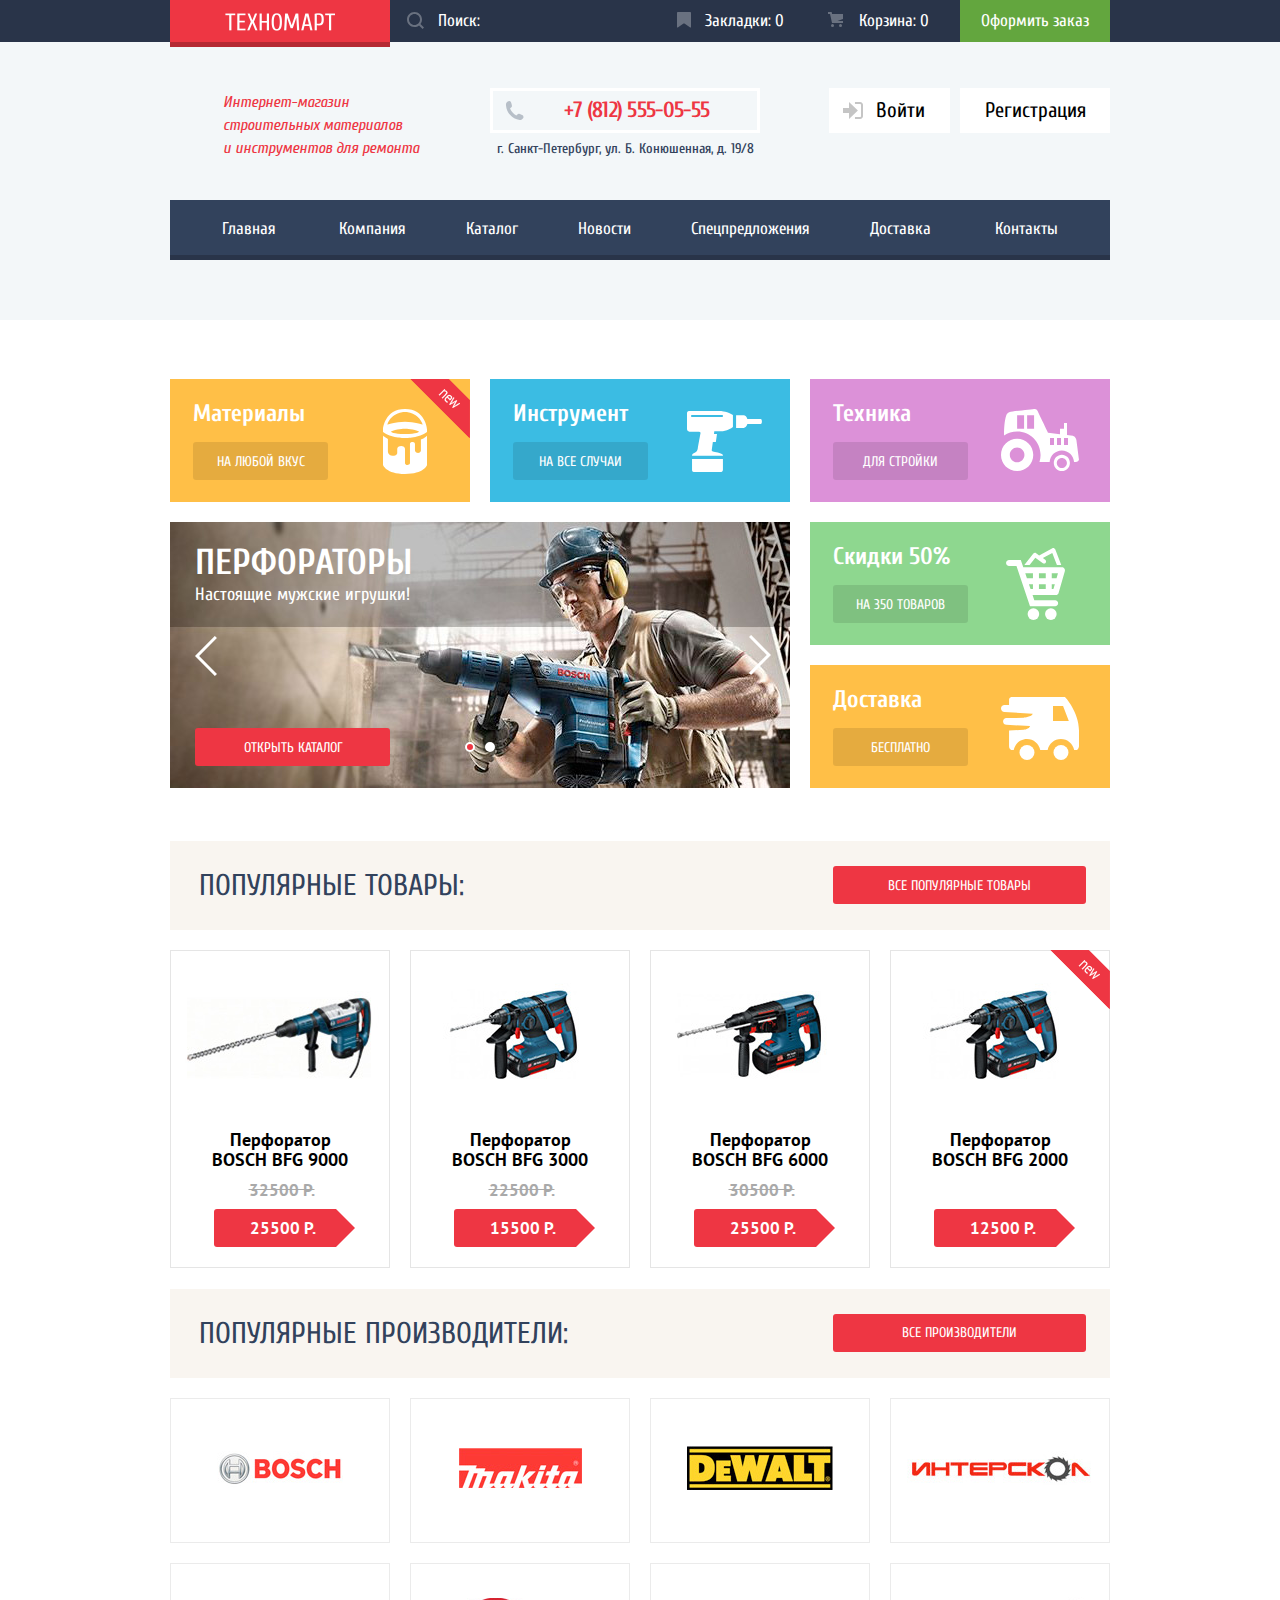
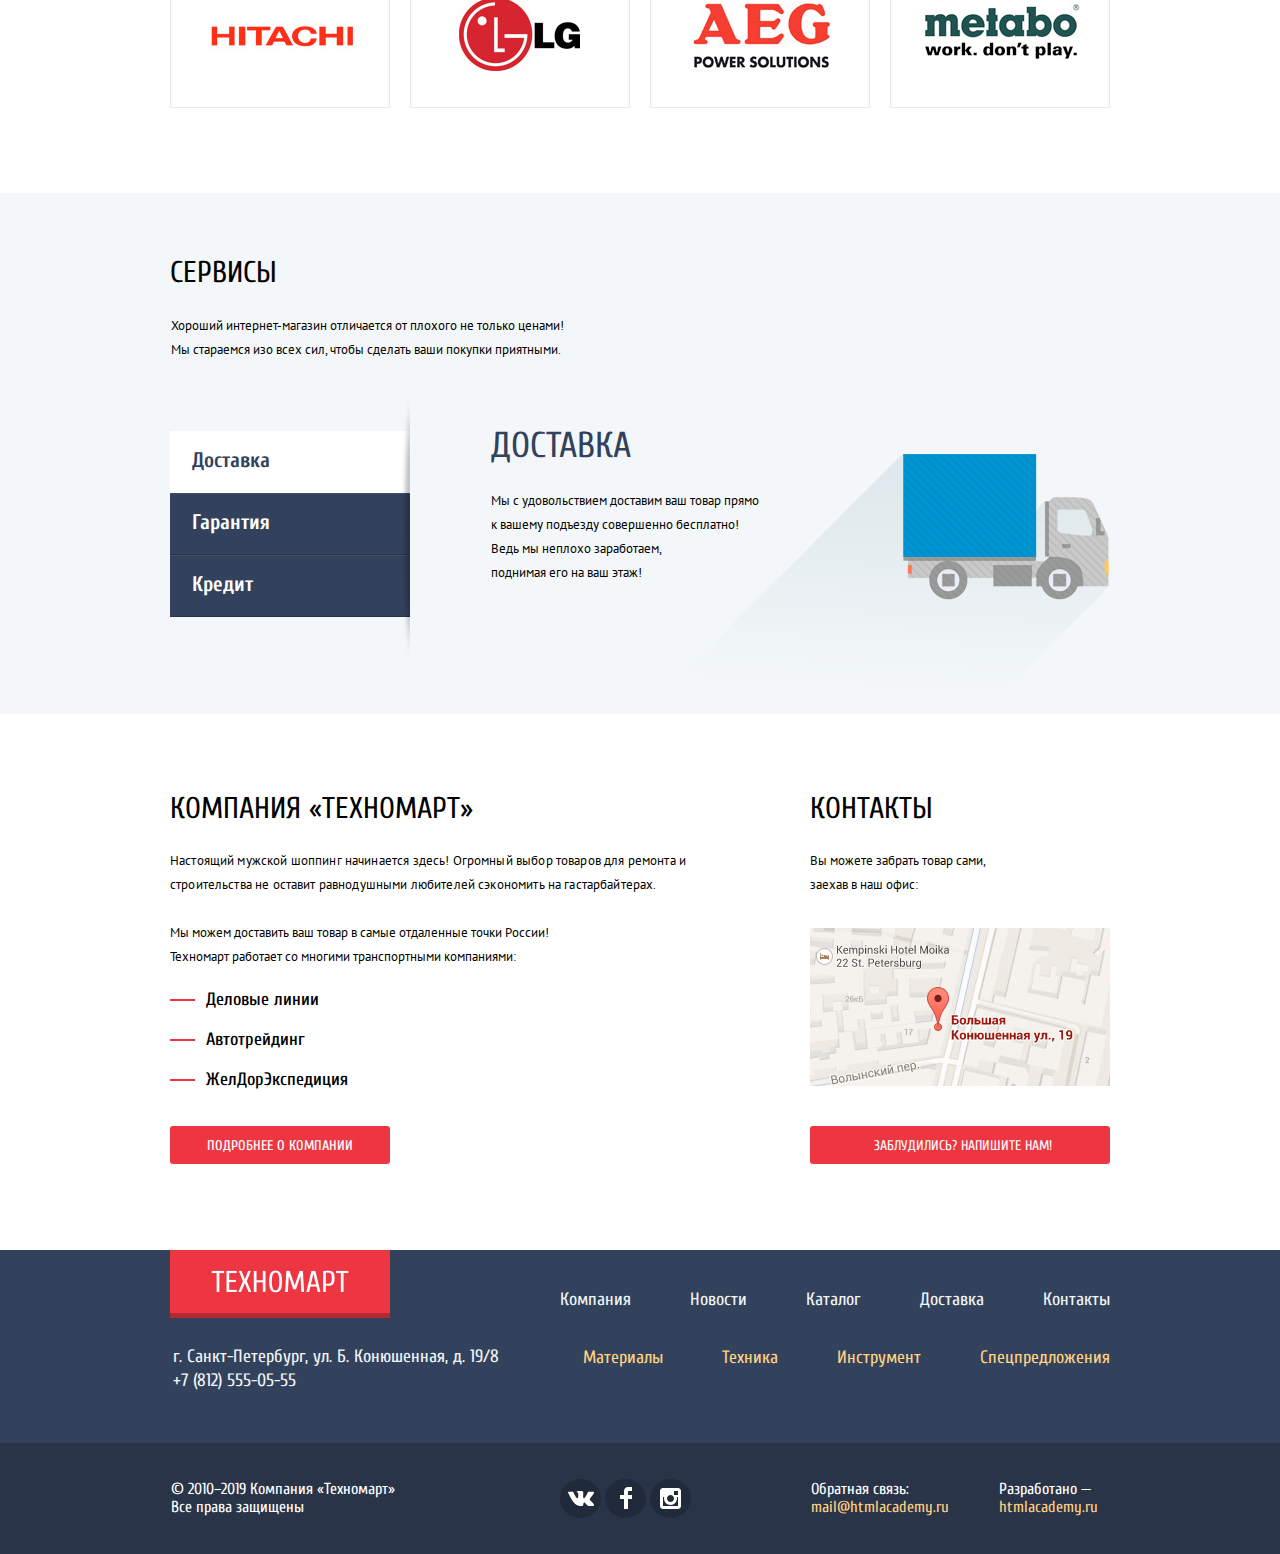
==== commit ebab3f65: "Правильные ховеры для чекбоксов" ====
--- a/index.html
+++ b/index.html
@@ -304,8 +304,9 @@
         <h2>Контакты</h2>
         <p>Вы можете забрать товар сами, заехав в наш офис:</p>
         <a class="show-map"
-          href="https://www.google.com/maps/place/%D0%91%D0%BE%D0%BB%D1%8C%D1%88%D0%B0%D1%8F+%D0%9A%D0%BE%D0%BD%D1%8E%D1%88%D0%B5%D0%BD%D0%BD%D0%B0%D1%8F+%D1%83%D0%BB.,+19%2F8,+%D0%A1%D0%B0%D0%BD%D0%BA%D1%82-%D0%9F%D0%B5%D1%82%D0%B5%D1%80%D0%B1%D1%83%D1%80%D0%B3"><img
-            src="img/mini-map.jpg" width="300" height="158" alt="Карта проезда"></a>
+          href="https://www.google.com/maps/place/%D0%91%D0%BE%D0%BB%D1%8C%D1%88%D0%B0%D1%8F+%D0%9A%D0%BE%D0%BD%D1%8E%D1%88%D0%B5%D0%BD%D0%BD%D0%B0%D1%8F+%D1%83%D0%BB.,+19%2F8,+%D0%A1%D0%B0%D0%BD%D0%BA%D1%82-%D0%9F%D0%B5%D1%82%D0%B5%D1%80%D0%B1%D1%83%D1%80%D0%B3">
+          <img src="img/mini-map.jpg" width="300" height="158" alt="Карта проезда">
+        </a>
         <a class="btn btn-write-us" href="#">Заблудились? Напишите нам!</a>
       </section>
     </div>
--- a/css/style-min.css
+++ b/css/style-min.css
@@ -1 +1 @@
-@font-face{font-weight:400;font-size:16px;font-family:"cuprumitalic";src:url(../fonts/cuprumitalic.woff2) format("woff2"),url(../fonts/cuprumitalic.woff) format("woff")}html{-webkit-box-sizing:border-box;box-sizing:border-box}*,*::before,*::after{-webkit-box-sizing:inherit;box-sizing:inherit}body{min-width:960px;padding:0;font-size:14px;font-family:"Cuprum",Arial,sans-serif;color:black}a{text-decoration:none}img{max-width:100%}.container{width:960px;margin:0 auto;padding:0 10px;overflow:hidden}.btn{display:block;width:140px;padding:25px;padding-top:11px;padding-bottom:9px;font-size:14px;line-height:18px;text-align:center;color:white;text-transform:uppercase;background-color:#ee3643;border-radius:3px}.visually-hidden{position:absolute;width:1px;height:1px;margin:-1px;padding:0;overflow:hidden;white-space:nowrap;border:0;clip:rect(0 0 0 0);-webkit-clip-path:inset(100%);clip-path:inset(100%)}.main-header{width:100%;margin-bottom:23px;padding-bottom:60px;color:#32425c;background-color:#f3f7f9}.header-top,.top-menu{display:-webkit-box;display:-ms-flexbox;display:flex;height:42px;margin-bottom:46px;background-color:#293449}.header-top-container{display:-webkit-box;display:-ms-flexbox;display:flex;overflow:visible}.main-header-logo{position:relative;-ms-flex-negative:0;flex-shrink:0;-webkit-box-sizing:content-box;box-sizing:content-box;width:220px;height:42px;background-color:#ee3643;border-bottom:5px solid #b52933}.main-header-logo img{position:absolute;top:13px;left:25%}.search-field{position:relative;display:-webkit-box;display:-ms-flexbox;display:flex}.top-menu input[type=search]{width:270px;height:42px;padding-left:49px;border:none;outline:none}.top-menu input[type=search]::placeholder{position:relative;top:-1px;right:1px}.top-menu svg{position:absolute;top:12px;left:17px;fill:rgba(255,255,255,.3)}.search-field svg{left:14px}.cart svg{left:18px}.cart-full svg{fill:rgba(255,255,255,.3)}.top-menu-link:hover svg,.top-menu-link:focus svg,.search-field:hover svg{fill:white}.top-menu a:active svg{fill:rgba(255,255,255,.5)}.top-menu a,.top-menu input[type=search],.top-menu input[type=search]::-webkit-input-placeholder,.site-navigation a{color:white;background-color:#293449}.top-menu a,.top-menu input[type=search],.top-menu input[type=search]:-ms-input-placeholder,.site-navigation a{color:white;background-color:#293449}.top-menu a,.top-menu input[type=search],.top-menu input[type=search]::-ms-input-placeholder,.site-navigation a{color:white;background-color:#293449}.top-menu a,.top-menu input[type=search],.top-menu input[type=search]::placeholder,.site-navigation a{color:white;background-color:#293449}.btn-search{position:absolute;left:3px;width:45px;height:42px;background-color:transparent;border:none}input[name=site-search]:focus~.btn-search>svg{fill:#f0525d}.top-menu input[type=search]:focus,.top-menu input[type=search]:focus::-webkit-input-placeholder,input[type=search]:focus~.btn-search{color:black;background-color:white;border:none}.top-menu input[type=search]:focus,.top-menu input[type=search]:focus:-ms-input-placeholder,input[type=search]:focus~.btn-search{color:black;background-color:white;border:none}.top-menu input[type=search]:focus,.top-menu input[type=search]:focus::-ms-input-placeholder,input[type=search]:focus~.btn-search{color:black;background-color:white;border:none}.top-menu input[type=search]:focus,.top-menu input[type=search]:focus::placeholder,input[type=search]:focus~.btn-search{color:black;background-color:white;border:none}.top-menu a{position:relative;display:block;width:150px;padding:12px;padding-left:30px;text-align:center}.btn:hover,.btn:focus,.main-header-logo:hover,.main-header-logo:focus{background-color:#ca2c37}.btn:active,.main-header-logo:active{background-color:#ba2732}.top-menu,.site-navigation{font-size:17px;line-height:17px}.top-menu .btn-make-order{padding:10px 0;padding-top:12px;font-size:17px;line-height:18px;text-transform:none;background-color:#63a63e;border-radius:0}.top-menu a:hover,.top-menu a:focus{background-color:#212a3a}.top-menu .btn-make-order:hover,.top-menu .btn-make-order:focus{background-color:#5fbb2d}.top-menu a:active{color:rgba(255,255,255,.5);background-color:#161d29}.top-menu .btn-make-order:active{background-color:#518534}.top-menu .cart-full{padding-left:37px;background-color:#ee3643}.header-middle .container{display:-webkit-box;display:-ms-flexbox;display:flex;-webkit-box-orient:horizontal;-webkit-box-direction:normal;-ms-flex-direction:row;flex-direction:row;-webkit-box-pack:justify;-ms-flex-pack:justify;justify-content:space-between;margin-bottom:24px}.page-header{-ms-flex-negative:0;flex-shrink:0;width:320px;margin:0;margin-top:3px;padding:0;padding-right:50px;padding-left:53px;font-weight:570;font-size:16px;line-height:23px;font-family:"cuprumitalic","Cuprum",Arial;color:#ee3643;letter-spacing:0}.header-contacts{margin-top:0;margin-right:51px;font-weight:500;font-size:14px;line-height:27px;text-align:center;color:#32425c}.header-contacts a{position:relative;display:block;width:270px;margin-bottom:2px;padding:8px 0;padding-bottom:9px;padding-left:23px;font-weight:700;font-size:22px;line-height:22px;color:#ee3643;letter-spacing:-.7px;border:3px solid #fff}.header-contacts img{position:absolute;top:10px;left:12px}.site-navigation,.user-navigation{margin:0;margin-bottom:8px;padding:0;list-style:none}.user-navigation{display:-webkit-box;display:-ms-flexbox;display:flex;-webkit-box-orient:horizontal;-webkit-box-direction:normal;-ms-flex-direction:row;flex-direction:row;-webkit-box-pack:start;-ms-flex-pack:start;justify-content:flex-start;-webkit-box-sizing:content-box;box-sizing:content-box;width:299px}.user-navigation-inner{background-color:white}.login-link{padding:0;font-size:21px;line-height:21px;color:black}.login-link a{position:relative;display:block;padding:12px 25px;text-align:center;color:black;background-color:white}.login-link svg{position:absolute;fill:#c5c5c5}.link-sign-in{width:121px;margin-right:10px;margin-left:18px}.link-sign-in a{padding-left:46px}.link-sign-in svg{top:14px;left:14px}.link-sign-up{width:150px}.login-link a:hover,.profile-navigation a:hover{color:#ee3643}.login-link:hover svg,.logged-in:hover svg{fill:black}.logged-in a{position:relative;width:240px;padding:12px 0;padding-left:19px}.logged-in svg{top:13px;left:13px}.logged-in a:hover{color:black}.log-off a{position:relative;width:40px;min-height:45px;padding:0}.log-off svg{position:absolute;top:14px;left:9px}.login-link a:active,.profile-navigation a:active{color:rgba(0,0,0,.3)}.login-link a:active svg{fill:rgba(0,0,0,.3)}.profile-navigation{display:-webkit-box;display:-ms-flexbox;display:flex;-webkit-box-orient:horizontal;-webkit-box-direction:normal;-ms-flex-direction:row;flex-direction:row;-webkit-box-pack:start;-ms-flex-pack:start;justify-content:flex-start;margin:0;padding:0;padding-left:18px;list-style:none;font-size:16px;line-height:16px}.profile-link a{position:relative;display:block;height:16px;margin-right:32px;color:#32425c;border-bottom:1px solid #32425c}.profile-link a:hover{border-bottom-color:#ee3643}.profile-link a:active{border-bottom-color:rgba(0,0,0,.3)}.profile-link:not(:last-child) a::after{content:"";position:absolute;top:7px;right:-19px;display:block;width:4px;height:4px;background-color:#32425c;border-radius:50%}.site-navigation{display:-webkit-box;display:-ms-flexbox;display:flex;-ms-flex-wrap:wrap;flex-wrap:wrap;-webkit-box-pack:start;-ms-flex-pack:start;justify-content:flex-start;width:100%;margin:0;padding:0;background-color:#32425c;border-bottom:5px solid #293449}.site-navigation a{display:block;-webkit-box-sizing:content-box;box-sizing:content-box;padding:18px 30px;padding-top:20px;text-align:center;background-color:#32425c}.main-page-link a{padding-right:33px;padding-left:52px}.contacts-page-link a{padding-right:51px;padding-left:34px}.site-navigation a:hover,.site-navigation a:focus{background-color:#293449;border-bottom-color:#293449}.site-navigation a:active{color:rgba(255,255,255,.6);background-color:#1d2739;border-bottom-color:#1d2739}.breadcrumbs{position:relative;display:-webkit-box;display:-ms-flexbox;display:flex;-webkit-box-orient:horizontal;-webkit-box-direction:normal;-ms-flex-direction:row;flex-direction:row;-ms-flex-wrap:wrap;flex-wrap:wrap;-webkit-box-pack:start;-ms-flex-pack:start;justify-content:flex-start;margin:0;padding:0;list-style:none;font-size:13px;line-height:18px;font-family:"PT Sans",Arial,sans-serif;text-transform:uppercase}.breadcrumbs a{position:relative;top:-2px;display:block;margin:0;margin-right:40px;color:black}.breadcrumbs a::after{content:"";position:absolute;top:2px;right:-42px;display:block;width:40px;height:12px;background-image:url(../img/svg/icon-right-small.svg);background-repeat:no-repeat;background-position:50% 0}.breadcrumbs-current{margin-left:3px}.breadcrumbs-current a::after{display:none}.breadcrumbs-homepage{position:relative;left:-2px;display:block;width:30px;height:12px;margin-right:25px;background-image:url(../img/svg/icon-home.svg);background-repeat:no-repeat}.breadcrumbs-homepage a::after{left:14px}.promo{margin-top:36px}.promo-features-list{display:-webkit-box;display:-ms-flexbox;display:flex;-webkit-box-orient:horizontal;-webkit-box-direction:normal;-ms-flex-direction:row;flex-direction:row;-ms-flex-wrap:wrap;flex-wrap:wrap;-webkit-box-pack:justify;-ms-flex-pack:justify;justify-content:space-between;margin-bottom:0;padding-left:0;list-style:none}.promo-bottom{display:-webkit-box;display:-ms-flexbox;display:flex;-webkit-box-orient:horizontal;-webkit-box-direction:normal;-ms-flex-direction:row;flex-direction:row;-webkit-box-pack:start;-ms-flex-pack:start;justify-content:flex-start}.promo-features-side{display:-webkit-box;display:-ms-flexbox;display:flex;-webkit-box-orient:vertical;-webkit-box-direction:normal;-ms-flex-direction:column;flex-direction:column;-webkit-box-pack:start;-ms-flex-pack:start;justify-content:flex-start;margin-top:0;margin-bottom:33px;margin-left:20px;padding:0}.promo-item{position:relative;width:300px;height:123px;margin-bottom:20px;padding-left:23px;background-repeat:no-repeat}.promo-materials{background-color:#ffbf47;background-image:url(../img/svg/icon-materials.svg);background-position:213px 30px;background-size:44px 65px}.promo-instruments{background-color:#3bbce3;background-image:url(../img/svg/icon-instruments.svg);background-position:197px 32px;background-size:75px 61px}.promo-tech{background-color:#dc91d8;background-image:url(../img/svg/icon-tech.svg);background-position:191px 30px;background-size:78px 62px}.promo-sale{background-color:#8ed78f;background-image:url(../img/svg/icon-sale.svg);background-position:196px 26px;background-size:59px 72px}.promo-delivery{background-color:#ffbf47;background-image:url(../img/svg/icon-delivery.svg);background-position:191px 32px;background-size:78px 63px}.promo-item h2{margin-bottom:13px;font-size:24px;line-height:30px;color:white}.promo-item .btn-promo{width:135px;padding:11px 20px 9px;background-color:rgba(0,0,0,.1)}.btn-promo:hover,.btn-promo:focus{background-color:rgba(0,0,0,.2)}.btn-promo:active{background-color:rgba(0,0,0,.3)}.slider-btn{background-color:transparent;border:none}.slides{margin-top:0;padding-left:0;list-style:none}.slider{position:relative;width:620px;max-height:266px}.slider-btn{position:absolute;top:114px;cursor:pointer}.slider-btn-back{left:25px}.slider-btn-next{top:113px;right:19px}.slider-content{margin:0}.slider-content figcaption{position:absolute;top:0;left:0;padding-left:0;color:white}.slider-content{display:none}.slider-radio:first-of-type:checked~.slides .slider-content-1,.slider-radio:nth-of-type(2):checked~.slides .slider-content-2,.slider-content-current{display:block}.slider-btn:focus{border:1px solid #4d90fe;outline:none;-webkit-box-shadow:0 0 5px #4d90fe;box-shadow:0 0 5px #4d90fe}.slider-content h2{position:absolute;top:-7px;left:25px;font-size:36px;line-height:36px;color:white;text-transform:uppercase}.slider-content p{position:absolute;top:43px;left:25px;width:300px;font-size:18px;line-height:24px}.slider-content .btn{position:absolute;top:206px;left:25px;width:195px;padding-left:49px;text-align:left}.slider-indicators{position:absolute;top:220px;left:295px;display:-webkit-box;display:-ms-flexbox;display:flex}.slider-indicator{left:30px;display:block;-webkit-box-sizing:content-box;box-sizing:content-box;width:6px;height:6px;margin-right:10px;background-color:white;border:2px solid white;border-radius:50%}.slider-radio:first-of-type:checked~.slider-indicators .slider-indicator:first-child,.slider-radio:nth-of-type(2):checked~.slider-indicators .slider-indicator:nth-child(2),.slider-indicator-current{background-color:#ee3643}.slider-indicator-active{background-color:#ee3643}.header-popular{padding-top:25px;padding-right:24px;padding-bottom:26px;padding-left:29px}.header-popular{display:-webkit-box;display:-ms-flexbox;display:flex;-webkit-box-pack:justify;-ms-flex-pack:justify;justify-content:space-between;margin-bottom:10px;background-color:#f9f5f0}.header-popular h2,.current-product{font-weight:400;font-size:30px;line-height:30px;color:#32425c;text-transform:uppercase}.header-popular h2{margin:0;margin-top:5px}.current-product{margin-top:18px;margin-bottom:20px;padding:30px 28px;padding-bottom:29px;background-color:#f2f6f8}.header-popular .btn{flex-shrink:0;width:253px;padding:10px 50px}.popular-brands .btn{padding:10px 50px}.popular-brands-list{display:-webkit-box;display:-ms-flexbox;display:flex;-ms-flex-wrap:wrap;flex-wrap:wrap;-webkit-box-pack:start;-ms-flex-pack:start;justify-content:flex-start;margin:0;margin-bottom:75px;padding:0;list-style:none}.popular-brands-item{display:-webkit-box;display:-ms-flexbox;display:flex;-webkit-box-pack:center;-ms-flex-pack:center;justify-content:center;-webkit-box-align:center;-ms-flex-align:center;align-items:center;width:220px;height:145px;margin:10px 0;margin-right:20px;border:1px solid #ebebeb}.popular-brands-item img{max-width:100%;height:auto}.popular-brands-item:nth-child(4n){margin-right:0}.popular-brands-item:hover{-webkit-box-shadow:0 10px 25px rgba(0,0,0,.5);box-shadow:0 10px 25px rgba(0,0,0,.5)}.popular-brands-item:active{-webkit-box-shadow:0 4px 10px rgba(0,0,0,.5);box-shadow:0 4px 10px rgba(0,0,0,.5);opacity:.5}.popular-brands-item img{position:relative}.popular-brands-item:nth-of-type(1) img{top:1px}.popular-brands-item:nth-of-type(2) img,.popular-brands-item:nth-of-type(3) img{bottom:1px}.popular-brands-item:nth-of-type(4) img{bottom:6px;left:-1px}.popular-brands-item:nth-of-type(5) img{top:3px;left:3px}.popular-brands-item:nth-of-type(6) img{top:1px;left:-1px}.popular-brands-item:nth-of-type(7) img{left:1px}.popular-brands-item:nth-of-type(8) img{top:-2px;left:2px}.catalog-list{display:-webkit-box;display:-ms-flexbox;display:flex;-ms-flex-wrap:wrap;flex-wrap:wrap;-webkit-box-pack:start;-ms-flex-pack:start;justify-content:flex-start;-ms-flex-line-pack:center;align-content:center;margin:0;margin-bottom:11px;padding-left:0;list-style:none}.catalog-list h3{margin-top:5px;margin-bottom:1px;padding:0 30px;font-size:18px;line-height:20px;font-family:"PT Sans",Arial,sans-serif}.catalog-item-product a{color:black}.catalog-item{position:relative;width:220px;margin:10px 0;margin-right:20px;font-weight:700;text-align:center;border:1px solid #e5e5e5}.catalog-item img{max-width:100%;height:auto}.flag-new::after{content:"";position:absolute;top:-1px;right:-1px;z-index:20;width:60px;height:60px;overflow:hidden;text-indent:-1000px;background-image:url(../img/new-flag.png);background-repeat:no-repeat;background-position:0 0}.promo-item.flag-new::after{top:0;right:0}.catalog-index .catalog-item:nth-child(4n){margin-right:0}.catalog-list-inner{margin-bottom:42px;padding-left:0}.catalog-list-inner .catalog-item:nth-child(3n){margin-right:0}.price-old,.price-current{margin:0;padding:10px 30px;font-size:17px;line-height:18px;font-family:"PT sans",Arial,sans-serif;text-transform:uppercase}.price-old{min-height:20px;padding-left:33px;color:#a9a9a9;text-decoration:line-through}.price-current{position:relative;left:4px;width:141px;margin:0 auto;margin-bottom:20px;padding-left:27px;font-weight:550;color:white;background-color:#ee3643;border-radius:3px}.price-current::after{content:"";position:absolute;top:0;right:-19px;width:0;height:0;border:19px solid white;border-left-color:#ee3643}.no-discount .price-current{margin-top:39px}.catalog-list .btn{width:135px}.btn-buy,.btn-bookmark{position:absolute;left:40px;z-index:10;display:none;margin:0 auto;margin-bottom:8px;padding:10px 0;padding-bottom:7px;text-align:left;cursor:pointer}.btn-buy{top:30px;padding-left:50px;color:white;background-color:#63a63e;border:none;border-bottom:3px solid #367315;border-radius:3px}.btn-buy::before{content:"";position:absolute;top:10px;left:15px;width:15px;height:15px;background-image:url(../img/svg/cart-icon.svg);opacity:.3}.btn-buy:hover::before,.btn-buy:active::before{opacity:1}.btn-bookmark{top:75px;padding-top:9px;padding-bottom:5px;padding-left:33px;color:black;background-color:white;border:3px solid #64a63f;border-radius:3px}.catalog-item:hover>.actions,.catalog-item:hover .btn-bookmark,.catalog-item:hover .btn-buy{display:block}.catalog-item:hover{-webkit-box-shadow:0 10px 25px rgba(0,0,0,.5);box-shadow:0 10px 25px rgba(0,0,0,.5)}.actions{position:absolute;z-index:10;display:none;width:100%;height:40%;padding:40px 0;background-color:white}.btn-buy:hover,.btn-buy:focus{background-color:#5fbb2d}.btn-bookmark:hover,.btn-bookmark:focus{color:#32425c;background-color:white;border-color:#32425c}.btn-buy:active{background-color:#518534;border-bottom-color:#518534}.btn-bookmark:active{color:rgba(50,66,92,.3);border-color:rgba(50,66,92,.3)}.filters-catalog-container{display:-webkit-box;display:-ms-flexbox;display:flex;-webkit-box-orient:horizontal;-webkit-box-direction:normal;-ms-flex-direction:row;flex-direction:row;-webkit-box-pack:start;-ms-flex-pack:start;justify-content:flex-start}.sort-catalog{display:-webkit-box;display:-ms-flexbox;display:flex;-webkit-box-orient:vertical;-webkit-box-direction:normal;-ms-flex-direction:column;flex-direction:column;-ms-flex-wrap:nowrap;flex-wrap:nowrap;-webkit-box-pack:justify;-ms-flex-pack:justify;justify-content:space-between;width:700px}.filters fieldset{margin:0;padding:0;border:none}.filters-label{margin-top:0;margin-bottom:14px;font-weight:700;font-size:17px;line-height:30px;font-family:"PT Sans",Arial,sans-serif;text-transform:uppercase}.sort-list,.filters-list{margin:0;padding-left:0;list-style:none}.filters-type,.sort h3,.sort-option{font-weight:400;font-size:13px;line-height:14px;font-family:"PT Sans",Arial,sans-serif;text-transform:uppercase;background-color:#f7f3ec}.sort{display:-webkit-box;display:-ms-flexbox;display:flex;-webkit-box-orient:horizontal;-webkit-box-direction:normal;-ms-flex-direction:row;flex-direction:row;-ms-flex-wrap:wrap;flex-wrap:wrap;-webkit-box-pack:start;-ms-flex-pack:start;justify-content:flex-start;width:700px;margin-bottom:10px}.sort-list{display:-webkit-box;display:-ms-flexbox;display:flex;-webkit-box-orient:horizontal;-webkit-box-direction:normal;-ms-flex-direction:row;flex-direction:row;-ms-flex-wrap:wrap;flex-wrap:wrap;-webkit-box-pack:start;-ms-flex-pack:start;justify-content:space-between;width:400px;margin:0;padding:12px 0;padding-right:45px;padding-bottom:11px}.sort,.filter-price-range,.price-value{background-color:#f7f3ec;border-radius:3px}.sort-list li{margin-right:0}.sort-list-how li{margin:0;padding:0}.sort-list-how{justify-content:space-between;width:60px;padding-right:0}.sort h3{width:150px;margin:0;margin-right:90px;padding:12px 20px;border-radius:3px}.sort-option{display:block;color:rgba(0,0,0,.3);border-bottom:1px dotted #ee3643}.sort-option-how{position:relative;display:block;width:28px;font-size:0}.sort-option-how svg{position:absolute;top:2px;fill:#c5c5c5}.sort-current,.sort-current svg{color:#ee3643;fill:#ee3643}.sort-option:hover,.sort-option:focus{color:black;border-bottom-style:solid}.sort-current{border:none}.sort-current:hover,.sort-current:focus{border-bottom:1px solid #ee3643}.sort-option-how:hover,.sort-option-how:focus{border:none}.sort-option-how:hover svg,.sort-option-how:focus>svg{fill:black}.filters{display:-webkit-box;display:-ms-flexbox;display:flex;-webkit-box-orient:horizontal;-webkit-box-direction:normal;-ms-flex-direction:row;flex-direction:row;width:220px;margin-right:20px}.filters-type{display:block;width:100%;margin-bottom:11px;padding:12px 19px;font-weight:400;border-radius:3px}.filter-price-range{position:relative;width:220px;height:80px;margin-bottom:9px;border-bottom-right-radius:5px;border-bottom-left-radius:5px}.price-range-current{position:absolute;top:39px;left:39px;-webkit-box-sizing:padding-box;box-sizing:padding-box;width:120px;height:2px;background-color:#00ca74}.btn-price-range{position:absolute;display:block;width:20px;height:23px;font-size:0;background-color:transparent;background-image:url(../img/svg/filter-button.svg);border:none}.price-range-min{top:30px;left:20px}.price-range-max{top:30px;right:40px}.price-range-out{position:relative;top:39px;left:180px;width:20px;height:2px;background-color:#d7dcde}.price-value{width:95px;margin:0;margin-bottom:42px;padding-top:9px;padding-bottom:11px;padding-left:4px;font-size:17px;line-height:18px;font-family:"PT Sans",Arial,sans-serif;text-align:center;text-transform:uppercase;border:none;border-radius:3px}.min-price{margin-right:26px}.price-filter label{position:relative}.price-filter label:first-of-type::after{content:"";position:absolute;top:8px;left:105px;display:block;width:10px;height:1px;background-color:black}.filters .brands-filter{position:relative;width:220px;margin-bottom:20px}.brands-filter .filters-label{margin-bottom:14px}.brands-filter::before,.brands-filter::after{content:"";position:absolute;display:block;width:220px;height:1px;background-color:#e5e5e5}.brands-filter::before{top:-17px}.filter-option{margin-bottom:20px;font-size:15px;line-height:20px;font-family:"PT Sans",Arial,sans-serif;text-transform:uppercase}.filters-input~label{position:relative;padding-left:35px}.filters-input~label::before{content:"";position:absolute;top:-10px;left:0;width:30px;height:40px;background-repeat:no-repeat;background-position:0 8px}.filters-input-checkbox~label::before{background-image:url(../img/svg/checkbox-off.svg)}.filters-input-checkbox:checked~label::before{background-image:url(../img/svg/checkbox-on.svg)}.filters-input-radio~label::before{background-image:url(../img/svg/radio-off.svg);background-position:0 7px}.filters-input-radio:checked~label::before{background-image:url(../img/svg/radio-on.svg)}.filters-input:hover~label,.filters-input:focus~label{outline:2px solid #c5c5c5;outline-offset:5px}.filters-input:disabled~label{opacity:.5}.btn-submit{margin-top:58px;padding:10px 0;padding-bottom:8px}.btn-submit,.pagination-item{font-size:13px;line-height:18px;font-family:"PT Sans",Arial,sans-serif;color:black;background-color:white;border:1px solid #e5e5e5}.pagination{margin:0 auto}.pagination-list{display:-webkit-box;display:-ms-flexbox;display:flex;-webkit-box-orient:horizontal;-webkit-box-direction:normal;-ms-flex-direction:row;flex-direction:row;-ms-flex-wrap:wrap;flex-wrap:wrap;-webkit-box-pack:start;-ms-flex-pack:start;justify-content:flex-start;margin:0;margin-bottom:60px;padding-left:239px;list-style:none}.pagination-item a,.pagination-item:hover,.pagination-item:focus,.pagination-item:active,.pagination-item a:hover,.pagination-item a:focus,.pagination-item a:active{color:black}.pagination-item{height:38px;margin-right:10px;padding:9px 14px;padding-left:15px;font-size:13px;line-height:18px;text-transform:uppercase;border-radius:3px}.pagination-item-current{height:38px;margin-right:9px;padding-left:16px;color:white;background-color:#ee3744;border:none}.pagination-item-next{min-width:140px;padding-right:25px;padding-left:32px}.btn-submit:hover,.pagination-item:hover,.btn-submit:focus,.pagination-item:focus{background-color:white;border-color:#bdc6ca}.btn-submit:active,.pagination-item:active{color:black;border-color:#ee3744}.services-container{display:-webkit-box;display:-ms-flexbox;display:flex;-webkit-box-orient:horizontal;-webkit-box-direction:normal;-ms-flex-direction:row;flex-direction:row;-webkit-box-pack:start;-ms-flex-pack:start;justify-content:flex-start}.services,.about-product{background-color:#f4f7f9}.services p,.index-columns p{font-size:13px;line-height:24px;font-family:"PT Sans",Arial,sans-serif}.services h2{padding-top:40px}.services-promo{width:400px;margin-bottom:20px;padding:1px}.services-list{position:relative;left:81px;padding-left:0}.services-toggle{position:relative;width:240px;margin-bottom:63px;padding:34px 0;list-style:none}.services-toggle::after{content:"";position:absolute;top:-5px;right:0;display:block;width:10px;height:272px;background-image:url(../img/services-shadow.png);background-repeat:no-repeat;background-position:50% 50%}.service-item{width:700px;min-height:259px;background-repeat:no-repeat}.services h3{margin-top:31px;margin-bottom:25px;font-weight:400;font-size:36px;line-height:36px;color:#32425c;text-transform:uppercase}.service-item-delivery{background-image:url(../img/delivery.png);background-position:150px 26px}.service-item-delivery p{width:275px}.service-item-warranty{background-image:url(../img/guarantee.png);background-position:240px 5px}.service-item-warranty p{width:375px}.service-item-credit{background-image:url(../img/credit.png);background-position:168px -2px}.service-item-credit p{margin-bottom:30px}.btn-order-credit{display:block;width:195px;margin-bottom:10px;background-color:#ff5357}.service-item{display:none}.service-item-current{display:block}.services-radio:first-of-type:checked~.services-list .service-item-delivery,.services-radio:nth-of-type(2):checked~.services-list .service-item-warranty,.services-radio:nth-of-type(3):checked~.services-list .service-item-credit{display:block}.btn-services{display:block;width:240px;padding:17px 20px;padding-top:13px;padding-left:22px;font-weight:700;font-size:21px;line-height:30px;text-align:left;color:white;background-color:#32425c;border-top:1px solid #405069;border-right:none;border-bottom:1px solid #293449;border-left:none;cursor:pointer}.services-radio:first-of-type:checked~.services-toggle .btn-delivery,.services-radio:nth-of-type(2):checked~.services-toggle .btn-warranty,.services-radio:nth-of-type(3):checked~.services-toggle .btn-credit{padding:18px 20px;padding-top:14px;padding-left:22px;color:#32425c;background-color:white;border:none}.btn-services:hover{color:white;background-color:#293449}.btn-services-current{color:#32425c;background-color:white;border:none}.about-product-container{padding-top:40px;padding-bottom:56px}.about-product{font-size:13px;line-height:24px;font-family:"PT Sans",Arial,sans-serif}.services h2,.index-columns h2,.about-product h2{font-weight:400;font-size:30px;line-height:30px;font-family:"Cuprum",Arial,sans-serif;color:black;text-transform:uppercase}.services-list{list-style:none}.index-columns{display:-webkit-box;display:-ms-flexbox;display:flex;-webkit-box-orient:horizontal;-webkit-box-direction:normal;-ms-flex-direction:row;flex-direction:row;-webkit-box-pack:start;-ms-flex-pack:start;justify-content:flex-start;padding:10px;padding-top:55px}.about-us{-ms-flex-negative:0;flex-shrink:0;width:530px;margin-right:110px;font-weight:500}.about-us-promo{margin-bottom:24px;letter-spacing:.15px}.about-us-delivery{margin-bottom:21px}.about-us .btn{width:220px}.delivery-company-list{margin:0;margin-bottom:36px;padding-left:36px;list-style:none;font-size:18px;line-height:20px}.delivery-company-list li{position:relative;margin-bottom:20px}.delivery-company-list li::before{content:"";position:absolute;top:9px;left:-36px;display:block;width:25px;height:2px;background-color:#ee3643}.contacts{-ms-flex-negative:0;flex-shrink:0;width:300px}.contacts p{width:180px;margin-bottom:31px}.contacts .btn{width:300px;margin-top:36px;margin-bottom:76px;padding-left:64px;text-align:left}.about-us-delivery{width:390px;margin-top:0}.main-footer{background-color:#32425c}.footer-top .container{display:-webkit-box;display:-ms-flexbox;display:flex;-webkit-box-orient:horizontal;-webkit-box-direction:normal;-ms-flex-direction:row;flex-direction:row;min-height:193px}.main-footer-logo{display:block;-webkit-box-sizing:content-box;box-sizing:content-box;width:220px;height:63px;margin-bottom:27px;background-color:#ee3643;border-bottom:5px solid #b52933}.main-footer-logo img{position:relative;top:20px;left:41px}.footer-contacts{width:330px;margin-top:0;margin-right:0;padding-left:3px}.footer-phone{color:white;text-decoration:none}.footer-site-navigation,.footer-store-navigation{display:-webkit-box;display:-ms-flexbox;display:flex;-webkit-box-orient:horizontal;-webkit-box-direction:normal;-ms-flex-direction:row;flex-direction:row;-ms-flex-wrap:wrap;flex-wrap:wrap;-webkit-box-pack:end;-ms-flex-pack:end;justify-content:flex-end;width:610px;margin-right:0;padding:0;padding-top:24px;list-style:none}.footer-store-navigation{padding-top:20px}.footer-store-navigation a,.footer-site-navigation a{display:block;margin-left:59px}.footer-store-navigation,.footer-site-navigation{margin-right:-60px}.footer-top a,.footer-top p{font-size:18px;line-height:24px;font-family:"Cuprum",Arial,sans-serif;color:#f1f5f7}.main-footer-logo:hover,.main-footer-logo:focus{background-color:#ca2c37}.main-footer-logo:active{background-color:#ba2732}.footer-store-navigation a{color:#ffd180}.main-footer a:hover{text-decoration:underline}.footer-store-navigation a:active,.footer-site-navigation a:active{opacity:.5}.footer-bottom{font-size:16px;line-height:18px;color:white;background-color:#293449}.footer-bottom .container{display:-webkit-box;display:-ms-flexbox;display:flex;-webkit-box-orient:horizontal;-webkit-box-direction:normal;-ms-flex-direction:row;flex-direction:row;-webkit-box-pack:start;-ms-flex-pack:start;justify-content:flex-start;padding-top:20px;padding-bottom:20px}.footer-copyright{-ms-flex-negative:0;flex-shrink:0;width:230px;margin-right:160px;padding:1px}.footer-social{display:-webkit-box;display:-ms-flexbox;display:flex;-ms-flex-negative:0;flex-shrink:0;-webkit-box-orient:horizontal;-webkit-box-direction:normal;-ms-flex-direction:row;flex-direction:row;-ms-flex-wrap:wrap;flex-wrap:wrap;width:220px;margin-right:31px;padding-left:0;list-style:none}.social-btn{position:relative;display:block;width:41px;height:39px;margin-right:4px;background-color:#212a3a;background-repeat:no-repeat;background-position:50% 50%;border-radius:50%}.social-btn:hover,.social-btn:active{background-color:#ee3643}.social-btn-vk{background-image:url(../img/svg/vk-icon.svg)}.social-btn-fb{background-image:url(../img/svg/fb-icon.svg)}.social-btn-inst{margin-right:0;background-image:url(../img/svg/insta-icon.svg)}.copyright-link:not(:last-child){width:140px;margin-right:48px;color:white}.copyright-link:last-child{width:110px}.copyright-link{margin-top:17px}.copyright-link a{color:#ffd180}.copyright-link a:active{color:#ee3643;text-decoration:none}.modal{position:fixed;z-index:30}.modal-close{background-color:transparent;border:none}.write-us{bottom:200px;left:50%;display:none;width:620px;height:420px;margin-left:-290px;background-color:white;border-top:5px solid #ee3643;-webkit-box-shadow:0 40px 60px rgba(0,0,0,.75);box-shadow:0 40px 60px rgba(0,0,0,.75)}.write-us-top{display:-webkit-box;display:-ms-flexbox;display:flex;-ms-flex-wrap:wrap;flex-wrap:wrap;-webkit-box-pack:justify;-ms-flex-pack:justify;justify-content:space-between;padding:37px 80px}.modal-close{position:absolute;top:6px;right:8px;z-index:3;width:27px;height:27px;font-size:0}.modal-close::before,.modal-close::after{content:"";position:absolute;top:12px;right:0;display:block;width:25px;height:4px;background-color:#ee3643}.modal-close::before{-webkit-transform:rotate(45deg);-ms-transform:rotate(45deg);transform:rotate(45deg)}.modal-close::after{-webkit-transform:rotate(-45deg);-ms-transform:rotate(-45deg);transform:rotate(-45deg)}.write-us form{display:-webkit-box;display:-ms-flexbox;display:flex;-ms-flex-wrap:wrap;flex-wrap:wrap;-webkit-box-pack:justify;-ms-flex-pack:justify;justify-content:space-between}.half-width{display:-webkit-box;display:-ms-flexbox;display:flex;-webkit-box-orient:vertical;-webkit-box-direction:normal;-ms-flex-direction:column;flex-direction:column;-ms-flex-wrap:wrap;flex-wrap:wrap;width:220px;margin-bottom:15px}.write-us-letter{display:-webkit-box;display:-ms-flexbox;display:flex;-webkit-box-orient:vertical;-webkit-box-direction:normal;-ms-flex-direction:column;flex-direction:column;width:100%}.write-us label{margin-bottom:10px;font-size:18px;line-height:18px}.write-us input,.write-us textarea{padding:10px 15px;font-size:13px;line-height:18px;font-family:"PT Sans",Arial,sans-serif;color:#a9a9a9;border:2px solid #dee3e4;border-radius:3px;outline:none}.write-us input:hover,.write-us textarea:hover{border-color:#b5b5b5}.write-us input:focus,.write-us textarea:focus{border-color:#ee3643}.write-us input[type=text]{text-transform:capitalize}.write-us textarea{width:460px;height:115px;margin-bottom:35px;resize:none}.write-us-bottom{width:100%;height:112px;padding:37px 80px;background-color:#f4f4f4}.write-us-bottom .btn{width:100%;border:none}.modal-map{top:50%;left:50%;display:none;width:940px;height:446px;margin-top:-213px;margin-left:-470px;-webkit-box-shadow:0 0 32px rgba(0,0,0,.5);box-shadow:0 0 32px rgba(0,0,0,.5)}.modal-map iframe{position:relative;z-index:2;border:none}.modal-map p{position:absolute;top:0;left:0;z-index:1;margin:0}.modal-cart{top:50%;left:50%;display:none;width:620px;height:275px;margin-left:-310px;padding:0;background-color:white;border-top:5px solid #ee3643;-webkit-box-shadow:0 20px 40px rgba(0,0,0,.75);box-shadow:0 20px 40px rgba(0,0,0,.75)}.modal-cart-message{display:-webkit-box;display:-ms-flexbox;display:flex;-webkit-box-orient:horizontal;-webkit-box-direction:normal;-ms-flex-direction:row;flex-direction:row;-webkit-box-pack:start;-ms-flex-pack:start;justify-content:flex-start;margin:0;padding:37px 80px;font-size:30px;line-height:30px}.modal-cart-message svg{margin-right:30px}.modal-cart-message span{padding-top:15px}.modal-cart-bottom{display:-webkit-box;display:-ms-flexbox;display:flex;-webkit-box-orient:horizontal;-webkit-box-direction:normal;-ms-flex-direction:row;flex-direction:row;-webkit-box-pack:justify;-ms-flex-pack:justify;justify-content:space-between;width:100%;height:112px;padding:37px 80px;background-color:#f1f1f1}.modal-cart-bottom .btn{width:220px}.btn-keep-shopping{color:black;background-color:white;border:none}.btn-keep-shopping:hover,.btn-keep-shopping:focus,.btn-keep-shopping:active{color:white;outline:none}.cart-show-me{display:-webkit-box;display:-ms-flexbox;display:flex;-webkit-box-orient:vertical;-webkit-box-direction:normal;-ms-flex-direction:column;flex-direction:column;-webkit-box-pack:justify;-ms-flex-pack:justify;justify-content:space-between}@-webkit-keyframes fade-in{0%{-webkit-transform:translateY(-1000px);transform:translateY(-1000px);opacity:0}100%{-webkit-transform:translateY(0);transform:translateY(0);opacity:1}}@keyframes fade-in{0%{-webkit-transform:translateY(-1000px);transform:translateY(-1000px);opacity:0}100%{-webkit-transform:translateY(0);transform:translateY(0);opacity:1}}@-webkit-keyframes shake{0%,100%{-webkit-transform:translateX(0);transform:translateX(0)}10%,30%,50%,70%,90%{-webkit-transform:translateX(-10px);transform:translateX(-10px)}20%,40%,60%,80%{-webkit-transform:translateX(10px);transform:translateX(10px)}}@keyframes shake{0%,100%{-webkit-transform:translateX(0);transform:translateX(0)}10%,30%,50%,70%,90%{-webkit-transform:translateX(-10px);transform:translateX(-10px)}20%,40%,60%,80%{-webkit-transform:translateX(10px);transform:translateX(10px)}}.show-me{display:block;-webkit-animation:fade-in 0.25s;animation:fade-in 0.25s}.modal-error{-webkit-animation:shake 0.4s;animation:shake 0.4s}
+@font-face{font-weight:400;font-size:16px;font-family:"cuprumitalic";src:url(../fonts/cuprumitalic.woff2) format("woff2"),url(../fonts/cuprumitalic.woff) format("woff")}html{-webkit-box-sizing:border-box;box-sizing:border-box}*,*::before,*::after{-webkit-box-sizing:inherit;box-sizing:inherit}body{min-width:960px;padding:0;font-size:14px;font-family:"Cuprum",Arial,sans-serif;color:black}a{text-decoration:none}img{max-width:100%}.container{width:960px;margin:0 auto;padding:0 10px;overflow:hidden}.btn{display:block;width:140px;padding:25px;padding-top:11px;padding-bottom:9px;font-size:14px;line-height:18px;text-align:center;color:white;text-transform:uppercase;background-color:#ee3643;border-radius:3px}.visually-hidden{position:absolute;width:1px;height:1px;margin:-1px;padding:0;overflow:hidden;white-space:nowrap;border:0;clip:rect(0 0 0 0);-webkit-clip-path:inset(100%);clip-path:inset(100%)}.main-header{width:100%;margin-bottom:23px;padding-bottom:60px;color:#32425c;background-color:#f3f7f9}.header-top,.top-menu{display:-webkit-box;display:-ms-flexbox;display:flex;height:42px;margin-bottom:46px;background-color:#293449}.header-top-container{display:-webkit-box;display:-ms-flexbox;display:flex;overflow:visible}.main-header-logo{position:relative;-ms-flex-negative:0;flex-shrink:0;-webkit-box-sizing:content-box;box-sizing:content-box;width:220px;height:42px;background-color:#ee3643;border-bottom:5px solid #b52933}.main-header-logo img{position:absolute;top:13px;left:25%}.search-field{position:relative;display:-webkit-box;display:-ms-flexbox;display:flex}.top-menu input[type=search]{width:270px;height:42px;padding-left:49px;border:none;outline:none}.top-menu input[type=search]::-webkit-input-placeholder{position:relative;top:-1px;right:1px}.top-menu input[type=search]:-ms-input-placeholder{position:relative;top:-1px;right:1px}.top-menu input[type=search]::-ms-input-placeholder{position:relative;top:-1px;right:1px}.top-menu input[type=search]::placeholder{position:relative;top:-1px;right:1px}.top-menu svg{position:absolute;top:12px;left:17px;fill:rgba(255,255,255,.3)}.search-field svg{left:14px}.cart svg{left:18px}.cart-full svg{fill:rgba(255,255,255,.3)}.top-menu-link:hover svg,.top-menu-link:focus svg,.search-field:hover svg{fill:white}.top-menu a:active svg{fill:rgba(255,255,255,.5)}.top-menu a,.top-menu input[type=search],.top-menu input[type=search]::-webkit-input-placeholder,.site-navigation a{color:white;background-color:#293449}.top-menu a,.top-menu input[type=search],.top-menu input[type=search]:-ms-input-placeholder,.site-navigation a{color:white;background-color:#293449}.top-menu a,.top-menu input[type=search],.top-menu input[type=search]::-ms-input-placeholder,.site-navigation a{color:white;background-color:#293449}.top-menu a,.top-menu input[type=search],.top-menu input[type=search]::placeholder,.site-navigation a{color:white;background-color:#293449}.btn-search{position:absolute;left:3px;width:45px;height:42px;background-color:transparent;border:none}input[name=site-search]:focus~.btn-search>svg{fill:#f0525d}.top-menu input[type=search]:focus,.top-menu input[type=search]:focus::-webkit-input-placeholder,input[type=search]:focus~.btn-search{color:black;background-color:white;border:none}.top-menu input[type=search]:focus,.top-menu input[type=search]:focus:-ms-input-placeholder,input[type=search]:focus~.btn-search{color:black;background-color:white;border:none}.top-menu input[type=search]:focus,.top-menu input[type=search]:focus::-ms-input-placeholder,input[type=search]:focus~.btn-search{color:black;background-color:white;border:none}.top-menu input[type=search]:focus,.top-menu input[type=search]:focus::placeholder,input[type=search]:focus~.btn-search{color:black;background-color:white;border:none}.top-menu a{position:relative;display:block;width:150px;padding:12px;padding-left:30px;text-align:center}.btn:hover,.btn:focus,.main-header-logo:hover,.main-header-logo:focus{background-color:#ca2c37}.btn:active,.main-header-logo:active{background-color:#ba2732}.top-menu,.site-navigation{font-size:17px;line-height:17px}.top-menu .btn-make-order{padding:10px 0;padding-top:12px;font-size:17px;line-height:18px;text-transform:none;background-color:#63a63e;border-radius:0}.top-menu a:hover,.top-menu a:focus{background-color:#212a3a}.top-menu .btn-make-order:hover,.top-menu .btn-make-order:focus{background-color:#5fbb2d}.top-menu a:active{color:rgba(255,255,255,.5);background-color:#161d29}.top-menu .btn-make-order:active{background-color:#518534}.top-menu .cart-full{padding-left:37px;background-color:#ee3643}.header-middle .container{display:-webkit-box;display:-ms-flexbox;display:flex;-webkit-box-orient:horizontal;-webkit-box-direction:normal;-ms-flex-direction:row;flex-direction:row;-webkit-box-pack:justify;-ms-flex-pack:justify;justify-content:space-between;margin-bottom:24px}.page-header{-ms-flex-negative:0;flex-shrink:0;width:320px;margin:0;margin-top:3px;padding:0;padding-right:50px;padding-left:53px;font-weight:570;font-size:16px;line-height:23px;font-family:"cuprumitalic","Cuprum",Arial;color:#ee3643;letter-spacing:0}.header-contacts{margin-top:0;margin-right:51px;font-weight:500;font-size:14px;line-height:27px;text-align:center;color:#32425c}.header-contacts a{position:relative;display:block;width:270px;margin-bottom:2px;padding:8px 0;padding-bottom:9px;padding-left:23px;font-weight:700;font-size:22px;line-height:22px;color:#ee3643;letter-spacing:-.7px;border:3px solid #fff}.header-contacts img{position:absolute;top:10px;left:12px}.site-navigation,.user-navigation{margin:0;margin-bottom:8px;padding:0;list-style:none}.user-navigation{display:-webkit-box;display:-ms-flexbox;display:flex;-webkit-box-orient:horizontal;-webkit-box-direction:normal;-ms-flex-direction:row;flex-direction:row;-webkit-box-pack:start;-ms-flex-pack:start;justify-content:flex-start;-webkit-box-sizing:content-box;box-sizing:content-box;width:299px}.user-navigation-inner{background-color:white}.login-link{padding:0;font-size:21px;line-height:21px;color:black}.login-link a{position:relative;display:block;padding:12px 25px;text-align:center;color:black;background-color:white}.login-link svg{position:absolute;fill:#c5c5c5}.link-sign-in{width:121px;margin-right:10px;margin-left:18px}.link-sign-in a{padding-left:46px}.link-sign-in svg{top:14px;left:14px}.link-sign-up{width:150px}.login-link a:hover,.profile-navigation a:hover{color:#ee3643}.login-link:hover svg,.logged-in:hover svg{fill:black}.logged-in a{position:relative;width:240px;padding:12px 0;padding-left:19px}.logged-in svg{top:13px;left:13px}.logged-in a:hover{color:black}.log-off a{position:relative;width:40px;min-height:45px;padding:0}.log-off svg{position:absolute;top:14px;left:9px}.login-link a:active,.profile-navigation a:active{color:rgba(0,0,0,.3)}.login-link a:active svg{fill:rgba(0,0,0,.3)}.profile-navigation{display:-webkit-box;display:-ms-flexbox;display:flex;-webkit-box-orient:horizontal;-webkit-box-direction:normal;-ms-flex-direction:row;flex-direction:row;-webkit-box-pack:start;-ms-flex-pack:start;justify-content:flex-start;margin:0;padding:0;padding-left:18px;list-style:none;font-size:16px;line-height:16px}.profile-link a{position:relative;display:block;height:16px;margin-right:32px;color:#32425c;border-bottom:1px solid #32425c}.profile-link a:hover{border-bottom-color:#ee3643}.profile-link a:active{border-bottom-color:rgba(0,0,0,.3)}.profile-link:not(:last-child) a::after{content:"";position:absolute;top:7px;right:-19px;display:block;width:4px;height:4px;background-color:#32425c;border-radius:50%}.site-navigation{display:-webkit-box;display:-ms-flexbox;display:flex;-ms-flex-wrap:wrap;flex-wrap:wrap;-webkit-box-pack:start;-ms-flex-pack:start;justify-content:flex-start;width:100%;margin:0;padding:0;background-color:#32425c;border-bottom:5px solid #293449}.site-navigation a{display:block;-webkit-box-sizing:content-box;box-sizing:content-box;padding:18px 30px;padding-top:20px;text-align:center;background-color:#32425c}.main-page-link a{padding-right:33px;padding-left:52px}.contacts-page-link a{padding-right:51px;padding-left:34px}.site-navigation a:hover,.site-navigation a:focus{background-color:#293449;border-bottom-color:#293449}.site-navigation a:active{color:rgba(255,255,255,.6);background-color:#1d2739;border-bottom-color:#1d2739}.breadcrumbs{position:relative;display:-webkit-box;display:-ms-flexbox;display:flex;-webkit-box-orient:horizontal;-webkit-box-direction:normal;-ms-flex-direction:row;flex-direction:row;-ms-flex-wrap:wrap;flex-wrap:wrap;-webkit-box-pack:start;-ms-flex-pack:start;justify-content:flex-start;margin:0;padding:0;list-style:none;font-size:13px;line-height:18px;font-family:"PT Sans",Arial,sans-serif;text-transform:uppercase}.breadcrumbs a{position:relative;top:-2px;display:block;margin:0;margin-right:40px;color:black}.breadcrumbs a::after{content:"";position:absolute;top:2px;right:-42px;display:block;width:40px;height:12px;background-image:url(../img/svg/icon-right-small.svg);background-repeat:no-repeat;background-position:50% 0}.breadcrumbs-current{margin-left:3px}.breadcrumbs-current a::after{display:none}.breadcrumbs-homepage{position:relative;left:-15px;display:block;width:40px;height:12px;margin-right:5px;background-image:url(../img/svg/icon-home.svg);background-repeat:no-repeat;background-position:13px 0}.breadcrumbs-homepage a::after{left:27px}.promo{margin-top:36px}.promo-features-list{display:-webkit-box;display:-ms-flexbox;display:flex;-webkit-box-orient:horizontal;-webkit-box-direction:normal;-ms-flex-direction:row;flex-direction:row;-ms-flex-wrap:wrap;flex-wrap:wrap;-webkit-box-pack:justify;-ms-flex-pack:justify;justify-content:space-between;margin-bottom:0;padding-left:0;list-style:none}.promo-bottom{display:-webkit-box;display:-ms-flexbox;display:flex;-webkit-box-orient:horizontal;-webkit-box-direction:normal;-ms-flex-direction:row;flex-direction:row;-webkit-box-pack:start;-ms-flex-pack:start;justify-content:flex-start}.promo-features-side{display:-webkit-box;display:-ms-flexbox;display:flex;-webkit-box-orient:vertical;-webkit-box-direction:normal;-ms-flex-direction:column;flex-direction:column;-webkit-box-pack:start;-ms-flex-pack:start;justify-content:flex-start;margin-top:0;margin-bottom:33px;margin-left:20px;padding:0}.promo-item{position:relative;width:300px;height:123px;margin-bottom:20px;padding-left:23px;background-repeat:no-repeat}.promo-materials{background-color:#ffbf47;background-image:url(../img/svg/icon-materials.svg);background-position:213px 30px;background-size:44px 65px}.promo-instruments{background-color:#3bbce3;background-image:url(../img/svg/icon-instruments.svg);background-position:197px 32px;background-size:75px 61px}.promo-tech{background-color:#dc91d8;background-image:url(../img/svg/icon-tech.svg);background-position:191px 30px;background-size:78px 62px}.promo-sale{background-color:#8ed78f;background-image:url(../img/svg/icon-sale.svg);background-position:196px 26px;background-size:59px 72px}.promo-delivery{background-color:#ffbf47;background-image:url(../img/svg/icon-delivery.svg);background-position:191px 32px;background-size:78px 63px}.promo-item h2{margin-bottom:13px;font-size:24px;line-height:30px;color:white}.promo-item .btn-promo{width:135px;padding:11px 20px 9px;background-color:rgba(0,0,0,.1)}.btn-promo:hover,.btn-promo:focus{background-color:rgba(0,0,0,.2)}.btn-promo:active{background-color:rgba(0,0,0,.3)}.slider-btn{background-color:transparent;border:none}.slides{margin-top:0;padding-left:0;list-style:none}.slider{position:relative;width:620px;max-height:266px}.slider-btn{position:absolute;top:114px;cursor:pointer}.slider-btn-back{left:25px}.slider-btn-next{top:113px;right:19px}.slider-content{margin:0}.slider-content figcaption{position:absolute;top:0;left:0;padding-left:0;color:white}.slider-content{display:none}.slider-radio:first-of-type:checked~.slides .slider-content-1,.slider-radio:nth-of-type(2):checked~.slides .slider-content-2,.slider-content-current{display:block}.slider-btn:focus{border:1px solid #4d90fe;outline:none;-webkit-box-shadow:0 0 5px #4d90fe;box-shadow:0 0 5px #4d90fe}.slider-content h2{position:absolute;top:-7px;left:25px;font-size:36px;line-height:36px;color:white;text-transform:uppercase}.slider-content p{position:absolute;top:43px;left:25px;width:300px;font-size:18px;line-height:24px}.slider-content .btn{position:absolute;top:206px;left:25px;width:195px;padding-left:49px;text-align:left}.slider-indicators{position:absolute;top:220px;left:295px;display:-webkit-box;display:-ms-flexbox;display:flex}.slider-indicator{left:30px;display:block;-webkit-box-sizing:content-box;box-sizing:content-box;width:6px;height:6px;margin-right:10px;background-color:white;border:2px solid white;border-radius:50%}.slider-radio:first-of-type:checked~.slider-indicators .slider-indicator:first-child,.slider-radio:nth-of-type(2):checked~.slider-indicators .slider-indicator:nth-child(2),.slider-indicator-current{background-color:#ee3643}.slider-indicator-active{background-color:#ee3643}.header-popular{padding-top:25px;padding-right:24px;padding-bottom:26px;padding-left:29px}.header-popular{display:-webkit-box;display:-ms-flexbox;display:flex;-webkit-box-pack:justify;-ms-flex-pack:justify;justify-content:space-between;margin-bottom:10px;background-color:#f9f5f0}.header-popular h2,.current-product{font-weight:400;font-size:30px;line-height:30px;color:#32425c;text-transform:uppercase}.header-popular h2{margin:0;margin-top:5px}.current-product{margin-top:18px;margin-bottom:20px;padding:30px 28px;padding-bottom:29px;background-color:#f2f6f8}.header-popular .btn{display:-webkit-box;display:-ms-flexbox;display:flex;-ms-flex-negative:0;flex-shrink:0;-webkit-box-pack:center;-ms-flex-pack:center;justify-content:center;-webkit-box-align:center;-ms-flex-align:center;align-items:center;width:253px;padding-right:50px;padding-left:50px}.popular-brands .btn{padding:10px 50px}.popular-brands-list{display:-webkit-box;display:-ms-flexbox;display:flex;-ms-flex-wrap:wrap;flex-wrap:wrap;-webkit-box-pack:start;-ms-flex-pack:start;justify-content:flex-start;margin:0;margin-bottom:75px;padding:0;list-style:none}.popular-brands-item{display:-webkit-box;display:-ms-flexbox;display:flex;-webkit-box-pack:center;-ms-flex-pack:center;justify-content:center;-webkit-box-align:center;-ms-flex-align:center;align-items:center;width:220px;height:145px;margin:10px 0;margin-right:20px;border:1px solid #ebebeb}.popular-brands-item img{max-width:100%;height:auto}.popular-brands-item:nth-child(4n){margin-right:0}.popular-brands-item:hover{-webkit-box-shadow:0 10px 25px rgba(0,0,0,.5);box-shadow:0 10px 25px rgba(0,0,0,.5)}.popular-brands-item:active{-webkit-box-shadow:0 4px 10px rgba(0,0,0,.5);box-shadow:0 4px 10px rgba(0,0,0,.5);opacity:.5}.popular-brands-item img{position:relative}.popular-brands-item:nth-of-type(1) img{top:1px}.popular-brands-item:nth-of-type(2) img,.popular-brands-item:nth-of-type(3) img{bottom:1px}.popular-brands-item:nth-of-type(4) img{bottom:6px;left:-1px}.popular-brands-item:nth-of-type(5) img{top:3px;left:3px}.popular-brands-item:nth-of-type(6) img{top:1px;left:-1px}.popular-brands-item:nth-of-type(7) img{left:1px}.popular-brands-item:nth-of-type(8) img{top:-2px;left:2px}.catalog-list{display:-webkit-box;display:-ms-flexbox;display:flex;-ms-flex-wrap:wrap;flex-wrap:wrap;-webkit-box-pack:start;-ms-flex-pack:start;justify-content:flex-start;-ms-flex-line-pack:center;align-content:center;margin:0;margin-bottom:11px;padding-left:0;list-style:none}.catalog-list h3{margin-top:5px;margin-bottom:1px;padding:0 30px;font-size:18px;line-height:20px;font-family:"PT Sans",Arial,sans-serif}.catalog-item-product a{color:black}.catalog-item{position:relative;width:220px;margin:10px 0;margin-right:20px;font-weight:700;text-align:center;border:1px solid #e5e5e5}.catalog-item img{max-width:100%;height:auto}.flag-new::after{content:"";position:absolute;top:-1px;right:-1px;z-index:20;width:60px;height:60px;overflow:hidden;text-indent:-1000px;background-image:url(../img/new-flag.png);background-repeat:no-repeat;background-position:0 0}.promo-item.flag-new::after{top:0;right:0}.catalog-index .catalog-item:nth-child(4n){margin-right:0}.catalog-list-inner{margin-bottom:42px;padding-left:0}.catalog-list-inner .catalog-item:nth-child(3n){margin-right:0}.price-old,.price-current{margin:0;padding:10px 30px;font-size:17px;line-height:18px;font-family:"PT sans",Arial,sans-serif;text-transform:uppercase}.price-old{min-height:20px;padding-left:33px;color:#a9a9a9;text-decoration:line-through}.price-current{position:relative;left:4px;width:141px;margin:0 auto;margin-bottom:20px;padding-left:27px;font-weight:550;color:white;background-color:#ee3643;border-radius:3px}.price-current::after{content:"";position:absolute;top:0;right:-19px;width:0;height:0;border:19px solid white;border-left-color:#ee3643}.no-discount .price-current{margin-top:39px}.catalog-list .btn{width:135px}.btn-buy,.btn-bookmark{position:absolute;left:40px;z-index:10;display:none;margin:0 auto;margin-bottom:8px;padding:10px 0;padding-bottom:7px;text-align:left;cursor:pointer}.btn-buy{top:30px;padding-left:50px;color:white;background-color:#63a63e;border:none;border-bottom:3px solid #367315;border-radius:3px}.btn-buy::before{content:"";position:absolute;top:10px;left:15px;width:15px;height:15px;background-image:url(../img/svg/cart-icon.svg);opacity:.3}.btn-buy:hover::before,.btn-buy:active::before{opacity:1}.btn-bookmark{top:75px;padding-top:9px;padding-bottom:5px;padding-left:33px;color:black;background-color:white;border:3px solid #64a63f;border-radius:3px}.catalog-item:hover>.actions,.catalog-item:hover .btn-bookmark,.catalog-item:hover .btn-buy{display:block}.catalog-item:hover{-webkit-box-shadow:0 10px 25px rgba(0,0,0,.5);box-shadow:0 10px 25px rgba(0,0,0,.5)}.actions{position:absolute;z-index:10;display:none;width:100%;height:40%;padding:40px 0;background-color:white}.btn-buy:hover,.btn-buy:focus{background-color:#5fbb2d}.btn-bookmark:hover,.btn-bookmark:focus{color:#32425c;background-color:white;border-color:#32425c}.btn-buy:active{background-color:#518534;border-bottom-color:#518534}.btn-bookmark:active{color:rgba(50,66,92,.3);border-color:rgba(50,66,92,.3)}.filters-catalog-container{display:-webkit-box;display:-ms-flexbox;display:flex;-webkit-box-orient:horizontal;-webkit-box-direction:normal;-ms-flex-direction:row;flex-direction:row;-webkit-box-pack:start;-ms-flex-pack:start;justify-content:flex-start}.sort-catalog{display:-webkit-box;display:-ms-flexbox;display:flex;-webkit-box-orient:vertical;-webkit-box-direction:normal;-ms-flex-direction:column;flex-direction:column;-ms-flex-wrap:nowrap;flex-wrap:nowrap;-webkit-box-pack:justify;-ms-flex-pack:justify;justify-content:space-between;width:700px}.filters fieldset{margin:0;padding:0;border:none}.filters-label{margin-top:0;margin-bottom:14px;font-weight:700;font-size:17px;line-height:30px;font-family:"PT Sans",Arial,sans-serif;text-transform:uppercase}.sort-list,.filters-list{margin:0;padding-left:0;list-style:none}.filters-type,.sort h3,.sort-option{font-weight:400;font-size:13px;line-height:14px;font-family:"PT Sans",Arial,sans-serif;text-transform:uppercase;background-color:#f7f3ec}.sort{display:-webkit-box;display:-ms-flexbox;display:flex;-webkit-box-orient:horizontal;-webkit-box-direction:normal;-ms-flex-direction:row;flex-direction:row;-ms-flex-wrap:wrap;flex-wrap:wrap;-webkit-box-pack:start;-ms-flex-pack:start;justify-content:flex-start;width:700px;margin-bottom:10px}.sort-list{display:-webkit-box;display:-ms-flexbox;display:flex;-webkit-box-orient:horizontal;-webkit-box-direction:normal;-ms-flex-direction:row;flex-direction:row;-ms-flex-wrap:wrap;flex-wrap:wrap;-webkit-box-pack:start;-ms-flex-pack:start;justify-content:space-between;width:400px;margin:0;padding:12px 0;padding-right:45px;padding-bottom:11px}.sort,.filter-price-range,.price-value{background-color:#f7f3ec;border-radius:3px}.sort-list li{margin-right:0}.sort-list-how li{margin:0;padding:0}.sort-list-how{-webkit-box-pack:justify;-ms-flex-pack:justify;justify-content:space-between;width:60px;padding-right:0}.sort h3{width:150px;margin:0;margin-right:90px;padding:12px 20px;border-radius:3px}.sort-option{display:block;color:rgba(0,0,0,.3);border-bottom:1px dotted #ee3643}.sort-option-how{position:relative;display:block;width:28px;font-size:0}.sort-option-how svg{position:absolute;top:2px;fill:#c5c5c5}.sort-current,.sort-current svg{color:#ee3643;fill:#ee3643}.sort-option:hover,.sort-option:focus{color:black;border-bottom-style:solid}.sort-current{border:none}.sort-current:hover,.sort-current:focus{border-bottom:1px solid #ee3643}.sort-option-how:hover,.sort-option-how:focus{border:none}.sort-option-how:hover svg,.sort-option-how:focus>svg{fill:black}.filters{display:-webkit-box;display:-ms-flexbox;display:flex;-webkit-box-orient:horizontal;-webkit-box-direction:normal;-ms-flex-direction:row;flex-direction:row;width:220px;margin-right:20px}.filters-type{display:block;width:100%;margin-bottom:11px;padding:12px 19px;font-weight:400;border-radius:3px}.filter-price-range{position:relative;width:220px;height:80px;margin-bottom:9px;border-bottom-right-radius:5px;border-bottom-left-radius:5px}.price-range-current{position:absolute;top:39px;left:39px;-webkit-box-sizing:padding-box;box-sizing:padding-box;width:120px;height:2px;background-color:#00ca74}.btn-price-range{position:absolute;display:block;width:20px;height:23px;font-size:0;background-color:transparent;background-image:url(../img/svg/filter-button.svg);border:none}.price-range-min{top:30px;left:20px}.price-range-max{top:30px;right:40px}.price-range-out{position:relative;top:39px;left:180px;width:20px;height:2px;background-color:#d7dcde}.price-value{width:95px;margin:0;margin-bottom:42px;padding-top:9px;padding-bottom:11px;padding-left:4px;font-size:17px;line-height:18px;font-family:"PT Sans",Arial,sans-serif;text-align:center;text-transform:uppercase;border:none;border-radius:3px}.min-price{margin-right:26px}.price-filter label{position:relative}.price-filter label:first-of-type::after{content:"";position:absolute;top:8px;left:105px;display:block;width:10px;height:1px;background-color:black}.filters .brands-filter{position:relative;width:220px;margin-bottom:20px}.brands-filter .filters-label{margin-bottom:14px}.brands-filter::before,.brands-filter::after{content:"";position:absolute;display:block;width:220px;height:1px;background-color:#e5e5e5}.brands-filter::before{top:-17px}.filter-option{margin-bottom:20px;font-size:15px;line-height:20px;font-family:"PT Sans",Arial,sans-serif;text-transform:uppercase}.filters-input~label{position:relative;padding-left:35px}.filters-input~label::before{content:"";position:absolute;top:-10px;left:0;width:30px;height:40px;background-repeat:no-repeat;background-position:0 8px;opacity:.79}.filters-input-checkbox~label::before{background-image:url(../img/svg/checkbox-off.svg)}.filters-input-checkbox:checked~label::before{background-image:url(../img/svg/checkbox-on.svg)}.filters-input-radio~label::before{background-image:url(../img/svg/radio-off.svg);background-position:0 7px}.filters-input-radio:checked~label::before{background-image:url(../img/svg/radio-on.svg)}.filters-input:hover~label::before{opacity:1}.filters-input:focus~label{outline:2px solid #c5c5c5;outline-offset:5px}.filters-input:disabled~label{opacity:.3}.btn-submit{margin-top:58px;padding:10px 0;padding-bottom:8px}.btn-submit,.pagination-item{font-size:13px;line-height:18px;font-family:"PT Sans",Arial,sans-serif;color:black;background-color:white;border:1px solid #e5e5e5}.pagination{margin:0 auto}.pagination-list{display:-webkit-box;display:-ms-flexbox;display:flex;-webkit-box-orient:horizontal;-webkit-box-direction:normal;-ms-flex-direction:row;flex-direction:row;-ms-flex-wrap:wrap;flex-wrap:wrap;-webkit-box-pack:start;-ms-flex-pack:start;justify-content:flex-start;margin:0;margin-bottom:60px;padding-left:239px;list-style:none}.pagination-item a,.pagination-item:hover,.pagination-item:focus,.pagination-item:active,.pagination-item a:hover,.pagination-item a:focus,.pagination-item a:active{color:black}.pagination-item{height:38px;margin-right:10px;padding:9px 14px;padding-left:15px;font-size:13px;line-height:18px;text-transform:uppercase;border-radius:3px}.pagination-item-current{height:38px;margin-right:9px;padding-left:16px;color:white;background-color:#ee3744;border:none}.pagination-item-next{min-width:140px;padding-right:25px;padding-left:32px}.btn-submit:hover,.pagination-item:hover,.btn-submit:focus,.pagination-item:focus{background-color:white;border-color:#bdc6ca}.btn-submit:active,.pagination-item:active{color:black;border-color:#ee3744}.services-container{display:-webkit-box;display:-ms-flexbox;display:flex;-webkit-box-orient:horizontal;-webkit-box-direction:normal;-ms-flex-direction:row;flex-direction:row;-webkit-box-pack:start;-ms-flex-pack:start;justify-content:flex-start}.services,.about-product{background-color:#f4f7f9}.services p,.index-columns p{font-size:13px;line-height:24px;font-family:"PT Sans",Arial,sans-serif}.services h2{padding-top:40px}.services-promo{width:400px;margin-bottom:20px;padding:1px}.services-list{position:relative;left:81px;padding-left:0}.services-toggle{position:relative;width:240px;margin-bottom:63px;padding:34px 0;list-style:none}.services-toggle::after{content:"";position:absolute;top:-5px;right:0;display:block;width:10px;height:272px;background-image:url(../img/services-shadow.png);background-repeat:no-repeat;background-position:50% 50%}.service-item{width:700px;min-height:259px;background-repeat:no-repeat}.services h3{margin-top:31px;margin-bottom:25px;font-weight:400;font-size:36px;line-height:36px;color:#32425c;text-transform:uppercase}.service-item-delivery{background-image:url(../img/delivery.png);background-position:150px 26px}.service-item-delivery p{width:275px}.service-item-warranty{background-image:url(../img/guarantee.png);background-position:240px 5px}.service-item-warranty p{width:375px}.service-item-credit{background-image:url(../img/credit.png);background-position:168px -2px}.service-item-credit p{margin-bottom:30px}.btn-order-credit{display:block;width:195px;margin-bottom:10px;background-color:#ff5357}.service-item{display:none}.service-item-current{display:block}.services-radio:first-of-type:checked~.services-list .service-item-delivery,.services-radio:nth-of-type(2):checked~.services-list .service-item-warranty,.services-radio:nth-of-type(3):checked~.services-list .service-item-credit{display:block}.btn-services{display:block;width:240px;padding:17px 20px;padding-top:13px;padding-left:22px;font-weight:700;font-size:21px;line-height:30px;text-align:left;color:white;background-color:#32425c;border-top:1px solid #405069;border-right:none;border-bottom:1px solid #293449;border-left:none;cursor:pointer}.services-radio:first-of-type:checked~.services-toggle .btn-delivery,.services-radio:nth-of-type(2):checked~.services-toggle .btn-warranty,.services-radio:nth-of-type(3):checked~.services-toggle .btn-credit{padding:18px 20px;padding-top:14px;padding-left:22px;color:#32425c;background-color:white;border:none}.btn-services:hover{color:white;background-color:#293449}.btn-services-current{color:#32425c;background-color:white;border:none}.about-product-container{padding-top:40px;padding-bottom:56px}.about-product{font-size:13px;line-height:24px;font-family:"PT Sans",Arial,sans-serif}.services h2,.index-columns h2,.about-product h2{font-weight:400;font-size:30px;line-height:30px;font-family:"Cuprum",Arial,sans-serif;color:black;text-transform:uppercase}.services-list{list-style:none}.index-columns{display:-webkit-box;display:-ms-flexbox;display:flex;-webkit-box-orient:horizontal;-webkit-box-direction:normal;-ms-flex-direction:row;flex-direction:row;-webkit-box-pack:start;-ms-flex-pack:start;justify-content:flex-start;padding:10px;padding-top:55px}.about-us{-ms-flex-negative:0;flex-shrink:0;width:530px;margin-right:110px;font-weight:500}.about-us-promo{margin-bottom:24px;letter-spacing:.15px}.about-us-delivery{margin-bottom:21px}.about-us .btn{width:220px}.delivery-company-list{margin:0;margin-bottom:36px;padding-left:36px;list-style:none;font-size:18px;line-height:20px}.delivery-company-list li{position:relative;margin-bottom:20px}.delivery-company-list li::before{content:"";position:absolute;top:9px;left:-36px;display:block;width:25px;height:2px;background-color:#ee3643}.contacts{-ms-flex-negative:0;flex-shrink:0;width:300px}.contacts p{width:180px;margin-bottom:31px}.contacts .btn{width:300px;margin-top:36px;margin-bottom:76px;padding-left:64px;text-align:left}.about-us-delivery{width:390px;margin-top:0}.main-footer{background-color:#32425c}.footer-top .container{display:-webkit-box;display:-ms-flexbox;display:flex;-webkit-box-orient:horizontal;-webkit-box-direction:normal;-ms-flex-direction:row;flex-direction:row;min-height:193px}.main-footer-logo{display:block;-webkit-box-sizing:content-box;box-sizing:content-box;width:220px;height:63px;margin-bottom:27px;background-color:#ee3643;border-bottom:5px solid #b52933}.main-footer-logo img{position:relative;top:20px;left:41px}.footer-contacts{width:330px;margin-top:0;margin-right:0;padding-left:3px}.footer-phone{color:white;text-decoration:none}.footer-site-navigation,.footer-store-navigation{display:-webkit-box;display:-ms-flexbox;display:flex;-webkit-box-orient:horizontal;-webkit-box-direction:normal;-ms-flex-direction:row;flex-direction:row;-ms-flex-wrap:wrap;flex-wrap:wrap;-webkit-box-pack:end;-ms-flex-pack:end;justify-content:flex-end;width:610px;margin-right:0;padding:0;padding-top:24px;list-style:none}.footer-store-navigation{padding-top:20px}.footer-store-navigation a,.footer-site-navigation a{display:block;margin-left:59px}.footer-store-navigation,.footer-site-navigation{margin-right:-60px}.footer-top a,.footer-top p{font-size:18px;line-height:24px;font-family:"Cuprum",Arial,sans-serif;color:#f1f5f7}.main-footer-logo:hover,.main-footer-logo:focus{background-color:#ca2c37}.main-footer-logo:active{background-color:#ba2732}.footer-store-navigation a{color:#ffd180}.main-footer a:hover{text-decoration:underline}.footer-store-navigation a:active,.footer-site-navigation a:active{opacity:.5}.footer-bottom{font-size:16px;line-height:18px;color:white;background-color:#293449}.footer-bottom .container{display:-webkit-box;display:-ms-flexbox;display:flex;-webkit-box-orient:horizontal;-webkit-box-direction:normal;-ms-flex-direction:row;flex-direction:row;-webkit-box-pack:start;-ms-flex-pack:start;justify-content:flex-start;padding-top:20px;padding-bottom:20px}.footer-copyright{-ms-flex-negative:0;flex-shrink:0;width:230px;margin-right:160px;padding:1px}.footer-social{display:-webkit-box;display:-ms-flexbox;display:flex;-ms-flex-negative:0;flex-shrink:0;-webkit-box-orient:horizontal;-webkit-box-direction:normal;-ms-flex-direction:row;flex-direction:row;-ms-flex-wrap:wrap;flex-wrap:wrap;width:220px;margin-right:31px;padding-left:0;list-style:none}.social-btn{position:relative;display:block;width:41px;height:39px;margin-right:4px;background-color:#212a3a;background-repeat:no-repeat;background-position:50% 50%;border-radius:50%}.social-btn:hover,.social-btn:active{background-color:#ee3643}.social-btn-vk{background-image:url(../img/svg/vk-icon.svg)}.social-btn-fb{background-image:url(../img/svg/fb-icon.svg)}.social-btn-inst{margin-right:0;background-image:url(../img/svg/insta-icon.svg)}.copyright-link:not(:last-child){width:140px;margin-right:48px;color:white}.copyright-link:last-child{width:110px}.copyright-link{margin-top:17px}.copyright-link a{color:#ffd180}.copyright-link a:active{color:#ee3643;text-decoration:none}.modal{position:fixed;z-index:30}.modal-close{background-color:transparent;border:none}.write-us{bottom:200px;left:50%;display:none;width:620px;height:420px;margin-left:-290px;background-color:white;border-top:5px solid #ee3643;-webkit-box-shadow:0 40px 60px rgba(0,0,0,.75);box-shadow:0 40px 60px rgba(0,0,0,.75)}.write-us-top{display:-webkit-box;display:-ms-flexbox;display:flex;-ms-flex-wrap:wrap;flex-wrap:wrap;-webkit-box-pack:justify;-ms-flex-pack:justify;justify-content:space-between;padding:37px 80px}.modal-close{position:absolute;top:6px;right:8px;z-index:3;width:27px;height:27px;font-size:0}.modal-close::before,.modal-close::after{content:"";position:absolute;top:12px;right:0;display:block;width:25px;height:4px;background-color:#ee3643}.modal-close::before{-webkit-transform:rotate(45deg);-ms-transform:rotate(45deg);transform:rotate(45deg)}.modal-close::after{-webkit-transform:rotate(-45deg);-ms-transform:rotate(-45deg);transform:rotate(-45deg)}.write-us form{display:-webkit-box;display:-ms-flexbox;display:flex;-ms-flex-wrap:wrap;flex-wrap:wrap;-webkit-box-pack:justify;-ms-flex-pack:justify;justify-content:space-between}.half-width{display:-webkit-box;display:-ms-flexbox;display:flex;-webkit-box-orient:vertical;-webkit-box-direction:normal;-ms-flex-direction:column;flex-direction:column;-ms-flex-wrap:wrap;flex-wrap:wrap;width:220px;margin-bottom:15px}.write-us-letter{display:-webkit-box;display:-ms-flexbox;display:flex;-webkit-box-orient:vertical;-webkit-box-direction:normal;-ms-flex-direction:column;flex-direction:column;width:100%}.write-us label{margin-bottom:10px;font-size:18px;line-height:18px}.write-us input,.write-us textarea{padding:10px 15px;font-size:13px;line-height:18px;font-family:"PT Sans",Arial,sans-serif;color:#a9a9a9;border:2px solid #dee3e4;border-radius:3px;outline:none}.write-us input:hover,.write-us textarea:hover{border-color:#b5b5b5}.write-us input:focus,.write-us textarea:focus{border-color:#ee3643}.write-us input[type=text]{text-transform:capitalize}.write-us textarea{width:460px;height:115px;margin-bottom:35px;resize:none}.write-us-bottom{width:100%;height:112px;padding:37px 80px;background-color:#f4f4f4}.write-us-bottom .btn{width:100%;border:none}.modal-map{top:50%;left:50%;display:none;width:940px;height:446px;margin-top:-213px;margin-left:-470px;-webkit-box-shadow:0 0 32px rgba(0,0,0,.5);box-shadow:0 0 32px rgba(0,0,0,.5)}.modal-map iframe{position:relative;z-index:2;border:none}.modal-map p{position:absolute;top:0;left:0;z-index:1;margin:0}.modal-cart{top:50%;left:50%;display:none;width:620px;height:275px;margin-left:-310px;padding:0;background-color:white;border-top:5px solid #ee3643;-webkit-box-shadow:0 20px 40px rgba(0,0,0,.75);box-shadow:0 20px 40px rgba(0,0,0,.75)}.modal-cart-message{display:-webkit-box;display:-ms-flexbox;display:flex;-webkit-box-orient:horizontal;-webkit-box-direction:normal;-ms-flex-direction:row;flex-direction:row;-webkit-box-pack:start;-ms-flex-pack:start;justify-content:flex-start;margin:0;padding:37px 80px;font-size:30px;line-height:30px}.modal-cart-message svg{margin-right:30px}.modal-cart-message span{padding-top:15px}.modal-cart-bottom{display:-webkit-box;display:-ms-flexbox;display:flex;-webkit-box-orient:horizontal;-webkit-box-direction:normal;-ms-flex-direction:row;flex-direction:row;-webkit-box-pack:justify;-ms-flex-pack:justify;justify-content:space-between;width:100%;height:112px;padding:37px 80px;background-color:#f1f1f1}.modal-cart-bottom .btn{width:220px}.btn-keep-shopping{color:black;background-color:white;border:none}.btn-keep-shopping:hover,.btn-keep-shopping:focus,.btn-keep-shopping:active{color:white;outline:none}.cart-show-me{display:-webkit-box;display:-ms-flexbox;display:flex;-webkit-box-orient:vertical;-webkit-box-direction:normal;-ms-flex-direction:column;flex-direction:column;-webkit-box-pack:justify;-ms-flex-pack:justify;justify-content:space-between}@-webkit-keyframes fade-in{0%{-webkit-transform:translateY(-1000px);transform:translateY(-1000px);opacity:0}100%{-webkit-transform:translateY(0);transform:translateY(0);opacity:1}}@keyframes fade-in{0%{-webkit-transform:translateY(-1000px);transform:translateY(-1000px);opacity:0}100%{-webkit-transform:translateY(0);transform:translateY(0);opacity:1}}@-webkit-keyframes shake{0%,100%{-webkit-transform:translateX(0);transform:translateX(0)}10%,30%,50%,70%,90%{-webkit-transform:translateX(-10px);transform:translateX(-10px)}20%,40%,60%,80%{-webkit-transform:translateX(10px);transform:translateX(10px)}}@keyframes shake{0%,100%{-webkit-transform:translateX(0);transform:translateX(0)}10%,30%,50%,70%,90%{-webkit-transform:translateX(-10px);transform:translateX(-10px)}20%,40%,60%,80%{-webkit-transform:translateX(10px);transform:translateX(10px)}}.show-me{display:block;-webkit-animation:fade-in 0.25s;animation:fade-in 0.25s}.modal-error{-webkit-animation:shake 0.4s;animation:shake 0.4s}
